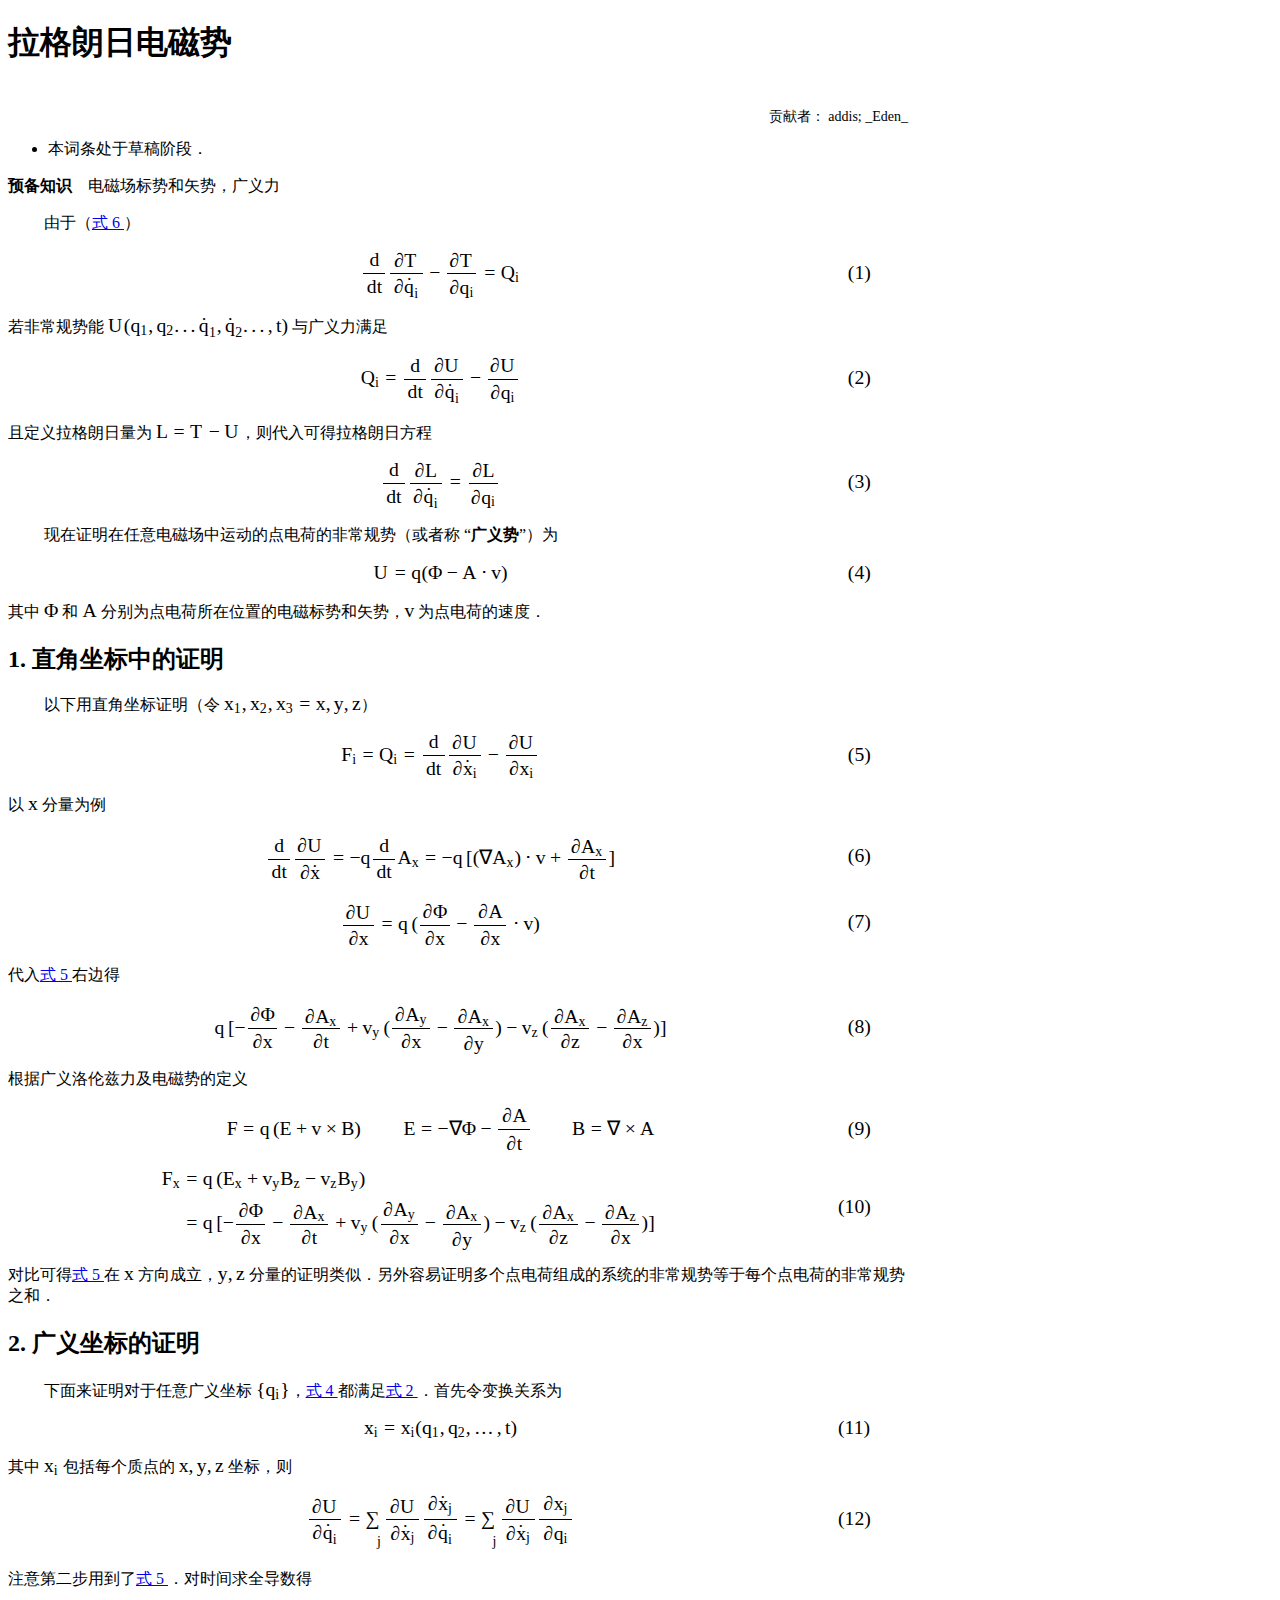
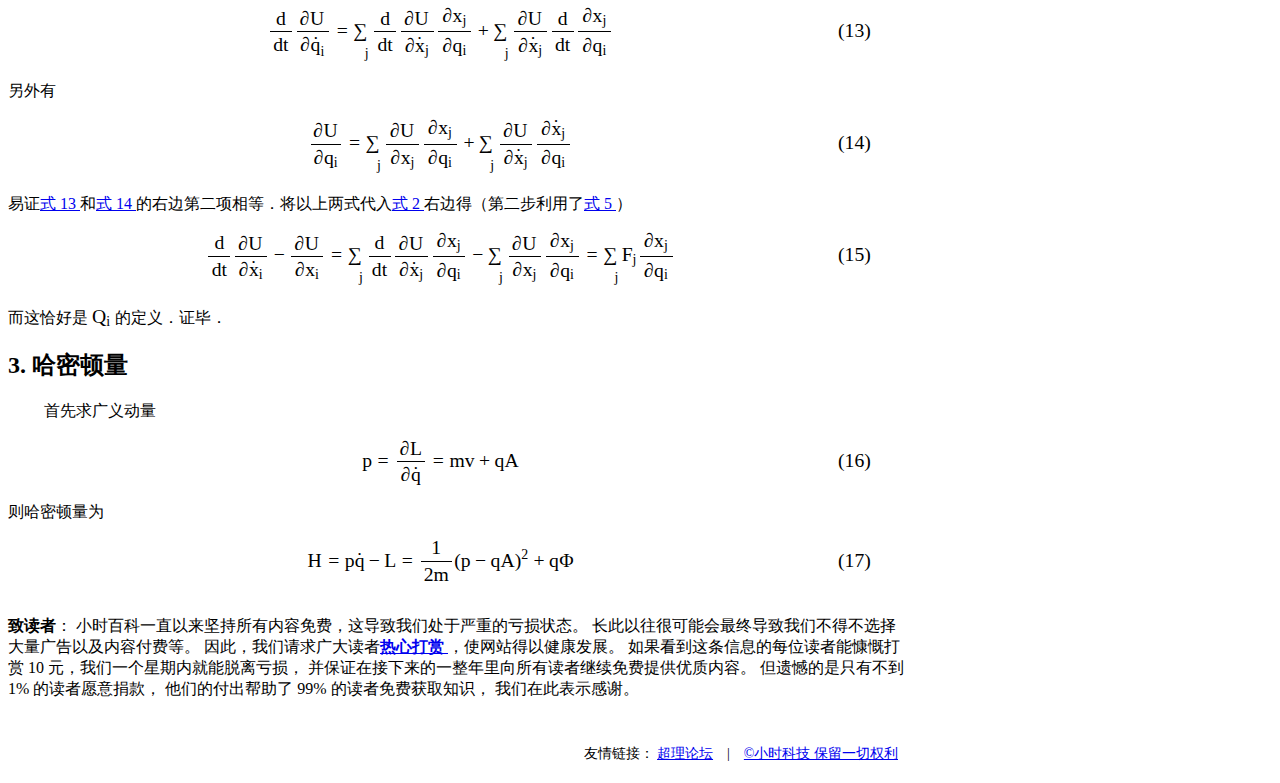
==== index.html @ b3d75168 "Rename articles.html to index.html" ====
<!DOCTYPE html>
<!-- saved from url=(0036)https://wuli.wiki/online/EMLagP.html -->
<html><head><meta http-equiv="Content-Type" content="text/html; charset=UTF-8">
   <title>拉格朗日电磁势 - 小时百科</title>
   <meta name="keywords" content="拉格朗日方程,广义势能,广义坐标,哈密顿量">
   <link rel="stylesheet" href="./Article-Template_files/w3.css">
   <link href="./Article-Template_files/prism.css" rel="stylesheet">
   <link rel="stylesheet" href="./Article-Template_files/my.css">
   <link rel="stylesheet" href="./Article-Template_files/font-awesome.min.css">
   <link rel="apple-touch-icon" sizes="180x180" href="https://wuli.wiki/assets/img/apple-touch-icon.png">
   <link rel="icon" type="image/png" href="https://wuli.wiki/assets/img/favicon-32x32.png" sizes="32x32">
   <link rel="icon" type="image/png" href="https://wuli.wiki/assets/img/favicon-16x16.png" sizes="16x16">
   <meta name="viewport" content="width=device-width, initial-scale=1">

   <!--MathJax-->
   <script src="./Article-Template_files/hm.js.下载"></script><script type="text/x-mathjax-config;executed=true">
      MathJax.Hub.Config({tex2jax: {inlineMath: [['$','$'], ['\\(','\\)']], processEscapes: true}});
      MathJax.Hub.Config({TeX: { equationNumbers: { autoNumber: "AMS" } }});
   </script>
   <script type="text/javascript" async="" src="./Article-Template_files/MathJax.js.下载">
   </script>

   <!--禁止鼠标中键滚动-->
   <script src="./Article-Template_files/jquery3.4.1.min.js.下载"></script>
   <script>
      $(function() {
         $('body').mousedown(function(e){if(e.button==1)return false});
      });
   </script>
   
   <!--百度统计-->
   <script>
      var _hmt = _hmt || [];
      (function() {
         var hm = document.createElement("script");
         hm.src = "https://hm.baidu.com/hm.js?3c7614be3026469d5a60f41ab30b5082";
         var s = document.getElementsByTagName("script")[0]; 
         s.parentNode.insertBefore(hm, s);
         })();
   </script>
<script src="./Article-Template_files/clipboard.min.js.下载"></script><style type="text/css">.MathJax_Hover_Frame {border-radius: .25em; -webkit-border-radius: .25em; -moz-border-radius: .25em; -khtml-border-radius: .25em; box-shadow: 0px 0px 15px #83A; -webkit-box-shadow: 0px 0px 15px #83A; -moz-box-shadow: 0px 0px 15px #83A; -khtml-box-shadow: 0px 0px 15px #83A; border: 1px solid #A6D ! important; display: inline-block; position: absolute}
.MathJax_Menu_Button .MathJax_Hover_Arrow {position: absolute; cursor: pointer; display: inline-block; border: 2px solid #AAA; border-radius: 4px; -webkit-border-radius: 4px; -moz-border-radius: 4px; -khtml-border-radius: 4px; font-family: 'Courier New',Courier; font-size: 9px; color: #F0F0F0}
.MathJax_Menu_Button .MathJax_Hover_Arrow span {display: block; background-color: #AAA; border: 1px solid; border-radius: 3px; line-height: 0; padding: 4px}
.MathJax_Hover_Arrow:hover {color: white!important; border: 2px solid #CCC!important}
.MathJax_Hover_Arrow:hover span {background-color: #CCC!important}
</style><style type="text/css">#MathJax_About {position: fixed; left: 50%; width: auto; text-align: center; border: 3px outset; padding: 1em 2em; background-color: #DDDDDD; color: black; cursor: default; font-family: message-box; font-size: 120%; font-style: normal; text-indent: 0; text-transform: none; line-height: normal; letter-spacing: normal; word-spacing: normal; word-wrap: normal; white-space: nowrap; float: none; z-index: 201; border-radius: 15px; -webkit-border-radius: 15px; -moz-border-radius: 15px; -khtml-border-radius: 15px; box-shadow: 0px 10px 20px #808080; -webkit-box-shadow: 0px 10px 20px #808080; -moz-box-shadow: 0px 10px 20px #808080; -khtml-box-shadow: 0px 10px 20px #808080; filter: progid:DXImageTransform.Microsoft.dropshadow(OffX=2, OffY=2, Color='gray', Positive='true')}
#MathJax_About.MathJax_MousePost {outline: none}
.MathJax_Menu {position: absolute; background-color: white; color: black; width: auto; padding: 2px; border: 1px solid #CCCCCC; margin: 0; cursor: default; font: menu; text-align: left; text-indent: 0; text-transform: none; line-height: normal; letter-spacing: normal; word-spacing: normal; word-wrap: normal; white-space: nowrap; float: none; z-index: 201; box-shadow: 0px 10px 20px #808080; -webkit-box-shadow: 0px 10px 20px #808080; -moz-box-shadow: 0px 10px 20px #808080; -khtml-box-shadow: 0px 10px 20px #808080; filter: progid:DXImageTransform.Microsoft.dropshadow(OffX=2, OffY=2, Color='gray', Positive='true')}
.MathJax_MenuItem {padding: 2px 2em; background: transparent}
.MathJax_MenuArrow {position: absolute; right: .5em; padding-top: .25em; color: #666666; font-size: .75em}
.MathJax_MenuActive .MathJax_MenuArrow {color: white}
.MathJax_MenuArrow.RTL {left: .5em; right: auto}
.MathJax_MenuCheck {position: absolute; left: .7em}
.MathJax_MenuCheck.RTL {right: .7em; left: auto}
.MathJax_MenuRadioCheck {position: absolute; left: 1em}
.MathJax_MenuRadioCheck.RTL {right: 1em; left: auto}
.MathJax_MenuLabel {padding: 2px 2em 4px 1.33em; font-style: italic}
.MathJax_MenuRule {border-top: 1px solid #CCCCCC; margin: 4px 1px 0px}
.MathJax_MenuDisabled {color: GrayText}
.MathJax_MenuActive {background-color: Highlight; color: HighlightText}
.MathJax_MenuDisabled:focus, .MathJax_MenuLabel:focus {background-color: #E8E8E8}
.MathJax_ContextMenu:focus {outline: none}
.MathJax_ContextMenu .MathJax_MenuItem:focus {outline: none}
#MathJax_AboutClose {top: .2em; right: .2em}
.MathJax_Menu .MathJax_MenuClose {top: -10px; left: -10px}
.MathJax_MenuClose {position: absolute; cursor: pointer; display: inline-block; border: 2px solid #AAA; border-radius: 18px; -webkit-border-radius: 18px; -moz-border-radius: 18px; -khtml-border-radius: 18px; font-family: 'Courier New',Courier; font-size: 24px; color: #F0F0F0}
.MathJax_MenuClose span {display: block; background-color: #AAA; border: 1.5px solid; border-radius: 18px; -webkit-border-radius: 18px; -moz-border-radius: 18px; -khtml-border-radius: 18px; line-height: 0; padding: 8px 0 6px}
.MathJax_MenuClose:hover {color: white!important; border: 2px solid #CCC!important}
.MathJax_MenuClose:hover span {background-color: #CCC!important}
.MathJax_MenuClose:hover:focus {outline: none}
</style><style type="text/css">.MathJax_Preview .MJXf-math {color: inherit!important}
</style><style type="text/css">.MJX_Assistive_MathML {position: absolute!important; top: 0; left: 0; clip: rect(1px, 1px, 1px, 1px); padding: 1px 0 0 0!important; border: 0!important; height: 1px!important; width: 1px!important; overflow: hidden!important; display: block!important; -webkit-touch-callout: none; -webkit-user-select: none; -khtml-user-select: none; -moz-user-select: none; -ms-user-select: none; user-select: none}
.MJX_Assistive_MathML.MJX_Assistive_MathML_Block {width: 100%!important}
</style><style type="text/css">#MathJax_Zoom {position: absolute; background-color: #F0F0F0; overflow: auto; display: block; z-index: 301; padding: .5em; border: 1px solid black; margin: 0; font-weight: normal; font-style: normal; text-align: left; text-indent: 0; text-transform: none; line-height: normal; letter-spacing: normal; word-spacing: normal; word-wrap: normal; white-space: nowrap; float: none; -webkit-box-sizing: content-box; -moz-box-sizing: content-box; box-sizing: content-box; box-shadow: 5px 5px 15px #AAAAAA; -webkit-box-shadow: 5px 5px 15px #AAAAAA; -moz-box-shadow: 5px 5px 15px #AAAAAA; -khtml-box-shadow: 5px 5px 15px #AAAAAA; filter: progid:DXImageTransform.Microsoft.dropshadow(OffX=2, OffY=2, Color='gray', Positive='true')}
#MathJax_ZoomOverlay {position: absolute; left: 0; top: 0; z-index: 300; display: inline-block; width: 100%; height: 100%; border: 0; padding: 0; margin: 0; background-color: white; opacity: 0; filter: alpha(opacity=0)}
#MathJax_ZoomFrame {position: relative; display: inline-block; height: 0; width: 0}
#MathJax_ZoomEventTrap {position: absolute; left: 0; top: 0; z-index: 302; display: inline-block; border: 0; padding: 0; margin: 0; background-color: white; opacity: 0; filter: alpha(opacity=0)}
</style><style type="text/css">.MathJax_Preview {color: #888}
#MathJax_Message {position: fixed; left: 1em; bottom: 1.5em; background-color: #E6E6E6; border: 1px solid #959595; margin: 0px; padding: 2px 8px; z-index: 102; color: black; font-size: 80%; width: auto; white-space: nowrap}
#MathJax_MSIE_Frame {position: absolute; top: 0; left: 0; width: 0px; z-index: 101; border: 0px; margin: 0px; padding: 0px}
.MathJax_Error {color: #CC0000; font-style: italic}
</style><style type="text/css">.MJXp-script {font-size: .8em}
.MJXp-right {-webkit-transform-origin: right; -moz-transform-origin: right; -ms-transform-origin: right; -o-transform-origin: right; transform-origin: right}
.MJXp-bold {font-weight: bold}
.MJXp-italic {font-style: italic}
.MJXp-scr {font-family: MathJax_Script,'Times New Roman',Times,STIXGeneral,serif}
.MJXp-frak {font-family: MathJax_Fraktur,'Times New Roman',Times,STIXGeneral,serif}
.MJXp-sf {font-family: MathJax_SansSerif,'Times New Roman',Times,STIXGeneral,serif}
.MJXp-cal {font-family: MathJax_Caligraphic,'Times New Roman',Times,STIXGeneral,serif}
.MJXp-mono {font-family: MathJax_Typewriter,'Times New Roman',Times,STIXGeneral,serif}
.MJXp-largeop {font-size: 150%}
.MJXp-largeop.MJXp-int {vertical-align: -.2em}
.MJXp-math {display: inline-block; line-height: 1.2; text-indent: 0; font-family: 'Times New Roman',Times,STIXGeneral,serif; white-space: nowrap; border-collapse: collapse}
.MJXp-display {display: block; text-align: center; margin: 1em 0}
.MJXp-math span {display: inline-block}
.MJXp-box {display: block!important; text-align: center}
.MJXp-box:after {content: " "}
.MJXp-rule {display: block!important; margin-top: .1em}
.MJXp-char {display: block!important}
.MJXp-mo {margin: 0 .15em}
.MJXp-mfrac {margin: 0 .125em; vertical-align: .25em}
.MJXp-denom {display: inline-table!important; width: 100%}
.MJXp-denom > * {display: table-row!important}
.MJXp-surd {vertical-align: top}
.MJXp-surd > * {display: block!important}
.MJXp-script-box > *  {display: table!important; height: 50%}
.MJXp-script-box > * > * {display: table-cell!important; vertical-align: top}
.MJXp-script-box > *:last-child > * {vertical-align: bottom}
.MJXp-script-box > * > * > * {display: block!important}
.MJXp-mphantom {visibility: hidden}
.MJXp-munderover, .MJXp-munder {display: inline-table!important}
.MJXp-over {display: inline-block!important; text-align: center}
.MJXp-over > * {display: block!important}
.MJXp-munderover > *, .MJXp-munder > * {display: table-row!important}
.MJXp-mtable {vertical-align: .25em; margin: 0 .125em}
.MJXp-mtable > * {display: inline-table!important; vertical-align: middle}
.MJXp-mtr {display: table-row!important}
.MJXp-mtd {display: table-cell!important; text-align: center; padding: .5em 0 0 .5em}
.MJXp-mtr > .MJXp-mtd:first-child {padding-left: 0}
.MJXp-mtr:first-child > .MJXp-mtd {padding-top: 0}
.MJXp-mlabeledtr {display: table-row!important}
.MJXp-mlabeledtr > .MJXp-mtd:first-child {padding-left: 0}
.MJXp-mlabeledtr:first-child > .MJXp-mtd {padding-top: 0}
.MJXp-merror {background-color: #FFFF88; color: #CC0000; border: 1px solid #CC0000; padding: 1px 3px; font-style: normal; font-size: 90%}
.MJXp-scale0 {-webkit-transform: scaleX(.0); -moz-transform: scaleX(.0); -ms-transform: scaleX(.0); -o-transform: scaleX(.0); transform: scaleX(.0)}
.MJXp-scale1 {-webkit-transform: scaleX(.1); -moz-transform: scaleX(.1); -ms-transform: scaleX(.1); -o-transform: scaleX(.1); transform: scaleX(.1)}
.MJXp-scale2 {-webkit-transform: scaleX(.2); -moz-transform: scaleX(.2); -ms-transform: scaleX(.2); -o-transform: scaleX(.2); transform: scaleX(.2)}
.MJXp-scale3 {-webkit-transform: scaleX(.3); -moz-transform: scaleX(.3); -ms-transform: scaleX(.3); -o-transform: scaleX(.3); transform: scaleX(.3)}
.MJXp-scale4 {-webkit-transform: scaleX(.4); -moz-transform: scaleX(.4); -ms-transform: scaleX(.4); -o-transform: scaleX(.4); transform: scaleX(.4)}
.MJXp-scale5 {-webkit-transform: scaleX(.5); -moz-transform: scaleX(.5); -ms-transform: scaleX(.5); -o-transform: scaleX(.5); transform: scaleX(.5)}
.MJXp-scale6 {-webkit-transform: scaleX(.6); -moz-transform: scaleX(.6); -ms-transform: scaleX(.6); -o-transform: scaleX(.6); transform: scaleX(.6)}
.MJXp-scale7 {-webkit-transform: scaleX(.7); -moz-transform: scaleX(.7); -ms-transform: scaleX(.7); -o-transform: scaleX(.7); transform: scaleX(.7)}
.MJXp-scale8 {-webkit-transform: scaleX(.8); -moz-transform: scaleX(.8); -ms-transform: scaleX(.8); -o-transform: scaleX(.8); transform: scaleX(.8)}
.MJXp-scale9 {-webkit-transform: scaleX(.9); -moz-transform: scaleX(.9); -ms-transform: scaleX(.9); -o-transform: scaleX(.9); transform: scaleX(.9)}
.MathJax_PHTML .noError {vertical-align: ; font-size: 90%; text-align: left; color: black; padding: 1px 3px; border: 1px solid}
</style><style type="text/css">.mjx-chtml {display: inline-block; line-height: 0; text-indent: 0; text-align: left; text-transform: none; font-style: normal; font-weight: normal; font-size: 100%; font-size-adjust: none; letter-spacing: normal; word-wrap: normal; word-spacing: normal; white-space: nowrap; float: none; direction: ltr; max-width: none; max-height: none; min-width: 0; min-height: 0; border: 0; margin: 0; padding: 1px 0}
.MJXc-display {display: block; text-align: center; margin: 1em 0; padding: 0}
.mjx-chtml[tabindex]:focus, body :focus .mjx-chtml[tabindex] {display: inline-table}
.mjx-full-width {text-align: center; display: table-cell!important; width: 10000em}
.mjx-math {display: inline-block; border-collapse: separate; border-spacing: 0}
.mjx-math * {display: inline-block; -webkit-box-sizing: content-box!important; -moz-box-sizing: content-box!important; box-sizing: content-box!important; text-align: left}
.mjx-numerator {display: block; text-align: center}
.mjx-denominator {display: block; text-align: center}
.MJXc-stacked {height: 0; position: relative}
.MJXc-stacked > * {position: absolute}
.MJXc-bevelled > * {display: inline-block}
.mjx-stack {display: inline-block}
.mjx-op {display: block}
.mjx-under {display: table-cell}
.mjx-over {display: block}
.mjx-over > * {padding-left: 0px!important; padding-right: 0px!important}
.mjx-under > * {padding-left: 0px!important; padding-right: 0px!important}
.mjx-stack > .mjx-sup {display: block}
.mjx-stack > .mjx-sub {display: block}
.mjx-prestack > .mjx-presup {display: block}
.mjx-prestack > .mjx-presub {display: block}
.mjx-delim-h > .mjx-char {display: inline-block}
.mjx-surd {vertical-align: top}
.mjx-mphantom * {visibility: hidden}
.mjx-merror {background-color: #FFFF88; color: #CC0000; border: 1px solid #CC0000; padding: 2px 3px; font-style: normal; font-size: 90%}
.mjx-annotation-xml {line-height: normal}
.mjx-menclose > svg {fill: none; stroke: currentColor}
.mjx-mtr {display: table-row}
.mjx-mlabeledtr {display: table-row}
.mjx-mtd {display: table-cell; text-align: center}
.mjx-label {display: table-row}
.mjx-box {display: inline-block}
.mjx-block {display: block}
.mjx-span {display: inline}
.mjx-char {display: block; white-space: pre}
.mjx-itable {display: inline-table; width: auto}
.mjx-row {display: table-row}
.mjx-cell {display: table-cell}
.mjx-table {display: table; width: 100%}
.mjx-line {display: block; height: 0}
.mjx-strut {width: 0; padding-top: 1em}
.mjx-vsize {width: 0}
.MJXc-space1 {margin-left: .167em}
.MJXc-space2 {margin-left: .222em}
.MJXc-space3 {margin-left: .278em}
.mjx-chartest {display: block; visibility: hidden; position: absolute; top: 0; line-height: normal; font-size: 500%}
.mjx-chartest .mjx-char {display: inline}
.mjx-chartest .mjx-box {padding-top: 1000px}
.MJXc-processing {visibility: hidden; position: fixed; width: 0; height: 0; overflow: hidden}
.MJXc-processed {display: none}
.mjx-test {font-style: normal; font-weight: normal; font-size: 100%; font-size-adjust: none; text-indent: 0; text-transform: none; letter-spacing: normal; word-spacing: normal; overflow: hidden; height: 1px}
.mjx-test.mjx-test-display {display: table!important}
.mjx-test.mjx-test-inline {display: inline!important; margin-right: -1px}
.mjx-test.mjx-test-default {display: block!important; clear: both}
.mjx-ex-box {display: inline-block!important; position: absolute; overflow: hidden; min-height: 0; max-height: none; padding: 0; border: 0; margin: 0; width: 1px; height: 60ex}
.mjx-test-inline .mjx-left-box {display: inline-block; width: 0; float: left}
.mjx-test-inline .mjx-right-box {display: inline-block; width: 0; float: right}
.mjx-test-display .mjx-right-box {display: table-cell!important; width: 10000em!important; min-width: 0; max-width: none; padding: 0; border: 0; margin: 0}
#MathJax_CHTML_Tooltip {background-color: InfoBackground; color: InfoText; border: 1px solid black; box-shadow: 2px 2px 5px #AAAAAA; -webkit-box-shadow: 2px 2px 5px #AAAAAA; -moz-box-shadow: 2px 2px 5px #AAAAAA; -khtml-box-shadow: 2px 2px 5px #AAAAAA; padding: 3px 4px; z-index: 401; position: absolute; left: 0; top: 0; width: auto; height: auto; display: none}
.mjx-chtml .mjx-noError {line-height: 1.2; vertical-align: ; font-size: 90%; text-align: left; color: black; padding: 1px 3px; border: 1px solid}
.MJXc-TeX-unknown-R {font-family: STIXGeneral,'Cambria Math','Arial Unicode MS',serif; font-style: normal; font-weight: normal}
.MJXc-TeX-unknown-I {font-family: STIXGeneral,'Cambria Math','Arial Unicode MS',serif; font-style: italic; font-weight: normal}
.MJXc-TeX-unknown-B {font-family: STIXGeneral,'Cambria Math','Arial Unicode MS',serif; font-style: normal; font-weight: bold}
.MJXc-TeX-unknown-BI {font-family: STIXGeneral,'Cambria Math','Arial Unicode MS',serif; font-style: italic; font-weight: bold}
.MJXc-TeX-ams-R {font-family: MJXc-TeX-ams-R,MJXc-TeX-ams-Rw}
.MJXc-TeX-cal-B {font-family: MJXc-TeX-cal-B,MJXc-TeX-cal-Bx,MJXc-TeX-cal-Bw}
.MJXc-TeX-frak-R {font-family: MJXc-TeX-frak-R,MJXc-TeX-frak-Rw}
.MJXc-TeX-frak-B {font-family: MJXc-TeX-frak-B,MJXc-TeX-frak-Bx,MJXc-TeX-frak-Bw}
.MJXc-TeX-math-BI {font-family: MJXc-TeX-math-BI,MJXc-TeX-math-BIx,MJXc-TeX-math-BIw}
.MJXc-TeX-sans-R {font-family: MJXc-TeX-sans-R,MJXc-TeX-sans-Rw}
.MJXc-TeX-sans-B {font-family: MJXc-TeX-sans-B,MJXc-TeX-sans-Bx,MJXc-TeX-sans-Bw}
.MJXc-TeX-sans-I {font-family: MJXc-TeX-sans-I,MJXc-TeX-sans-Ix,MJXc-TeX-sans-Iw}
.MJXc-TeX-script-R {font-family: MJXc-TeX-script-R,MJXc-TeX-script-Rw}
.MJXc-TeX-type-R {font-family: MJXc-TeX-type-R,MJXc-TeX-type-Rw}
.MJXc-TeX-cal-R {font-family: MJXc-TeX-cal-R,MJXc-TeX-cal-Rw}
.MJXc-TeX-main-B {font-family: MJXc-TeX-main-B,MJXc-TeX-main-Bx,MJXc-TeX-main-Bw}
.MJXc-TeX-main-I {font-family: MJXc-TeX-main-I,MJXc-TeX-main-Ix,MJXc-TeX-main-Iw}
.MJXc-TeX-main-R {font-family: MJXc-TeX-main-R,MJXc-TeX-main-Rw}
.MJXc-TeX-math-I {font-family: MJXc-TeX-math-I,MJXc-TeX-math-Ix,MJXc-TeX-math-Iw}
.MJXc-TeX-size1-R {font-family: MJXc-TeX-size1-R,MJXc-TeX-size1-Rw}
.MJXc-TeX-size2-R {font-family: MJXc-TeX-size2-R,MJXc-TeX-size2-Rw}
.MJXc-TeX-size3-R {font-family: MJXc-TeX-size3-R,MJXc-TeX-size3-Rw}
.MJXc-TeX-size4-R {font-family: MJXc-TeX-size4-R,MJXc-TeX-size4-Rw}
.MJXc-TeX-vec-R {font-family: MJXc-TeX-vec-R,MJXc-TeX-vec-Rw}
.MJXc-TeX-vec-B {font-family: MJXc-TeX-vec-B,MJXc-TeX-vec-Bx,MJXc-TeX-vec-Bw}
@font-face {font-family: MJXc-TeX-ams-R; src: local('MathJax_AMS'), local('MathJax_AMS-Regular')}
@font-face {font-family: MJXc-TeX-ams-Rw; src /*1*/: url('https://wuli.wiki/MathJax/fonts/HTML-CSS/TeX/eot/MathJax_AMS-Regular.eot'); src /*2*/: url('https://wuli.wiki/MathJax/fonts/HTML-CSS/TeX/woff/MathJax_AMS-Regular.woff') format('woff'), url('https://wuli.wiki/MathJax/fonts/HTML-CSS/TeX/otf/MathJax_AMS-Regular.otf') format('opentype')}
@font-face {font-family: MJXc-TeX-cal-B; src: local('MathJax_Caligraphic Bold'), local('MathJax_Caligraphic-Bold')}
@font-face {font-family: MJXc-TeX-cal-Bx; src: local('MathJax_Caligraphic'); font-weight: bold}
@font-face {font-family: MJXc-TeX-cal-Bw; src /*1*/: url('https://wuli.wiki/MathJax/fonts/HTML-CSS/TeX/eot/MathJax_Caligraphic-Bold.eot'); src /*2*/: url('https://wuli.wiki/MathJax/fonts/HTML-CSS/TeX/woff/MathJax_Caligraphic-Bold.woff') format('woff'), url('https://wuli.wiki/MathJax/fonts/HTML-CSS/TeX/otf/MathJax_Caligraphic-Bold.otf') format('opentype')}
@font-face {font-family: MJXc-TeX-frak-R; src: local('MathJax_Fraktur'), local('MathJax_Fraktur-Regular')}
@font-face {font-family: MJXc-TeX-frak-Rw; src /*1*/: url('https://wuli.wiki/MathJax/fonts/HTML-CSS/TeX/eot/MathJax_Fraktur-Regular.eot'); src /*2*/: url('https://wuli.wiki/MathJax/fonts/HTML-CSS/TeX/woff/MathJax_Fraktur-Regular.woff') format('woff'), url('https://wuli.wiki/MathJax/fonts/HTML-CSS/TeX/otf/MathJax_Fraktur-Regular.otf') format('opentype')}
@font-face {font-family: MJXc-TeX-frak-B; src: local('MathJax_Fraktur Bold'), local('MathJax_Fraktur-Bold')}
@font-face {font-family: MJXc-TeX-frak-Bx; src: local('MathJax_Fraktur'); font-weight: bold}
@font-face {font-family: MJXc-TeX-frak-Bw; src /*1*/: url('https://wuli.wiki/MathJax/fonts/HTML-CSS/TeX/eot/MathJax_Fraktur-Bold.eot'); src /*2*/: url('https://wuli.wiki/MathJax/fonts/HTML-CSS/TeX/woff/MathJax_Fraktur-Bold.woff') format('woff'), url('https://wuli.wiki/MathJax/fonts/HTML-CSS/TeX/otf/MathJax_Fraktur-Bold.otf') format('opentype')}
@font-face {font-family: MJXc-TeX-math-BI; src: local('MathJax_Math BoldItalic'), local('MathJax_Math-BoldItalic')}
@font-face {font-family: MJXc-TeX-math-BIx; src: local('MathJax_Math'); font-weight: bold; font-style: italic}
@font-face {font-family: MJXc-TeX-math-BIw; src /*1*/: url('https://wuli.wiki/MathJax/fonts/HTML-CSS/TeX/eot/MathJax_Math-BoldItalic.eot'); src /*2*/: url('https://wuli.wiki/MathJax/fonts/HTML-CSS/TeX/woff/MathJax_Math-BoldItalic.woff') format('woff'), url('https://wuli.wiki/MathJax/fonts/HTML-CSS/TeX/otf/MathJax_Math-BoldItalic.otf') format('opentype')}
@font-face {font-family: MJXc-TeX-sans-R; src: local('MathJax_SansSerif'), local('MathJax_SansSerif-Regular')}
@font-face {font-family: MJXc-TeX-sans-Rw; src /*1*/: url('https://wuli.wiki/MathJax/fonts/HTML-CSS/TeX/eot/MathJax_SansSerif-Regular.eot'); src /*2*/: url('https://wuli.wiki/MathJax/fonts/HTML-CSS/TeX/woff/MathJax_SansSerif-Regular.woff') format('woff'), url('https://wuli.wiki/MathJax/fonts/HTML-CSS/TeX/otf/MathJax_SansSerif-Regular.otf') format('opentype')}
@font-face {font-family: MJXc-TeX-sans-B; src: local('MathJax_SansSerif Bold'), local('MathJax_SansSerif-Bold')}
@font-face {font-family: MJXc-TeX-sans-Bx; src: local('MathJax_SansSerif'); font-weight: bold}
@font-face {font-family: MJXc-TeX-sans-Bw; src /*1*/: url('https://wuli.wiki/MathJax/fonts/HTML-CSS/TeX/eot/MathJax_SansSerif-Bold.eot'); src /*2*/: url('https://wuli.wiki/MathJax/fonts/HTML-CSS/TeX/woff/MathJax_SansSerif-Bold.woff') format('woff'), url('https://wuli.wiki/MathJax/fonts/HTML-CSS/TeX/otf/MathJax_SansSerif-Bold.otf') format('opentype')}
@font-face {font-family: MJXc-TeX-sans-I; src: local('MathJax_SansSerif Italic'), local('MathJax_SansSerif-Italic')}
@font-face {font-family: MJXc-TeX-sans-Ix; src: local('MathJax_SansSerif'); font-style: italic}
@font-face {font-family: MJXc-TeX-sans-Iw; src /*1*/: url('https://wuli.wiki/MathJax/fonts/HTML-CSS/TeX/eot/MathJax_SansSerif-Italic.eot'); src /*2*/: url('https://wuli.wiki/MathJax/fonts/HTML-CSS/TeX/woff/MathJax_SansSerif-Italic.woff') format('woff'), url('https://wuli.wiki/MathJax/fonts/HTML-CSS/TeX/otf/MathJax_SansSerif-Italic.otf') format('opentype')}
@font-face {font-family: MJXc-TeX-script-R; src: local('MathJax_Script'), local('MathJax_Script-Regular')}
@font-face {font-family: MJXc-TeX-script-Rw; src /*1*/: url('https://wuli.wiki/MathJax/fonts/HTML-CSS/TeX/eot/MathJax_Script-Regular.eot'); src /*2*/: url('https://wuli.wiki/MathJax/fonts/HTML-CSS/TeX/woff/MathJax_Script-Regular.woff') format('woff'), url('https://wuli.wiki/MathJax/fonts/HTML-CSS/TeX/otf/MathJax_Script-Regular.otf') format('opentype')}
@font-face {font-family: MJXc-TeX-type-R; src: local('MathJax_Typewriter'), local('MathJax_Typewriter-Regular')}
@font-face {font-family: MJXc-TeX-type-Rw; src /*1*/: url('https://wuli.wiki/MathJax/fonts/HTML-CSS/TeX/eot/MathJax_Typewriter-Regular.eot'); src /*2*/: url('https://wuli.wiki/MathJax/fonts/HTML-CSS/TeX/woff/MathJax_Typewriter-Regular.woff') format('woff'), url('https://wuli.wiki/MathJax/fonts/HTML-CSS/TeX/otf/MathJax_Typewriter-Regular.otf') format('opentype')}
@font-face {font-family: MJXc-TeX-cal-R; src: local('MathJax_Caligraphic'), local('MathJax_Caligraphic-Regular')}
@font-face {font-family: MJXc-TeX-cal-Rw; src /*1*/: url('https://wuli.wiki/MathJax/fonts/HTML-CSS/TeX/eot/MathJax_Caligraphic-Regular.eot'); src /*2*/: url('https://wuli.wiki/MathJax/fonts/HTML-CSS/TeX/woff/MathJax_Caligraphic-Regular.woff') format('woff'), url('https://wuli.wiki/MathJax/fonts/HTML-CSS/TeX/otf/MathJax_Caligraphic-Regular.otf') format('opentype')}
@font-face {font-family: MJXc-TeX-main-B; src: local('MathJax_Main Bold'), local('MathJax_Main-Bold')}
@font-face {font-family: MJXc-TeX-main-Bx; src: local('MathJax_Main'); font-weight: bold}
@font-face {font-family: MJXc-TeX-main-Bw; src /*1*/: url('https://wuli.wiki/MathJax/fonts/HTML-CSS/TeX/eot/MathJax_Main-Bold.eot'); src /*2*/: url('https://wuli.wiki/MathJax/fonts/HTML-CSS/TeX/woff/MathJax_Main-Bold.woff') format('woff'), url('https://wuli.wiki/MathJax/fonts/HTML-CSS/TeX/otf/MathJax_Main-Bold.otf') format('opentype')}
@font-face {font-family: MJXc-TeX-main-I; src: local('MathJax_Main Italic'), local('MathJax_Main-Italic')}
@font-face {font-family: MJXc-TeX-main-Ix; src: local('MathJax_Main'); font-style: italic}
@font-face {font-family: MJXc-TeX-main-Iw; src /*1*/: url('https://wuli.wiki/MathJax/fonts/HTML-CSS/TeX/eot/MathJax_Main-Italic.eot'); src /*2*/: url('https://wuli.wiki/MathJax/fonts/HTML-CSS/TeX/woff/MathJax_Main-Italic.woff') format('woff'), url('https://wuli.wiki/MathJax/fonts/HTML-CSS/TeX/otf/MathJax_Main-Italic.otf') format('opentype')}
@font-face {font-family: MJXc-TeX-main-R; src: local('MathJax_Main'), local('MathJax_Main-Regular')}
@font-face {font-family: MJXc-TeX-main-Rw; src /*1*/: url('https://wuli.wiki/MathJax/fonts/HTML-CSS/TeX/eot/MathJax_Main-Regular.eot'); src /*2*/: url('https://wuli.wiki/MathJax/fonts/HTML-CSS/TeX/woff/MathJax_Main-Regular.woff') format('woff'), url('https://wuli.wiki/MathJax/fonts/HTML-CSS/TeX/otf/MathJax_Main-Regular.otf') format('opentype')}
@font-face {font-family: MJXc-TeX-math-I; src: local('MathJax_Math Italic'), local('MathJax_Math-Italic')}
@font-face {font-family: MJXc-TeX-math-Ix; src: local('MathJax_Math'); font-style: italic}
@font-face {font-family: MJXc-TeX-math-Iw; src /*1*/: url('https://wuli.wiki/MathJax/fonts/HTML-CSS/TeX/eot/MathJax_Math-Italic.eot'); src /*2*/: url('https://wuli.wiki/MathJax/fonts/HTML-CSS/TeX/woff/MathJax_Math-Italic.woff') format('woff'), url('https://wuli.wiki/MathJax/fonts/HTML-CSS/TeX/otf/MathJax_Math-Italic.otf') format('opentype')}
@font-face {font-family: MJXc-TeX-size1-R; src: local('MathJax_Size1'), local('MathJax_Size1-Regular')}
@font-face {font-family: MJXc-TeX-size1-Rw; src /*1*/: url('https://wuli.wiki/MathJax/fonts/HTML-CSS/TeX/eot/MathJax_Size1-Regular.eot'); src /*2*/: url('https://wuli.wiki/MathJax/fonts/HTML-CSS/TeX/woff/MathJax_Size1-Regular.woff') format('woff'), url('https://wuli.wiki/MathJax/fonts/HTML-CSS/TeX/otf/MathJax_Size1-Regular.otf') format('opentype')}
@font-face {font-family: MJXc-TeX-size2-R; src: local('MathJax_Size2'), local('MathJax_Size2-Regular')}
@font-face {font-family: MJXc-TeX-size2-Rw; src /*1*/: url('https://wuli.wiki/MathJax/fonts/HTML-CSS/TeX/eot/MathJax_Size2-Regular.eot'); src /*2*/: url('https://wuli.wiki/MathJax/fonts/HTML-CSS/TeX/woff/MathJax_Size2-Regular.woff') format('woff'), url('https://wuli.wiki/MathJax/fonts/HTML-CSS/TeX/otf/MathJax_Size2-Regular.otf') format('opentype')}
@font-face {font-family: MJXc-TeX-size3-R; src: local('MathJax_Size3'), local('MathJax_Size3-Regular')}
@font-face {font-family: MJXc-TeX-size3-Rw; src /*1*/: url('https://wuli.wiki/MathJax/fonts/HTML-CSS/TeX/eot/MathJax_Size3-Regular.eot'); src /*2*/: url('https://wuli.wiki/MathJax/fonts/HTML-CSS/TeX/woff/MathJax_Size3-Regular.woff') format('woff'), url('https://wuli.wiki/MathJax/fonts/HTML-CSS/TeX/otf/MathJax_Size3-Regular.otf') format('opentype')}
@font-face {font-family: MJXc-TeX-size4-R; src: local('MathJax_Size4'), local('MathJax_Size4-Regular')}
@font-face {font-family: MJXc-TeX-size4-Rw; src /*1*/: url('https://wuli.wiki/MathJax/fonts/HTML-CSS/TeX/eot/MathJax_Size4-Regular.eot'); src /*2*/: url('https://wuli.wiki/MathJax/fonts/HTML-CSS/TeX/woff/MathJax_Size4-Regular.woff') format('woff'), url('https://wuli.wiki/MathJax/fonts/HTML-CSS/TeX/otf/MathJax_Size4-Regular.otf') format('opentype')}
@font-face {font-family: MJXc-TeX-vec-R; src: local('MathJax_Vector'), local('MathJax_Vector-Regular')}
@font-face {font-family: MJXc-TeX-vec-Rw; src /*1*/: url('https://wuli.wiki/MathJax/fonts/HTML-CSS/TeX/eot/MathJax_Vector-Regular.eot'); src /*2*/: url('https://wuli.wiki/MathJax/fonts/HTML-CSS/TeX/woff/MathJax_Vector-Regular.woff') format('woff'), url('https://wuli.wiki/MathJax/fonts/HTML-CSS/TeX/otf/MathJax_Vector-Regular.otf') format('opentype')}
@font-face {font-family: MJXc-TeX-vec-B; src: local('MathJax_Vector Bold'), local('MathJax_Vector-Bold')}
@font-face {font-family: MJXc-TeX-vec-Bx; src: local('MathJax_Vector'); font-weight: bold}
@font-face {font-family: MJXc-TeX-vec-Bw; src /*1*/: url('https://wuli.wiki/MathJax/fonts/HTML-CSS/TeX/eot/MathJax_Vector-Bold.eot'); src /*2*/: url('https://wuli.wiki/MathJax/fonts/HTML-CSS/TeX/woff/MathJax_Vector-Bold.woff') format('woff'), url('https://wuli.wiki/MathJax/fonts/HTML-CSS/TeX/otf/MathJax_Vector-Bold.otf') format('opentype')}
</style></head>

<body class="w3-light-gray" id="content"><div id="MathJax_Message" style="display: none;"></div>
<script src="./Article-Template_files/prism.js.下载"></script>
<div class="w3-content w3-card-4 w3-white" style="max-width:900px;">

<div class="w3-container w3-center w3-blue w3-text-white">
<h1>拉格朗日电磁势</h1>
</div>

<div class="w3-container">
<p style="text-align:right; margin-top:0px; margin-bottom:0px; margin-right:0px; font-size:18px;">
   <a href="https://wuli.wiki/online/EMRef.html" title="电磁场的参考系变换"><i class="fa fa-arrow-circle-left" style="color:rgb(33,150,243)"></i></a>&nbsp;
   <a href="https://wuli.wiki/online/ElecLS.html" title="电磁场中粒子的拉氏量"><i class="fa fa-arrow-circle-right" style="color:rgb(33,150,243)"></i></a>&nbsp;
   <a href="javascript:void(0);" title="字体变小"><i class="fa fa-font" style="color:rgb(33,150,243);font-size:14px;" id="decreasetext"></i></a>&nbsp;
   <a href="javascript:void(0);" title="字体变大"><i class="fa fa-font" style="color:rgb(33,150,243)" id="increasetext"></i></a>&nbsp;
   <a href="https://wuli.wiki/tree/?target=EMLagP" target="_blank" title="知识树"><i class="fa fa-share-alt" style="color:rgb(33,150,243)"></i></a>&nbsp;
   <a href="https://wuli.wiki/history/?EMLagP" target="_blank" title="编辑历史"><i class="fa fa-history" style="color:rgb(33,150,243)"></i></a>&nbsp;
   <a href="https://wuli.wiki/book/EMLagP/comments" target="_blank" title="评论"><i class="fa fa-comment" style="color:rgb(33,150,243)"></i></a>&nbsp;
   <a href="https://wuli.wiki/book/" target="_blank" title="搜索"><i class="fa fa-search" style="color:rgb(33,150,243)"></i></a>&nbsp;
   <a href="https://wuli.wiki/editor/?entry=EMLagP" target="_blank" title="编辑词条"><i class="fa fa-edit" style="color:rgb(33,150,243)"></i></a>&nbsp;
   <a href="https://wuli.wiki/online/" title="返回目录"><i class="fa fa-bars" style="color:rgb(33,150,243)"></i></a>&nbsp;
   <a href="https://wuli.wiki/" title="返回主页"><i class="fa fa-home" style="color:rgb(33,150,243)"></i></a>&nbsp;
   <a href="https://wuli.wiki/donate.html" title="打赏"><i class="fa fa-heart" style="color:rgb(33,150,243)"></i></a>
</p>
<p style="text-align:right; margin-top:0px; margin-bottom:-3px; margin-left:10px; margin-right:0px; font-size:14px;">贡献者： addis; _Eden_</p>


<div class="w3-panel w3-round-large w3-sand"><ul>
<li>本词条处于草稿阶段．</li>
</ul></div>
<div class="w3-panel w3-round-large w3-light-blue"><b>预备知识</b>　电磁场标势和矢势<span class="icon"><a href="https://wuli.wiki/online/EMPot.html" target="_blank"><i class="fa fa-external-link"></i></a></span>，广义力<span class="icon"><a href="https://wuli.wiki/online/LagEqQ.html" target="_blank"><i class="fa fa-external-link"></i></a></span></div>
<p>　　
由于（<a href="https://wuli.wiki/online/LagEqQ.html#LagEqQ_eq2" target="_blank">式 6 </a><span class="icon"><a href="https://wuli.wiki/online/LagEqQ.html" target="_blank"><i class="fa fa-external-link"></i></a></span>）
</p><div class="eq"><div class="w3-cell" style="width:865px">
<span class="MathJax_Preview" style="color: inherit;"></span><span class="mjx-chtml MJXc-display"><span id="MathJax-Element-1-Frame" class="mjx-full-width mjx-chtml MathJax_CHTML" tabindex="0" style="font-size: 123%; min-width: 8.597em; position: relative;" data-mathml="&lt;math xmlns=&quot;http://www.w3.org/1998/Math/MathML&quot; display=&quot;block&quot;&gt;&lt;mtable displaystyle=&quot;true&quot;&gt;&lt;mlabeledtr&gt;&lt;mtd id=&quot;mjx-eqn-1&quot;&gt;&lt;mtext&gt;(1)&lt;/mtext&gt;&lt;/mtd&gt;&lt;mtd&gt;&lt;mfrac&gt;&lt;mrow class=&quot;MJX-TeXAtom-ORD&quot;&gt;&lt;mi mathvariant=&quot;normal&quot;&gt;d&lt;/mi&gt;&lt;/mrow&gt;&lt;mrow&gt;&lt;mrow class=&quot;MJX-TeXAtom-ORD&quot;&gt;&lt;mi mathvariant=&quot;normal&quot;&gt;d&lt;/mi&gt;&lt;/mrow&gt;&lt;mrow class=&quot;MJX-TeXAtom-ORD&quot;&gt;&lt;mi&gt;t&lt;/mi&gt;&lt;/mrow&gt;&lt;/mrow&gt;&lt;/mfrac&gt;&lt;mfrac&gt;&lt;mrow&gt;&lt;mi mathvariant=&quot;normal&quot;&gt;&amp;#x2202;&lt;/mi&gt;&lt;mi&gt;T&lt;/mi&gt;&lt;/mrow&gt;&lt;mrow&gt;&lt;mi mathvariant=&quot;normal&quot;&gt;&amp;#x2202;&lt;/mi&gt;&lt;msub&gt;&lt;mrow class=&quot;MJX-TeXAtom-ORD&quot;&gt;&lt;mover&gt;&lt;mi&gt;q&lt;/mi&gt;&lt;mo&gt;&amp;#x02D9;&lt;/mo&gt;&lt;/mover&gt;&lt;/mrow&gt;&lt;mi&gt;i&lt;/mi&gt;&lt;/msub&gt;&lt;/mrow&gt;&lt;/mfrac&gt;&lt;mo&gt;&amp;#x2212;&lt;/mo&gt;&lt;mfrac&gt;&lt;mrow&gt;&lt;mi mathvariant=&quot;normal&quot;&gt;&amp;#x2202;&lt;/mi&gt;&lt;mi&gt;T&lt;/mi&gt;&lt;/mrow&gt;&lt;mrow&gt;&lt;mi mathvariant=&quot;normal&quot;&gt;&amp;#x2202;&lt;/mi&gt;&lt;msub&gt;&lt;mi&gt;q&lt;/mi&gt;&lt;mi&gt;i&lt;/mi&gt;&lt;/msub&gt;&lt;/mrow&gt;&lt;/mfrac&gt;&lt;mo&gt;=&lt;/mo&gt;&lt;msub&gt;&lt;mi&gt;Q&lt;/mi&gt;&lt;mi&gt;i&lt;/mi&gt;&lt;/msub&gt;&lt;/mtd&gt;&lt;/mlabeledtr&gt;&lt;/mtable&gt;&lt;/math&gt;" role="presentation"><span id="MJXc-Node-1" class="mjx-math" style="width: 100%;" aria-hidden="true"><span id="MJXc-Node-2" class="mjx-mrow" style="width: 100%;"><span id="MJXc-Node-3" class="mjx-mtable" style="width: 100%; min-width: 12.753em;"><span class="mjx-box" style="width: 100%; text-align: center;"><span class="mjx-table" style="display: inline-table; width: auto; vertical-align: 0.036em;"><span id="MJXc-Node-4" class="mjx-mlabeledtr" style="height: 2.405em;"><span id="MJXc-Node-8" class="mjx-mtd" style="padding: 0px; width: 8.597em;"><span id="MJXc-Node-9" class="mjx-mrow"><span id="MJXc-Node-10" class="mjx-mfrac"><span class="mjx-box MJXc-stacked" style="width: 1.117em; padding: 0px 0.12em;"><span class="mjx-numerator" style="width: 1.117em; top: -1.396em;"><span id="MJXc-Node-11" class="mjx-texatom"><span id="MJXc-Node-12" class="mjx-mrow"><span id="MJXc-Node-13" class="mjx-mi"><span class="mjx-char MJXc-TeX-main-R" style="padding-top: 0.409em; padding-bottom: 0.358em;">d</span></span></span></span></span><span class="mjx-denominator" style="width: 1.117em; bottom: -0.724em;"><span id="MJXc-Node-14" class="mjx-mrow"><span id="MJXc-Node-15" class="mjx-texatom"><span id="MJXc-Node-16" class="mjx-mrow"><span id="MJXc-Node-17" class="mjx-mi"><span class="mjx-char MJXc-TeX-main-R" style="padding-top: 0.409em; padding-bottom: 0.358em;">d</span></span></span></span><span id="MJXc-Node-18" class="mjx-texatom"><span id="MJXc-Node-19" class="mjx-mrow"><span id="MJXc-Node-20" class="mjx-mi"><span class="mjx-char MJXc-TeX-math-I" style="padding-top: 0.409em; padding-bottom: 0.307em;">t</span></span></span></span></span></span><span class="mjx-line" style="border-bottom: 1.3px solid; top: -0.282em; width: 1.117em;"></span></span><span class="mjx-vsize" style="height: 2.119em; vertical-align: -0.724em;"></span></span><span id="MJXc-Node-21" class="mjx-mfrac"><span class="mjx-box MJXc-stacked" style="width: 1.643em; padding: 0px 0.12em;"><span class="mjx-numerator" style="width: 1.643em; top: -1.417em;"><span id="MJXc-Node-22" class="mjx-mrow"><span id="MJXc-Node-23" class="mjx-mi"><span class="mjx-char MJXc-TeX-main-R" style="padding-top: 0.409em; padding-bottom: 0.358em; padding-right: 0.035em;">∂</span></span><span id="MJXc-Node-24" class="mjx-mi"><span class="mjx-char MJXc-TeX-math-I" style="padding-top: 0.46em; padding-bottom: 0.257em; padding-right: 0.12em;">T</span></span></span></span><span class="mjx-denominator" style="width: 1.643em; bottom: -0.989em;"><span id="MJXc-Node-25" class="mjx-mrow"><span id="MJXc-Node-26" class="mjx-mi"><span class="mjx-char MJXc-TeX-main-R" style="padding-top: 0.409em; padding-bottom: 0.358em; padding-right: 0.035em;">∂</span></span><span id="MJXc-Node-27" class="mjx-msubsup"><span class="mjx-base"><span id="MJXc-Node-28" class="mjx-texatom"><span id="MJXc-Node-29" class="mjx-mrow"><span id="MJXc-Node-30" class="mjx-munderover"><span class="mjx-stack"><span class="mjx-over" style="height: 0.17em; padding-bottom: 0.06em; padding-left: 0.097em;"><span id="MJXc-Node-32" class="mjx-mo" style="vertical-align: top;"><span class="mjx-char MJXc-TeX-main-R" style="padding-top: 0.358em; padding-bottom: 0.307em;">˙</span></span></span><span class="mjx-op"><span id="MJXc-Node-31" class="mjx-mi"><span class="mjx-char MJXc-TeX-math-I" style="padding-top: 0.206em; padding-bottom: 0.46em; padding-right: 0.014em;">q</span></span></span></span></span></span></span></span><span class="mjx-sub" style="font-size: 70.7%; vertical-align: -0.36em; padding-right: 0.071em;"><span id="MJXc-Node-33" class="mjx-mi" style=""><span class="mjx-char MJXc-TeX-math-I" style="padding-top: 0.46em; padding-bottom: 0.307em;">i</span></span></span></span></span></span><span class="mjx-line" style="border-bottom: 1.3px solid; top: -0.282em; width: 1.643em;"></span></span><span class="mjx-vsize" style="height: 2.405em; vertical-align: -0.989em;"></span></span><span id="MJXc-Node-34" class="mjx-mo MJXc-space2"><span class="mjx-char MJXc-TeX-main-R" style="padding-top: 0.307em; padding-bottom: 0.409em;">−</span></span><span id="MJXc-Node-35" class="mjx-mfrac MJXc-space2"><span class="mjx-box MJXc-stacked" style="width: 1.491em; padding: 0px 0.12em;"><span class="mjx-numerator" style="width: 1.491em; top: -1.417em;"><span id="MJXc-Node-36" class="mjx-mrow"><span id="MJXc-Node-37" class="mjx-mi"><span class="mjx-char MJXc-TeX-main-R" style="padding-top: 0.409em; padding-bottom: 0.358em; padding-right: 0.035em;">∂</span></span><span id="MJXc-Node-38" class="mjx-mi"><span class="mjx-char MJXc-TeX-math-I" style="padding-top: 0.46em; padding-bottom: 0.257em; padding-right: 0.12em;">T</span></span></span></span><span class="mjx-denominator" style="width: 1.491em; bottom: -0.928em;"><span id="MJXc-Node-39" class="mjx-mrow"><span id="MJXc-Node-40" class="mjx-mi"><span class="mjx-char MJXc-TeX-main-R" style="padding-top: 0.409em; padding-bottom: 0.358em; padding-right: 0.035em;">∂</span></span><span id="MJXc-Node-41" class="mjx-msubsup"><span class="mjx-base" style="margin-right: -0.014em;"><span id="MJXc-Node-42" class="mjx-mi"><span class="mjx-char MJXc-TeX-math-I" style="padding-top: 0.206em; padding-bottom: 0.46em; padding-right: 0.014em;">q</span></span></span><span class="mjx-sub" style="font-size: 70.7%; vertical-align: -0.212em; padding-right: 0.071em;"><span id="MJXc-Node-43" class="mjx-mi" style=""><span class="mjx-char MJXc-TeX-math-I" style="padding-top: 0.46em; padding-bottom: 0.307em;">i</span></span></span></span></span></span><span class="mjx-line" style="border-bottom: 1.3px solid; top: -0.282em; width: 1.491em;"></span></span><span class="mjx-vsize" style="height: 2.344em; vertical-align: -0.928em;"></span></span><span id="MJXc-Node-44" class="mjx-mo MJXc-space3"><span class="mjx-char MJXc-TeX-main-R" style="padding-top: 0.104em; padding-bottom: 0.307em;">=</span></span><span id="MJXc-Node-45" class="mjx-msubsup MJXc-space3"><span class="mjx-base"><span id="MJXc-Node-46" class="mjx-mi"><span class="mjx-char MJXc-TeX-math-I" style="padding-top: 0.46em; padding-bottom: 0.46em;">Q</span></span></span><span class="mjx-sub" style="font-size: 70.7%; vertical-align: -0.212em; padding-right: 0.071em;"><span id="MJXc-Node-47" class="mjx-mi" style=""><span class="mjx-char MJXc-TeX-math-I" style="padding-top: 0.46em; padding-bottom: 0.307em;">i</span></span></span></span><span class="mjx-strut"></span></span></span></span></span></span><span class="mjx-itable" style="vertical-align: top; margin-left: -1.278em;"><span class="mjx-label" style="height: 2.405em;"><span id="mjx-eqn-1" class="mjx-mtd"><span id="MJXc-Node-6" class="mjx-mrow" style="margin-top: 0.417em;"><span id="MJXc-Node-7" class="mjx-mtext"><span class="mjx-char MJXc-TeX-main-R" style="padding-top: 0.46em; padding-bottom: 0.612em;">(1)</span></span><span class="mjx-strut"></span></span></span></span></span></span></span></span><span class="MJX_Assistive_MathML MJX_Assistive_MathML_Block" role="presentation"><math xmlns="http://www.w3.org/1998/Math/MathML" display="block"><mtable displaystyle="true"><mlabeledtr><mtd id="mjx-eqn-1"><mtext>(1)</mtext></mtd><mtd><mfrac><mrow class="MJX-TeXAtom-ORD"><mi mathvariant="normal">d</mi></mrow><mrow><mrow class="MJX-TeXAtom-ORD"><mi mathvariant="normal">d</mi></mrow><mrow class="MJX-TeXAtom-ORD"><mi>t</mi></mrow></mrow></mfrac><mfrac><mrow><mi mathvariant="normal">∂</mi><mi>T</mi></mrow><mrow><mi mathvariant="normal">∂</mi><msub><mrow class="MJX-TeXAtom-ORD"><mover><mi>q</mi><mo>˙</mo></mover></mrow><mi>i</mi></msub></mrow></mfrac><mo>−</mo><mfrac><mrow><mi mathvariant="normal">∂</mi><mi>T</mi></mrow><mrow><mi mathvariant="normal">∂</mi><msub><mi>q</mi><mi>i</mi></msub></mrow></mfrac><mo>=</mo><msub><mi>Q</mi><mi>i</mi></msub></mtd></mlabeledtr></mtable></math></span></span></span><script type="math/tex; mode=display" id="MathJax-Element-1">\begin{equation}
 \frac{\mathrm{d}}{\mathrm{d}{t}}  \frac{\partial T}{\partial \dot q_i}  -  \frac{\partial T}{\partial q_i}  = Q_i
\end{equation}</script>
</div></div>
若非常规势能  <span class="MathJax_Preview" style="color: inherit;"></span><span id="MathJax-Element-2-Frame" class="mjx-chtml MathJax_CHTML" tabindex="0" data-mathml="&lt;math xmlns=&quot;http://www.w3.org/1998/Math/MathML&quot;&gt;&lt;mi&gt;U&lt;/mi&gt;&lt;mo stretchy=&quot;false&quot;&gt;(&lt;/mo&gt;&lt;msub&gt;&lt;mi&gt;q&lt;/mi&gt;&lt;mn&gt;1&lt;/mn&gt;&lt;/msub&gt;&lt;mo&gt;,&lt;/mo&gt;&lt;msub&gt;&lt;mi&gt;q&lt;/mi&gt;&lt;mn&gt;2&lt;/mn&gt;&lt;/msub&gt;&lt;mo&gt;.&lt;/mo&gt;&lt;mo&gt;.&lt;/mo&gt;&lt;mo&gt;.&lt;/mo&gt;&lt;msub&gt;&lt;mrow class=&quot;MJX-TeXAtom-ORD&quot;&gt;&lt;mover&gt;&lt;mi&gt;q&lt;/mi&gt;&lt;mo&gt;&amp;#x02D9;&lt;/mo&gt;&lt;/mover&gt;&lt;/mrow&gt;&lt;mn&gt;1&lt;/mn&gt;&lt;/msub&gt;&lt;mo&gt;,&lt;/mo&gt;&lt;msub&gt;&lt;mrow class=&quot;MJX-TeXAtom-ORD&quot;&gt;&lt;mover&gt;&lt;mi&gt;q&lt;/mi&gt;&lt;mo&gt;&amp;#x02D9;&lt;/mo&gt;&lt;/mover&gt;&lt;/mrow&gt;&lt;mn&gt;2&lt;/mn&gt;&lt;/msub&gt;&lt;mo&gt;.&lt;/mo&gt;&lt;mo&gt;.&lt;/mo&gt;&lt;mo&gt;.&lt;/mo&gt;&lt;mo&gt;,&lt;/mo&gt;&lt;mi&gt;t&lt;/mi&gt;&lt;mo stretchy=&quot;false&quot;&gt;)&lt;/mo&gt;&lt;/math&gt;" role="presentation" style="font-size: 123%; position: relative;"><span id="MJXc-Node-48" class="mjx-math" aria-hidden="true"><span id="MJXc-Node-49" class="mjx-mrow"><span id="MJXc-Node-50" class="mjx-mi"><span class="mjx-char MJXc-TeX-math-I" style="padding-top: 0.46em; padding-bottom: 0.307em; padding-right: 0.084em;">U</span></span><span id="MJXc-Node-51" class="mjx-mo"><span class="mjx-char MJXc-TeX-main-R" style="padding-top: 0.46em; padding-bottom: 0.612em;">(</span></span><span id="MJXc-Node-52" class="mjx-msubsup"><span class="mjx-base" style="margin-right: -0.014em;"><span id="MJXc-Node-53" class="mjx-mi"><span class="mjx-char MJXc-TeX-math-I" style="padding-top: 0.206em; padding-bottom: 0.46em; padding-right: 0.014em;">q</span></span></span><span class="mjx-sub" style="font-size: 70.7%; vertical-align: -0.212em; padding-right: 0.071em;"><span id="MJXc-Node-54" class="mjx-mn" style=""><span class="mjx-char MJXc-TeX-main-R" style="padding-top: 0.358em; padding-bottom: 0.358em;">1</span></span></span></span><span id="MJXc-Node-55" class="mjx-mo"><span class="mjx-char MJXc-TeX-main-R" style="margin-top: -0.15em; padding-bottom: 0.511em;">,</span></span><span id="MJXc-Node-56" class="mjx-msubsup MJXc-space1"><span class="mjx-base" style="margin-right: -0.014em;"><span id="MJXc-Node-57" class="mjx-mi"><span class="mjx-char MJXc-TeX-math-I" style="padding-top: 0.206em; padding-bottom: 0.46em; padding-right: 0.014em;">q</span></span></span><span class="mjx-sub" style="font-size: 70.7%; vertical-align: -0.212em; padding-right: 0.071em;"><span id="MJXc-Node-58" class="mjx-mn" style=""><span class="mjx-char MJXc-TeX-main-R" style="padding-top: 0.358em; padding-bottom: 0.358em;">2</span></span></span></span><span id="MJXc-Node-59" class="mjx-mo"><span class="mjx-char MJXc-TeX-main-R" style="margin-top: -0.15em; padding-bottom: 0.358em;">.</span></span><span id="MJXc-Node-60" class="mjx-mo MJXc-space1"><span class="mjx-char MJXc-TeX-main-R" style="margin-top: -0.15em; padding-bottom: 0.358em;">.</span></span><span id="MJXc-Node-61" class="mjx-mo MJXc-space1"><span class="mjx-char MJXc-TeX-main-R" style="margin-top: -0.15em; padding-bottom: 0.358em;">.</span></span><span id="MJXc-Node-62" class="mjx-msubsup MJXc-space1"><span class="mjx-base"><span id="MJXc-Node-63" class="mjx-texatom"><span id="MJXc-Node-64" class="mjx-mrow"><span id="MJXc-Node-65" class="mjx-munderover"><span class="mjx-stack"><span class="mjx-over" style="height: 0.17em; padding-bottom: 0.06em; padding-left: 0.097em;"><span id="MJXc-Node-67" class="mjx-mo" style="vertical-align: top;"><span class="mjx-char MJXc-TeX-main-R" style="padding-top: 0.358em; padding-bottom: 0.307em;">˙</span></span></span><span class="mjx-op"><span id="MJXc-Node-66" class="mjx-mi"><span class="mjx-char MJXc-TeX-math-I" style="padding-top: 0.206em; padding-bottom: 0.46em; padding-right: 0.014em;">q</span></span></span></span></span></span></span></span><span class="mjx-sub" style="font-size: 70.7%; vertical-align: -0.36em; padding-right: 0.071em;"><span id="MJXc-Node-68" class="mjx-mn" style=""><span class="mjx-char MJXc-TeX-main-R" style="padding-top: 0.358em; padding-bottom: 0.358em;">1</span></span></span></span><span id="MJXc-Node-69" class="mjx-mo"><span class="mjx-char MJXc-TeX-main-R" style="margin-top: -0.15em; padding-bottom: 0.511em;">,</span></span><span id="MJXc-Node-70" class="mjx-msubsup MJXc-space1"><span class="mjx-base"><span id="MJXc-Node-71" class="mjx-texatom"><span id="MJXc-Node-72" class="mjx-mrow"><span id="MJXc-Node-73" class="mjx-munderover"><span class="mjx-stack"><span class="mjx-over" style="height: 0.17em; padding-bottom: 0.06em; padding-left: 0.097em;"><span id="MJXc-Node-75" class="mjx-mo" style="vertical-align: top;"><span class="mjx-char MJXc-TeX-main-R" style="padding-top: 0.358em; padding-bottom: 0.307em;">˙</span></span></span><span class="mjx-op"><span id="MJXc-Node-74" class="mjx-mi"><span class="mjx-char MJXc-TeX-math-I" style="padding-top: 0.206em; padding-bottom: 0.46em; padding-right: 0.014em;">q</span></span></span></span></span></span></span></span><span class="mjx-sub" style="font-size: 70.7%; vertical-align: -0.36em; padding-right: 0.071em;"><span id="MJXc-Node-76" class="mjx-mn" style=""><span class="mjx-char MJXc-TeX-main-R" style="padding-top: 0.358em; padding-bottom: 0.358em;">2</span></span></span></span><span id="MJXc-Node-77" class="mjx-mo"><span class="mjx-char MJXc-TeX-main-R" style="margin-top: -0.15em; padding-bottom: 0.358em;">.</span></span><span id="MJXc-Node-78" class="mjx-mo MJXc-space1"><span class="mjx-char MJXc-TeX-main-R" style="margin-top: -0.15em; padding-bottom: 0.358em;">.</span></span><span id="MJXc-Node-79" class="mjx-mo MJXc-space1"><span class="mjx-char MJXc-TeX-main-R" style="margin-top: -0.15em; padding-bottom: 0.358em;">.</span></span><span id="MJXc-Node-80" class="mjx-mo MJXc-space1"><span class="mjx-char MJXc-TeX-main-R" style="margin-top: -0.15em; padding-bottom: 0.511em;">,</span></span><span id="MJXc-Node-81" class="mjx-mi MJXc-space1"><span class="mjx-char MJXc-TeX-math-I" style="padding-top: 0.409em; padding-bottom: 0.307em;">t</span></span><span id="MJXc-Node-82" class="mjx-mo"><span class="mjx-char MJXc-TeX-main-R" style="padding-top: 0.46em; padding-bottom: 0.612em;">)</span></span></span></span><span class="MJX_Assistive_MathML" role="presentation"><math xmlns="http://www.w3.org/1998/Math/MathML"><mi>U</mi><mo stretchy="false">(</mo><msub><mi>q</mi><mn>1</mn></msub><mo>,</mo><msub><mi>q</mi><mn>2</mn></msub><mo>.</mo><mo>.</mo><mo>.</mo><msub><mrow class="MJX-TeXAtom-ORD"><mover><mi>q</mi><mo>˙</mo></mover></mrow><mn>1</mn></msub><mo>,</mo><msub><mrow class="MJX-TeXAtom-ORD"><mover><mi>q</mi><mo>˙</mo></mover></mrow><mn>2</mn></msub><mo>.</mo><mo>.</mo><mo>.</mo><mo>,</mo><mi>t</mi><mo stretchy="false">)</mo></math></span></span><script type="math/tex" id="MathJax-Element-2">U(q_1, q_2...\dot q_1, \dot q_2..., t)</script> 与广义力满足
<span id="EMLagP_eq2"></span><div class="eq"><div class="w3-cell" style="width:865px">
<span class="MathJax_Preview" style="color: inherit;"></span><span class="mjx-chtml MJXc-display"><span id="MathJax-Element-3-Frame" class="mjx-full-width mjx-chtml MathJax_CHTML" tabindex="0" style="font-size: 123%; min-width: 8.639em; position: relative;" data-mathml="&lt;math xmlns=&quot;http://www.w3.org/1998/Math/MathML&quot; display=&quot;block&quot;&gt;&lt;mtable displaystyle=&quot;true&quot;&gt;&lt;mlabeledtr&gt;&lt;mtd id=&quot;mjx-eqn-2&quot;&gt;&lt;mtext&gt;(2)&lt;/mtext&gt;&lt;/mtd&gt;&lt;mtd&gt;&lt;msub&gt;&lt;mi&gt;Q&lt;/mi&gt;&lt;mi&gt;i&lt;/mi&gt;&lt;/msub&gt;&lt;mo&gt;=&lt;/mo&gt;&lt;mfrac&gt;&lt;mrow class=&quot;MJX-TeXAtom-ORD&quot;&gt;&lt;mi mathvariant=&quot;normal&quot;&gt;d&lt;/mi&gt;&lt;/mrow&gt;&lt;mrow&gt;&lt;mrow class=&quot;MJX-TeXAtom-ORD&quot;&gt;&lt;mi mathvariant=&quot;normal&quot;&gt;d&lt;/mi&gt;&lt;/mrow&gt;&lt;mrow class=&quot;MJX-TeXAtom-ORD&quot;&gt;&lt;mi&gt;t&lt;/mi&gt;&lt;/mrow&gt;&lt;/mrow&gt;&lt;/mfrac&gt;&lt;mfrac&gt;&lt;mrow&gt;&lt;mi mathvariant=&quot;normal&quot;&gt;&amp;#x2202;&lt;/mi&gt;&lt;mi&gt;U&lt;/mi&gt;&lt;/mrow&gt;&lt;mrow&gt;&lt;mi mathvariant=&quot;normal&quot;&gt;&amp;#x2202;&lt;/mi&gt;&lt;msub&gt;&lt;mrow class=&quot;MJX-TeXAtom-ORD&quot;&gt;&lt;mover&gt;&lt;mi&gt;q&lt;/mi&gt;&lt;mo&gt;&amp;#x02D9;&lt;/mo&gt;&lt;/mover&gt;&lt;/mrow&gt;&lt;mi&gt;i&lt;/mi&gt;&lt;/msub&gt;&lt;/mrow&gt;&lt;/mfrac&gt;&lt;mo&gt;&amp;#x2212;&lt;/mo&gt;&lt;mfrac&gt;&lt;mrow&gt;&lt;mi mathvariant=&quot;normal&quot;&gt;&amp;#x2202;&lt;/mi&gt;&lt;mi&gt;U&lt;/mi&gt;&lt;/mrow&gt;&lt;mrow&gt;&lt;mi mathvariant=&quot;normal&quot;&gt;&amp;#x2202;&lt;/mi&gt;&lt;msub&gt;&lt;mi&gt;q&lt;/mi&gt;&lt;mi&gt;i&lt;/mi&gt;&lt;/msub&gt;&lt;/mrow&gt;&lt;/mfrac&gt;&lt;/mtd&gt;&lt;/mlabeledtr&gt;&lt;/mtable&gt;&lt;/math&gt;" role="presentation"><span id="MJXc-Node-83" class="mjx-math" style="width: 100%;" aria-hidden="true"><span id="MJXc-Node-84" class="mjx-mrow" style="width: 100%;"><span id="MJXc-Node-85" class="mjx-mtable" style="width: 100%; min-width: 12.795em;"><span class="mjx-box" style="width: 100%; text-align: center;"><span class="mjx-table" style="display: inline-table; width: auto; vertical-align: 0.036em;"><span id="MJXc-Node-86" class="mjx-mlabeledtr" style="height: 2.405em;"><span id="MJXc-Node-90" class="mjx-mtd" style="padding: 0px; width: 8.639em;"><span id="MJXc-Node-91" class="mjx-mrow"><span id="MJXc-Node-92" class="mjx-msubsup"><span class="mjx-base"><span id="MJXc-Node-93" class="mjx-mi"><span class="mjx-char MJXc-TeX-math-I" style="padding-top: 0.46em; padding-bottom: 0.46em;">Q</span></span></span><span class="mjx-sub" style="font-size: 70.7%; vertical-align: -0.212em; padding-right: 0.071em;"><span id="MJXc-Node-94" class="mjx-mi" style=""><span class="mjx-char MJXc-TeX-math-I" style="padding-top: 0.46em; padding-bottom: 0.307em;">i</span></span></span></span><span id="MJXc-Node-95" class="mjx-mo MJXc-space3"><span class="mjx-char MJXc-TeX-main-R" style="padding-top: 0.104em; padding-bottom: 0.307em;">=</span></span><span id="MJXc-Node-96" class="mjx-mfrac MJXc-space3"><span class="mjx-box MJXc-stacked" style="width: 1.117em; padding: 0px 0.12em;"><span class="mjx-numerator" style="width: 1.117em; top: -1.396em;"><span id="MJXc-Node-97" class="mjx-texatom"><span id="MJXc-Node-98" class="mjx-mrow"><span id="MJXc-Node-99" class="mjx-mi"><span class="mjx-char MJXc-TeX-main-R" style="padding-top: 0.409em; padding-bottom: 0.358em;">d</span></span></span></span></span><span class="mjx-denominator" style="width: 1.117em; bottom: -0.724em;"><span id="MJXc-Node-100" class="mjx-mrow"><span id="MJXc-Node-101" class="mjx-texatom"><span id="MJXc-Node-102" class="mjx-mrow"><span id="MJXc-Node-103" class="mjx-mi"><span class="mjx-char MJXc-TeX-main-R" style="padding-top: 0.409em; padding-bottom: 0.358em;">d</span></span></span></span><span id="MJXc-Node-104" class="mjx-texatom"><span id="MJXc-Node-105" class="mjx-mrow"><span id="MJXc-Node-106" class="mjx-mi"><span class="mjx-char MJXc-TeX-math-I" style="padding-top: 0.409em; padding-bottom: 0.307em;">t</span></span></span></span></span></span><span class="mjx-line" style="border-bottom: 1.3px solid; top: -0.282em; width: 1.117em;"></span></span><span class="mjx-vsize" style="height: 2.119em; vertical-align: -0.724em;"></span></span><span id="MJXc-Node-107" class="mjx-mfrac"><span class="mjx-box MJXc-stacked" style="width: 1.643em; padding: 0px 0.12em;"><span class="mjx-numerator" style="width: 1.643em; top: -1.417em;"><span id="MJXc-Node-108" class="mjx-mrow"><span id="MJXc-Node-109" class="mjx-mi"><span class="mjx-char MJXc-TeX-main-R" style="padding-top: 0.409em; padding-bottom: 0.358em; padding-right: 0.035em;">∂</span></span><span id="MJXc-Node-110" class="mjx-mi"><span class="mjx-char MJXc-TeX-math-I" style="padding-top: 0.46em; padding-bottom: 0.307em; padding-right: 0.084em;">U</span></span></span></span><span class="mjx-denominator" style="width: 1.643em; bottom: -0.989em;"><span id="MJXc-Node-111" class="mjx-mrow"><span id="MJXc-Node-112" class="mjx-mi"><span class="mjx-char MJXc-TeX-main-R" style="padding-top: 0.409em; padding-bottom: 0.358em; padding-right: 0.035em;">∂</span></span><span id="MJXc-Node-113" class="mjx-msubsup"><span class="mjx-base"><span id="MJXc-Node-114" class="mjx-texatom"><span id="MJXc-Node-115" class="mjx-mrow"><span id="MJXc-Node-116" class="mjx-munderover"><span class="mjx-stack"><span class="mjx-over" style="height: 0.17em; padding-bottom: 0.06em; padding-left: 0.097em;"><span id="MJXc-Node-118" class="mjx-mo" style="vertical-align: top;"><span class="mjx-char MJXc-TeX-main-R" style="padding-top: 0.358em; padding-bottom: 0.307em;">˙</span></span></span><span class="mjx-op"><span id="MJXc-Node-117" class="mjx-mi"><span class="mjx-char MJXc-TeX-math-I" style="padding-top: 0.206em; padding-bottom: 0.46em; padding-right: 0.014em;">q</span></span></span></span></span></span></span></span><span class="mjx-sub" style="font-size: 70.7%; vertical-align: -0.36em; padding-right: 0.071em;"><span id="MJXc-Node-119" class="mjx-mi" style=""><span class="mjx-char MJXc-TeX-math-I" style="padding-top: 0.46em; padding-bottom: 0.307em;">i</span></span></span></span></span></span><span class="mjx-line" style="border-bottom: 1.3px solid; top: -0.282em; width: 1.643em;"></span></span><span class="mjx-vsize" style="height: 2.405em; vertical-align: -0.989em;"></span></span><span id="MJXc-Node-120" class="mjx-mo MJXc-space2"><span class="mjx-char MJXc-TeX-main-R" style="padding-top: 0.307em; padding-bottom: 0.409em;">−</span></span><span id="MJXc-Node-121" class="mjx-mfrac MJXc-space2"><span class="mjx-box MJXc-stacked" style="width: 1.533em; padding: 0px 0.12em;"><span class="mjx-numerator" style="width: 1.533em; top: -1.417em;"><span id="MJXc-Node-122" class="mjx-mrow"><span id="MJXc-Node-123" class="mjx-mi"><span class="mjx-char MJXc-TeX-main-R" style="padding-top: 0.409em; padding-bottom: 0.358em; padding-right: 0.035em;">∂</span></span><span id="MJXc-Node-124" class="mjx-mi"><span class="mjx-char MJXc-TeX-math-I" style="padding-top: 0.46em; padding-bottom: 0.307em; padding-right: 0.084em;">U</span></span></span></span><span class="mjx-denominator" style="width: 1.533em; bottom: -0.928em;"><span id="MJXc-Node-125" class="mjx-mrow"><span id="MJXc-Node-126" class="mjx-mi"><span class="mjx-char MJXc-TeX-main-R" style="padding-top: 0.409em; padding-bottom: 0.358em; padding-right: 0.035em;">∂</span></span><span id="MJXc-Node-127" class="mjx-msubsup"><span class="mjx-base" style="margin-right: -0.014em;"><span id="MJXc-Node-128" class="mjx-mi"><span class="mjx-char MJXc-TeX-math-I" style="padding-top: 0.206em; padding-bottom: 0.46em; padding-right: 0.014em;">q</span></span></span><span class="mjx-sub" style="font-size: 70.7%; vertical-align: -0.212em; padding-right: 0.071em;"><span id="MJXc-Node-129" class="mjx-mi" style=""><span class="mjx-char MJXc-TeX-math-I" style="padding-top: 0.46em; padding-bottom: 0.307em;">i</span></span></span></span></span></span><span class="mjx-line" style="border-bottom: 1.3px solid; top: -0.282em; width: 1.533em;"></span></span><span class="mjx-vsize" style="height: 2.344em; vertical-align: -0.928em;"></span></span><span class="mjx-strut"></span></span></span></span></span></span><span class="mjx-itable" style="vertical-align: top; margin-left: -1.278em;"><span class="mjx-label" style="height: 2.405em;"><span id="mjx-eqn-2" class="mjx-mtd"><span id="MJXc-Node-88" class="mjx-mrow" style="margin-top: 0.417em;"><span id="MJXc-Node-89" class="mjx-mtext"><span class="mjx-char MJXc-TeX-main-R" style="padding-top: 0.46em; padding-bottom: 0.612em;">(2)</span></span><span class="mjx-strut"></span></span></span></span></span></span></span></span><span class="MJX_Assistive_MathML MJX_Assistive_MathML_Block" role="presentation"><math xmlns="http://www.w3.org/1998/Math/MathML" display="block"><mtable displaystyle="true"><mlabeledtr><mtd id="mjx-eqn-2"><mtext>(2)</mtext></mtd><mtd><msub><mi>Q</mi><mi>i</mi></msub><mo>=</mo><mfrac><mrow class="MJX-TeXAtom-ORD"><mi mathvariant="normal">d</mi></mrow><mrow><mrow class="MJX-TeXAtom-ORD"><mi mathvariant="normal">d</mi></mrow><mrow class="MJX-TeXAtom-ORD"><mi>t</mi></mrow></mrow></mfrac><mfrac><mrow><mi mathvariant="normal">∂</mi><mi>U</mi></mrow><mrow><mi mathvariant="normal">∂</mi><msub><mrow class="MJX-TeXAtom-ORD"><mover><mi>q</mi><mo>˙</mo></mover></mrow><mi>i</mi></msub></mrow></mfrac><mo>−</mo><mfrac><mrow><mi mathvariant="normal">∂</mi><mi>U</mi></mrow><mrow><mi mathvariant="normal">∂</mi><msub><mi>q</mi><mi>i</mi></msub></mrow></mfrac></mtd></mlabeledtr></mtable></math></span></span></span><script type="math/tex; mode=display" id="MathJax-Element-3">\begin{equation}
Q_i =  \frac{\mathrm{d}}{\mathrm{d}{t}}   \frac{\partial U}{\partial \dot q_i}  -  \frac{\partial U}{\partial q_i} 
\end{equation}</script>
</div></div>
且定义拉格朗日量为 <span class="MathJax_Preview" style="color: inherit;"></span><span id="MathJax-Element-4-Frame" class="mjx-chtml MathJax_CHTML" tabindex="0" data-mathml="&lt;math xmlns=&quot;http://www.w3.org/1998/Math/MathML&quot;&gt;&lt;mi&gt;L&lt;/mi&gt;&lt;mo&gt;=&lt;/mo&gt;&lt;mi&gt;T&lt;/mi&gt;&lt;mo&gt;&amp;#x2212;&lt;/mo&gt;&lt;mi&gt;U&lt;/mi&gt;&lt;/math&gt;" role="presentation" style="font-size: 123%; position: relative;"><span id="MJXc-Node-130" class="mjx-math" aria-hidden="true"><span id="MJXc-Node-131" class="mjx-mrow"><span id="MJXc-Node-132" class="mjx-mi"><span class="mjx-char MJXc-TeX-math-I" style="padding-top: 0.46em; padding-bottom: 0.257em;">L</span></span><span id="MJXc-Node-133" class="mjx-mo MJXc-space3"><span class="mjx-char MJXc-TeX-main-R" style="padding-top: 0.104em; padding-bottom: 0.307em;">=</span></span><span id="MJXc-Node-134" class="mjx-mi MJXc-space3"><span class="mjx-char MJXc-TeX-math-I" style="padding-top: 0.46em; padding-bottom: 0.257em; padding-right: 0.12em;">T</span></span><span id="MJXc-Node-135" class="mjx-mo MJXc-space2"><span class="mjx-char MJXc-TeX-main-R" style="padding-top: 0.307em; padding-bottom: 0.409em;">−</span></span><span id="MJXc-Node-136" class="mjx-mi MJXc-space2"><span class="mjx-char MJXc-TeX-math-I" style="padding-top: 0.46em; padding-bottom: 0.307em; padding-right: 0.084em;">U</span></span></span></span><span class="MJX_Assistive_MathML" role="presentation"><math xmlns="http://www.w3.org/1998/Math/MathML"><mi>L</mi><mo>=</mo><mi>T</mi><mo>−</mo><mi>U</mi></math></span></span><script type="math/tex" id="MathJax-Element-4">L = T - U</script>，则代入可得拉格朗日方程
<div class="eq"><div class="w3-cell" style="width:865px">
<span class="MathJax_Preview" style="color: inherit;"></span><span class="mjx-chtml MJXc-display"><span id="MathJax-Element-5-Frame" class="mjx-full-width mjx-chtml MathJax_CHTML" tabindex="0" style="font-size: 123%; min-width: 6.305em; position: relative;" data-mathml="&lt;math xmlns=&quot;http://www.w3.org/1998/Math/MathML&quot; display=&quot;block&quot;&gt;&lt;mtable displaystyle=&quot;true&quot;&gt;&lt;mlabeledtr&gt;&lt;mtd id=&quot;mjx-eqn-3&quot;&gt;&lt;mtext&gt;(3)&lt;/mtext&gt;&lt;/mtd&gt;&lt;mtd&gt;&lt;mfrac&gt;&lt;mrow class=&quot;MJX-TeXAtom-ORD&quot;&gt;&lt;mi mathvariant=&quot;normal&quot;&gt;d&lt;/mi&gt;&lt;/mrow&gt;&lt;mrow&gt;&lt;mrow class=&quot;MJX-TeXAtom-ORD&quot;&gt;&lt;mi mathvariant=&quot;normal&quot;&gt;d&lt;/mi&gt;&lt;/mrow&gt;&lt;mrow class=&quot;MJX-TeXAtom-ORD&quot;&gt;&lt;mi&gt;t&lt;/mi&gt;&lt;/mrow&gt;&lt;/mrow&gt;&lt;/mfrac&gt;&lt;mfrac&gt;&lt;mrow&gt;&lt;mi mathvariant=&quot;normal&quot;&gt;&amp;#x2202;&lt;/mi&gt;&lt;mi&gt;L&lt;/mi&gt;&lt;/mrow&gt;&lt;mrow&gt;&lt;mi mathvariant=&quot;normal&quot;&gt;&amp;#x2202;&lt;/mi&gt;&lt;msub&gt;&lt;mrow class=&quot;MJX-TeXAtom-ORD&quot;&gt;&lt;mover&gt;&lt;mi&gt;q&lt;/mi&gt;&lt;mo&gt;&amp;#x02D9;&lt;/mo&gt;&lt;/mover&gt;&lt;/mrow&gt;&lt;mi&gt;i&lt;/mi&gt;&lt;/msub&gt;&lt;/mrow&gt;&lt;/mfrac&gt;&lt;mo&gt;=&lt;/mo&gt;&lt;mfrac&gt;&lt;mrow&gt;&lt;mi mathvariant=&quot;normal&quot;&gt;&amp;#x2202;&lt;/mi&gt;&lt;mi&gt;L&lt;/mi&gt;&lt;/mrow&gt;&lt;mrow&gt;&lt;mi mathvariant=&quot;normal&quot;&gt;&amp;#x2202;&lt;/mi&gt;&lt;msub&gt;&lt;mi&gt;q&lt;/mi&gt;&lt;mi&gt;i&lt;/mi&gt;&lt;/msub&gt;&lt;/mrow&gt;&lt;/mfrac&gt;&lt;/mtd&gt;&lt;/mlabeledtr&gt;&lt;/mtable&gt;&lt;/math&gt;" role="presentation"><span id="MJXc-Node-137" class="mjx-math" style="width: 100%;" aria-hidden="true"><span id="MJXc-Node-138" class="mjx-mrow" style="width: 100%;"><span id="MJXc-Node-139" class="mjx-mtable" style="width: 100%; min-width: 10.461em;"><span class="mjx-box" style="width: 100%; text-align: center;"><span class="mjx-table" style="display: inline-table; width: auto; vertical-align: 0.036em;"><span id="MJXc-Node-140" class="mjx-mlabeledtr" style="height: 2.405em;"><span id="MJXc-Node-144" class="mjx-mtd" style="padding: 0px; width: 6.305em;"><span id="MJXc-Node-145" class="mjx-mrow"><span id="MJXc-Node-146" class="mjx-mfrac"><span class="mjx-box MJXc-stacked" style="width: 1.117em; padding: 0px 0.12em;"><span class="mjx-numerator" style="width: 1.117em; top: -1.396em;"><span id="MJXc-Node-147" class="mjx-texatom"><span id="MJXc-Node-148" class="mjx-mrow"><span id="MJXc-Node-149" class="mjx-mi"><span class="mjx-char MJXc-TeX-main-R" style="padding-top: 0.409em; padding-bottom: 0.358em;">d</span></span></span></span></span><span class="mjx-denominator" style="width: 1.117em; bottom: -0.724em;"><span id="MJXc-Node-150" class="mjx-mrow"><span id="MJXc-Node-151" class="mjx-texatom"><span id="MJXc-Node-152" class="mjx-mrow"><span id="MJXc-Node-153" class="mjx-mi"><span class="mjx-char MJXc-TeX-main-R" style="padding-top: 0.409em; padding-bottom: 0.358em;">d</span></span></span></span><span id="MJXc-Node-154" class="mjx-texatom"><span id="MJXc-Node-155" class="mjx-mrow"><span id="MJXc-Node-156" class="mjx-mi"><span class="mjx-char MJXc-TeX-math-I" style="padding-top: 0.409em; padding-bottom: 0.307em;">t</span></span></span></span></span></span><span class="mjx-line" style="border-bottom: 1.3px solid; top: -0.282em; width: 1.117em;"></span></span><span class="mjx-vsize" style="height: 2.119em; vertical-align: -0.724em;"></span></span><span id="MJXc-Node-157" class="mjx-mfrac"><span class="mjx-box MJXc-stacked" style="width: 1.643em; padding: 0px 0.12em;"><span class="mjx-numerator" style="width: 1.643em; top: -1.417em;"><span id="MJXc-Node-158" class="mjx-mrow"><span id="MJXc-Node-159" class="mjx-mi"><span class="mjx-char MJXc-TeX-main-R" style="padding-top: 0.409em; padding-bottom: 0.358em; padding-right: 0.035em;">∂</span></span><span id="MJXc-Node-160" class="mjx-mi"><span class="mjx-char MJXc-TeX-math-I" style="padding-top: 0.46em; padding-bottom: 0.257em;">L</span></span></span></span><span class="mjx-denominator" style="width: 1.643em; bottom: -0.989em;"><span id="MJXc-Node-161" class="mjx-mrow"><span id="MJXc-Node-162" class="mjx-mi"><span class="mjx-char MJXc-TeX-main-R" style="padding-top: 0.409em; padding-bottom: 0.358em; padding-right: 0.035em;">∂</span></span><span id="MJXc-Node-163" class="mjx-msubsup"><span class="mjx-base"><span id="MJXc-Node-164" class="mjx-texatom"><span id="MJXc-Node-165" class="mjx-mrow"><span id="MJXc-Node-166" class="mjx-munderover"><span class="mjx-stack"><span class="mjx-over" style="height: 0.17em; padding-bottom: 0.06em; padding-left: 0.097em;"><span id="MJXc-Node-168" class="mjx-mo" style="vertical-align: top;"><span class="mjx-char MJXc-TeX-main-R" style="padding-top: 0.358em; padding-bottom: 0.307em;">˙</span></span></span><span class="mjx-op"><span id="MJXc-Node-167" class="mjx-mi"><span class="mjx-char MJXc-TeX-math-I" style="padding-top: 0.206em; padding-bottom: 0.46em; padding-right: 0.014em;">q</span></span></span></span></span></span></span></span><span class="mjx-sub" style="font-size: 70.7%; vertical-align: -0.36em; padding-right: 0.071em;"><span id="MJXc-Node-169" class="mjx-mi" style=""><span class="mjx-char MJXc-TeX-math-I" style="padding-top: 0.46em; padding-bottom: 0.307em;">i</span></span></span></span></span></span><span class="mjx-line" style="border-bottom: 1.3px solid; top: -0.282em; width: 1.643em;"></span></span><span class="mjx-vsize" style="height: 2.405em; vertical-align: -0.989em;"></span></span><span id="MJXc-Node-170" class="mjx-mo MJXc-space3"><span class="mjx-char MJXc-TeX-main-R" style="padding-top: 0.104em; padding-bottom: 0.307em;">=</span></span><span id="MJXc-Node-171" class="mjx-mfrac MJXc-space3"><span class="mjx-box MJXc-stacked" style="width: 1.491em; padding: 0px 0.12em;"><span class="mjx-numerator" style="width: 1.491em; top: -1.417em;"><span id="MJXc-Node-172" class="mjx-mrow"><span id="MJXc-Node-173" class="mjx-mi"><span class="mjx-char MJXc-TeX-main-R" style="padding-top: 0.409em; padding-bottom: 0.358em; padding-right: 0.035em;">∂</span></span><span id="MJXc-Node-174" class="mjx-mi"><span class="mjx-char MJXc-TeX-math-I" style="padding-top: 0.46em; padding-bottom: 0.257em;">L</span></span></span></span><span class="mjx-denominator" style="width: 1.491em; bottom: -0.928em;"><span id="MJXc-Node-175" class="mjx-mrow"><span id="MJXc-Node-176" class="mjx-mi"><span class="mjx-char MJXc-TeX-main-R" style="padding-top: 0.409em; padding-bottom: 0.358em; padding-right: 0.035em;">∂</span></span><span id="MJXc-Node-177" class="mjx-msubsup"><span class="mjx-base" style="margin-right: -0.014em;"><span id="MJXc-Node-178" class="mjx-mi"><span class="mjx-char MJXc-TeX-math-I" style="padding-top: 0.206em; padding-bottom: 0.46em; padding-right: 0.014em;">q</span></span></span><span class="mjx-sub" style="font-size: 70.7%; vertical-align: -0.212em; padding-right: 0.071em;"><span id="MJXc-Node-179" class="mjx-mi" style=""><span class="mjx-char MJXc-TeX-math-I" style="padding-top: 0.46em; padding-bottom: 0.307em;">i</span></span></span></span></span></span><span class="mjx-line" style="border-bottom: 1.3px solid; top: -0.282em; width: 1.491em;"></span></span><span class="mjx-vsize" style="height: 2.344em; vertical-align: -0.928em;"></span></span><span class="mjx-strut"></span></span></span></span></span></span><span class="mjx-itable" style="vertical-align: top; margin-left: -1.278em;"><span class="mjx-label" style="height: 2.405em;"><span id="mjx-eqn-3" class="mjx-mtd"><span id="MJXc-Node-142" class="mjx-mrow" style="margin-top: 0.417em;"><span id="MJXc-Node-143" class="mjx-mtext"><span class="mjx-char MJXc-TeX-main-R" style="padding-top: 0.46em; padding-bottom: 0.612em;">(3)</span></span><span class="mjx-strut"></span></span></span></span></span></span></span></span><span class="MJX_Assistive_MathML MJX_Assistive_MathML_Block" role="presentation"><math xmlns="http://www.w3.org/1998/Math/MathML" display="block"><mtable displaystyle="true"><mlabeledtr><mtd id="mjx-eqn-3"><mtext>(3)</mtext></mtd><mtd><mfrac><mrow class="MJX-TeXAtom-ORD"><mi mathvariant="normal">d</mi></mrow><mrow><mrow class="MJX-TeXAtom-ORD"><mi mathvariant="normal">d</mi></mrow><mrow class="MJX-TeXAtom-ORD"><mi>t</mi></mrow></mrow></mfrac><mfrac><mrow><mi mathvariant="normal">∂</mi><mi>L</mi></mrow><mrow><mi mathvariant="normal">∂</mi><msub><mrow class="MJX-TeXAtom-ORD"><mover><mi>q</mi><mo>˙</mo></mover></mrow><mi>i</mi></msub></mrow></mfrac><mo>=</mo><mfrac><mrow><mi mathvariant="normal">∂</mi><mi>L</mi></mrow><mrow><mi mathvariant="normal">∂</mi><msub><mi>q</mi><mi>i</mi></msub></mrow></mfrac></mtd></mlabeledtr></mtable></math></span></span></span><script type="math/tex; mode=display" id="MathJax-Element-5">\begin{equation}
 \frac{\mathrm{d}}{\mathrm{d}{t}}   \frac{\partial L}{\partial \dot q_i}  =  \frac{\partial L}{\partial q_i} 
\end{equation}</script>
</div></div>
<p></p>
<p>　　
现在证明在任意电磁场中运动的点电荷的非常规势（或者称 “<b>广义势</b>”）为
<span id="EMLagP_eq4"></span></p><div class="eq"><div class="w3-cell" style="width:865px">
<span class="MathJax_Preview" style="color: inherit;"></span><span class="mjx-chtml MJXc-display"><span id="MathJax-Element-6-Frame" class="mjx-full-width mjx-chtml MathJax_CHTML" tabindex="0" style="font-size: 123%; min-width: 7.522em; position: relative;" data-mathml="&lt;math xmlns=&quot;http://www.w3.org/1998/Math/MathML&quot; display=&quot;block&quot;&gt;&lt;mtable displaystyle=&quot;true&quot;&gt;&lt;mlabeledtr&gt;&lt;mtd id=&quot;mjx-eqn-4&quot;&gt;&lt;mtext&gt;(4)&lt;/mtext&gt;&lt;/mtd&gt;&lt;mtd&gt;&lt;mi&gt;U&lt;/mi&gt;&lt;mo&gt;=&lt;/mo&gt;&lt;mi&gt;q&lt;/mi&gt;&lt;mo stretchy=&quot;false&quot;&gt;(&lt;/mo&gt;&lt;mi mathvariant=&quot;normal&quot;&gt;&amp;#x03A6;&lt;/mi&gt;&lt;mo&gt;&amp;#x2212;&lt;/mo&gt;&lt;mrow class=&quot;MJX-TeXAtom-ORD&quot;&gt;&lt;mi mathvariant=&quot;bold&quot;&gt;A&lt;/mi&gt;&lt;/mrow&gt;&lt;mo mathvariant=&quot;bold&quot;&gt;&amp;#x22C5;&lt;/mo&gt;&lt;mrow class=&quot;MJX-TeXAtom-ORD&quot;&gt;&lt;mi mathvariant=&quot;bold&quot;&gt;v&lt;/mi&gt;&lt;/mrow&gt;&lt;mo stretchy=&quot;false&quot;&gt;)&lt;/mo&gt;&lt;/mtd&gt;&lt;/mlabeledtr&gt;&lt;/mtable&gt;&lt;/math&gt;" role="presentation"><span id="MJXc-Node-180" class="mjx-math" style="width: 100%;" aria-hidden="true"><span id="MJXc-Node-181" class="mjx-mrow" style="width: 100%;"><span id="MJXc-Node-182" class="mjx-mtable" style="width: 100%; min-width: 11.678em;"><span class="mjx-box" style="width: 100%; text-align: center;"><span class="mjx-table" style="display: inline-table; width: auto; vertical-align: -0.012em;"><span id="MJXc-Node-183" class="mjx-mlabeledtr" style="height: 1.075em;"><span id="MJXc-Node-187" class="mjx-mtd" style="padding: 0px; width: 7.522em;"><span id="MJXc-Node-188" class="mjx-mrow" style="margin-top: -0.2em;"><span id="MJXc-Node-189" class="mjx-mi"><span class="mjx-char MJXc-TeX-math-I" style="padding-top: 0.46em; padding-bottom: 0.307em; padding-right: 0.084em;">U</span></span><span id="MJXc-Node-190" class="mjx-mo MJXc-space3"><span class="mjx-char MJXc-TeX-main-R" style="padding-top: 0.104em; padding-bottom: 0.307em;">=</span></span><span id="MJXc-Node-191" class="mjx-mi MJXc-space3"><span class="mjx-char MJXc-TeX-math-I" style="padding-top: 0.206em; padding-bottom: 0.46em; padding-right: 0.014em;">q</span></span><span id="MJXc-Node-192" class="mjx-mo"><span class="mjx-char MJXc-TeX-main-R" style="padding-top: 0.46em; padding-bottom: 0.612em;">(</span></span><span id="MJXc-Node-193" class="mjx-mi"><span class="mjx-char MJXc-TeX-main-R" style="padding-top: 0.409em; padding-bottom: 0.358em;">Φ</span></span><span id="MJXc-Node-194" class="mjx-mo MJXc-space2"><span class="mjx-char MJXc-TeX-main-R" style="padding-top: 0.307em; padding-bottom: 0.409em;">−</span></span><span id="MJXc-Node-195" class="mjx-texatom MJXc-space2"><span id="MJXc-Node-196" class="mjx-mrow"><span id="MJXc-Node-197" class="mjx-mi"><span class="mjx-char MJXc-TeX-main-B" style="padding-top: 0.358em; padding-bottom: 0.358em;">A</span></span></span></span><span id="MJXc-Node-198" class="mjx-mo MJXc-space2"><span class="mjx-char MJXc-TeX-main-B" style="padding-top: 0.003em; padding-bottom: 0.358em;">⋅</span></span><span id="MJXc-Node-199" class="mjx-texatom MJXc-space2"><span id="MJXc-Node-200" class="mjx-mrow"><span id="MJXc-Node-201" class="mjx-mi"><span class="mjx-char MJXc-TeX-main-B" style="padding-top: 0.104em; padding-bottom: 0.358em;">v</span></span></span></span><span id="MJXc-Node-202" class="mjx-mo"><span class="mjx-char MJXc-TeX-main-R" style="padding-top: 0.46em; padding-bottom: 0.612em;">)</span></span><span class="mjx-strut"></span></span></span></span></span></span><span class="mjx-itable" style="vertical-align: top; margin-left: -1.278em;"><span class="mjx-label" style="height: 1.075em;"><span id="mjx-eqn-4" class="mjx-mtd"><span id="MJXc-Node-185" class="mjx-mrow" style="margin-top: -0.2em;"><span id="MJXc-Node-186" class="mjx-mtext"><span class="mjx-char MJXc-TeX-main-R" style="padding-top: 0.46em; padding-bottom: 0.612em;">(4)</span></span><span class="mjx-strut"></span></span></span></span></span></span></span></span><span class="MJX_Assistive_MathML MJX_Assistive_MathML_Block" role="presentation"><math xmlns="http://www.w3.org/1998/Math/MathML" display="block"><mtable displaystyle="true"><mlabeledtr><mtd id="mjx-eqn-4"><mtext>(4)</mtext></mtd><mtd><mi>U</mi><mo>=</mo><mi>q</mi><mo stretchy="false">(</mo><mi mathvariant="normal">Φ</mi><mo>−</mo><mrow class="MJX-TeXAtom-ORD"><mi mathvariant="bold">A</mi></mrow><mo mathvariant="bold">⋅</mo><mrow class="MJX-TeXAtom-ORD"><mi mathvariant="bold">v</mi></mrow><mo stretchy="false">)</mo></mtd></mlabeledtr></mtable></math></span></span></span><script type="math/tex; mode=display" id="MathJax-Element-6">\begin{equation}
U = q(\Phi  -  \boldsymbol{\mathbf{A}}   \boldsymbol\cdot   \boldsymbol{\mathbf{v}} )
\end{equation}</script>
</div></div>
其中 <span class="MathJax_Preview" style="color: inherit;"></span><span id="MathJax-Element-7-Frame" class="mjx-chtml MathJax_CHTML" tabindex="0" data-mathml="&lt;math xmlns=&quot;http://www.w3.org/1998/Math/MathML&quot;&gt;&lt;mi mathvariant=&quot;normal&quot;&gt;&amp;#x03A6;&lt;/mi&gt;&lt;/math&gt;" role="presentation" style="font-size: 123%; position: relative;"><span id="MJXc-Node-203" class="mjx-math" aria-hidden="true"><span id="MJXc-Node-204" class="mjx-mrow"><span id="MJXc-Node-205" class="mjx-mi"><span class="mjx-char MJXc-TeX-main-R" style="padding-top: 0.409em; padding-bottom: 0.358em;">Φ</span></span></span></span><span class="MJX_Assistive_MathML" role="presentation"><math xmlns="http://www.w3.org/1998/Math/MathML"><mi mathvariant="normal">Φ</mi></math></span></span><script type="math/tex" id="MathJax-Element-7">\Phi</script> 和 <span class="MathJax_Preview" style="color: inherit;"></span><span id="MathJax-Element-8-Frame" class="mjx-chtml MathJax_CHTML" tabindex="0" data-mathml="&lt;math xmlns=&quot;http://www.w3.org/1998/Math/MathML&quot;&gt;&lt;mrow class=&quot;MJX-TeXAtom-ORD&quot;&gt;&lt;mi mathvariant=&quot;bold&quot;&gt;A&lt;/mi&gt;&lt;/mrow&gt;&lt;/math&gt;" role="presentation" style="font-size: 123%; position: relative;"><span id="MJXc-Node-206" class="mjx-math" aria-hidden="true"><span id="MJXc-Node-207" class="mjx-mrow"><span id="MJXc-Node-208" class="mjx-texatom"><span id="MJXc-Node-209" class="mjx-mrow"><span id="MJXc-Node-210" class="mjx-mi"><span class="mjx-char MJXc-TeX-main-B" style="padding-top: 0.358em; padding-bottom: 0.358em;">A</span></span></span></span></span></span><span class="MJX_Assistive_MathML" role="presentation"><math xmlns="http://www.w3.org/1998/Math/MathML"><mrow class="MJX-TeXAtom-ORD"><mi mathvariant="bold">A</mi></mrow></math></span></span><script type="math/tex" id="MathJax-Element-8"> \boldsymbol{\mathbf{A}} </script> 分别为点电荷所在位置的电磁标势和矢势，<span class="MathJax_Preview" style="color: inherit;"></span><span id="MathJax-Element-9-Frame" class="mjx-chtml MathJax_CHTML" tabindex="0" data-mathml="&lt;math xmlns=&quot;http://www.w3.org/1998/Math/MathML&quot;&gt;&lt;mrow class=&quot;MJX-TeXAtom-ORD&quot;&gt;&lt;mi mathvariant=&quot;bold&quot;&gt;v&lt;/mi&gt;&lt;/mrow&gt;&lt;/math&gt;" role="presentation" style="font-size: 123%; position: relative;"><span id="MJXc-Node-211" class="mjx-math" aria-hidden="true"><span id="MJXc-Node-212" class="mjx-mrow"><span id="MJXc-Node-213" class="mjx-texatom"><span id="MJXc-Node-214" class="mjx-mrow"><span id="MJXc-Node-215" class="mjx-mi"><span class="mjx-char MJXc-TeX-main-B" style="padding-top: 0.104em; padding-bottom: 0.358em;">v</span></span></span></span></span></span><span class="MJX_Assistive_MathML" role="presentation"><math xmlns="http://www.w3.org/1998/Math/MathML"><mrow class="MJX-TeXAtom-ORD"><mi mathvariant="bold">v</mi></mrow></math></span></span><script type="math/tex" id="MathJax-Element-9"> \boldsymbol{\mathbf{v}} </script> 为点电荷的速度．
<p></p>
<h2 class="w3-text-indigo"><b>1. 直角坐标中的证明</b></h2>
<p>　　
以下用直角坐标证明（令 <span class="MathJax_Preview" style="color: inherit;"></span><span id="MathJax-Element-10-Frame" class="mjx-chtml MathJax_CHTML" tabindex="0" data-mathml="&lt;math xmlns=&quot;http://www.w3.org/1998/Math/MathML&quot;&gt;&lt;msub&gt;&lt;mi&gt;x&lt;/mi&gt;&lt;mn&gt;1&lt;/mn&gt;&lt;/msub&gt;&lt;mo&gt;,&lt;/mo&gt;&lt;msub&gt;&lt;mi&gt;x&lt;/mi&gt;&lt;mn&gt;2&lt;/mn&gt;&lt;/msub&gt;&lt;mo&gt;,&lt;/mo&gt;&lt;msub&gt;&lt;mi&gt;x&lt;/mi&gt;&lt;mn&gt;3&lt;/mn&gt;&lt;/msub&gt;&lt;mo&gt;=&lt;/mo&gt;&lt;mi&gt;x&lt;/mi&gt;&lt;mo&gt;,&lt;/mo&gt;&lt;mi&gt;y&lt;/mi&gt;&lt;mo&gt;,&lt;/mo&gt;&lt;mi&gt;z&lt;/mi&gt;&lt;/math&gt;" role="presentation" style="font-size: 123%; position: relative;"><span id="MJXc-Node-216" class="mjx-math" aria-hidden="true"><span id="MJXc-Node-217" class="mjx-mrow"><span id="MJXc-Node-218" class="mjx-msubsup"><span class="mjx-base"><span id="MJXc-Node-219" class="mjx-mi"><span class="mjx-char MJXc-TeX-math-I" style="padding-top: 0.206em; padding-bottom: 0.307em;">x</span></span></span><span class="mjx-sub" style="font-size: 70.7%; vertical-align: -0.212em; padding-right: 0.071em;"><span id="MJXc-Node-220" class="mjx-mn" style=""><span class="mjx-char MJXc-TeX-main-R" style="padding-top: 0.358em; padding-bottom: 0.358em;">1</span></span></span></span><span id="MJXc-Node-221" class="mjx-mo"><span class="mjx-char MJXc-TeX-main-R" style="margin-top: -0.15em; padding-bottom: 0.511em;">,</span></span><span id="MJXc-Node-222" class="mjx-msubsup MJXc-space1"><span class="mjx-base"><span id="MJXc-Node-223" class="mjx-mi"><span class="mjx-char MJXc-TeX-math-I" style="padding-top: 0.206em; padding-bottom: 0.307em;">x</span></span></span><span class="mjx-sub" style="font-size: 70.7%; vertical-align: -0.212em; padding-right: 0.071em;"><span id="MJXc-Node-224" class="mjx-mn" style=""><span class="mjx-char MJXc-TeX-main-R" style="padding-top: 0.358em; padding-bottom: 0.358em;">2</span></span></span></span><span id="MJXc-Node-225" class="mjx-mo"><span class="mjx-char MJXc-TeX-main-R" style="margin-top: -0.15em; padding-bottom: 0.511em;">,</span></span><span id="MJXc-Node-226" class="mjx-msubsup MJXc-space1"><span class="mjx-base"><span id="MJXc-Node-227" class="mjx-mi"><span class="mjx-char MJXc-TeX-math-I" style="padding-top: 0.206em; padding-bottom: 0.307em;">x</span></span></span><span class="mjx-sub" style="font-size: 70.7%; vertical-align: -0.212em; padding-right: 0.071em;"><span id="MJXc-Node-228" class="mjx-mn" style=""><span class="mjx-char MJXc-TeX-main-R" style="padding-top: 0.358em; padding-bottom: 0.358em;">3</span></span></span></span><span id="MJXc-Node-229" class="mjx-mo MJXc-space3"><span class="mjx-char MJXc-TeX-main-R" style="padding-top: 0.104em; padding-bottom: 0.307em;">=</span></span><span id="MJXc-Node-230" class="mjx-mi MJXc-space3"><span class="mjx-char MJXc-TeX-math-I" style="padding-top: 0.206em; padding-bottom: 0.307em;">x</span></span><span id="MJXc-Node-231" class="mjx-mo"><span class="mjx-char MJXc-TeX-main-R" style="margin-top: -0.15em; padding-bottom: 0.511em;">,</span></span><span id="MJXc-Node-232" class="mjx-mi MJXc-space1"><span class="mjx-char MJXc-TeX-math-I" style="padding-top: 0.206em; padding-bottom: 0.46em; padding-right: 0.006em;">y</span></span><span id="MJXc-Node-233" class="mjx-mo"><span class="mjx-char MJXc-TeX-main-R" style="margin-top: -0.15em; padding-bottom: 0.511em;">,</span></span><span id="MJXc-Node-234" class="mjx-mi MJXc-space1"><span class="mjx-char MJXc-TeX-math-I" style="padding-top: 0.206em; padding-bottom: 0.307em; padding-right: 0.003em;">z</span></span></span></span><span class="MJX_Assistive_MathML" role="presentation"><math xmlns="http://www.w3.org/1998/Math/MathML"><msub><mi>x</mi><mn>1</mn></msub><mo>,</mo><msub><mi>x</mi><mn>2</mn></msub><mo>,</mo><msub><mi>x</mi><mn>3</mn></msub><mo>=</mo><mi>x</mi><mo>,</mo><mi>y</mi><mo>,</mo><mi>z</mi></math></span></span><script type="math/tex" id="MathJax-Element-10">x_1, x_2, x_3 = x,y,z</script>）
<span id="EMLagP_eq5"></span></p><div class="eq"><div class="w3-cell" style="width:865px">
<span class="MathJax_Preview" style="color: inherit;"></span><span class="mjx-chtml MJXc-display"><span id="MathJax-Element-11-Frame" class="mjx-full-width mjx-chtml MathJax_CHTML" tabindex="0" style="font-size: 123%; min-width: 10.954em; position: relative;" data-mathml="&lt;math xmlns=&quot;http://www.w3.org/1998/Math/MathML&quot; display=&quot;block&quot;&gt;&lt;mtable displaystyle=&quot;true&quot;&gt;&lt;mlabeledtr&gt;&lt;mtd id=&quot;mjx-eqn-5&quot;&gt;&lt;mtext&gt;(5)&lt;/mtext&gt;&lt;/mtd&gt;&lt;mtd&gt;&lt;msub&gt;&lt;mi&gt;F&lt;/mi&gt;&lt;mi&gt;i&lt;/mi&gt;&lt;/msub&gt;&lt;mo&gt;=&lt;/mo&gt;&lt;msub&gt;&lt;mi&gt;Q&lt;/mi&gt;&lt;mi&gt;i&lt;/mi&gt;&lt;/msub&gt;&lt;mo&gt;=&lt;/mo&gt;&lt;mfrac&gt;&lt;mrow class=&quot;MJX-TeXAtom-ORD&quot;&gt;&lt;mi mathvariant=&quot;normal&quot;&gt;d&lt;/mi&gt;&lt;/mrow&gt;&lt;mrow&gt;&lt;mrow class=&quot;MJX-TeXAtom-ORD&quot;&gt;&lt;mi mathvariant=&quot;normal&quot;&gt;d&lt;/mi&gt;&lt;/mrow&gt;&lt;mrow class=&quot;MJX-TeXAtom-ORD&quot;&gt;&lt;mi&gt;t&lt;/mi&gt;&lt;/mrow&gt;&lt;/mrow&gt;&lt;/mfrac&gt;&lt;mfrac&gt;&lt;mrow&gt;&lt;mi mathvariant=&quot;normal&quot;&gt;&amp;#x2202;&lt;/mi&gt;&lt;mi&gt;U&lt;/mi&gt;&lt;/mrow&gt;&lt;mrow&gt;&lt;mi mathvariant=&quot;normal&quot;&gt;&amp;#x2202;&lt;/mi&gt;&lt;msub&gt;&lt;mrow class=&quot;MJX-TeXAtom-ORD&quot;&gt;&lt;mover&gt;&lt;mi&gt;x&lt;/mi&gt;&lt;mo&gt;&amp;#x02D9;&lt;/mo&gt;&lt;/mover&gt;&lt;/mrow&gt;&lt;mi&gt;i&lt;/mi&gt;&lt;/msub&gt;&lt;/mrow&gt;&lt;/mfrac&gt;&lt;mo&gt;&amp;#x2212;&lt;/mo&gt;&lt;mfrac&gt;&lt;mrow&gt;&lt;mi mathvariant=&quot;normal&quot;&gt;&amp;#x2202;&lt;/mi&gt;&lt;mi&gt;U&lt;/mi&gt;&lt;/mrow&gt;&lt;mrow&gt;&lt;mi mathvariant=&quot;normal&quot;&gt;&amp;#x2202;&lt;/mi&gt;&lt;msub&gt;&lt;mi&gt;x&lt;/mi&gt;&lt;mi&gt;i&lt;/mi&gt;&lt;/msub&gt;&lt;/mrow&gt;&lt;/mfrac&gt;&lt;/mtd&gt;&lt;/mlabeledtr&gt;&lt;/mtable&gt;&lt;/math&gt;" role="presentation"><span id="MJXc-Node-235" class="mjx-math" style="width: 100%;" aria-hidden="true"><span id="MJXc-Node-236" class="mjx-mrow" style="width: 100%;"><span id="MJXc-Node-237" class="mjx-mtable" style="width: 100%; min-width: 15.11em;"><span class="mjx-box" style="width: 100%; text-align: center;"><span class="mjx-table" style="display: inline-table; width: auto; vertical-align: -0.016em;"><span id="MJXc-Node-238" class="mjx-mlabeledtr" style="height: 2.301em;"><span id="MJXc-Node-242" class="mjx-mtd" style="padding: 0px; width: 10.954em;"><span id="MJXc-Node-243" class="mjx-mrow"><span id="MJXc-Node-244" class="mjx-msubsup"><span class="mjx-base" style="margin-right: -0.106em;"><span id="MJXc-Node-245" class="mjx-mi"><span class="mjx-char MJXc-TeX-math-I" style="padding-top: 0.46em; padding-bottom: 0.257em; padding-right: 0.106em;">F</span></span></span><span class="mjx-sub" style="font-size: 70.7%; vertical-align: -0.212em; padding-right: 0.071em;"><span id="MJXc-Node-246" class="mjx-mi" style=""><span class="mjx-char MJXc-TeX-math-I" style="padding-top: 0.46em; padding-bottom: 0.307em;">i</span></span></span></span><span id="MJXc-Node-247" class="mjx-mo MJXc-space3"><span class="mjx-char MJXc-TeX-main-R" style="padding-top: 0.104em; padding-bottom: 0.307em;">=</span></span><span id="MJXc-Node-248" class="mjx-msubsup MJXc-space3"><span class="mjx-base"><span id="MJXc-Node-249" class="mjx-mi"><span class="mjx-char MJXc-TeX-math-I" style="padding-top: 0.46em; padding-bottom: 0.46em;">Q</span></span></span><span class="mjx-sub" style="font-size: 70.7%; vertical-align: -0.212em; padding-right: 0.071em;"><span id="MJXc-Node-250" class="mjx-mi" style=""><span class="mjx-char MJXc-TeX-math-I" style="padding-top: 0.46em; padding-bottom: 0.307em;">i</span></span></span></span><span id="MJXc-Node-251" class="mjx-mo MJXc-space3"><span class="mjx-char MJXc-TeX-main-R" style="padding-top: 0.104em; padding-bottom: 0.307em;">=</span></span><span id="MJXc-Node-252" class="mjx-mfrac MJXc-space3"><span class="mjx-box MJXc-stacked" style="width: 1.117em; padding: 0px 0.12em;"><span class="mjx-numerator" style="width: 1.117em; top: -1.396em;"><span id="MJXc-Node-253" class="mjx-texatom"><span id="MJXc-Node-254" class="mjx-mrow"><span id="MJXc-Node-255" class="mjx-mi"><span class="mjx-char MJXc-TeX-main-R" style="padding-top: 0.409em; padding-bottom: 0.358em;">d</span></span></span></span></span><span class="mjx-denominator" style="width: 1.117em; bottom: -0.724em;"><span id="MJXc-Node-256" class="mjx-mrow"><span id="MJXc-Node-257" class="mjx-texatom"><span id="MJXc-Node-258" class="mjx-mrow"><span id="MJXc-Node-259" class="mjx-mi"><span class="mjx-char MJXc-TeX-main-R" style="padding-top: 0.409em; padding-bottom: 0.358em;">d</span></span></span></span><span id="MJXc-Node-260" class="mjx-texatom"><span id="MJXc-Node-261" class="mjx-mrow"><span id="MJXc-Node-262" class="mjx-mi"><span class="mjx-char MJXc-TeX-math-I" style="padding-top: 0.409em; padding-bottom: 0.307em;">t</span></span></span></span></span></span><span class="mjx-line" style="border-bottom: 1.3px solid; top: -0.282em; width: 1.117em;"></span></span><span class="mjx-vsize" style="height: 2.119em; vertical-align: -0.724em;"></span></span><span id="MJXc-Node-263" class="mjx-mfrac"><span class="mjx-box MJXc-stacked" style="width: 1.617em; padding: 0px 0.12em;"><span class="mjx-numerator" style="width: 1.617em; top: -1.417em;"><span id="MJXc-Node-264" class="mjx-mrow"><span id="MJXc-Node-265" class="mjx-mi"><span class="mjx-char MJXc-TeX-main-R" style="padding-top: 0.409em; padding-bottom: 0.358em; padding-right: 0.035em;">∂</span></span><span id="MJXc-Node-266" class="mjx-mi"><span class="mjx-char MJXc-TeX-math-I" style="padding-top: 0.46em; padding-bottom: 0.307em; padding-right: 0.084em;">U</span></span></span></span><span class="mjx-denominator" style="width: 1.617em; bottom: -0.884em;"><span id="MJXc-Node-267" class="mjx-mrow"><span id="MJXc-Node-268" class="mjx-mi"><span class="mjx-char MJXc-TeX-main-R" style="padding-top: 0.409em; padding-bottom: 0.358em; padding-right: 0.035em;">∂</span></span><span id="MJXc-Node-269" class="mjx-msubsup"><span class="mjx-base"><span id="MJXc-Node-270" class="mjx-texatom"><span id="MJXc-Node-271" class="mjx-mrow"><span id="MJXc-Node-272" class="mjx-munderover"><span class="mjx-stack"><span class="mjx-over" style="height: 0.17em; padding-bottom: 0.06em; padding-left: 0.064em;"><span id="MJXc-Node-274" class="mjx-mo" style="vertical-align: top;"><span class="mjx-char MJXc-TeX-main-R" style="padding-top: 0.358em; padding-bottom: 0.307em;">˙</span></span></span><span class="mjx-op"><span id="MJXc-Node-273" class="mjx-mi"><span class="mjx-char MJXc-TeX-math-I" style="padding-top: 0.206em; padding-bottom: 0.307em;">x</span></span></span></span></span></span></span></span><span class="mjx-sub" style="font-size: 70.7%; vertical-align: -0.212em; padding-right: 0.071em;"><span id="MJXc-Node-275" class="mjx-mi" style=""><span class="mjx-char MJXc-TeX-math-I" style="padding-top: 0.46em; padding-bottom: 0.307em;">i</span></span></span></span></span></span><span class="mjx-line" style="border-bottom: 1.3px solid; top: -0.282em; width: 1.617em;"></span></span><span class="mjx-vsize" style="height: 2.301em; vertical-align: -0.884em;"></span></span><span id="MJXc-Node-276" class="mjx-mo MJXc-space2"><span class="mjx-char MJXc-TeX-main-R" style="padding-top: 0.307em; padding-bottom: 0.409em;">−</span></span><span id="MJXc-Node-277" class="mjx-mfrac MJXc-space2"><span class="mjx-box MJXc-stacked" style="width: 1.617em; padding: 0px 0.12em;"><span class="mjx-numerator" style="width: 1.617em; top: -1.417em;"><span id="MJXc-Node-278" class="mjx-mrow"><span id="MJXc-Node-279" class="mjx-mi"><span class="mjx-char MJXc-TeX-main-R" style="padding-top: 0.409em; padding-bottom: 0.358em; padding-right: 0.035em;">∂</span></span><span id="MJXc-Node-280" class="mjx-mi"><span class="mjx-char MJXc-TeX-math-I" style="padding-top: 0.46em; padding-bottom: 0.307em; padding-right: 0.084em;">U</span></span></span></span><span class="mjx-denominator" style="width: 1.617em; bottom: -0.884em;"><span id="MJXc-Node-281" class="mjx-mrow"><span id="MJXc-Node-282" class="mjx-mi"><span class="mjx-char MJXc-TeX-main-R" style="padding-top: 0.409em; padding-bottom: 0.358em; padding-right: 0.035em;">∂</span></span><span id="MJXc-Node-283" class="mjx-msubsup"><span class="mjx-base"><span id="MJXc-Node-284" class="mjx-mi"><span class="mjx-char MJXc-TeX-math-I" style="padding-top: 0.206em; padding-bottom: 0.307em;">x</span></span></span><span class="mjx-sub" style="font-size: 70.7%; vertical-align: -0.212em; padding-right: 0.071em;"><span id="MJXc-Node-285" class="mjx-mi" style=""><span class="mjx-char MJXc-TeX-math-I" style="padding-top: 0.46em; padding-bottom: 0.307em;">i</span></span></span></span></span></span><span class="mjx-line" style="border-bottom: 1.3px solid; top: -0.282em; width: 1.617em;"></span></span><span class="mjx-vsize" style="height: 2.301em; vertical-align: -0.884em;"></span></span><span class="mjx-strut"></span></span></span></span></span></span><span class="mjx-itable" style="vertical-align: top; margin-left: -1.278em;"><span class="mjx-label" style="height: 2.301em;"><span id="mjx-eqn-5" class="mjx-mtd"><span id="MJXc-Node-240" class="mjx-mrow" style="margin-top: 0.417em;"><span id="MJXc-Node-241" class="mjx-mtext"><span class="mjx-char MJXc-TeX-main-R" style="padding-top: 0.46em; padding-bottom: 0.612em;">(5)</span></span><span class="mjx-strut"></span></span></span></span></span></span></span></span><span class="MJX_Assistive_MathML MJX_Assistive_MathML_Block" role="presentation"><math xmlns="http://www.w3.org/1998/Math/MathML" display="block"><mtable displaystyle="true"><mlabeledtr><mtd id="mjx-eqn-5"><mtext>(5)</mtext></mtd><mtd><msub><mi>F</mi><mi>i</mi></msub><mo>=</mo><msub><mi>Q</mi><mi>i</mi></msub><mo>=</mo><mfrac><mrow class="MJX-TeXAtom-ORD"><mi mathvariant="normal">d</mi></mrow><mrow><mrow class="MJX-TeXAtom-ORD"><mi mathvariant="normal">d</mi></mrow><mrow class="MJX-TeXAtom-ORD"><mi>t</mi></mrow></mrow></mfrac><mfrac><mrow><mi mathvariant="normal">∂</mi><mi>U</mi></mrow><mrow><mi mathvariant="normal">∂</mi><msub><mrow class="MJX-TeXAtom-ORD"><mover><mi>x</mi><mo>˙</mo></mover></mrow><mi>i</mi></msub></mrow></mfrac><mo>−</mo><mfrac><mrow><mi mathvariant="normal">∂</mi><mi>U</mi></mrow><mrow><mi mathvariant="normal">∂</mi><msub><mi>x</mi><mi>i</mi></msub></mrow></mfrac></mtd></mlabeledtr></mtable></math></span></span></span><script type="math/tex; mode=display" id="MathJax-Element-11">\begin{equation}
F_i = Q_i =   \frac{\mathrm{d}}{\mathrm{d}{t}}   \frac{\partial U}{\partial \dot x_i}  -  \frac{\partial U}{\partial x_i} 
\end{equation}</script>
</div></div>
以 <span class="MathJax_Preview" style="color: inherit;"></span><span id="MathJax-Element-12-Frame" class="mjx-chtml MathJax_CHTML" tabindex="0" data-mathml="&lt;math xmlns=&quot;http://www.w3.org/1998/Math/MathML&quot;&gt;&lt;mi&gt;x&lt;/mi&gt;&lt;/math&gt;" role="presentation" style="font-size: 123%; position: relative;"><span id="MJXc-Node-286" class="mjx-math" aria-hidden="true"><span id="MJXc-Node-287" class="mjx-mrow"><span id="MJXc-Node-288" class="mjx-mi"><span class="mjx-char MJXc-TeX-math-I" style="padding-top: 0.206em; padding-bottom: 0.307em;">x</span></span></span></span><span class="MJX_Assistive_MathML" role="presentation"><math xmlns="http://www.w3.org/1998/Math/MathML"><mi>x</mi></math></span></span><script type="math/tex" id="MathJax-Element-12">x</script> 分量为例
<div class="eq"><div class="w3-cell" style="width:865px">
<span class="MathJax_Preview" style="color: inherit;"></span><span class="mjx-chtml MJXc-display"><span id="MathJax-Element-13-Frame" class="mjx-full-width mjx-chtml MathJax_CHTML" tabindex="0" style="font-size: 123%; min-width: 19.757em; position: relative;" data-mathml="&lt;math xmlns=&quot;http://www.w3.org/1998/Math/MathML&quot; display=&quot;block&quot;&gt;&lt;mtable displaystyle=&quot;true&quot;&gt;&lt;mlabeledtr&gt;&lt;mtd id=&quot;mjx-eqn-6&quot;&gt;&lt;mtext&gt;(6)&lt;/mtext&gt;&lt;/mtd&gt;&lt;mtd&gt;&lt;mfrac&gt;&lt;mrow class=&quot;MJX-TeXAtom-ORD&quot;&gt;&lt;mi mathvariant=&quot;normal&quot;&gt;d&lt;/mi&gt;&lt;/mrow&gt;&lt;mrow&gt;&lt;mrow class=&quot;MJX-TeXAtom-ORD&quot;&gt;&lt;mi mathvariant=&quot;normal&quot;&gt;d&lt;/mi&gt;&lt;/mrow&gt;&lt;mrow class=&quot;MJX-TeXAtom-ORD&quot;&gt;&lt;mi&gt;t&lt;/mi&gt;&lt;/mrow&gt;&lt;/mrow&gt;&lt;/mfrac&gt;&lt;mfrac&gt;&lt;mrow&gt;&lt;mi mathvariant=&quot;normal&quot;&gt;&amp;#x2202;&lt;/mi&gt;&lt;mi&gt;U&lt;/mi&gt;&lt;/mrow&gt;&lt;mrow&gt;&lt;mi mathvariant=&quot;normal&quot;&gt;&amp;#x2202;&lt;/mi&gt;&lt;mrow class=&quot;MJX-TeXAtom-ORD&quot;&gt;&lt;mover&gt;&lt;mi&gt;x&lt;/mi&gt;&lt;mo&gt;&amp;#x02D9;&lt;/mo&gt;&lt;/mover&gt;&lt;/mrow&gt;&lt;/mrow&gt;&lt;/mfrac&gt;&lt;mo&gt;=&lt;/mo&gt;&lt;mo&gt;&amp;#x2212;&lt;/mo&gt;&lt;mi&gt;q&lt;/mi&gt;&lt;mfrac&gt;&lt;mrow class=&quot;MJX-TeXAtom-ORD&quot;&gt;&lt;mi mathvariant=&quot;normal&quot;&gt;d&lt;/mi&gt;&lt;/mrow&gt;&lt;mrow&gt;&lt;mrow class=&quot;MJX-TeXAtom-ORD&quot;&gt;&lt;mi mathvariant=&quot;normal&quot;&gt;d&lt;/mi&gt;&lt;/mrow&gt;&lt;mrow class=&quot;MJX-TeXAtom-ORD&quot;&gt;&lt;mi&gt;t&lt;/mi&gt;&lt;/mrow&gt;&lt;/mrow&gt;&lt;/mfrac&gt;&lt;msub&gt;&lt;mi&gt;A&lt;/mi&gt;&lt;mi&gt;x&lt;/mi&gt;&lt;/msub&gt;&lt;mo&gt;=&lt;/mo&gt;&lt;mo&gt;&amp;#x2212;&lt;/mo&gt;&lt;mi&gt;q&lt;/mi&gt;&lt;mrow&gt;&lt;mo&gt;[&lt;/mo&gt;&lt;mo stretchy=&quot;false&quot;&gt;(&lt;/mo&gt;&lt;mi mathvariant=&quot;bold&quot;&gt;&amp;#x2207;&lt;/mi&gt;&lt;msub&gt;&lt;mi&gt;A&lt;/mi&gt;&lt;mi&gt;x&lt;/mi&gt;&lt;/msub&gt;&lt;mo stretchy=&quot;false&quot;&gt;)&lt;/mo&gt;&lt;mo mathvariant=&quot;bold&quot;&gt;&amp;#x22C5;&lt;/mo&gt;&lt;mrow class=&quot;MJX-TeXAtom-ORD&quot;&gt;&lt;mi mathvariant=&quot;bold&quot;&gt;v&lt;/mi&gt;&lt;/mrow&gt;&lt;mo&gt;+&lt;/mo&gt;&lt;mfrac&gt;&lt;mrow&gt;&lt;mi mathvariant=&quot;normal&quot;&gt;&amp;#x2202;&lt;/mi&gt;&lt;msub&gt;&lt;mi&gt;A&lt;/mi&gt;&lt;mi&gt;x&lt;/mi&gt;&lt;/msub&gt;&lt;/mrow&gt;&lt;mrow&gt;&lt;mi mathvariant=&quot;normal&quot;&gt;&amp;#x2202;&lt;/mi&gt;&lt;mi&gt;t&lt;/mi&gt;&lt;/mrow&gt;&lt;/mfrac&gt;&lt;mo&gt;]&lt;/mo&gt;&lt;/mrow&gt;&lt;/mtd&gt;&lt;/mlabeledtr&gt;&lt;/mtable&gt;&lt;/math&gt;" role="presentation"><span id="MJXc-Node-289" class="mjx-math" style="width: 100%;" aria-hidden="true"><span id="MJXc-Node-290" class="mjx-mrow" style="width: 100%;"><span id="MJXc-Node-291" class="mjx-mtable" style="width: 100%; min-width: 23.913em;"><span class="mjx-box" style="width: 100%; text-align: center;"><span class="mjx-table" style="display: inline-table; width: auto; vertical-align: 0px;"><span id="MJXc-Node-292" class="mjx-mlabeledtr" style="height: 2.449em;"><span id="MJXc-Node-296" class="mjx-mtd" style="padding: 0px; width: 19.757em;"><span id="MJXc-Node-297" class="mjx-mrow"><span id="MJXc-Node-298" class="mjx-mfrac"><span class="mjx-box MJXc-stacked" style="width: 1.117em; padding: 0px 0.12em;"><span class="mjx-numerator" style="width: 1.117em; top: -1.396em;"><span id="MJXc-Node-299" class="mjx-texatom"><span id="MJXc-Node-300" class="mjx-mrow"><span id="MJXc-Node-301" class="mjx-mi"><span class="mjx-char MJXc-TeX-main-R" style="padding-top: 0.409em; padding-bottom: 0.358em;">d</span></span></span></span></span><span class="mjx-denominator" style="width: 1.117em; bottom: -0.724em;"><span id="MJXc-Node-302" class="mjx-mrow"><span id="MJXc-Node-303" class="mjx-texatom"><span id="MJXc-Node-304" class="mjx-mrow"><span id="MJXc-Node-305" class="mjx-mi"><span class="mjx-char MJXc-TeX-main-R" style="padding-top: 0.409em; padding-bottom: 0.358em;">d</span></span></span></span><span id="MJXc-Node-306" class="mjx-texatom"><span id="MJXc-Node-307" class="mjx-mrow"><span id="MJXc-Node-308" class="mjx-mi"><span class="mjx-char MJXc-TeX-math-I" style="padding-top: 0.409em; padding-bottom: 0.307em;">t</span></span></span></span></span></span><span class="mjx-line" style="border-bottom: 1.3px solid; top: -0.282em; width: 1.117em;"></span></span><span class="mjx-vsize" style="height: 2.119em; vertical-align: -0.724em;"></span></span><span id="MJXc-Node-309" class="mjx-mfrac"><span class="mjx-box MJXc-stacked" style="width: 1.533em; padding: 0px 0.12em;"><span class="mjx-numerator" style="width: 1.533em; top: -1.417em;"><span id="MJXc-Node-310" class="mjx-mrow"><span id="MJXc-Node-311" class="mjx-mi"><span class="mjx-char MJXc-TeX-main-R" style="padding-top: 0.409em; padding-bottom: 0.358em; padding-right: 0.035em;">∂</span></span><span id="MJXc-Node-312" class="mjx-mi"><span class="mjx-char MJXc-TeX-math-I" style="padding-top: 0.46em; padding-bottom: 0.307em; padding-right: 0.084em;">U</span></span></span></span><span class="mjx-denominator" style="width: 1.533em; bottom: -0.756em;"><span id="MJXc-Node-313" class="mjx-mrow"><span id="MJXc-Node-314" class="mjx-mi"><span class="mjx-char MJXc-TeX-main-R" style="padding-top: 0.409em; padding-bottom: 0.358em; padding-right: 0.035em;">∂</span></span><span id="MJXc-Node-315" class="mjx-texatom"><span id="MJXc-Node-316" class="mjx-mrow"><span id="MJXc-Node-317" class="mjx-munderover"><span class="mjx-stack"><span class="mjx-over" style="height: 0.17em; padding-bottom: 0.06em; padding-left: 0.064em;"><span id="MJXc-Node-319" class="mjx-mo" style="vertical-align: top;"><span class="mjx-char MJXc-TeX-main-R" style="padding-top: 0.358em; padding-bottom: 0.307em;">˙</span></span></span><span class="mjx-op"><span id="MJXc-Node-318" class="mjx-mi"><span class="mjx-char MJXc-TeX-math-I" style="padding-top: 0.206em; padding-bottom: 0.307em;">x</span></span></span></span></span></span></span></span></span><span class="mjx-line" style="border-bottom: 1.3px solid; top: -0.282em; width: 1.533em;"></span></span><span class="mjx-vsize" style="height: 2.172em; vertical-align: -0.756em;"></span></span><span id="MJXc-Node-320" class="mjx-mo MJXc-space3"><span class="mjx-char MJXc-TeX-main-R" style="padding-top: 0.104em; padding-bottom: 0.307em;">=</span></span><span id="MJXc-Node-321" class="mjx-mo MJXc-space3"><span class="mjx-char MJXc-TeX-main-R" style="padding-top: 0.307em; padding-bottom: 0.409em;">−</span></span><span id="MJXc-Node-322" class="mjx-mi"><span class="mjx-char MJXc-TeX-math-I" style="padding-top: 0.206em; padding-bottom: 0.46em; padding-right: 0.014em;">q</span></span><span id="MJXc-Node-323" class="mjx-mfrac"><span class="mjx-box MJXc-stacked" style="width: 1.117em; padding: 0px 0.12em;"><span class="mjx-numerator" style="width: 1.117em; top: -1.396em;"><span id="MJXc-Node-324" class="mjx-texatom"><span id="MJXc-Node-325" class="mjx-mrow"><span id="MJXc-Node-326" class="mjx-mi"><span class="mjx-char MJXc-TeX-main-R" style="padding-top: 0.409em; padding-bottom: 0.358em;">d</span></span></span></span></span><span class="mjx-denominator" style="width: 1.117em; bottom: -0.724em;"><span id="MJXc-Node-327" class="mjx-mrow"><span id="MJXc-Node-328" class="mjx-texatom"><span id="MJXc-Node-329" class="mjx-mrow"><span id="MJXc-Node-330" class="mjx-mi"><span class="mjx-char MJXc-TeX-main-R" style="padding-top: 0.409em; padding-bottom: 0.358em;">d</span></span></span></span><span id="MJXc-Node-331" class="mjx-texatom"><span id="MJXc-Node-332" class="mjx-mrow"><span id="MJXc-Node-333" class="mjx-mi"><span class="mjx-char MJXc-TeX-math-I" style="padding-top: 0.409em; padding-bottom: 0.307em;">t</span></span></span></span></span></span><span class="mjx-line" style="border-bottom: 1.3px solid; top: -0.282em; width: 1.117em;"></span></span><span class="mjx-vsize" style="height: 2.119em; vertical-align: -0.724em;"></span></span><span id="MJXc-Node-334" class="mjx-msubsup"><span class="mjx-base"><span id="MJXc-Node-335" class="mjx-mi"><span class="mjx-char MJXc-TeX-math-I" style="padding-top: 0.511em; padding-bottom: 0.257em;">A</span></span></span><span class="mjx-sub" style="font-size: 70.7%; vertical-align: -0.212em; padding-right: 0.071em;"><span id="MJXc-Node-336" class="mjx-mi" style=""><span class="mjx-char MJXc-TeX-math-I" style="padding-top: 0.206em; padding-bottom: 0.307em;">x</span></span></span></span><span id="MJXc-Node-337" class="mjx-mo MJXc-space3"><span class="mjx-char MJXc-TeX-main-R" style="padding-top: 0.104em; padding-bottom: 0.307em;">=</span></span><span id="MJXc-Node-338" class="mjx-mo MJXc-space3"><span class="mjx-char MJXc-TeX-main-R" style="padding-top: 0.307em; padding-bottom: 0.409em;">−</span></span><span id="MJXc-Node-339" class="mjx-mi"><span class="mjx-char MJXc-TeX-math-I" style="padding-top: 0.206em; padding-bottom: 0.46em; padding-right: 0.014em;">q</span></span><span id="MJXc-Node-340" class="mjx-mrow MJXc-space1"><span id="MJXc-Node-341" class="mjx-mo"><span class="mjx-char MJXc-TeX-size3-R" style="padding-top: 1.222em; padding-bottom: 1.222em;">[</span></span><span id="MJXc-Node-342" class="mjx-mo"><span class="mjx-char MJXc-TeX-main-R" style="padding-top: 0.46em; padding-bottom: 0.612em;">(</span></span><span id="MJXc-Node-343" class="mjx-mi"><span class="mjx-char MJXc-TeX-main-B" style="padding-top: 0.358em; padding-bottom: 0.409em;">∇</span></span><span id="MJXc-Node-344" class="mjx-msubsup"><span class="mjx-base"><span id="MJXc-Node-345" class="mjx-mi"><span class="mjx-char MJXc-TeX-math-I" style="padding-top: 0.511em; padding-bottom: 0.257em;">A</span></span></span><span class="mjx-sub" style="font-size: 70.7%; vertical-align: -0.212em; padding-right: 0.071em;"><span id="MJXc-Node-346" class="mjx-mi" style=""><span class="mjx-char MJXc-TeX-math-I" style="padding-top: 0.206em; padding-bottom: 0.307em;">x</span></span></span></span><span id="MJXc-Node-347" class="mjx-mo"><span class="mjx-char MJXc-TeX-main-R" style="padding-top: 0.46em; padding-bottom: 0.612em;">)</span></span><span id="MJXc-Node-348" class="mjx-mo MJXc-space2"><span class="mjx-char MJXc-TeX-main-B" style="padding-top: 0.003em; padding-bottom: 0.358em;">⋅</span></span><span id="MJXc-Node-349" class="mjx-texatom MJXc-space2"><span id="MJXc-Node-350" class="mjx-mrow"><span id="MJXc-Node-351" class="mjx-mi"><span class="mjx-char MJXc-TeX-main-B" style="padding-top: 0.104em; padding-bottom: 0.358em;">v</span></span></span></span><span id="MJXc-Node-352" class="mjx-mo MJXc-space2"><span class="mjx-char MJXc-TeX-main-R" style="padding-top: 0.307em; padding-bottom: 0.409em;">+</span></span><span id="MJXc-Node-353" class="mjx-mfrac MJXc-space2"><span class="mjx-box MJXc-stacked" style="width: 1.956em; padding: 0px 0.12em;"><span class="mjx-numerator" style="width: 1.956em; top: -1.418em;"><span id="MJXc-Node-354" class="mjx-mrow"><span id="MJXc-Node-355" class="mjx-mi"><span class="mjx-char MJXc-TeX-main-R" style="padding-top: 0.409em; padding-bottom: 0.358em; padding-right: 0.035em;">∂</span></span><span id="MJXc-Node-356" class="mjx-msubsup"><span class="mjx-base"><span id="MJXc-Node-357" class="mjx-mi"><span class="mjx-char MJXc-TeX-math-I" style="padding-top: 0.511em; padding-bottom: 0.257em;">A</span></span></span><span class="mjx-sub" style="font-size: 70.7%; vertical-align: -0.212em; padding-right: 0.071em;"><span id="MJXc-Node-358" class="mjx-mi" style=""><span class="mjx-char MJXc-TeX-math-I" style="padding-top: 0.206em; padding-bottom: 0.307em;">x</span></span></span></span></span></span><span class="mjx-denominator" style="width: 1.956em; bottom: -0.756em;"><span id="MJXc-Node-359" class="mjx-mrow"><span id="MJXc-Node-360" class="mjx-mi"><span class="mjx-char MJXc-TeX-main-R" style="padding-top: 0.409em; padding-bottom: 0.358em; padding-right: 0.035em;">∂</span></span><span id="MJXc-Node-361" class="mjx-mi"><span class="mjx-char MJXc-TeX-math-I" style="padding-top: 0.409em; padding-bottom: 0.307em;">t</span></span></span></span><span class="mjx-line" style="border-bottom: 1.3px solid; top: -0.282em; width: 1.956em;"></span></span><span class="mjx-vsize" style="height: 2.173em; vertical-align: -0.756em;"></span></span><span id="MJXc-Node-362" class="mjx-mo"><span class="mjx-char MJXc-TeX-size3-R" style="padding-top: 1.222em; padding-bottom: 1.222em;">]</span></span></span><span class="mjx-strut"></span></span></span></span></span></span><span class="mjx-itable" style="vertical-align: top; margin-left: -1.278em;"><span class="mjx-label" style="height: 2.449em;"><span id="mjx-eqn-6" class="mjx-mtd"><span id="MJXc-Node-294" class="mjx-mrow" style="margin-top: 0.475em;"><span id="MJXc-Node-295" class="mjx-mtext"><span class="mjx-char MJXc-TeX-main-R" style="padding-top: 0.46em; padding-bottom: 0.612em;">(6)</span></span><span class="mjx-strut"></span></span></span></span></span></span></span></span><span class="MJX_Assistive_MathML MJX_Assistive_MathML_Block" role="presentation"><math xmlns="http://www.w3.org/1998/Math/MathML" display="block"><mtable displaystyle="true"><mlabeledtr><mtd id="mjx-eqn-6"><mtext>(6)</mtext></mtd><mtd><mfrac><mrow class="MJX-TeXAtom-ORD"><mi mathvariant="normal">d</mi></mrow><mrow><mrow class="MJX-TeXAtom-ORD"><mi mathvariant="normal">d</mi></mrow><mrow class="MJX-TeXAtom-ORD"><mi>t</mi></mrow></mrow></mfrac><mfrac><mrow><mi mathvariant="normal">∂</mi><mi>U</mi></mrow><mrow><mi mathvariant="normal">∂</mi><mrow class="MJX-TeXAtom-ORD"><mover><mi>x</mi><mo>˙</mo></mover></mrow></mrow></mfrac><mo>=</mo><mo>−</mo><mi>q</mi><mfrac><mrow class="MJX-TeXAtom-ORD"><mi mathvariant="normal">d</mi></mrow><mrow><mrow class="MJX-TeXAtom-ORD"><mi mathvariant="normal">d</mi></mrow><mrow class="MJX-TeXAtom-ORD"><mi>t</mi></mrow></mrow></mfrac><msub><mi>A</mi><mi>x</mi></msub><mo>=</mo><mo>−</mo><mi>q</mi><mrow><mo>[</mo><mo stretchy="false">(</mo><mi mathvariant="bold">∇</mi><msub><mi>A</mi><mi>x</mi></msub><mo stretchy="false">)</mo><mo mathvariant="bold">⋅</mo><mrow class="MJX-TeXAtom-ORD"><mi mathvariant="bold">v</mi></mrow><mo>+</mo><mfrac><mrow><mi mathvariant="normal">∂</mi><msub><mi>A</mi><mi>x</mi></msub></mrow><mrow><mi mathvariant="normal">∂</mi><mi>t</mi></mrow></mfrac><mo>]</mo></mrow></mtd></mlabeledtr></mtable></math></span></span></span><script type="math/tex; mode=display" id="MathJax-Element-13">\begin{equation}
 \frac{\mathrm{d}}{\mathrm{d}{t}}   \frac{\partial U}{\partial \dot x}  =  - q \frac{\mathrm{d}}{\mathrm{d}{t}}  A_x =  - q \left[( \boldsymbol\nabla  A_x)  \boldsymbol\cdot   \boldsymbol{\mathbf{v}}  +  \frac{\partial A_x}{\partial t}  \right] 
\end{equation}</script>
</div></div>
<div class="eq"><div class="w3-cell" style="width:865px">
<span class="MathJax_Preview" style="color: inherit;"></span><span class="mjx-chtml MJXc-display"><span id="MathJax-Element-14-Frame" class="mjx-full-width mjx-chtml MathJax_CHTML" tabindex="0" style="font-size: 123%; min-width: 11.401em; position: relative;" data-mathml="&lt;math xmlns=&quot;http://www.w3.org/1998/Math/MathML&quot; display=&quot;block&quot;&gt;&lt;mtable displaystyle=&quot;true&quot;&gt;&lt;mlabeledtr&gt;&lt;mtd id=&quot;mjx-eqn-7&quot;&gt;&lt;mtext&gt;(7)&lt;/mtext&gt;&lt;/mtd&gt;&lt;mtd&gt;&lt;mfrac&gt;&lt;mrow&gt;&lt;mi mathvariant=&quot;normal&quot;&gt;&amp;#x2202;&lt;/mi&gt;&lt;mi&gt;U&lt;/mi&gt;&lt;/mrow&gt;&lt;mrow&gt;&lt;mi mathvariant=&quot;normal&quot;&gt;&amp;#x2202;&lt;/mi&gt;&lt;mi&gt;x&lt;/mi&gt;&lt;/mrow&gt;&lt;/mfrac&gt;&lt;mo&gt;=&lt;/mo&gt;&lt;mi&gt;q&lt;/mi&gt;&lt;mrow&gt;&lt;mo&gt;(&lt;/mo&gt;&lt;mfrac&gt;&lt;mrow&gt;&lt;mi mathvariant=&quot;normal&quot;&gt;&amp;#x2202;&lt;/mi&gt;&lt;mi mathvariant=&quot;normal&quot;&gt;&amp;#x03A6;&lt;/mi&gt;&lt;/mrow&gt;&lt;mrow&gt;&lt;mi mathvariant=&quot;normal&quot;&gt;&amp;#x2202;&lt;/mi&gt;&lt;mi&gt;x&lt;/mi&gt;&lt;/mrow&gt;&lt;/mfrac&gt;&lt;mo&gt;&amp;#x2212;&lt;/mo&gt;&lt;mfrac&gt;&lt;mrow&gt;&lt;mi mathvariant=&quot;normal&quot;&gt;&amp;#x2202;&lt;/mi&gt;&lt;mrow class=&quot;MJX-TeXAtom-ORD&quot;&gt;&lt;mi mathvariant=&quot;bold&quot;&gt;A&lt;/mi&gt;&lt;/mrow&gt;&lt;/mrow&gt;&lt;mrow&gt;&lt;mi mathvariant=&quot;normal&quot;&gt;&amp;#x2202;&lt;/mi&gt;&lt;mi&gt;x&lt;/mi&gt;&lt;/mrow&gt;&lt;/mfrac&gt;&lt;mo mathvariant=&quot;bold&quot;&gt;&amp;#x22C5;&lt;/mo&gt;&lt;mrow class=&quot;MJX-TeXAtom-ORD&quot;&gt;&lt;mi mathvariant=&quot;bold&quot;&gt;v&lt;/mi&gt;&lt;/mrow&gt;&lt;mo&gt;)&lt;/mo&gt;&lt;/mrow&gt;&lt;/mtd&gt;&lt;/mlabeledtr&gt;&lt;/mtable&gt;&lt;/math&gt;" role="presentation"><span id="MJXc-Node-363" class="mjx-math" style="width: 100%;" aria-hidden="true"><span id="MJXc-Node-364" class="mjx-mrow" style="width: 100%;"><span id="MJXc-Node-365" class="mjx-mtable" style="width: 100%; min-width: 15.557em;"><span class="mjx-box" style="width: 100%; text-align: center;"><span class="mjx-table" style="display: inline-table; width: auto; vertical-align: 0px;"><span id="MJXc-Node-366" class="mjx-mlabeledtr" style="height: 2.449em;"><span id="MJXc-Node-370" class="mjx-mtd" style="padding: 0px; width: 11.401em;"><span id="MJXc-Node-371" class="mjx-mrow"><span id="MJXc-Node-372" class="mjx-mfrac"><span class="mjx-box MJXc-stacked" style="width: 1.533em; padding: 0px 0.12em;"><span class="mjx-numerator" style="width: 1.533em; top: -1.417em;"><span id="MJXc-Node-373" class="mjx-mrow"><span id="MJXc-Node-374" class="mjx-mi"><span class="mjx-char MJXc-TeX-main-R" style="padding-top: 0.409em; padding-bottom: 0.358em; padding-right: 0.035em;">∂</span></span><span id="MJXc-Node-375" class="mjx-mi"><span class="mjx-char MJXc-TeX-math-I" style="padding-top: 0.46em; padding-bottom: 0.307em; padding-right: 0.084em;">U</span></span></span></span><span class="mjx-denominator" style="width: 1.533em; bottom: -0.756em;"><span id="MJXc-Node-376" class="mjx-mrow"><span id="MJXc-Node-377" class="mjx-mi"><span class="mjx-char MJXc-TeX-main-R" style="padding-top: 0.409em; padding-bottom: 0.358em; padding-right: 0.035em;">∂</span></span><span id="MJXc-Node-378" class="mjx-mi"><span class="mjx-char MJXc-TeX-math-I" style="padding-top: 0.206em; padding-bottom: 0.307em;">x</span></span></span></span><span class="mjx-line" style="border-bottom: 1.3px solid; top: -0.282em; width: 1.533em;"></span></span><span class="mjx-vsize" style="height: 2.172em; vertical-align: -0.756em;"></span></span><span id="MJXc-Node-379" class="mjx-mo MJXc-space3"><span class="mjx-char MJXc-TeX-main-R" style="padding-top: 0.104em; padding-bottom: 0.307em;">=</span></span><span id="MJXc-Node-380" class="mjx-mi MJXc-space3"><span class="mjx-char MJXc-TeX-math-I" style="padding-top: 0.206em; padding-bottom: 0.46em; padding-right: 0.014em;">q</span></span><span id="MJXc-Node-381" class="mjx-mrow MJXc-space1"><span id="MJXc-Node-382" class="mjx-mo"><span class="mjx-char MJXc-TeX-size3-R" style="padding-top: 1.222em; padding-bottom: 1.222em;">(</span></span><span id="MJXc-Node-383" class="mjx-mfrac"><span class="mjx-box MJXc-stacked" style="width: 1.488em; padding: 0px 0.12em;"><span class="mjx-numerator" style="width: 1.488em; top: -1.417em;"><span id="MJXc-Node-384" class="mjx-mrow"><span id="MJXc-Node-385" class="mjx-mi"><span class="mjx-char MJXc-TeX-main-R" style="padding-top: 0.409em; padding-bottom: 0.358em; padding-right: 0.035em;">∂</span></span><span id="MJXc-Node-386" class="mjx-mi"><span class="mjx-char MJXc-TeX-main-R" style="padding-top: 0.409em; padding-bottom: 0.358em;">Φ</span></span></span></span><span class="mjx-denominator" style="width: 1.488em; bottom: -0.756em;"><span id="MJXc-Node-387" class="mjx-mrow"><span id="MJXc-Node-388" class="mjx-mi"><span class="mjx-char MJXc-TeX-main-R" style="padding-top: 0.409em; padding-bottom: 0.358em; padding-right: 0.035em;">∂</span></span><span id="MJXc-Node-389" class="mjx-mi"><span class="mjx-char MJXc-TeX-math-I" style="padding-top: 0.206em; padding-bottom: 0.307em;">x</span></span></span></span><span class="mjx-line" style="border-bottom: 1.3px solid; top: -0.282em; width: 1.488em;"></span></span><span class="mjx-vsize" style="height: 2.172em; vertical-align: -0.756em;"></span></span><span id="MJXc-Node-390" class="mjx-mo MJXc-space2"><span class="mjx-char MJXc-TeX-main-R" style="padding-top: 0.307em; padding-bottom: 0.409em;">−</span></span><span id="MJXc-Node-391" class="mjx-mfrac MJXc-space2"><span class="mjx-box MJXc-stacked" style="width: 1.635em; padding: 0px 0.12em;"><span class="mjx-numerator" style="width: 1.635em; top: -1.417em;"><span id="MJXc-Node-392" class="mjx-mrow"><span id="MJXc-Node-393" class="mjx-mi"><span class="mjx-char MJXc-TeX-main-R" style="padding-top: 0.409em; padding-bottom: 0.358em; padding-right: 0.035em;">∂</span></span><span id="MJXc-Node-394" class="mjx-texatom"><span id="MJXc-Node-395" class="mjx-mrow"><span id="MJXc-Node-396" class="mjx-mi"><span class="mjx-char MJXc-TeX-main-B" style="padding-top: 0.358em; padding-bottom: 0.358em;">A</span></span></span></span></span></span><span class="mjx-denominator" style="width: 1.635em; bottom: -0.756em;"><span id="MJXc-Node-397" class="mjx-mrow"><span id="MJXc-Node-398" class="mjx-mi"><span class="mjx-char MJXc-TeX-main-R" style="padding-top: 0.409em; padding-bottom: 0.358em; padding-right: 0.035em;">∂</span></span><span id="MJXc-Node-399" class="mjx-mi"><span class="mjx-char MJXc-TeX-math-I" style="padding-top: 0.206em; padding-bottom: 0.307em;">x</span></span></span></span><span class="mjx-line" style="border-bottom: 1.3px solid; top: -0.282em; width: 1.635em;"></span></span><span class="mjx-vsize" style="height: 2.172em; vertical-align: -0.756em;"></span></span><span id="MJXc-Node-400" class="mjx-mo MJXc-space2"><span class="mjx-char MJXc-TeX-main-B" style="padding-top: 0.003em; padding-bottom: 0.358em;">⋅</span></span><span id="MJXc-Node-401" class="mjx-texatom MJXc-space2"><span id="MJXc-Node-402" class="mjx-mrow"><span id="MJXc-Node-403" class="mjx-mi"><span class="mjx-char MJXc-TeX-main-B" style="padding-top: 0.104em; padding-bottom: 0.358em;">v</span></span></span></span><span id="MJXc-Node-404" class="mjx-mo"><span class="mjx-char MJXc-TeX-size3-R" style="padding-top: 1.222em; padding-bottom: 1.222em;">)</span></span></span><span class="mjx-strut"></span></span></span></span></span></span><span class="mjx-itable" style="vertical-align: top; margin-left: -1.278em;"><span class="mjx-label" style="height: 2.449em;"><span id="mjx-eqn-7" class="mjx-mtd"><span id="MJXc-Node-368" class="mjx-mrow" style="margin-top: 0.475em;"><span id="MJXc-Node-369" class="mjx-mtext"><span class="mjx-char MJXc-TeX-main-R" style="padding-top: 0.46em; padding-bottom: 0.612em;">(7)</span></span><span class="mjx-strut"></span></span></span></span></span></span></span></span><span class="MJX_Assistive_MathML MJX_Assistive_MathML_Block" role="presentation"><math xmlns="http://www.w3.org/1998/Math/MathML" display="block"><mtable displaystyle="true"><mlabeledtr><mtd id="mjx-eqn-7"><mtext>(7)</mtext></mtd><mtd><mfrac><mrow><mi mathvariant="normal">∂</mi><mi>U</mi></mrow><mrow><mi mathvariant="normal">∂</mi><mi>x</mi></mrow></mfrac><mo>=</mo><mi>q</mi><mrow><mo>(</mo><mfrac><mrow><mi mathvariant="normal">∂</mi><mi mathvariant="normal">Φ</mi></mrow><mrow><mi mathvariant="normal">∂</mi><mi>x</mi></mrow></mfrac><mo>−</mo><mfrac><mrow><mi mathvariant="normal">∂</mi><mrow class="MJX-TeXAtom-ORD"><mi mathvariant="bold">A</mi></mrow></mrow><mrow><mi mathvariant="normal">∂</mi><mi>x</mi></mrow></mfrac><mo mathvariant="bold">⋅</mo><mrow class="MJX-TeXAtom-ORD"><mi mathvariant="bold">v</mi></mrow><mo>)</mo></mrow></mtd></mlabeledtr></mtable></math></span></span></span><script type="math/tex; mode=display" id="MathJax-Element-14">\begin{equation}
 \frac{\partial U}{\partial x}  = q \left( \frac{\partial \Phi}{\partial x}  -  \frac{\partial  \boldsymbol{\mathbf{A}} }{\partial x}   \boldsymbol\cdot   \boldsymbol{\mathbf{v}}  \right) 
\end{equation}</script>
</div></div>
代入<a href="https://wuli.wiki/online/EMLagP.html#EMLagP_eq5">式 5 </a> 右边得
<div class="eq"><div class="w3-cell" style="width:865px">
<span class="MathJax_Preview" style="color: inherit;"></span><span class="mjx-chtml MJXc-display"><span id="MathJax-Element-15-Frame" class="mjx-full-width mjx-chtml MathJax_CHTML" tabindex="0" style="font-size: 123%; min-width: 26.152em; position: relative;" data-mathml="&lt;math xmlns=&quot;http://www.w3.org/1998/Math/MathML&quot; display=&quot;block&quot;&gt;&lt;mtable displaystyle=&quot;true&quot;&gt;&lt;mlabeledtr&gt;&lt;mtd id=&quot;mjx-eqn-8&quot;&gt;&lt;mtext&gt;(8)&lt;/mtext&gt;&lt;/mtd&gt;&lt;mtd&gt;&lt;mi&gt;q&lt;/mi&gt;&lt;mrow&gt;&lt;mo&gt;[&lt;/mo&gt;&lt;mo&gt;&amp;#x2212;&lt;/mo&gt;&lt;mfrac&gt;&lt;mrow&gt;&lt;mi mathvariant=&quot;normal&quot;&gt;&amp;#x2202;&lt;/mi&gt;&lt;mi mathvariant=&quot;normal&quot;&gt;&amp;#x03A6;&lt;/mi&gt;&lt;/mrow&gt;&lt;mrow&gt;&lt;mi mathvariant=&quot;normal&quot;&gt;&amp;#x2202;&lt;/mi&gt;&lt;mi&gt;x&lt;/mi&gt;&lt;/mrow&gt;&lt;/mfrac&gt;&lt;mo&gt;&amp;#x2212;&lt;/mo&gt;&lt;mfrac&gt;&lt;mrow&gt;&lt;mi mathvariant=&quot;normal&quot;&gt;&amp;#x2202;&lt;/mi&gt;&lt;msub&gt;&lt;mi&gt;A&lt;/mi&gt;&lt;mi&gt;x&lt;/mi&gt;&lt;/msub&gt;&lt;/mrow&gt;&lt;mrow&gt;&lt;mi mathvariant=&quot;normal&quot;&gt;&amp;#x2202;&lt;/mi&gt;&lt;mi&gt;t&lt;/mi&gt;&lt;/mrow&gt;&lt;/mfrac&gt;&lt;mo&gt;+&lt;/mo&gt;&lt;msub&gt;&lt;mi&gt;v&lt;/mi&gt;&lt;mi&gt;y&lt;/mi&gt;&lt;/msub&gt;&lt;mrow&gt;&lt;mo&gt;(&lt;/mo&gt;&lt;mfrac&gt;&lt;mrow&gt;&lt;mi mathvariant=&quot;normal&quot;&gt;&amp;#x2202;&lt;/mi&gt;&lt;msub&gt;&lt;mi&gt;A&lt;/mi&gt;&lt;mi&gt;y&lt;/mi&gt;&lt;/msub&gt;&lt;/mrow&gt;&lt;mrow&gt;&lt;mi mathvariant=&quot;normal&quot;&gt;&amp;#x2202;&lt;/mi&gt;&lt;mi&gt;x&lt;/mi&gt;&lt;/mrow&gt;&lt;/mfrac&gt;&lt;mo&gt;&amp;#x2212;&lt;/mo&gt;&lt;mfrac&gt;&lt;mrow&gt;&lt;mi mathvariant=&quot;normal&quot;&gt;&amp;#x2202;&lt;/mi&gt;&lt;msub&gt;&lt;mi&gt;A&lt;/mi&gt;&lt;mi&gt;x&lt;/mi&gt;&lt;/msub&gt;&lt;/mrow&gt;&lt;mrow&gt;&lt;mi mathvariant=&quot;normal&quot;&gt;&amp;#x2202;&lt;/mi&gt;&lt;mi&gt;y&lt;/mi&gt;&lt;/mrow&gt;&lt;/mfrac&gt;&lt;mo&gt;)&lt;/mo&gt;&lt;/mrow&gt;&lt;mo&gt;&amp;#x2212;&lt;/mo&gt;&lt;msub&gt;&lt;mi&gt;v&lt;/mi&gt;&lt;mi&gt;z&lt;/mi&gt;&lt;/msub&gt;&lt;mrow&gt;&lt;mo&gt;(&lt;/mo&gt;&lt;mfrac&gt;&lt;mrow&gt;&lt;mi mathvariant=&quot;normal&quot;&gt;&amp;#x2202;&lt;/mi&gt;&lt;msub&gt;&lt;mi&gt;A&lt;/mi&gt;&lt;mi&gt;x&lt;/mi&gt;&lt;/msub&gt;&lt;/mrow&gt;&lt;mrow&gt;&lt;mi mathvariant=&quot;normal&quot;&gt;&amp;#x2202;&lt;/mi&gt;&lt;mi&gt;z&lt;/mi&gt;&lt;/mrow&gt;&lt;/mfrac&gt;&lt;mo&gt;&amp;#x2212;&lt;/mo&gt;&lt;mfrac&gt;&lt;mrow&gt;&lt;mi mathvariant=&quot;normal&quot;&gt;&amp;#x2202;&lt;/mi&gt;&lt;msub&gt;&lt;mi&gt;A&lt;/mi&gt;&lt;mi&gt;z&lt;/mi&gt;&lt;/msub&gt;&lt;/mrow&gt;&lt;mrow&gt;&lt;mi mathvariant=&quot;normal&quot;&gt;&amp;#x2202;&lt;/mi&gt;&lt;mi&gt;x&lt;/mi&gt;&lt;/mrow&gt;&lt;/mfrac&gt;&lt;mo&gt;)&lt;/mo&gt;&lt;/mrow&gt;&lt;mo&gt;]&lt;/mo&gt;&lt;/mrow&gt;&lt;/mtd&gt;&lt;/mlabeledtr&gt;&lt;/mtable&gt;&lt;/math&gt;" role="presentation"><span id="MJXc-Node-405" class="mjx-math" style="width: 100%;" aria-hidden="true"><span id="MJXc-Node-406" class="mjx-mrow" style="width: 100%;"><span id="MJXc-Node-407" class="mjx-mtable" style="width: 100%; min-width: 30.308em;"><span class="mjx-box" style="width: 100%; text-align: center;"><span class="mjx-table" style="display: inline-table; width: auto; vertical-align: -0.024em;"><span id="MJXc-Node-408" class="mjx-mlabeledtr" style="height: 2.496em;"><span id="MJXc-Node-412" class="mjx-mtd" style="padding: 0px; width: 26.152em;"><span id="MJXc-Node-413" class="mjx-mrow"><span id="MJXc-Node-414" class="mjx-mi"><span class="mjx-char MJXc-TeX-math-I" style="padding-top: 0.206em; padding-bottom: 0.46em; padding-right: 0.014em;">q</span></span><span id="MJXc-Node-415" class="mjx-mrow MJXc-space1"><span id="MJXc-Node-416" class="mjx-mo"><span class="mjx-char MJXc-TeX-size3-R" style="padding-top: 1.222em; padding-bottom: 1.222em;">[</span></span><span id="MJXc-Node-417" class="mjx-mo"><span class="mjx-char MJXc-TeX-main-R" style="padding-top: 0.307em; padding-bottom: 0.409em;">−</span></span><span id="MJXc-Node-418" class="mjx-mfrac"><span class="mjx-box MJXc-stacked" style="width: 1.488em; padding: 0px 0.12em;"><span class="mjx-numerator" style="width: 1.488em; top: -1.417em;"><span id="MJXc-Node-419" class="mjx-mrow"><span id="MJXc-Node-420" class="mjx-mi"><span class="mjx-char MJXc-TeX-main-R" style="padding-top: 0.409em; padding-bottom: 0.358em; padding-right: 0.035em;">∂</span></span><span id="MJXc-Node-421" class="mjx-mi"><span class="mjx-char MJXc-TeX-main-R" style="padding-top: 0.409em; padding-bottom: 0.358em;">Φ</span></span></span></span><span class="mjx-denominator" style="width: 1.488em; bottom: -0.756em;"><span id="MJXc-Node-422" class="mjx-mrow"><span id="MJXc-Node-423" class="mjx-mi"><span class="mjx-char MJXc-TeX-main-R" style="padding-top: 0.409em; padding-bottom: 0.358em; padding-right: 0.035em;">∂</span></span><span id="MJXc-Node-424" class="mjx-mi"><span class="mjx-char MJXc-TeX-math-I" style="padding-top: 0.206em; padding-bottom: 0.307em;">x</span></span></span></span><span class="mjx-line" style="border-bottom: 1.3px solid; top: -0.282em; width: 1.488em;"></span></span><span class="mjx-vsize" style="height: 2.172em; vertical-align: -0.756em;"></span></span><span id="MJXc-Node-425" class="mjx-mo MJXc-space2"><span class="mjx-char MJXc-TeX-main-R" style="padding-top: 0.307em; padding-bottom: 0.409em;">−</span></span><span id="MJXc-Node-426" class="mjx-mfrac MJXc-space2"><span class="mjx-box MJXc-stacked" style="width: 1.956em; padding: 0px 0.12em;"><span class="mjx-numerator" style="width: 1.956em; top: -1.418em;"><span id="MJXc-Node-427" class="mjx-mrow"><span id="MJXc-Node-428" class="mjx-mi"><span class="mjx-char MJXc-TeX-main-R" style="padding-top: 0.409em; padding-bottom: 0.358em; padding-right: 0.035em;">∂</span></span><span id="MJXc-Node-429" class="mjx-msubsup"><span class="mjx-base"><span id="MJXc-Node-430" class="mjx-mi"><span class="mjx-char MJXc-TeX-math-I" style="padding-top: 0.511em; padding-bottom: 0.257em;">A</span></span></span><span class="mjx-sub" style="font-size: 70.7%; vertical-align: -0.212em; padding-right: 0.071em;"><span id="MJXc-Node-431" class="mjx-mi" style=""><span class="mjx-char MJXc-TeX-math-I" style="padding-top: 0.206em; padding-bottom: 0.307em;">x</span></span></span></span></span></span><span class="mjx-denominator" style="width: 1.956em; bottom: -0.756em;"><span id="MJXc-Node-432" class="mjx-mrow"><span id="MJXc-Node-433" class="mjx-mi"><span class="mjx-char MJXc-TeX-main-R" style="padding-top: 0.409em; padding-bottom: 0.358em; padding-right: 0.035em;">∂</span></span><span id="MJXc-Node-434" class="mjx-mi"><span class="mjx-char MJXc-TeX-math-I" style="padding-top: 0.409em; padding-bottom: 0.307em;">t</span></span></span></span><span class="mjx-line" style="border-bottom: 1.3px solid; top: -0.282em; width: 1.956em;"></span></span><span class="mjx-vsize" style="height: 2.173em; vertical-align: -0.756em;"></span></span><span id="MJXc-Node-435" class="mjx-mo MJXc-space2"><span class="mjx-char MJXc-TeX-main-R" style="padding-top: 0.307em; padding-bottom: 0.409em;">+</span></span><span id="MJXc-Node-436" class="mjx-msubsup MJXc-space2"><span class="mjx-base"><span id="MJXc-Node-437" class="mjx-mi"><span class="mjx-char MJXc-TeX-math-I" style="padding-top: 0.206em; padding-bottom: 0.307em;">v</span></span></span><span class="mjx-sub" style="font-size: 70.7%; vertical-align: -0.212em; padding-right: 0.071em;"><span id="MJXc-Node-438" class="mjx-mi" style=""><span class="mjx-char MJXc-TeX-math-I" style="padding-top: 0.206em; padding-bottom: 0.46em; padding-right: 0.006em;">y</span></span></span></span><span id="MJXc-Node-439" class="mjx-mrow MJXc-space1"><span id="MJXc-Node-440" class="mjx-mo"><span class="mjx-char MJXc-TeX-size3-R" style="padding-top: 1.222em; padding-bottom: 1.222em;">(</span></span><span id="MJXc-Node-441" class="mjx-mfrac"><span class="mjx-box MJXc-stacked" style="width: 1.902em; padding: 0px 0.12em;"><span class="mjx-numerator" style="width: 1.902em; top: -1.522em;"><span id="MJXc-Node-442" class="mjx-mrow"><span id="MJXc-Node-443" class="mjx-mi"><span class="mjx-char MJXc-TeX-main-R" style="padding-top: 0.409em; padding-bottom: 0.358em; padding-right: 0.035em;">∂</span></span><span id="MJXc-Node-444" class="mjx-msubsup"><span class="mjx-base"><span id="MJXc-Node-445" class="mjx-mi"><span class="mjx-char MJXc-TeX-math-I" style="padding-top: 0.511em; padding-bottom: 0.257em;">A</span></span></span><span class="mjx-sub" style="font-size: 70.7%; vertical-align: -0.212em; padding-right: 0.071em;"><span id="MJXc-Node-446" class="mjx-mi" style=""><span class="mjx-char MJXc-TeX-math-I" style="padding-top: 0.206em; padding-bottom: 0.46em; padding-right: 0.006em;">y</span></span></span></span></span></span><span class="mjx-denominator" style="width: 1.902em; bottom: -0.756em;"><span id="MJXc-Node-447" class="mjx-mrow"><span id="MJXc-Node-448" class="mjx-mi"><span class="mjx-char MJXc-TeX-main-R" style="padding-top: 0.409em; padding-bottom: 0.358em; padding-right: 0.035em;">∂</span></span><span id="MJXc-Node-449" class="mjx-mi"><span class="mjx-char MJXc-TeX-math-I" style="padding-top: 0.206em; padding-bottom: 0.307em;">x</span></span></span></span><span class="mjx-line" style="border-bottom: 1.3px solid; top: -0.282em; width: 1.902em;"></span></span><span class="mjx-vsize" style="height: 2.278em; vertical-align: -0.756em;"></span></span><span id="MJXc-Node-450" class="mjx-mo MJXc-space2"><span class="mjx-char MJXc-TeX-main-R" style="padding-top: 0.307em; padding-bottom: 0.409em;">−</span></span><span id="MJXc-Node-451" class="mjx-mfrac MJXc-space2"><span class="mjx-box MJXc-stacked" style="width: 1.956em; padding: 0px 0.12em;"><span class="mjx-numerator" style="width: 1.956em; top: -1.418em;"><span id="MJXc-Node-452" class="mjx-mrow"><span id="MJXc-Node-453" class="mjx-mi"><span class="mjx-char MJXc-TeX-main-R" style="padding-top: 0.409em; padding-bottom: 0.358em; padding-right: 0.035em;">∂</span></span><span id="MJXc-Node-454" class="mjx-msubsup"><span class="mjx-base"><span id="MJXc-Node-455" class="mjx-mi"><span class="mjx-char MJXc-TeX-math-I" style="padding-top: 0.511em; padding-bottom: 0.257em;">A</span></span></span><span class="mjx-sub" style="font-size: 70.7%; vertical-align: -0.212em; padding-right: 0.071em;"><span id="MJXc-Node-456" class="mjx-mi" style=""><span class="mjx-char MJXc-TeX-math-I" style="padding-top: 0.206em; padding-bottom: 0.307em;">x</span></span></span></span></span></span><span class="mjx-denominator" style="width: 1.956em; bottom: -0.939em;"><span id="MJXc-Node-457" class="mjx-mrow"><span id="MJXc-Node-458" class="mjx-mi"><span class="mjx-char MJXc-TeX-main-R" style="padding-top: 0.409em; padding-bottom: 0.358em; padding-right: 0.035em;">∂</span></span><span id="MJXc-Node-459" class="mjx-mi"><span class="mjx-char MJXc-TeX-math-I" style="padding-top: 0.206em; padding-bottom: 0.46em; padding-right: 0.006em;">y</span></span></span></span><span class="mjx-line" style="border-bottom: 1.3px solid; top: -0.282em; width: 1.956em;"></span></span><span class="mjx-vsize" style="height: 2.356em; vertical-align: -0.939em;"></span></span><span id="MJXc-Node-460" class="mjx-mo"><span class="mjx-char MJXc-TeX-size3-R" style="padding-top: 1.222em; padding-bottom: 1.222em;">)</span></span></span><span id="MJXc-Node-461" class="mjx-mo MJXc-space2"><span class="mjx-char MJXc-TeX-main-R" style="padding-top: 0.307em; padding-bottom: 0.409em;">−</span></span><span id="MJXc-Node-462" class="mjx-msubsup MJXc-space2"><span class="mjx-base"><span id="MJXc-Node-463" class="mjx-mi"><span class="mjx-char MJXc-TeX-math-I" style="padding-top: 0.206em; padding-bottom: 0.307em;">v</span></span></span><span class="mjx-sub" style="font-size: 70.7%; vertical-align: -0.212em; padding-right: 0.071em;"><span id="MJXc-Node-464" class="mjx-mi" style=""><span class="mjx-char MJXc-TeX-math-I" style="padding-top: 0.206em; padding-bottom: 0.307em; padding-right: 0.003em;">z</span></span></span></span><span id="MJXc-Node-465" class="mjx-mrow MJXc-space1"><span id="MJXc-Node-466" class="mjx-mo"><span class="mjx-char MJXc-TeX-size3-R" style="padding-top: 1.222em; padding-bottom: 1.222em;">(</span></span><span id="MJXc-Node-467" class="mjx-mfrac"><span class="mjx-box MJXc-stacked" style="width: 1.956em; padding: 0px 0.12em;"><span class="mjx-numerator" style="width: 1.956em; top: -1.418em;"><span id="MJXc-Node-468" class="mjx-mrow"><span id="MJXc-Node-469" class="mjx-mi"><span class="mjx-char MJXc-TeX-main-R" style="padding-top: 0.409em; padding-bottom: 0.358em; padding-right: 0.035em;">∂</span></span><span id="MJXc-Node-470" class="mjx-msubsup"><span class="mjx-base"><span id="MJXc-Node-471" class="mjx-mi"><span class="mjx-char MJXc-TeX-math-I" style="padding-top: 0.511em; padding-bottom: 0.257em;">A</span></span></span><span class="mjx-sub" style="font-size: 70.7%; vertical-align: -0.212em; padding-right: 0.071em;"><span id="MJXc-Node-472" class="mjx-mi" style=""><span class="mjx-char MJXc-TeX-math-I" style="padding-top: 0.206em; padding-bottom: 0.307em;">x</span></span></span></span></span></span><span class="mjx-denominator" style="width: 1.956em; bottom: -0.756em;"><span id="MJXc-Node-473" class="mjx-mrow"><span id="MJXc-Node-474" class="mjx-mi"><span class="mjx-char MJXc-TeX-main-R" style="padding-top: 0.409em; padding-bottom: 0.358em; padding-right: 0.035em;">∂</span></span><span id="MJXc-Node-475" class="mjx-mi"><span class="mjx-char MJXc-TeX-math-I" style="padding-top: 0.206em; padding-bottom: 0.307em; padding-right: 0.003em;">z</span></span></span></span><span class="mjx-line" style="border-bottom: 1.3px solid; top: -0.282em; width: 1.956em;"></span></span><span class="mjx-vsize" style="height: 2.173em; vertical-align: -0.756em;"></span></span><span id="MJXc-Node-476" class="mjx-mo MJXc-space2"><span class="mjx-char MJXc-TeX-main-R" style="padding-top: 0.307em; padding-bottom: 0.409em;">−</span></span><span id="MJXc-Node-477" class="mjx-mfrac MJXc-space2"><span class="mjx-box MJXc-stacked" style="width: 1.882em; padding: 0px 0.12em;"><span class="mjx-numerator" style="width: 1.882em; top: -1.418em;"><span id="MJXc-Node-478" class="mjx-mrow"><span id="MJXc-Node-479" class="mjx-mi"><span class="mjx-char MJXc-TeX-main-R" style="padding-top: 0.409em; padding-bottom: 0.358em; padding-right: 0.035em;">∂</span></span><span id="MJXc-Node-480" class="mjx-msubsup"><span class="mjx-base"><span id="MJXc-Node-481" class="mjx-mi"><span class="mjx-char MJXc-TeX-math-I" style="padding-top: 0.511em; padding-bottom: 0.257em;">A</span></span></span><span class="mjx-sub" style="font-size: 70.7%; vertical-align: -0.212em; padding-right: 0.071em;"><span id="MJXc-Node-482" class="mjx-mi" style=""><span class="mjx-char MJXc-TeX-math-I" style="padding-top: 0.206em; padding-bottom: 0.307em; padding-right: 0.003em;">z</span></span></span></span></span></span><span class="mjx-denominator" style="width: 1.882em; bottom: -0.756em;"><span id="MJXc-Node-483" class="mjx-mrow"><span id="MJXc-Node-484" class="mjx-mi"><span class="mjx-char MJXc-TeX-main-R" style="padding-top: 0.409em; padding-bottom: 0.358em; padding-right: 0.035em;">∂</span></span><span id="MJXc-Node-485" class="mjx-mi"><span class="mjx-char MJXc-TeX-math-I" style="padding-top: 0.206em; padding-bottom: 0.307em;">x</span></span></span></span><span class="mjx-line" style="border-bottom: 1.3px solid; top: -0.282em; width: 1.882em;"></span></span><span class="mjx-vsize" style="height: 2.173em; vertical-align: -0.756em;"></span></span><span id="MJXc-Node-486" class="mjx-mo"><span class="mjx-char MJXc-TeX-size3-R" style="padding-top: 1.222em; padding-bottom: 1.222em;">)</span></span></span><span id="MJXc-Node-487" class="mjx-mo"><span class="mjx-char MJXc-TeX-size3-R" style="padding-top: 1.222em; padding-bottom: 1.222em;">]</span></span></span><span class="mjx-strut"></span></span></span></span></span></span><span class="mjx-itable" style="vertical-align: top; margin-left: -1.278em;"><span class="mjx-label" style="height: 2.496em;"><span id="mjx-eqn-8" class="mjx-mtd"><span id="MJXc-Node-410" class="mjx-mrow" style="margin-top: 0.522em;"><span id="MJXc-Node-411" class="mjx-mtext"><span class="mjx-char MJXc-TeX-main-R" style="padding-top: 0.46em; padding-bottom: 0.612em;">(8)</span></span><span class="mjx-strut"></span></span></span></span></span></span></span></span><span class="MJX_Assistive_MathML MJX_Assistive_MathML_Block" role="presentation"><math xmlns="http://www.w3.org/1998/Math/MathML" display="block"><mtable displaystyle="true"><mlabeledtr><mtd id="mjx-eqn-8"><mtext>(8)</mtext></mtd><mtd><mi>q</mi><mrow><mo>[</mo><mo>−</mo><mfrac><mrow><mi mathvariant="normal">∂</mi><mi mathvariant="normal">Φ</mi></mrow><mrow><mi mathvariant="normal">∂</mi><mi>x</mi></mrow></mfrac><mo>−</mo><mfrac><mrow><mi mathvariant="normal">∂</mi><msub><mi>A</mi><mi>x</mi></msub></mrow><mrow><mi mathvariant="normal">∂</mi><mi>t</mi></mrow></mfrac><mo>+</mo><msub><mi>v</mi><mi>y</mi></msub><mrow><mo>(</mo><mfrac><mrow><mi mathvariant="normal">∂</mi><msub><mi>A</mi><mi>y</mi></msub></mrow><mrow><mi mathvariant="normal">∂</mi><mi>x</mi></mrow></mfrac><mo>−</mo><mfrac><mrow><mi mathvariant="normal">∂</mi><msub><mi>A</mi><mi>x</mi></msub></mrow><mrow><mi mathvariant="normal">∂</mi><mi>y</mi></mrow></mfrac><mo>)</mo></mrow><mo>−</mo><msub><mi>v</mi><mi>z</mi></msub><mrow><mo>(</mo><mfrac><mrow><mi mathvariant="normal">∂</mi><msub><mi>A</mi><mi>x</mi></msub></mrow><mrow><mi mathvariant="normal">∂</mi><mi>z</mi></mrow></mfrac><mo>−</mo><mfrac><mrow><mi mathvariant="normal">∂</mi><msub><mi>A</mi><mi>z</mi></msub></mrow><mrow><mi mathvariant="normal">∂</mi><mi>x</mi></mrow></mfrac><mo>)</mo></mrow><mo>]</mo></mrow></mtd></mlabeledtr></mtable></math></span></span></span><script type="math/tex; mode=display" id="MathJax-Element-15">\begin{equation}
q \left[- \frac{\partial \Phi}{\partial x}  -  \frac{\partial A_x}{\partial t}  + v_y  \left( \frac{\partial A_y}{\partial x}  -  \frac{\partial A_x}{\partial y}  \right)  - v_z  \left( \frac{\partial A_x}{\partial z}  -  \frac{\partial A_z}{\partial x}  \right)  \right] 
\end{equation}</script>
</div></div>
根据广义洛伦兹力及电磁势的定义
<div class="eq"><div class="w3-cell" style="width:865px">
<span class="MathJax_Preview" style="color: inherit;"></span><span class="mjx-chtml MJXc-display"><span id="MathJax-Element-16-Frame" class="mjx-full-width mjx-chtml MathJax_CHTML" tabindex="0" style="font-size: 123%; min-width: 25.333em; position: relative;" data-mathml="&lt;math xmlns=&quot;http://www.w3.org/1998/Math/MathML&quot; display=&quot;block&quot;&gt;&lt;mtable displaystyle=&quot;true&quot;&gt;&lt;mlabeledtr&gt;&lt;mtd id=&quot;mjx-eqn-9&quot;&gt;&lt;mtext&gt;(9)&lt;/mtext&gt;&lt;/mtd&gt;&lt;mtd&gt;&lt;mrow class=&quot;MJX-TeXAtom-ORD&quot;&gt;&lt;mi mathvariant=&quot;bold&quot;&gt;F&lt;/mi&gt;&lt;/mrow&gt;&lt;mo&gt;=&lt;/mo&gt;&lt;mi&gt;q&lt;/mi&gt;&lt;mrow&gt;&lt;mo&gt;(&lt;/mo&gt;&lt;mrow class=&quot;MJX-TeXAtom-ORD&quot;&gt;&lt;mi mathvariant=&quot;bold&quot;&gt;E&lt;/mi&gt;&lt;/mrow&gt;&lt;mo&gt;+&lt;/mo&gt;&lt;mrow class=&quot;MJX-TeXAtom-ORD&quot;&gt;&lt;mi mathvariant=&quot;bold&quot;&gt;v&lt;/mi&gt;&lt;/mrow&gt;&lt;mo mathvariant=&quot;bold&quot;&gt;&amp;#x00D7;&lt;/mo&gt;&lt;mrow class=&quot;MJX-TeXAtom-ORD&quot;&gt;&lt;mi mathvariant=&quot;bold&quot;&gt;B&lt;/mi&gt;&lt;/mrow&gt;&lt;mo&gt;)&lt;/mo&gt;&lt;/mrow&gt;&lt;mspace width=&quot;2em&quot; /&gt;&lt;mrow class=&quot;MJX-TeXAtom-ORD&quot;&gt;&lt;mi mathvariant=&quot;bold&quot;&gt;E&lt;/mi&gt;&lt;/mrow&gt;&lt;mo&gt;=&lt;/mo&gt;&lt;mo&gt;&amp;#x2212;&lt;/mo&gt;&lt;mi mathvariant=&quot;bold&quot;&gt;&amp;#x2207;&lt;/mi&gt;&lt;mi mathvariant=&quot;normal&quot;&gt;&amp;#x03A6;&lt;/mi&gt;&lt;mo&gt;&amp;#x2212;&lt;/mo&gt;&lt;mfrac&gt;&lt;mrow&gt;&lt;mi mathvariant=&quot;normal&quot;&gt;&amp;#x2202;&lt;/mi&gt;&lt;mrow class=&quot;MJX-TeXAtom-ORD&quot;&gt;&lt;mi mathvariant=&quot;bold&quot;&gt;A&lt;/mi&gt;&lt;/mrow&gt;&lt;/mrow&gt;&lt;mrow&gt;&lt;mi mathvariant=&quot;normal&quot;&gt;&amp;#x2202;&lt;/mi&gt;&lt;mi&gt;t&lt;/mi&gt;&lt;/mrow&gt;&lt;/mfrac&gt;&lt;mspace width=&quot;2em&quot; /&gt;&lt;mrow class=&quot;MJX-TeXAtom-ORD&quot;&gt;&lt;mi mathvariant=&quot;bold&quot;&gt;B&lt;/mi&gt;&lt;/mrow&gt;&lt;mo&gt;=&lt;/mo&gt;&lt;mi mathvariant=&quot;bold&quot;&gt;&amp;#x2207;&lt;/mi&gt;&lt;mo mathvariant=&quot;bold&quot;&gt;&amp;#x00D7;&lt;/mo&gt;&lt;mrow class=&quot;MJX-TeXAtom-ORD&quot;&gt;&lt;mi mathvariant=&quot;bold&quot;&gt;A&lt;/mi&gt;&lt;/mrow&gt;&lt;/mtd&gt;&lt;/mlabeledtr&gt;&lt;/mtable&gt;&lt;/math&gt;" role="presentation"><span id="MJXc-Node-488" class="mjx-math" style="width: 100%;" aria-hidden="true"><span id="MJXc-Node-489" class="mjx-mrow" style="width: 100%;"><span id="MJXc-Node-490" class="mjx-mtable" style="width: 100%; min-width: 29.489em;"><span class="mjx-box" style="width: 100%; text-align: center;"><span class="mjx-table" style="display: inline-table; width: auto; vertical-align: -0.08em;"><span id="MJXc-Node-491" class="mjx-mlabeledtr" style="height: 2.172em;"><span id="MJXc-Node-495" class="mjx-mtd" style="padding: 0px; width: 25.333em;"><span id="MJXc-Node-496" class="mjx-mrow"><span id="MJXc-Node-497" class="mjx-texatom"><span id="MJXc-Node-498" class="mjx-mrow"><span id="MJXc-Node-499" class="mjx-mi"><span class="mjx-char MJXc-TeX-main-B" style="padding-top: 0.358em; padding-bottom: 0.358em;">F</span></span></span></span><span id="MJXc-Node-500" class="mjx-mo MJXc-space3"><span class="mjx-char MJXc-TeX-main-R" style="padding-top: 0.104em; padding-bottom: 0.307em;">=</span></span><span id="MJXc-Node-501" class="mjx-mi MJXc-space3"><span class="mjx-char MJXc-TeX-math-I" style="padding-top: 0.206em; padding-bottom: 0.46em; padding-right: 0.014em;">q</span></span><span id="MJXc-Node-502" class="mjx-mrow MJXc-space1"><span id="MJXc-Node-503" class="mjx-mo"><span class="mjx-char MJXc-TeX-main-R" style="padding-top: 0.46em; padding-bottom: 0.612em;">(</span></span><span id="MJXc-Node-504" class="mjx-texatom"><span id="MJXc-Node-505" class="mjx-mrow"><span id="MJXc-Node-506" class="mjx-mi"><span class="mjx-char MJXc-TeX-main-B" style="padding-top: 0.358em; padding-bottom: 0.358em;">E</span></span></span></span><span id="MJXc-Node-507" class="mjx-mo MJXc-space2"><span class="mjx-char MJXc-TeX-main-R" style="padding-top: 0.307em; padding-bottom: 0.409em;">+</span></span><span id="MJXc-Node-508" class="mjx-texatom MJXc-space2"><span id="MJXc-Node-509" class="mjx-mrow"><span id="MJXc-Node-510" class="mjx-mi"><span class="mjx-char MJXc-TeX-main-B" style="padding-top: 0.104em; padding-bottom: 0.358em;">v</span></span></span></span><span id="MJXc-Node-511" class="mjx-mo MJXc-space2"><span class="mjx-char MJXc-TeX-main-B" style="padding-top: 0.206em; padding-bottom: 0.409em;">×</span></span><span id="MJXc-Node-512" class="mjx-texatom MJXc-space2"><span id="MJXc-Node-513" class="mjx-mrow"><span id="MJXc-Node-514" class="mjx-mi"><span class="mjx-char MJXc-TeX-main-B" style="padding-top: 0.358em; padding-bottom: 0.358em;">B</span></span></span></span><span id="MJXc-Node-515" class="mjx-mo"><span class="mjx-char MJXc-TeX-main-R" style="padding-top: 0.46em; padding-bottom: 0.612em;">)</span></span></span><span id="MJXc-Node-516" class="mjx-mspace" style="width: 2em; height: 0px;"></span><span id="MJXc-Node-517" class="mjx-texatom MJXc-space1"><span id="MJXc-Node-518" class="mjx-mrow"><span id="MJXc-Node-519" class="mjx-mi"><span class="mjx-char MJXc-TeX-main-B" style="padding-top: 0.358em; padding-bottom: 0.358em;">E</span></span></span></span><span id="MJXc-Node-520" class="mjx-mo MJXc-space3"><span class="mjx-char MJXc-TeX-main-R" style="padding-top: 0.104em; padding-bottom: 0.307em;">=</span></span><span id="MJXc-Node-521" class="mjx-mo MJXc-space3"><span class="mjx-char MJXc-TeX-main-R" style="padding-top: 0.307em; padding-bottom: 0.409em;">−</span></span><span id="MJXc-Node-522" class="mjx-mi"><span class="mjx-char MJXc-TeX-main-B" style="padding-top: 0.358em; padding-bottom: 0.409em;">∇</span></span><span id="MJXc-Node-523" class="mjx-mi"><span class="mjx-char MJXc-TeX-main-R" style="padding-top: 0.409em; padding-bottom: 0.358em;">Φ</span></span><span id="MJXc-Node-524" class="mjx-mo MJXc-space2"><span class="mjx-char MJXc-TeX-main-R" style="padding-top: 0.307em; padding-bottom: 0.409em;">−</span></span><span id="MJXc-Node-525" class="mjx-mfrac MJXc-space2"><span class="mjx-box MJXc-stacked" style="width: 1.635em; padding: 0px 0.12em;"><span class="mjx-numerator" style="width: 1.635em; top: -1.417em;"><span id="MJXc-Node-526" class="mjx-mrow"><span id="MJXc-Node-527" class="mjx-mi"><span class="mjx-char MJXc-TeX-main-R" style="padding-top: 0.409em; padding-bottom: 0.358em; padding-right: 0.035em;">∂</span></span><span id="MJXc-Node-528" class="mjx-texatom"><span id="MJXc-Node-529" class="mjx-mrow"><span id="MJXc-Node-530" class="mjx-mi"><span class="mjx-char MJXc-TeX-main-B" style="padding-top: 0.358em; padding-bottom: 0.358em;">A</span></span></span></span></span></span><span class="mjx-denominator" style="width: 1.635em; bottom: -0.756em;"><span id="MJXc-Node-531" class="mjx-mrow"><span id="MJXc-Node-532" class="mjx-mi"><span class="mjx-char MJXc-TeX-main-R" style="padding-top: 0.409em; padding-bottom: 0.358em; padding-right: 0.035em;">∂</span></span><span id="MJXc-Node-533" class="mjx-mi"><span class="mjx-char MJXc-TeX-math-I" style="padding-top: 0.409em; padding-bottom: 0.307em;">t</span></span></span></span><span class="mjx-line" style="border-bottom: 1.3px solid; top: -0.282em; width: 1.635em;"></span></span><span class="mjx-vsize" style="height: 2.172em; vertical-align: -0.756em;"></span></span><span id="MJXc-Node-534" class="mjx-mspace" style="width: 2em; height: 0px;"></span><span id="MJXc-Node-535" class="mjx-texatom"><span id="MJXc-Node-536" class="mjx-mrow"><span id="MJXc-Node-537" class="mjx-mi"><span class="mjx-char MJXc-TeX-main-B" style="padding-top: 0.358em; padding-bottom: 0.358em;">B</span></span></span></span><span id="MJXc-Node-538" class="mjx-mo MJXc-space3"><span class="mjx-char MJXc-TeX-main-R" style="padding-top: 0.104em; padding-bottom: 0.307em;">=</span></span><span id="MJXc-Node-539" class="mjx-mi MJXc-space3"><span class="mjx-char MJXc-TeX-main-B" style="padding-top: 0.358em; padding-bottom: 0.409em;">∇</span></span><span id="MJXc-Node-540" class="mjx-mo MJXc-space2"><span class="mjx-char MJXc-TeX-main-B" style="padding-top: 0.206em; padding-bottom: 0.409em;">×</span></span><span id="MJXc-Node-541" class="mjx-texatom MJXc-space2"><span id="MJXc-Node-542" class="mjx-mrow"><span id="MJXc-Node-543" class="mjx-mi"><span class="mjx-char MJXc-TeX-main-B" style="padding-top: 0.358em; padding-bottom: 0.358em;">A</span></span></span></span><span class="mjx-strut"></span></span></span></span></span></span><span class="mjx-itable" style="vertical-align: top; margin-left: -1.278em;"><span class="mjx-label" style="height: 2.172em;"><span id="mjx-eqn-9" class="mjx-mtd"><span id="MJXc-Node-493" class="mjx-mrow" style="margin-top: 0.417em;"><span id="MJXc-Node-494" class="mjx-mtext"><span class="mjx-char MJXc-TeX-main-R" style="padding-top: 0.46em; padding-bottom: 0.612em;">(9)</span></span><span class="mjx-strut"></span></span></span></span></span></span></span></span><span class="MJX_Assistive_MathML MJX_Assistive_MathML_Block" role="presentation"><math xmlns="http://www.w3.org/1998/Math/MathML" display="block"><mtable displaystyle="true"><mlabeledtr><mtd id="mjx-eqn-9"><mtext>(9)</mtext></mtd><mtd><mrow class="MJX-TeXAtom-ORD"><mi mathvariant="bold">F</mi></mrow><mo>=</mo><mi>q</mi><mrow><mo>(</mo><mrow class="MJX-TeXAtom-ORD"><mi mathvariant="bold">E</mi></mrow><mo>+</mo><mrow class="MJX-TeXAtom-ORD"><mi mathvariant="bold">v</mi></mrow><mo mathvariant="bold">×</mo><mrow class="MJX-TeXAtom-ORD"><mi mathvariant="bold">B</mi></mrow><mo>)</mo></mrow><mspace width="2em"></mspace><mrow class="MJX-TeXAtom-ORD"><mi mathvariant="bold">E</mi></mrow><mo>=</mo><mo>−</mo><mi mathvariant="bold">∇</mi><mi mathvariant="normal">Φ</mi><mo>−</mo><mfrac><mrow><mi mathvariant="normal">∂</mi><mrow class="MJX-TeXAtom-ORD"><mi mathvariant="bold">A</mi></mrow></mrow><mrow><mi mathvariant="normal">∂</mi><mi>t</mi></mrow></mfrac><mspace width="2em"></mspace><mrow class="MJX-TeXAtom-ORD"><mi mathvariant="bold">B</mi></mrow><mo>=</mo><mi mathvariant="bold">∇</mi><mo mathvariant="bold">×</mo><mrow class="MJX-TeXAtom-ORD"><mi mathvariant="bold">A</mi></mrow></mtd></mlabeledtr></mtable></math></span></span></span><script type="math/tex; mode=display" id="MathJax-Element-16">\begin{equation}
 \boldsymbol{\mathbf{F}}  = q \left( \boldsymbol{\mathbf{E}}  +  \boldsymbol{\mathbf{v}}   \boldsymbol\times   \boldsymbol{\mathbf{B}}  \right) 
\qquad
 \boldsymbol{\mathbf{E}}  =  -  \boldsymbol\nabla  \Phi  -  \frac{\partial  \boldsymbol{\mathbf{A}} }{\partial t} 
\qquad
 \boldsymbol{\mathbf{B}}  =  \boldsymbol{\nabla}\boldsymbol{\times}   \boldsymbol{\mathbf{A}} 
\end{equation}</script>
</div></div>
<div class="eq"><div class="w3-cell" style="width:865px">
<span class="MathJax_Preview" style="color: inherit;"></span><span class="mjx-chtml MJXc-display"><span id="MathJax-Element-17-Frame" class="mjx-full-width mjx-chtml MathJax_CHTML" tabindex="0" style="font-size: 123%; min-width: 28.902em; position: relative;" data-mathml="&lt;math xmlns=&quot;http://www.w3.org/1998/Math/MathML&quot; display=&quot;block&quot;&gt;&lt;mtable displaystyle=&quot;true&quot;&gt;&lt;mlabeledtr&gt;&lt;mtd id=&quot;mjx-eqn-10&quot;&gt;&lt;mtext&gt;(10)&lt;/mtext&gt;&lt;/mtd&gt;&lt;mtd&gt;&lt;mtable columnalign=&quot;right left right left right left right left right left right left&quot; rowspacing=&quot;3pt&quot; columnspacing=&quot;0em 2em 0em 2em 0em 2em 0em 2em 0em 2em 0em&quot; displaystyle=&quot;true&quot;&gt;&lt;mtr&gt;&lt;mtd&gt;&lt;msub&gt;&lt;mi&gt;F&lt;/mi&gt;&lt;mi&gt;x&lt;/mi&gt;&lt;/msub&gt;&lt;/mtd&gt;&lt;mtd&gt;&lt;mi&gt;&lt;/mi&gt;&lt;mo&gt;=&lt;/mo&gt;&lt;mi&gt;q&lt;/mi&gt;&lt;mrow&gt;&lt;mo&gt;(&lt;/mo&gt;&lt;msub&gt;&lt;mi&gt;E&lt;/mi&gt;&lt;mi&gt;x&lt;/mi&gt;&lt;/msub&gt;&lt;mo&gt;+&lt;/mo&gt;&lt;msub&gt;&lt;mi&gt;v&lt;/mi&gt;&lt;mi&gt;y&lt;/mi&gt;&lt;/msub&gt;&lt;msub&gt;&lt;mi&gt;B&lt;/mi&gt;&lt;mi&gt;z&lt;/mi&gt;&lt;/msub&gt;&lt;mo&gt;&amp;#x2212;&lt;/mo&gt;&lt;msub&gt;&lt;mi&gt;v&lt;/mi&gt;&lt;mi&gt;z&lt;/mi&gt;&lt;/msub&gt;&lt;msub&gt;&lt;mi&gt;B&lt;/mi&gt;&lt;mi&gt;y&lt;/mi&gt;&lt;/msub&gt;&lt;mo&gt;)&lt;/mo&gt;&lt;/mrow&gt;&lt;/mtd&gt;&lt;/mtr&gt;&lt;mtr&gt;&lt;mtd /&gt;&lt;mtd&gt;&lt;mi&gt;&lt;/mi&gt;&lt;mo&gt;=&lt;/mo&gt;&lt;mi&gt;q&lt;/mi&gt;&lt;mrow&gt;&lt;mo&gt;[&lt;/mo&gt;&lt;mo&gt;&amp;#x2212;&lt;/mo&gt;&lt;mfrac&gt;&lt;mrow&gt;&lt;mi mathvariant=&quot;normal&quot;&gt;&amp;#x2202;&lt;/mi&gt;&lt;mi mathvariant=&quot;normal&quot;&gt;&amp;#x03A6;&lt;/mi&gt;&lt;/mrow&gt;&lt;mrow&gt;&lt;mi mathvariant=&quot;normal&quot;&gt;&amp;#x2202;&lt;/mi&gt;&lt;mi&gt;x&lt;/mi&gt;&lt;/mrow&gt;&lt;/mfrac&gt;&lt;mo&gt;&amp;#x2212;&lt;/mo&gt;&lt;mfrac&gt;&lt;mrow&gt;&lt;mi mathvariant=&quot;normal&quot;&gt;&amp;#x2202;&lt;/mi&gt;&lt;msub&gt;&lt;mi&gt;A&lt;/mi&gt;&lt;mi&gt;x&lt;/mi&gt;&lt;/msub&gt;&lt;/mrow&gt;&lt;mrow&gt;&lt;mi mathvariant=&quot;normal&quot;&gt;&amp;#x2202;&lt;/mi&gt;&lt;mi&gt;t&lt;/mi&gt;&lt;/mrow&gt;&lt;/mfrac&gt;&lt;mo&gt;+&lt;/mo&gt;&lt;msub&gt;&lt;mi&gt;v&lt;/mi&gt;&lt;mi&gt;y&lt;/mi&gt;&lt;/msub&gt;&lt;mrow&gt;&lt;mo&gt;(&lt;/mo&gt;&lt;mfrac&gt;&lt;mrow&gt;&lt;mi mathvariant=&quot;normal&quot;&gt;&amp;#x2202;&lt;/mi&gt;&lt;msub&gt;&lt;mi&gt;A&lt;/mi&gt;&lt;mi&gt;y&lt;/mi&gt;&lt;/msub&gt;&lt;/mrow&gt;&lt;mrow&gt;&lt;mi mathvariant=&quot;normal&quot;&gt;&amp;#x2202;&lt;/mi&gt;&lt;mi&gt;x&lt;/mi&gt;&lt;/mrow&gt;&lt;/mfrac&gt;&lt;mo&gt;&amp;#x2212;&lt;/mo&gt;&lt;mfrac&gt;&lt;mrow&gt;&lt;mi mathvariant=&quot;normal&quot;&gt;&amp;#x2202;&lt;/mi&gt;&lt;msub&gt;&lt;mi&gt;A&lt;/mi&gt;&lt;mi&gt;x&lt;/mi&gt;&lt;/msub&gt;&lt;/mrow&gt;&lt;mrow&gt;&lt;mi mathvariant=&quot;normal&quot;&gt;&amp;#x2202;&lt;/mi&gt;&lt;mi&gt;y&lt;/mi&gt;&lt;/mrow&gt;&lt;/mfrac&gt;&lt;mo&gt;)&lt;/mo&gt;&lt;/mrow&gt;&lt;mo&gt;&amp;#x2212;&lt;/mo&gt;&lt;msub&gt;&lt;mi&gt;v&lt;/mi&gt;&lt;mi&gt;z&lt;/mi&gt;&lt;/msub&gt;&lt;mrow&gt;&lt;mo&gt;(&lt;/mo&gt;&lt;mfrac&gt;&lt;mrow&gt;&lt;mi mathvariant=&quot;normal&quot;&gt;&amp;#x2202;&lt;/mi&gt;&lt;msub&gt;&lt;mi&gt;A&lt;/mi&gt;&lt;mi&gt;x&lt;/mi&gt;&lt;/msub&gt;&lt;/mrow&gt;&lt;mrow&gt;&lt;mi mathvariant=&quot;normal&quot;&gt;&amp;#x2202;&lt;/mi&gt;&lt;mi&gt;z&lt;/mi&gt;&lt;/mrow&gt;&lt;/mfrac&gt;&lt;mo&gt;&amp;#x2212;&lt;/mo&gt;&lt;mfrac&gt;&lt;mrow&gt;&lt;mi mathvariant=&quot;normal&quot;&gt;&amp;#x2202;&lt;/mi&gt;&lt;msub&gt;&lt;mi&gt;A&lt;/mi&gt;&lt;mi&gt;z&lt;/mi&gt;&lt;/msub&gt;&lt;/mrow&gt;&lt;mrow&gt;&lt;mi mathvariant=&quot;normal&quot;&gt;&amp;#x2202;&lt;/mi&gt;&lt;mi&gt;x&lt;/mi&gt;&lt;/mrow&gt;&lt;/mfrac&gt;&lt;mo&gt;)&lt;/mo&gt;&lt;/mrow&gt;&lt;mo&gt;]&lt;/mo&gt;&lt;/mrow&gt;&lt;/mtd&gt;&lt;/mtr&gt;&lt;/mtable&gt;&lt;/mtd&gt;&lt;/mlabeledtr&gt;&lt;/mtable&gt;&lt;/math&gt;" role="presentation"><span id="MJXc-Node-544" class="mjx-math" style="width: 100%;" aria-hidden="true"><span id="MJXc-Node-545" class="mjx-mrow" style="width: 100%;"><span id="MJXc-Node-546" class="mjx-mtable" style="width: 100%; min-width: 34.058em;"><span class="mjx-box" style="width: 100%; text-align: center;"><span class="mjx-table" style="display: inline-table; width: auto; vertical-align: 0px;"><span id="MJXc-Node-547" class="mjx-mlabeledtr" style="height: 4.045em;"><span id="MJXc-Node-551" class="mjx-mtd" style="padding: 0px; width: 28.902em;"><span id="MJXc-Node-552" class="mjx-mrow"><span id="MJXc-Node-553" class="mjx-mtable" style="vertical-align: -1.773em; padding: 0px 0.167em;"><span class="mjx-table"><span id="MJXc-Node-554" class="mjx-mtr" style="height: 1.399em;"><span id="MJXc-Node-555" class="mjx-mtd" style="padding: 0px; text-align: right; width: 1.083em;"><span id="MJXc-Node-556" class="mjx-mrow" style="margin-top: -0.125em;"><span id="MJXc-Node-557" class="mjx-msubsup"><span class="mjx-base" style="margin-right: -0.106em;"><span id="MJXc-Node-558" class="mjx-mi"><span class="mjx-char MJXc-TeX-math-I" style="padding-top: 0.46em; padding-bottom: 0.257em; padding-right: 0.106em;">F</span></span></span><span class="mjx-sub" style="font-size: 70.7%; vertical-align: -0.212em; padding-right: 0.071em;"><span id="MJXc-Node-559" class="mjx-mi" style=""><span class="mjx-char MJXc-TeX-math-I" style="padding-top: 0.206em; padding-bottom: 0.307em;">x</span></span></span></span><span class="mjx-strut"></span></span></span><span id="MJXc-Node-560" class="mjx-mtd" style="padding: 0px; text-align: left; width: 27.486em;"><span id="MJXc-Node-561" class="mjx-mrow" style="margin-top: -0.125em;"><span id="MJXc-Node-562" class="mjx-mi"></span><span id="MJXc-Node-563" class="mjx-mo MJXc-space3"><span class="mjx-char MJXc-TeX-main-R" style="padding-top: 0.104em; padding-bottom: 0.307em;">=</span></span><span id="MJXc-Node-564" class="mjx-mi MJXc-space3"><span class="mjx-char MJXc-TeX-math-I" style="padding-top: 0.206em; padding-bottom: 0.46em; padding-right: 0.014em;">q</span></span><span id="MJXc-Node-565" class="mjx-mrow MJXc-space1"><span id="MJXc-Node-566" class="mjx-mo"><span class="mjx-char MJXc-TeX-size1-R" style="padding-top: 0.612em; padding-bottom: 0.612em;">(</span></span><span id="MJXc-Node-567" class="mjx-msubsup"><span class="mjx-base" style="margin-right: -0.026em;"><span id="MJXc-Node-568" class="mjx-mi"><span class="mjx-char MJXc-TeX-math-I" style="padding-top: 0.46em; padding-bottom: 0.257em; padding-right: 0.026em;">E</span></span></span><span class="mjx-sub" style="font-size: 70.7%; vertical-align: -0.212em; padding-right: 0.071em;"><span id="MJXc-Node-569" class="mjx-mi" style=""><span class="mjx-char MJXc-TeX-math-I" style="padding-top: 0.206em; padding-bottom: 0.307em;">x</span></span></span></span><span id="MJXc-Node-570" class="mjx-mo MJXc-space2"><span class="mjx-char MJXc-TeX-main-R" style="padding-top: 0.307em; padding-bottom: 0.409em;">+</span></span><span id="MJXc-Node-571" class="mjx-msubsup MJXc-space2"><span class="mjx-base"><span id="MJXc-Node-572" class="mjx-mi"><span class="mjx-char MJXc-TeX-math-I" style="padding-top: 0.206em; padding-bottom: 0.307em;">v</span></span></span><span class="mjx-sub" style="font-size: 70.7%; vertical-align: -0.212em; padding-right: 0.071em;"><span id="MJXc-Node-573" class="mjx-mi" style=""><span class="mjx-char MJXc-TeX-math-I" style="padding-top: 0.206em; padding-bottom: 0.46em; padding-right: 0.006em;">y</span></span></span></span><span id="MJXc-Node-574" class="mjx-msubsup"><span class="mjx-base"><span id="MJXc-Node-575" class="mjx-mi"><span class="mjx-char MJXc-TeX-math-I" style="padding-top: 0.46em; padding-bottom: 0.257em;">B</span></span></span><span class="mjx-sub" style="font-size: 70.7%; vertical-align: -0.212em; padding-right: 0.071em;"><span id="MJXc-Node-576" class="mjx-mi" style=""><span class="mjx-char MJXc-TeX-math-I" style="padding-top: 0.206em; padding-bottom: 0.307em; padding-right: 0.003em;">z</span></span></span></span><span id="MJXc-Node-577" class="mjx-mo MJXc-space2"><span class="mjx-char MJXc-TeX-main-R" style="padding-top: 0.307em; padding-bottom: 0.409em;">−</span></span><span id="MJXc-Node-578" class="mjx-msubsup MJXc-space2"><span class="mjx-base"><span id="MJXc-Node-579" class="mjx-mi"><span class="mjx-char MJXc-TeX-math-I" style="padding-top: 0.206em; padding-bottom: 0.307em;">v</span></span></span><span class="mjx-sub" style="font-size: 70.7%; vertical-align: -0.212em; padding-right: 0.071em;"><span id="MJXc-Node-580" class="mjx-mi" style=""><span class="mjx-char MJXc-TeX-math-I" style="padding-top: 0.206em; padding-bottom: 0.307em; padding-right: 0.003em;">z</span></span></span></span><span id="MJXc-Node-581" class="mjx-msubsup"><span class="mjx-base"><span id="MJXc-Node-582" class="mjx-mi"><span class="mjx-char MJXc-TeX-math-I" style="padding-top: 0.46em; padding-bottom: 0.257em;">B</span></span></span><span class="mjx-sub" style="font-size: 70.7%; vertical-align: -0.212em; padding-right: 0.071em;"><span id="MJXc-Node-583" class="mjx-mi" style=""><span class="mjx-char MJXc-TeX-math-I" style="padding-top: 0.206em; padding-bottom: 0.46em; padding-right: 0.006em;">y</span></span></span></span><span id="MJXc-Node-584" class="mjx-mo"><span class="mjx-char MJXc-TeX-size1-R" style="padding-top: 0.612em; padding-bottom: 0.612em;">)</span></span></span><span class="mjx-strut"></span></span></span></span><span id="MJXc-Node-585" class="mjx-mtr" style="height: 2.646em;"><span id="MJXc-Node-586" class="mjx-mtd" style="padding: 0.15em 0px 0px; text-align: right;"><span id="MJXc-Node-587" class="mjx-mrow" style="margin-top: 0.522em;"><span class="mjx-strut"></span></span></span><span id="MJXc-Node-588" class="mjx-mtd" style="padding: 0.15em 0px 0px; text-align: left;"><span id="MJXc-Node-589" class="mjx-mrow"><span id="MJXc-Node-590" class="mjx-mi"></span><span id="MJXc-Node-591" class="mjx-mo MJXc-space3"><span class="mjx-char MJXc-TeX-main-R" style="padding-top: 0.104em; padding-bottom: 0.307em;">=</span></span><span id="MJXc-Node-592" class="mjx-mi MJXc-space3"><span class="mjx-char MJXc-TeX-math-I" style="padding-top: 0.206em; padding-bottom: 0.46em; padding-right: 0.014em;">q</span></span><span id="MJXc-Node-593" class="mjx-mrow MJXc-space1"><span id="MJXc-Node-594" class="mjx-mo"><span class="mjx-char MJXc-TeX-size3-R" style="padding-top: 1.222em; padding-bottom: 1.222em;">[</span></span><span id="MJXc-Node-595" class="mjx-mo"><span class="mjx-char MJXc-TeX-main-R" style="padding-top: 0.307em; padding-bottom: 0.409em;">−</span></span><span id="MJXc-Node-596" class="mjx-mfrac"><span class="mjx-box MJXc-stacked" style="width: 1.488em; padding: 0px 0.12em;"><span class="mjx-numerator" style="width: 1.488em; top: -1.417em;"><span id="MJXc-Node-597" class="mjx-mrow"><span id="MJXc-Node-598" class="mjx-mi"><span class="mjx-char MJXc-TeX-main-R" style="padding-top: 0.409em; padding-bottom: 0.358em; padding-right: 0.035em;">∂</span></span><span id="MJXc-Node-599" class="mjx-mi"><span class="mjx-char MJXc-TeX-main-R" style="padding-top: 0.409em; padding-bottom: 0.358em;">Φ</span></span></span></span><span class="mjx-denominator" style="width: 1.488em; bottom: -0.756em;"><span id="MJXc-Node-600" class="mjx-mrow"><span id="MJXc-Node-601" class="mjx-mi"><span class="mjx-char MJXc-TeX-main-R" style="padding-top: 0.409em; padding-bottom: 0.358em; padding-right: 0.035em;">∂</span></span><span id="MJXc-Node-602" class="mjx-mi"><span class="mjx-char MJXc-TeX-math-I" style="padding-top: 0.206em; padding-bottom: 0.307em;">x</span></span></span></span><span class="mjx-line" style="border-bottom: 1.3px solid; top: -0.282em; width: 1.488em;"></span></span><span class="mjx-vsize" style="height: 2.172em; vertical-align: -0.756em;"></span></span><span id="MJXc-Node-603" class="mjx-mo MJXc-space2"><span class="mjx-char MJXc-TeX-main-R" style="padding-top: 0.307em; padding-bottom: 0.409em;">−</span></span><span id="MJXc-Node-604" class="mjx-mfrac MJXc-space2"><span class="mjx-box MJXc-stacked" style="width: 1.956em; padding: 0px 0.12em;"><span class="mjx-numerator" style="width: 1.956em; top: -1.418em;"><span id="MJXc-Node-605" class="mjx-mrow"><span id="MJXc-Node-606" class="mjx-mi"><span class="mjx-char MJXc-TeX-main-R" style="padding-top: 0.409em; padding-bottom: 0.358em; padding-right: 0.035em;">∂</span></span><span id="MJXc-Node-607" class="mjx-msubsup"><span class="mjx-base"><span id="MJXc-Node-608" class="mjx-mi"><span class="mjx-char MJXc-TeX-math-I" style="padding-top: 0.511em; padding-bottom: 0.257em;">A</span></span></span><span class="mjx-sub" style="font-size: 70.7%; vertical-align: -0.212em; padding-right: 0.071em;"><span id="MJXc-Node-609" class="mjx-mi" style=""><span class="mjx-char MJXc-TeX-math-I" style="padding-top: 0.206em; padding-bottom: 0.307em;">x</span></span></span></span></span></span><span class="mjx-denominator" style="width: 1.956em; bottom: -0.756em;"><span id="MJXc-Node-610" class="mjx-mrow"><span id="MJXc-Node-611" class="mjx-mi"><span class="mjx-char MJXc-TeX-main-R" style="padding-top: 0.409em; padding-bottom: 0.358em; padding-right: 0.035em;">∂</span></span><span id="MJXc-Node-612" class="mjx-mi"><span class="mjx-char MJXc-TeX-math-I" style="padding-top: 0.409em; padding-bottom: 0.307em;">t</span></span></span></span><span class="mjx-line" style="border-bottom: 1.3px solid; top: -0.282em; width: 1.956em;"></span></span><span class="mjx-vsize" style="height: 2.173em; vertical-align: -0.756em;"></span></span><span id="MJXc-Node-613" class="mjx-mo MJXc-space2"><span class="mjx-char MJXc-TeX-main-R" style="padding-top: 0.307em; padding-bottom: 0.409em;">+</span></span><span id="MJXc-Node-614" class="mjx-msubsup MJXc-space2"><span class="mjx-base"><span id="MJXc-Node-615" class="mjx-mi"><span class="mjx-char MJXc-TeX-math-I" style="padding-top: 0.206em; padding-bottom: 0.307em;">v</span></span></span><span class="mjx-sub" style="font-size: 70.7%; vertical-align: -0.212em; padding-right: 0.071em;"><span id="MJXc-Node-616" class="mjx-mi" style=""><span class="mjx-char MJXc-TeX-math-I" style="padding-top: 0.206em; padding-bottom: 0.46em; padding-right: 0.006em;">y</span></span></span></span><span id="MJXc-Node-617" class="mjx-mrow MJXc-space1"><span id="MJXc-Node-618" class="mjx-mo"><span class="mjx-char MJXc-TeX-size3-R" style="padding-top: 1.222em; padding-bottom: 1.222em;">(</span></span><span id="MJXc-Node-619" class="mjx-mfrac"><span class="mjx-box MJXc-stacked" style="width: 1.902em; padding: 0px 0.12em;"><span class="mjx-numerator" style="width: 1.902em; top: -1.522em;"><span id="MJXc-Node-620" class="mjx-mrow"><span id="MJXc-Node-621" class="mjx-mi"><span class="mjx-char MJXc-TeX-main-R" style="padding-top: 0.409em; padding-bottom: 0.358em; padding-right: 0.035em;">∂</span></span><span id="MJXc-Node-622" class="mjx-msubsup"><span class="mjx-base"><span id="MJXc-Node-623" class="mjx-mi"><span class="mjx-char MJXc-TeX-math-I" style="padding-top: 0.511em; padding-bottom: 0.257em;">A</span></span></span><span class="mjx-sub" style="font-size: 70.7%; vertical-align: -0.212em; padding-right: 0.071em;"><span id="MJXc-Node-624" class="mjx-mi" style=""><span class="mjx-char MJXc-TeX-math-I" style="padding-top: 0.206em; padding-bottom: 0.46em; padding-right: 0.006em;">y</span></span></span></span></span></span><span class="mjx-denominator" style="width: 1.902em; bottom: -0.756em;"><span id="MJXc-Node-625" class="mjx-mrow"><span id="MJXc-Node-626" class="mjx-mi"><span class="mjx-char MJXc-TeX-main-R" style="padding-top: 0.409em; padding-bottom: 0.358em; padding-right: 0.035em;">∂</span></span><span id="MJXc-Node-627" class="mjx-mi"><span class="mjx-char MJXc-TeX-math-I" style="padding-top: 0.206em; padding-bottom: 0.307em;">x</span></span></span></span><span class="mjx-line" style="border-bottom: 1.3px solid; top: -0.282em; width: 1.902em;"></span></span><span class="mjx-vsize" style="height: 2.278em; vertical-align: -0.756em;"></span></span><span id="MJXc-Node-628" class="mjx-mo MJXc-space2"><span class="mjx-char MJXc-TeX-main-R" style="padding-top: 0.307em; padding-bottom: 0.409em;">−</span></span><span id="MJXc-Node-629" class="mjx-mfrac MJXc-space2"><span class="mjx-box MJXc-stacked" style="width: 1.956em; padding: 0px 0.12em;"><span class="mjx-numerator" style="width: 1.956em; top: -1.418em;"><span id="MJXc-Node-630" class="mjx-mrow"><span id="MJXc-Node-631" class="mjx-mi"><span class="mjx-char MJXc-TeX-main-R" style="padding-top: 0.409em; padding-bottom: 0.358em; padding-right: 0.035em;">∂</span></span><span id="MJXc-Node-632" class="mjx-msubsup"><span class="mjx-base"><span id="MJXc-Node-633" class="mjx-mi"><span class="mjx-char MJXc-TeX-math-I" style="padding-top: 0.511em; padding-bottom: 0.257em;">A</span></span></span><span class="mjx-sub" style="font-size: 70.7%; vertical-align: -0.212em; padding-right: 0.071em;"><span id="MJXc-Node-634" class="mjx-mi" style=""><span class="mjx-char MJXc-TeX-math-I" style="padding-top: 0.206em; padding-bottom: 0.307em;">x</span></span></span></span></span></span><span class="mjx-denominator" style="width: 1.956em; bottom: -0.939em;"><span id="MJXc-Node-635" class="mjx-mrow"><span id="MJXc-Node-636" class="mjx-mi"><span class="mjx-char MJXc-TeX-main-R" style="padding-top: 0.409em; padding-bottom: 0.358em; padding-right: 0.035em;">∂</span></span><span id="MJXc-Node-637" class="mjx-mi"><span class="mjx-char MJXc-TeX-math-I" style="padding-top: 0.206em; padding-bottom: 0.46em; padding-right: 0.006em;">y</span></span></span></span><span class="mjx-line" style="border-bottom: 1.3px solid; top: -0.282em; width: 1.956em;"></span></span><span class="mjx-vsize" style="height: 2.356em; vertical-align: -0.939em;"></span></span><span id="MJXc-Node-638" class="mjx-mo"><span class="mjx-char MJXc-TeX-size3-R" style="padding-top: 1.222em; padding-bottom: 1.222em;">)</span></span></span><span id="MJXc-Node-639" class="mjx-mo MJXc-space2"><span class="mjx-char MJXc-TeX-main-R" style="padding-top: 0.307em; padding-bottom: 0.409em;">−</span></span><span id="MJXc-Node-640" class="mjx-msubsup MJXc-space2"><span class="mjx-base"><span id="MJXc-Node-641" class="mjx-mi"><span class="mjx-char MJXc-TeX-math-I" style="padding-top: 0.206em; padding-bottom: 0.307em;">v</span></span></span><span class="mjx-sub" style="font-size: 70.7%; vertical-align: -0.212em; padding-right: 0.071em;"><span id="MJXc-Node-642" class="mjx-mi" style=""><span class="mjx-char MJXc-TeX-math-I" style="padding-top: 0.206em; padding-bottom: 0.307em; padding-right: 0.003em;">z</span></span></span></span><span id="MJXc-Node-643" class="mjx-mrow MJXc-space1"><span id="MJXc-Node-644" class="mjx-mo"><span class="mjx-char MJXc-TeX-size3-R" style="padding-top: 1.222em; padding-bottom: 1.222em;">(</span></span><span id="MJXc-Node-645" class="mjx-mfrac"><span class="mjx-box MJXc-stacked" style="width: 1.956em; padding: 0px 0.12em;"><span class="mjx-numerator" style="width: 1.956em; top: -1.418em;"><span id="MJXc-Node-646" class="mjx-mrow"><span id="MJXc-Node-647" class="mjx-mi"><span class="mjx-char MJXc-TeX-main-R" style="padding-top: 0.409em; padding-bottom: 0.358em; padding-right: 0.035em;">∂</span></span><span id="MJXc-Node-648" class="mjx-msubsup"><span class="mjx-base"><span id="MJXc-Node-649" class="mjx-mi"><span class="mjx-char MJXc-TeX-math-I" style="padding-top: 0.511em; padding-bottom: 0.257em;">A</span></span></span><span class="mjx-sub" style="font-size: 70.7%; vertical-align: -0.212em; padding-right: 0.071em;"><span id="MJXc-Node-650" class="mjx-mi" style=""><span class="mjx-char MJXc-TeX-math-I" style="padding-top: 0.206em; padding-bottom: 0.307em;">x</span></span></span></span></span></span><span class="mjx-denominator" style="width: 1.956em; bottom: -0.756em;"><span id="MJXc-Node-651" class="mjx-mrow"><span id="MJXc-Node-652" class="mjx-mi"><span class="mjx-char MJXc-TeX-main-R" style="padding-top: 0.409em; padding-bottom: 0.358em; padding-right: 0.035em;">∂</span></span><span id="MJXc-Node-653" class="mjx-mi"><span class="mjx-char MJXc-TeX-math-I" style="padding-top: 0.206em; padding-bottom: 0.307em; padding-right: 0.003em;">z</span></span></span></span><span class="mjx-line" style="border-bottom: 1.3px solid; top: -0.282em; width: 1.956em;"></span></span><span class="mjx-vsize" style="height: 2.173em; vertical-align: -0.756em;"></span></span><span id="MJXc-Node-654" class="mjx-mo MJXc-space2"><span class="mjx-char MJXc-TeX-main-R" style="padding-top: 0.307em; padding-bottom: 0.409em;">−</span></span><span id="MJXc-Node-655" class="mjx-mfrac MJXc-space2"><span class="mjx-box MJXc-stacked" style="width: 1.882em; padding: 0px 0.12em;"><span class="mjx-numerator" style="width: 1.882em; top: -1.418em;"><span id="MJXc-Node-656" class="mjx-mrow"><span id="MJXc-Node-657" class="mjx-mi"><span class="mjx-char MJXc-TeX-main-R" style="padding-top: 0.409em; padding-bottom: 0.358em; padding-right: 0.035em;">∂</span></span><span id="MJXc-Node-658" class="mjx-msubsup"><span class="mjx-base"><span id="MJXc-Node-659" class="mjx-mi"><span class="mjx-char MJXc-TeX-math-I" style="padding-top: 0.511em; padding-bottom: 0.257em;">A</span></span></span><span class="mjx-sub" style="font-size: 70.7%; vertical-align: -0.212em; padding-right: 0.071em;"><span id="MJXc-Node-660" class="mjx-mi" style=""><span class="mjx-char MJXc-TeX-math-I" style="padding-top: 0.206em; padding-bottom: 0.307em; padding-right: 0.003em;">z</span></span></span></span></span></span><span class="mjx-denominator" style="width: 1.882em; bottom: -0.756em;"><span id="MJXc-Node-661" class="mjx-mrow"><span id="MJXc-Node-662" class="mjx-mi"><span class="mjx-char MJXc-TeX-main-R" style="padding-top: 0.409em; padding-bottom: 0.358em; padding-right: 0.035em;">∂</span></span><span id="MJXc-Node-663" class="mjx-mi"><span class="mjx-char MJXc-TeX-math-I" style="padding-top: 0.206em; padding-bottom: 0.307em;">x</span></span></span></span><span class="mjx-line" style="border-bottom: 1.3px solid; top: -0.282em; width: 1.882em;"></span></span><span class="mjx-vsize" style="height: 2.173em; vertical-align: -0.756em;"></span></span><span id="MJXc-Node-664" class="mjx-mo"><span class="mjx-char MJXc-TeX-size3-R" style="padding-top: 1.222em; padding-bottom: 1.222em;">)</span></span></span><span id="MJXc-Node-665" class="mjx-mo"><span class="mjx-char MJXc-TeX-size3-R" style="padding-top: 1.222em; padding-bottom: 1.222em;">]</span></span></span><span class="mjx-strut"></span></span></span></span></span></span><span class="mjx-strut"></span></span></span></span></span></span><span class="mjx-itable" style="vertical-align: top; margin-left: -1.778em;"><span class="mjx-label" style="height: 4.045em;"><span id="mjx-eqn-10" class="mjx-mtd"><span id="MJXc-Node-549" class="mjx-mrow" style="margin-top: 1.273em;"><span id="MJXc-Node-550" class="mjx-mtext"><span class="mjx-char MJXc-TeX-main-R" style="padding-top: 0.46em; padding-bottom: 0.612em;">(10)</span></span><span class="mjx-strut"></span></span></span></span></span></span></span></span><span class="MJX_Assistive_MathML MJX_Assistive_MathML_Block" role="presentation"><math xmlns="http://www.w3.org/1998/Math/MathML" display="block"><mtable displaystyle="true"><mlabeledtr><mtd id="mjx-eqn-10"><mtext>(10)</mtext></mtd><mtd><mtable columnalign="right left right left right left right left right left right left" rowspacing="3pt" columnspacing="0em 2em 0em 2em 0em 2em 0em 2em 0em 2em 0em" displaystyle="true"><mtr><mtd><msub><mi>F</mi><mi>x</mi></msub></mtd><mtd><mi></mi><mo>=</mo><mi>q</mi><mrow><mo>(</mo><msub><mi>E</mi><mi>x</mi></msub><mo>+</mo><msub><mi>v</mi><mi>y</mi></msub><msub><mi>B</mi><mi>z</mi></msub><mo>−</mo><msub><mi>v</mi><mi>z</mi></msub><msub><mi>B</mi><mi>y</mi></msub><mo>)</mo></mrow></mtd></mtr><mtr><mtd></mtd><mtd><mi></mi><mo>=</mo><mi>q</mi><mrow><mo>[</mo><mo>−</mo><mfrac><mrow><mi mathvariant="normal">∂</mi><mi mathvariant="normal">Φ</mi></mrow><mrow><mi mathvariant="normal">∂</mi><mi>x</mi></mrow></mfrac><mo>−</mo><mfrac><mrow><mi mathvariant="normal">∂</mi><msub><mi>A</mi><mi>x</mi></msub></mrow><mrow><mi mathvariant="normal">∂</mi><mi>t</mi></mrow></mfrac><mo>+</mo><msub><mi>v</mi><mi>y</mi></msub><mrow><mo>(</mo><mfrac><mrow><mi mathvariant="normal">∂</mi><msub><mi>A</mi><mi>y</mi></msub></mrow><mrow><mi mathvariant="normal">∂</mi><mi>x</mi></mrow></mfrac><mo>−</mo><mfrac><mrow><mi mathvariant="normal">∂</mi><msub><mi>A</mi><mi>x</mi></msub></mrow><mrow><mi mathvariant="normal">∂</mi><mi>y</mi></mrow></mfrac><mo>)</mo></mrow><mo>−</mo><msub><mi>v</mi><mi>z</mi></msub><mrow><mo>(</mo><mfrac><mrow><mi mathvariant="normal">∂</mi><msub><mi>A</mi><mi>x</mi></msub></mrow><mrow><mi mathvariant="normal">∂</mi><mi>z</mi></mrow></mfrac><mo>−</mo><mfrac><mrow><mi mathvariant="normal">∂</mi><msub><mi>A</mi><mi>z</mi></msub></mrow><mrow><mi mathvariant="normal">∂</mi><mi>x</mi></mrow></mfrac><mo>)</mo></mrow><mo>]</mo></mrow></mtd></mtr></mtable></mtd></mlabeledtr></mtable></math></span></span></span><script type="math/tex; mode=display" id="MathJax-Element-17">\begin{equation}\begin{aligned}
F_x &= q  \left(E_x + v_y B_z - v_z B_y \right)  \\
&= q \left[-  \frac{\partial \Phi}{\partial x}  -  \frac{\partial A_x}{\partial t}  + v_y  \left( \frac{\partial A_y}{\partial x}  -  \frac{\partial A_x}{\partial y}  \right)  - v_z  \left( \frac{\partial A_x}{\partial z}  -  \frac{\partial A_z}{\partial x}  \right)  \right] 
\end{aligned}\end{equation}</script>
</div></div>
对比可得<a href="https://wuli.wiki/online/EMLagP.html#EMLagP_eq5">式 5 </a> 在 <span class="MathJax_Preview" style="color: inherit;"></span><span id="MathJax-Element-18-Frame" class="mjx-chtml MathJax_CHTML" tabindex="0" data-mathml="&lt;math xmlns=&quot;http://www.w3.org/1998/Math/MathML&quot;&gt;&lt;mi&gt;x&lt;/mi&gt;&lt;/math&gt;" role="presentation" style="font-size: 123%; position: relative;"><span id="MJXc-Node-666" class="mjx-math" aria-hidden="true"><span id="MJXc-Node-667" class="mjx-mrow"><span id="MJXc-Node-668" class="mjx-mi"><span class="mjx-char MJXc-TeX-math-I" style="padding-top: 0.206em; padding-bottom: 0.307em;">x</span></span></span></span><span class="MJX_Assistive_MathML" role="presentation"><math xmlns="http://www.w3.org/1998/Math/MathML"><mi>x</mi></math></span></span><script type="math/tex" id="MathJax-Element-18">x</script> 方向成立，<span class="MathJax_Preview" style="color: inherit;"></span><span id="MathJax-Element-19-Frame" class="mjx-chtml MathJax_CHTML" tabindex="0" data-mathml="&lt;math xmlns=&quot;http://www.w3.org/1998/Math/MathML&quot;&gt;&lt;mi&gt;y&lt;/mi&gt;&lt;mo&gt;,&lt;/mo&gt;&lt;mi&gt;z&lt;/mi&gt;&lt;/math&gt;" role="presentation" style="font-size: 123%; position: relative;"><span id="MJXc-Node-669" class="mjx-math" aria-hidden="true"><span id="MJXc-Node-670" class="mjx-mrow"><span id="MJXc-Node-671" class="mjx-mi"><span class="mjx-char MJXc-TeX-math-I" style="padding-top: 0.206em; padding-bottom: 0.46em; padding-right: 0.006em;">y</span></span><span id="MJXc-Node-672" class="mjx-mo"><span class="mjx-char MJXc-TeX-main-R" style="margin-top: -0.15em; padding-bottom: 0.511em;">,</span></span><span id="MJXc-Node-673" class="mjx-mi MJXc-space1"><span class="mjx-char MJXc-TeX-math-I" style="padding-top: 0.206em; padding-bottom: 0.307em; padding-right: 0.003em;">z</span></span></span></span><span class="MJX_Assistive_MathML" role="presentation"><math xmlns="http://www.w3.org/1998/Math/MathML"><mi>y</mi><mo>,</mo><mi>z</mi></math></span></span><script type="math/tex" id="MathJax-Element-19">y,z</script> 分量的证明类似．另外容易证明多个点电荷组成的系统的非常规势等于每个点电荷的非常规势之和．
<p></p>
<h2 class="w3-text-indigo"><b>2. 广义坐标的证明</b></h2>
<p>　　
下面来证明对于任意广义坐标 <span class="MathJax_Preview" style="color: inherit;"></span><span id="MathJax-Element-20-Frame" class="mjx-chtml MathJax_CHTML" tabindex="0" data-mathml="&lt;math xmlns=&quot;http://www.w3.org/1998/Math/MathML&quot;&gt;&lt;mrow&gt;&lt;mo&gt;{&lt;/mo&gt;&lt;msub&gt;&lt;mi&gt;q&lt;/mi&gt;&lt;mi&gt;i&lt;/mi&gt;&lt;/msub&gt;&lt;mo&gt;}&lt;/mo&gt;&lt;/mrow&gt;&lt;/math&gt;" role="presentation" style="font-size: 123%; position: relative;"><span id="MJXc-Node-674" class="mjx-math" aria-hidden="true"><span id="MJXc-Node-675" class="mjx-mrow"><span id="MJXc-Node-676" class="mjx-mrow"><span id="MJXc-Node-677" class="mjx-mo"><span class="mjx-char MJXc-TeX-main-R" style="padding-top: 0.46em; padding-bottom: 0.612em;">{</span></span><span id="MJXc-Node-678" class="mjx-msubsup"><span class="mjx-base" style="margin-right: -0.014em;"><span id="MJXc-Node-679" class="mjx-mi"><span class="mjx-char MJXc-TeX-math-I" style="padding-top: 0.206em; padding-bottom: 0.46em; padding-right: 0.014em;">q</span></span></span><span class="mjx-sub" style="font-size: 70.7%; vertical-align: -0.212em; padding-right: 0.071em;"><span id="MJXc-Node-680" class="mjx-mi" style=""><span class="mjx-char MJXc-TeX-math-I" style="padding-top: 0.46em; padding-bottom: 0.307em;">i</span></span></span></span><span id="MJXc-Node-681" class="mjx-mo"><span class="mjx-char MJXc-TeX-main-R" style="padding-top: 0.46em; padding-bottom: 0.612em;">}</span></span></span></span></span><span class="MJX_Assistive_MathML" role="presentation"><math xmlns="http://www.w3.org/1998/Math/MathML"><mrow><mo>{</mo><msub><mi>q</mi><mi>i</mi></msub><mo>}</mo></mrow></math></span></span><script type="math/tex" id="MathJax-Element-20"> \left\{q_i \right\} </script>，<a href="https://wuli.wiki/online/EMLagP.html#EMLagP_eq4">式 4 </a> 都满足<a href="https://wuli.wiki/online/EMLagP.html#EMLagP_eq2">式 2 </a>．首先令变换关系为
</p><div class="eq"><div class="w3-cell" style="width:865px">
<span class="MathJax_Preview" style="color: inherit;"></span><span class="mjx-chtml MJXc-display"><span id="MathJax-Element-21-Frame" class="mjx-full-width mjx-chtml MathJax_CHTML" tabindex="0" style="font-size: 123%; min-width: 8.518em; position: relative;" data-mathml="&lt;math xmlns=&quot;http://www.w3.org/1998/Math/MathML&quot; display=&quot;block&quot;&gt;&lt;mtable displaystyle=&quot;true&quot;&gt;&lt;mlabeledtr&gt;&lt;mtd id=&quot;mjx-eqn-11&quot;&gt;&lt;mtext&gt;(11)&lt;/mtext&gt;&lt;/mtd&gt;&lt;mtd&gt;&lt;msub&gt;&lt;mi&gt;x&lt;/mi&gt;&lt;mi&gt;i&lt;/mi&gt;&lt;/msub&gt;&lt;mo&gt;=&lt;/mo&gt;&lt;msub&gt;&lt;mi&gt;x&lt;/mi&gt;&lt;mi&gt;i&lt;/mi&gt;&lt;/msub&gt;&lt;mo stretchy=&quot;false&quot;&gt;(&lt;/mo&gt;&lt;msub&gt;&lt;mi&gt;q&lt;/mi&gt;&lt;mn&gt;1&lt;/mn&gt;&lt;/msub&gt;&lt;mo&gt;,&lt;/mo&gt;&lt;msub&gt;&lt;mi&gt;q&lt;/mi&gt;&lt;mn&gt;2&lt;/mn&gt;&lt;/msub&gt;&lt;mo&gt;,&lt;/mo&gt;&lt;mo&gt;&amp;#x2026;&lt;/mo&gt;&lt;mo&gt;,&lt;/mo&gt;&lt;mi&gt;t&lt;/mi&gt;&lt;mo stretchy=&quot;false&quot;&gt;)&lt;/mo&gt;&lt;/mtd&gt;&lt;/mlabeledtr&gt;&lt;/mtable&gt;&lt;/math&gt;" role="presentation"><span id="MJXc-Node-682" class="mjx-math" style="width: 100%;" aria-hidden="true"><span id="MJXc-Node-683" class="mjx-mrow" style="width: 100%;"><span id="MJXc-Node-684" class="mjx-mtable" style="width: 100%; min-width: 13.674em;"><span class="mjx-box" style="width: 100%; text-align: center;"><span class="mjx-table" style="display: inline-table; width: auto; vertical-align: -0.012em;"><span id="MJXc-Node-685" class="mjx-mlabeledtr" style="height: 1.075em;"><span id="MJXc-Node-689" class="mjx-mtd" style="padding: 0px; width: 8.518em;"><span id="MJXc-Node-690" class="mjx-mrow" style="margin-top: -0.2em;"><span id="MJXc-Node-691" class="mjx-msubsup"><span class="mjx-base"><span id="MJXc-Node-692" class="mjx-mi"><span class="mjx-char MJXc-TeX-math-I" style="padding-top: 0.206em; padding-bottom: 0.307em;">x</span></span></span><span class="mjx-sub" style="font-size: 70.7%; vertical-align: -0.212em; padding-right: 0.071em;"><span id="MJXc-Node-693" class="mjx-mi" style=""><span class="mjx-char MJXc-TeX-math-I" style="padding-top: 0.46em; padding-bottom: 0.307em;">i</span></span></span></span><span id="MJXc-Node-694" class="mjx-mo MJXc-space3"><span class="mjx-char MJXc-TeX-main-R" style="padding-top: 0.104em; padding-bottom: 0.307em;">=</span></span><span id="MJXc-Node-695" class="mjx-msubsup MJXc-space3"><span class="mjx-base"><span id="MJXc-Node-696" class="mjx-mi"><span class="mjx-char MJXc-TeX-math-I" style="padding-top: 0.206em; padding-bottom: 0.307em;">x</span></span></span><span class="mjx-sub" style="font-size: 70.7%; vertical-align: -0.212em; padding-right: 0.071em;"><span id="MJXc-Node-697" class="mjx-mi" style=""><span class="mjx-char MJXc-TeX-math-I" style="padding-top: 0.46em; padding-bottom: 0.307em;">i</span></span></span></span><span id="MJXc-Node-698" class="mjx-mo"><span class="mjx-char MJXc-TeX-main-R" style="padding-top: 0.46em; padding-bottom: 0.612em;">(</span></span><span id="MJXc-Node-699" class="mjx-msubsup"><span class="mjx-base" style="margin-right: -0.014em;"><span id="MJXc-Node-700" class="mjx-mi"><span class="mjx-char MJXc-TeX-math-I" style="padding-top: 0.206em; padding-bottom: 0.46em; padding-right: 0.014em;">q</span></span></span><span class="mjx-sub" style="font-size: 70.7%; vertical-align: -0.212em; padding-right: 0.071em;"><span id="MJXc-Node-701" class="mjx-mn" style=""><span class="mjx-char MJXc-TeX-main-R" style="padding-top: 0.358em; padding-bottom: 0.358em;">1</span></span></span></span><span id="MJXc-Node-702" class="mjx-mo"><span class="mjx-char MJXc-TeX-main-R" style="margin-top: -0.15em; padding-bottom: 0.511em;">,</span></span><span id="MJXc-Node-703" class="mjx-msubsup MJXc-space1"><span class="mjx-base" style="margin-right: -0.014em;"><span id="MJXc-Node-704" class="mjx-mi"><span class="mjx-char MJXc-TeX-math-I" style="padding-top: 0.206em; padding-bottom: 0.46em; padding-right: 0.014em;">q</span></span></span><span class="mjx-sub" style="font-size: 70.7%; vertical-align: -0.212em; padding-right: 0.071em;"><span id="MJXc-Node-705" class="mjx-mn" style=""><span class="mjx-char MJXc-TeX-main-R" style="padding-top: 0.358em; padding-bottom: 0.358em;">2</span></span></span></span><span id="MJXc-Node-706" class="mjx-mo"><span class="mjx-char MJXc-TeX-main-R" style="margin-top: -0.15em; padding-bottom: 0.511em;">,</span></span><span id="MJXc-Node-707" class="mjx-mo MJXc-space1"><span class="mjx-char MJXc-TeX-main-R" style="margin-top: -0.15em; padding-bottom: 0.358em;">…</span></span><span id="MJXc-Node-708" class="mjx-mo MJXc-space1"><span class="mjx-char MJXc-TeX-main-R" style="margin-top: -0.15em; padding-bottom: 0.511em;">,</span></span><span id="MJXc-Node-709" class="mjx-mi MJXc-space1"><span class="mjx-char MJXc-TeX-math-I" style="padding-top: 0.409em; padding-bottom: 0.307em;">t</span></span><span id="MJXc-Node-710" class="mjx-mo"><span class="mjx-char MJXc-TeX-main-R" style="padding-top: 0.46em; padding-bottom: 0.612em;">)</span></span><span class="mjx-strut"></span></span></span></span></span></span><span class="mjx-itable" style="vertical-align: top; margin-left: -1.778em;"><span class="mjx-label" style="height: 1.075em;"><span id="mjx-eqn-11" class="mjx-mtd"><span id="MJXc-Node-687" class="mjx-mrow" style="margin-top: -0.2em;"><span id="MJXc-Node-688" class="mjx-mtext"><span class="mjx-char MJXc-TeX-main-R" style="padding-top: 0.46em; padding-bottom: 0.612em;">(11)</span></span><span class="mjx-strut"></span></span></span></span></span></span></span></span><span class="MJX_Assistive_MathML MJX_Assistive_MathML_Block" role="presentation"><math xmlns="http://www.w3.org/1998/Math/MathML" display="block"><mtable displaystyle="true"><mlabeledtr><mtd id="mjx-eqn-11"><mtext>(11)</mtext></mtd><mtd><msub><mi>x</mi><mi>i</mi></msub><mo>=</mo><msub><mi>x</mi><mi>i</mi></msub><mo stretchy="false">(</mo><msub><mi>q</mi><mn>1</mn></msub><mo>,</mo><msub><mi>q</mi><mn>2</mn></msub><mo>,</mo><mo>…</mo><mo>,</mo><mi>t</mi><mo stretchy="false">)</mo></mtd></mlabeledtr></mtable></math></span></span></span><script type="math/tex; mode=display" id="MathJax-Element-21">\begin{equation}
x_i = x_i(q_1, q_2, \dots, t)
\end{equation}</script>
</div></div>
其中 <span class="MathJax_Preview" style="color: inherit;"></span><span id="MathJax-Element-22-Frame" class="mjx-chtml MathJax_CHTML" tabindex="0" data-mathml="&lt;math xmlns=&quot;http://www.w3.org/1998/Math/MathML&quot;&gt;&lt;msub&gt;&lt;mi&gt;x&lt;/mi&gt;&lt;mi&gt;i&lt;/mi&gt;&lt;/msub&gt;&lt;/math&gt;" role="presentation" style="font-size: 123%; position: relative;"><span id="MJXc-Node-711" class="mjx-math" aria-hidden="true"><span id="MJXc-Node-712" class="mjx-mrow"><span id="MJXc-Node-713" class="mjx-msubsup"><span class="mjx-base"><span id="MJXc-Node-714" class="mjx-mi"><span class="mjx-char MJXc-TeX-math-I" style="padding-top: 0.206em; padding-bottom: 0.307em;">x</span></span></span><span class="mjx-sub" style="font-size: 70.7%; vertical-align: -0.212em; padding-right: 0.071em;"><span id="MJXc-Node-715" class="mjx-mi" style=""><span class="mjx-char MJXc-TeX-math-I" style="padding-top: 0.46em; padding-bottom: 0.307em;">i</span></span></span></span></span></span><span class="MJX_Assistive_MathML" role="presentation"><math xmlns="http://www.w3.org/1998/Math/MathML"><msub><mi>x</mi><mi>i</mi></msub></math></span></span><script type="math/tex" id="MathJax-Element-22">x_i</script> 包括每个质点的 <span class="MathJax_Preview" style="color: inherit;"></span><span id="MathJax-Element-23-Frame" class="mjx-chtml MathJax_CHTML" tabindex="0" data-mathml="&lt;math xmlns=&quot;http://www.w3.org/1998/Math/MathML&quot;&gt;&lt;mi&gt;x&lt;/mi&gt;&lt;mo&gt;,&lt;/mo&gt;&lt;mi&gt;y&lt;/mi&gt;&lt;mo&gt;,&lt;/mo&gt;&lt;mi&gt;z&lt;/mi&gt;&lt;/math&gt;" role="presentation" style="font-size: 123%; position: relative;"><span id="MJXc-Node-716" class="mjx-math" aria-hidden="true"><span id="MJXc-Node-717" class="mjx-mrow"><span id="MJXc-Node-718" class="mjx-mi"><span class="mjx-char MJXc-TeX-math-I" style="padding-top: 0.206em; padding-bottom: 0.307em;">x</span></span><span id="MJXc-Node-719" class="mjx-mo"><span class="mjx-char MJXc-TeX-main-R" style="margin-top: -0.15em; padding-bottom: 0.511em;">,</span></span><span id="MJXc-Node-720" class="mjx-mi MJXc-space1"><span class="mjx-char MJXc-TeX-math-I" style="padding-top: 0.206em; padding-bottom: 0.46em; padding-right: 0.006em;">y</span></span><span id="MJXc-Node-721" class="mjx-mo"><span class="mjx-char MJXc-TeX-main-R" style="margin-top: -0.15em; padding-bottom: 0.511em;">,</span></span><span id="MJXc-Node-722" class="mjx-mi MJXc-space1"><span class="mjx-char MJXc-TeX-math-I" style="padding-top: 0.206em; padding-bottom: 0.307em; padding-right: 0.003em;">z</span></span></span></span><span class="MJX_Assistive_MathML" role="presentation"><math xmlns="http://www.w3.org/1998/Math/MathML"><mi>x</mi><mo>,</mo><mi>y</mi><mo>,</mo><mi>z</mi></math></span></span><script type="math/tex" id="MathJax-Element-23">x, y, z</script> 坐标，则
<div class="eq"><div class="w3-cell" style="width:865px">
<span class="MathJax_Preview" style="color: inherit;"></span><span class="mjx-chtml MJXc-display"><span id="MathJax-Element-24-Frame" class="mjx-full-width mjx-chtml MathJax_CHTML" tabindex="0" style="font-size: 123%; min-width: 14.834em; position: relative;" data-mathml="&lt;math xmlns=&quot;http://www.w3.org/1998/Math/MathML&quot; display=&quot;block&quot;&gt;&lt;mtable displaystyle=&quot;true&quot;&gt;&lt;mlabeledtr&gt;&lt;mtd id=&quot;mjx-eqn-12&quot;&gt;&lt;mtext&gt;(12)&lt;/mtext&gt;&lt;/mtd&gt;&lt;mtd&gt;&lt;mfrac&gt;&lt;mrow&gt;&lt;mi mathvariant=&quot;normal&quot;&gt;&amp;#x2202;&lt;/mi&gt;&lt;mi&gt;U&lt;/mi&gt;&lt;/mrow&gt;&lt;mrow&gt;&lt;mi mathvariant=&quot;normal&quot;&gt;&amp;#x2202;&lt;/mi&gt;&lt;msub&gt;&lt;mrow class=&quot;MJX-TeXAtom-ORD&quot;&gt;&lt;mover&gt;&lt;mi&gt;q&lt;/mi&gt;&lt;mo&gt;&amp;#x02D9;&lt;/mo&gt;&lt;/mover&gt;&lt;/mrow&gt;&lt;mi&gt;i&lt;/mi&gt;&lt;/msub&gt;&lt;/mrow&gt;&lt;/mfrac&gt;&lt;mo&gt;=&lt;/mo&gt;&lt;munder&gt;&lt;mo&gt;&amp;#x2211;&lt;/mo&gt;&lt;mi&gt;j&lt;/mi&gt;&lt;/munder&gt;&lt;mfrac&gt;&lt;mrow&gt;&lt;mi mathvariant=&quot;normal&quot;&gt;&amp;#x2202;&lt;/mi&gt;&lt;mi&gt;U&lt;/mi&gt;&lt;/mrow&gt;&lt;mrow&gt;&lt;mi mathvariant=&quot;normal&quot;&gt;&amp;#x2202;&lt;/mi&gt;&lt;msub&gt;&lt;mrow class=&quot;MJX-TeXAtom-ORD&quot;&gt;&lt;mover&gt;&lt;mi&gt;x&lt;/mi&gt;&lt;mo&gt;&amp;#x02D9;&lt;/mo&gt;&lt;/mover&gt;&lt;/mrow&gt;&lt;mi&gt;j&lt;/mi&gt;&lt;/msub&gt;&lt;/mrow&gt;&lt;/mfrac&gt;&lt;mfrac&gt;&lt;mrow&gt;&lt;mi mathvariant=&quot;normal&quot;&gt;&amp;#x2202;&lt;/mi&gt;&lt;msub&gt;&lt;mrow class=&quot;MJX-TeXAtom-ORD&quot;&gt;&lt;mover&gt;&lt;mi&gt;x&lt;/mi&gt;&lt;mo&gt;&amp;#x02D9;&lt;/mo&gt;&lt;/mover&gt;&lt;/mrow&gt;&lt;mi&gt;j&lt;/mi&gt;&lt;/msub&gt;&lt;/mrow&gt;&lt;mrow&gt;&lt;mi mathvariant=&quot;normal&quot;&gt;&amp;#x2202;&lt;/mi&gt;&lt;msub&gt;&lt;mrow class=&quot;MJX-TeXAtom-ORD&quot;&gt;&lt;mover&gt;&lt;mi&gt;q&lt;/mi&gt;&lt;mo&gt;&amp;#x02D9;&lt;/mo&gt;&lt;/mover&gt;&lt;/mrow&gt;&lt;mi&gt;i&lt;/mi&gt;&lt;/msub&gt;&lt;/mrow&gt;&lt;/mfrac&gt;&lt;mo&gt;=&lt;/mo&gt;&lt;munder&gt;&lt;mo&gt;&amp;#x2211;&lt;/mo&gt;&lt;mi&gt;j&lt;/mi&gt;&lt;/munder&gt;&lt;mfrac&gt;&lt;mrow&gt;&lt;mi mathvariant=&quot;normal&quot;&gt;&amp;#x2202;&lt;/mi&gt;&lt;mi&gt;U&lt;/mi&gt;&lt;/mrow&gt;&lt;mrow&gt;&lt;mi mathvariant=&quot;normal&quot;&gt;&amp;#x2202;&lt;/mi&gt;&lt;msub&gt;&lt;mrow class=&quot;MJX-TeXAtom-ORD&quot;&gt;&lt;mover&gt;&lt;mi&gt;x&lt;/mi&gt;&lt;mo&gt;&amp;#x02D9;&lt;/mo&gt;&lt;/mover&gt;&lt;/mrow&gt;&lt;mi&gt;j&lt;/mi&gt;&lt;/msub&gt;&lt;/mrow&gt;&lt;/mfrac&gt;&lt;mfrac&gt;&lt;mrow&gt;&lt;mi mathvariant=&quot;normal&quot;&gt;&amp;#x2202;&lt;/mi&gt;&lt;msub&gt;&lt;mi&gt;x&lt;/mi&gt;&lt;mi&gt;j&lt;/mi&gt;&lt;/msub&gt;&lt;/mrow&gt;&lt;mrow&gt;&lt;mi mathvariant=&quot;normal&quot;&gt;&amp;#x2202;&lt;/mi&gt;&lt;msub&gt;&lt;mi&gt;q&lt;/mi&gt;&lt;mi&gt;i&lt;/mi&gt;&lt;/msub&gt;&lt;/mrow&gt;&lt;/mfrac&gt;&lt;/mtd&gt;&lt;/mlabeledtr&gt;&lt;/mtable&gt;&lt;/math&gt;" role="presentation"><span id="MJXc-Node-723" class="mjx-math" style="width: 100%;" aria-hidden="true"><span id="MJXc-Node-724" class="mjx-mrow" style="width: 100%;"><span id="MJXc-Node-725" class="mjx-mtable" style="width: 100%; min-width: 19.99em;"><span class="mjx-box" style="width: 100%; text-align: center;"><span class="mjx-table" style="display: inline-table; width: auto; vertical-align: 0.184em;"><span id="MJXc-Node-726" class="mjx-mlabeledtr" style="height: 2.909em;"><span id="MJXc-Node-730" class="mjx-mtd" style="padding: 0px; width: 14.834em;"><span id="MJXc-Node-731" class="mjx-mrow"><span id="MJXc-Node-732" class="mjx-mfrac"><span class="mjx-box MJXc-stacked" style="width: 1.643em; padding: 0px 0.12em;"><span class="mjx-numerator" style="width: 1.643em; top: -1.417em;"><span id="MJXc-Node-733" class="mjx-mrow"><span id="MJXc-Node-734" class="mjx-mi"><span class="mjx-char MJXc-TeX-main-R" style="padding-top: 0.409em; padding-bottom: 0.358em; padding-right: 0.035em;">∂</span></span><span id="MJXc-Node-735" class="mjx-mi"><span class="mjx-char MJXc-TeX-math-I" style="padding-top: 0.46em; padding-bottom: 0.307em; padding-right: 0.084em;">U</span></span></span></span><span class="mjx-denominator" style="width: 1.643em; bottom: -0.989em;"><span id="MJXc-Node-736" class="mjx-mrow"><span id="MJXc-Node-737" class="mjx-mi"><span class="mjx-char MJXc-TeX-main-R" style="padding-top: 0.409em; padding-bottom: 0.358em; padding-right: 0.035em;">∂</span></span><span id="MJXc-Node-738" class="mjx-msubsup"><span class="mjx-base"><span id="MJXc-Node-739" class="mjx-texatom"><span id="MJXc-Node-740" class="mjx-mrow"><span id="MJXc-Node-741" class="mjx-munderover"><span class="mjx-stack"><span class="mjx-over" style="height: 0.17em; padding-bottom: 0.06em; padding-left: 0.097em;"><span id="MJXc-Node-743" class="mjx-mo" style="vertical-align: top;"><span class="mjx-char MJXc-TeX-main-R" style="padding-top: 0.358em; padding-bottom: 0.307em;">˙</span></span></span><span class="mjx-op"><span id="MJXc-Node-742" class="mjx-mi"><span class="mjx-char MJXc-TeX-math-I" style="padding-top: 0.206em; padding-bottom: 0.46em; padding-right: 0.014em;">q</span></span></span></span></span></span></span></span><span class="mjx-sub" style="font-size: 70.7%; vertical-align: -0.36em; padding-right: 0.071em;"><span id="MJXc-Node-744" class="mjx-mi" style=""><span class="mjx-char MJXc-TeX-math-I" style="padding-top: 0.46em; padding-bottom: 0.307em;">i</span></span></span></span></span></span><span class="mjx-line" style="border-bottom: 1.3px solid; top: -0.282em; width: 1.643em;"></span></span><span class="mjx-vsize" style="height: 2.405em; vertical-align: -0.989em;"></span></span><span id="MJXc-Node-745" class="mjx-mo MJXc-space3"><span class="mjx-char MJXc-TeX-main-R" style="padding-top: 0.104em; padding-bottom: 0.307em;">=</span></span><span id="MJXc-Node-746" class="mjx-munderover MJXc-space3"><span class="mjx-itable"><span class="mjx-row"><span class="mjx-cell"><span class="mjx-op"><span id="MJXc-Node-747" class="mjx-mo"><span class="mjx-char MJXc-TeX-size2-R" style="padding-top: 0.714em; padding-bottom: 0.714em;">∑</span></span></span></span></span><span class="mjx-row"><span class="mjx-under" style="font-size: 70.7%; padding-top: 0.236em; padding-bottom: 0.141em; padding-left: 0.815em;"><span id="MJXc-Node-748" class="mjx-mi" style=""><span class="mjx-char MJXc-TeX-math-I" style="padding-top: 0.46em; padding-bottom: 0.46em;">j</span></span></span></span></span></span><span id="MJXc-Node-749" class="mjx-mfrac MJXc-space1"><span class="mjx-box MJXc-stacked" style="width: 1.665em; padding: 0px 0.12em;"><span class="mjx-numerator" style="width: 1.665em; top: -1.417em;"><span id="MJXc-Node-750" class="mjx-mrow"><span id="MJXc-Node-751" class="mjx-mi"><span class="mjx-char MJXc-TeX-main-R" style="padding-top: 0.409em; padding-bottom: 0.358em; padding-right: 0.035em;">∂</span></span><span id="MJXc-Node-752" class="mjx-mi"><span class="mjx-char MJXc-TeX-math-I" style="padding-top: 0.46em; padding-bottom: 0.307em; padding-right: 0.084em;">U</span></span></span></span><span class="mjx-denominator" style="width: 1.665em; bottom: -1.021em;"><span id="MJXc-Node-753" class="mjx-mrow"><span id="MJXc-Node-754" class="mjx-mi"><span class="mjx-char MJXc-TeX-main-R" style="padding-top: 0.409em; padding-bottom: 0.358em; padding-right: 0.035em;">∂</span></span><span id="MJXc-Node-755" class="mjx-msubsup"><span class="mjx-base"><span id="MJXc-Node-756" class="mjx-texatom"><span id="MJXc-Node-757" class="mjx-mrow"><span id="MJXc-Node-758" class="mjx-munderover"><span class="mjx-stack"><span class="mjx-over" style="height: 0.17em; padding-bottom: 0.06em; padding-left: 0.064em;"><span id="MJXc-Node-760" class="mjx-mo" style="vertical-align: top;"><span class="mjx-char MJXc-TeX-main-R" style="padding-top: 0.358em; padding-bottom: 0.307em;">˙</span></span></span><span class="mjx-op"><span id="MJXc-Node-759" class="mjx-mi"><span class="mjx-char MJXc-TeX-math-I" style="padding-top: 0.206em; padding-bottom: 0.307em;">x</span></span></span></span></span></span></span></span><span class="mjx-sub" style="font-size: 70.7%; vertical-align: -0.212em; padding-right: 0.071em;"><span id="MJXc-Node-761" class="mjx-mi" style=""><span class="mjx-char MJXc-TeX-math-I" style="padding-top: 0.46em; padding-bottom: 0.46em;">j</span></span></span></span></span></span><span class="mjx-line" style="border-bottom: 1.3px solid; top: -0.282em; width: 1.665em;"></span></span><span class="mjx-vsize" style="height: 2.437em; vertical-align: -1.021em;"></span></span><span id="MJXc-Node-762" class="mjx-mfrac"><span class="mjx-box MJXc-stacked" style="width: 1.665em; padding: 0px 0.12em;"><span class="mjx-numerator" style="width: 1.665em; top: -1.521em;"><span id="MJXc-Node-763" class="mjx-mrow"><span id="MJXc-Node-764" class="mjx-mi"><span class="mjx-char MJXc-TeX-main-R" style="padding-top: 0.409em; padding-bottom: 0.358em; padding-right: 0.035em;">∂</span></span><span id="MJXc-Node-765" class="mjx-msubsup"><span class="mjx-base"><span id="MJXc-Node-766" class="mjx-texatom"><span id="MJXc-Node-767" class="mjx-mrow"><span id="MJXc-Node-768" class="mjx-munderover"><span class="mjx-stack"><span class="mjx-over" style="height: 0.17em; padding-bottom: 0.06em; padding-left: 0.064em;"><span id="MJXc-Node-770" class="mjx-mo" style="vertical-align: top;"><span class="mjx-char MJXc-TeX-main-R" style="padding-top: 0.358em; padding-bottom: 0.307em;">˙</span></span></span><span class="mjx-op"><span id="MJXc-Node-769" class="mjx-mi"><span class="mjx-char MJXc-TeX-math-I" style="padding-top: 0.206em; padding-bottom: 0.307em;">x</span></span></span></span></span></span></span></span><span class="mjx-sub" style="font-size: 70.7%; vertical-align: -0.212em; padding-right: 0.071em;"><span id="MJXc-Node-771" class="mjx-mi" style=""><span class="mjx-char MJXc-TeX-math-I" style="padding-top: 0.46em; padding-bottom: 0.46em;">j</span></span></span></span></span></span><span class="mjx-denominator" style="width: 1.665em; bottom: -0.989em;"><span id="MJXc-Node-772" class="mjx-mrow"><span id="MJXc-Node-773" class="mjx-mi"><span class="mjx-char MJXc-TeX-main-R" style="padding-top: 0.409em; padding-bottom: 0.358em; padding-right: 0.035em;">∂</span></span><span id="MJXc-Node-774" class="mjx-msubsup"><span class="mjx-base"><span id="MJXc-Node-775" class="mjx-texatom"><span id="MJXc-Node-776" class="mjx-mrow"><span id="MJXc-Node-777" class="mjx-munderover"><span class="mjx-stack"><span class="mjx-over" style="height: 0.17em; padding-bottom: 0.06em; padding-left: 0.097em;"><span id="MJXc-Node-779" class="mjx-mo" style="vertical-align: top;"><span class="mjx-char MJXc-TeX-main-R" style="padding-top: 0.358em; padding-bottom: 0.307em;">˙</span></span></span><span class="mjx-op"><span id="MJXc-Node-778" class="mjx-mi"><span class="mjx-char MJXc-TeX-math-I" style="padding-top: 0.206em; padding-bottom: 0.46em; padding-right: 0.014em;">q</span></span></span></span></span></span></span></span><span class="mjx-sub" style="font-size: 70.7%; vertical-align: -0.36em; padding-right: 0.071em;"><span id="MJXc-Node-780" class="mjx-mi" style=""><span class="mjx-char MJXc-TeX-math-I" style="padding-top: 0.46em; padding-bottom: 0.307em;">i</span></span></span></span></span></span><span class="mjx-line" style="border-bottom: 1.3px solid; top: -0.282em; width: 1.665em;"></span></span><span class="mjx-vsize" style="height: 2.509em; vertical-align: -0.989em;"></span></span><span id="MJXc-Node-781" class="mjx-mo MJXc-space3"><span class="mjx-char MJXc-TeX-main-R" style="padding-top: 0.104em; padding-bottom: 0.307em;">=</span></span><span id="MJXc-Node-782" class="mjx-munderover MJXc-space3"><span class="mjx-itable"><span class="mjx-row"><span class="mjx-cell"><span class="mjx-op"><span id="MJXc-Node-783" class="mjx-mo"><span class="mjx-char MJXc-TeX-size2-R" style="padding-top: 0.714em; padding-bottom: 0.714em;">∑</span></span></span></span></span><span class="mjx-row"><span class="mjx-under" style="font-size: 70.7%; padding-top: 0.236em; padding-bottom: 0.141em; padding-left: 0.815em;"><span id="MJXc-Node-784" class="mjx-mi" style=""><span class="mjx-char MJXc-TeX-math-I" style="padding-top: 0.46em; padding-bottom: 0.46em;">j</span></span></span></span></span></span><span id="MJXc-Node-785" class="mjx-mfrac MJXc-space1"><span class="mjx-box MJXc-stacked" style="width: 1.665em; padding: 0px 0.12em;"><span class="mjx-numerator" style="width: 1.665em; top: -1.417em;"><span id="MJXc-Node-786" class="mjx-mrow"><span id="MJXc-Node-787" class="mjx-mi"><span class="mjx-char MJXc-TeX-main-R" style="padding-top: 0.409em; padding-bottom: 0.358em; padding-right: 0.035em;">∂</span></span><span id="MJXc-Node-788" class="mjx-mi"><span class="mjx-char MJXc-TeX-math-I" style="padding-top: 0.46em; padding-bottom: 0.307em; padding-right: 0.084em;">U</span></span></span></span><span class="mjx-denominator" style="width: 1.665em; bottom: -1.021em;"><span id="MJXc-Node-789" class="mjx-mrow"><span id="MJXc-Node-790" class="mjx-mi"><span class="mjx-char MJXc-TeX-main-R" style="padding-top: 0.409em; padding-bottom: 0.358em; padding-right: 0.035em;">∂</span></span><span id="MJXc-Node-791" class="mjx-msubsup"><span class="mjx-base"><span id="MJXc-Node-792" class="mjx-texatom"><span id="MJXc-Node-793" class="mjx-mrow"><span id="MJXc-Node-794" class="mjx-munderover"><span class="mjx-stack"><span class="mjx-over" style="height: 0.17em; padding-bottom: 0.06em; padding-left: 0.064em;"><span id="MJXc-Node-796" class="mjx-mo" style="vertical-align: top;"><span class="mjx-char MJXc-TeX-main-R" style="padding-top: 0.358em; padding-bottom: 0.307em;">˙</span></span></span><span class="mjx-op"><span id="MJXc-Node-795" class="mjx-mi"><span class="mjx-char MJXc-TeX-math-I" style="padding-top: 0.206em; padding-bottom: 0.307em;">x</span></span></span></span></span></span></span></span><span class="mjx-sub" style="font-size: 70.7%; vertical-align: -0.212em; padding-right: 0.071em;"><span id="MJXc-Node-797" class="mjx-mi" style=""><span class="mjx-char MJXc-TeX-math-I" style="padding-top: 0.46em; padding-bottom: 0.46em;">j</span></span></span></span></span></span><span class="mjx-line" style="border-bottom: 1.3px solid; top: -0.282em; width: 1.665em;"></span></span><span class="mjx-vsize" style="height: 2.437em; vertical-align: -1.021em;"></span></span><span id="MJXc-Node-798" class="mjx-mfrac"><span class="mjx-box MJXc-stacked" style="width: 1.665em; padding: 0px 0.12em;"><span class="mjx-numerator" style="width: 1.665em; top: -1.521em;"><span id="MJXc-Node-799" class="mjx-mrow"><span id="MJXc-Node-800" class="mjx-mi"><span class="mjx-char MJXc-TeX-main-R" style="padding-top: 0.409em; padding-bottom: 0.358em; padding-right: 0.035em;">∂</span></span><span id="MJXc-Node-801" class="mjx-msubsup"><span class="mjx-base"><span id="MJXc-Node-802" class="mjx-mi"><span class="mjx-char MJXc-TeX-math-I" style="padding-top: 0.206em; padding-bottom: 0.307em;">x</span></span></span><span class="mjx-sub" style="font-size: 70.7%; vertical-align: -0.212em; padding-right: 0.071em;"><span id="MJXc-Node-803" class="mjx-mi" style=""><span class="mjx-char MJXc-TeX-math-I" style="padding-top: 0.46em; padding-bottom: 0.46em;">j</span></span></span></span></span></span><span class="mjx-denominator" style="width: 1.665em; bottom: -0.928em;"><span id="MJXc-Node-804" class="mjx-mrow"><span id="MJXc-Node-805" class="mjx-mi"><span class="mjx-char MJXc-TeX-main-R" style="padding-top: 0.409em; padding-bottom: 0.358em; padding-right: 0.035em;">∂</span></span><span id="MJXc-Node-806" class="mjx-msubsup"><span class="mjx-base" style="margin-right: -0.014em;"><span id="MJXc-Node-807" class="mjx-mi"><span class="mjx-char MJXc-TeX-math-I" style="padding-top: 0.206em; padding-bottom: 0.46em; padding-right: 0.014em;">q</span></span></span><span class="mjx-sub" style="font-size: 70.7%; vertical-align: -0.212em; padding-right: 0.071em;"><span id="MJXc-Node-808" class="mjx-mi" style=""><span class="mjx-char MJXc-TeX-math-I" style="padding-top: 0.46em; padding-bottom: 0.307em;">i</span></span></span></span></span></span><span class="mjx-line" style="border-bottom: 1.3px solid; top: -0.282em; width: 1.665em;"></span></span><span class="mjx-vsize" style="height: 2.449em; vertical-align: -0.928em;"></span></span><span class="mjx-strut"></span></span></span></span></span></span><span class="mjx-itable" style="vertical-align: top; margin-left: -1.778em;"><span class="mjx-label" style="height: 2.909em;"><span id="mjx-eqn-12" class="mjx-mtd"><span id="MJXc-Node-728" class="mjx-mrow" style="margin-top: 0.521em;"><span id="MJXc-Node-729" class="mjx-mtext"><span class="mjx-char MJXc-TeX-main-R" style="padding-top: 0.46em; padding-bottom: 0.612em;">(12)</span></span><span class="mjx-strut"></span></span></span></span></span></span></span></span><span class="MJX_Assistive_MathML MJX_Assistive_MathML_Block" role="presentation"><math xmlns="http://www.w3.org/1998/Math/MathML" display="block"><mtable displaystyle="true"><mlabeledtr><mtd id="mjx-eqn-12"><mtext>(12)</mtext></mtd><mtd><mfrac><mrow><mi mathvariant="normal">∂</mi><mi>U</mi></mrow><mrow><mi mathvariant="normal">∂</mi><msub><mrow class="MJX-TeXAtom-ORD"><mover><mi>q</mi><mo>˙</mo></mover></mrow><mi>i</mi></msub></mrow></mfrac><mo>=</mo><munder><mo>∑</mo><mi>j</mi></munder><mfrac><mrow><mi mathvariant="normal">∂</mi><mi>U</mi></mrow><mrow><mi mathvariant="normal">∂</mi><msub><mrow class="MJX-TeXAtom-ORD"><mover><mi>x</mi><mo>˙</mo></mover></mrow><mi>j</mi></msub></mrow></mfrac><mfrac><mrow><mi mathvariant="normal">∂</mi><msub><mrow class="MJX-TeXAtom-ORD"><mover><mi>x</mi><mo>˙</mo></mover></mrow><mi>j</mi></msub></mrow><mrow><mi mathvariant="normal">∂</mi><msub><mrow class="MJX-TeXAtom-ORD"><mover><mi>q</mi><mo>˙</mo></mover></mrow><mi>i</mi></msub></mrow></mfrac><mo>=</mo><munder><mo>∑</mo><mi>j</mi></munder><mfrac><mrow><mi mathvariant="normal">∂</mi><mi>U</mi></mrow><mrow><mi mathvariant="normal">∂</mi><msub><mrow class="MJX-TeXAtom-ORD"><mover><mi>x</mi><mo>˙</mo></mover></mrow><mi>j</mi></msub></mrow></mfrac><mfrac><mrow><mi mathvariant="normal">∂</mi><msub><mi>x</mi><mi>j</mi></msub></mrow><mrow><mi mathvariant="normal">∂</mi><msub><mi>q</mi><mi>i</mi></msub></mrow></mfrac></mtd></mlabeledtr></mtable></math></span></span></span><script type="math/tex; mode=display" id="MathJax-Element-24">\begin{equation}
 \frac{\partial U}{\partial \dot q_i}  = \sum_j  \frac{\partial U}{\partial \dot x_j}   \frac{\partial \dot x_j}{\partial \dot q_i}  = \sum_j  \frac{\partial U}{\partial \dot x_j}   \frac{\partial x_j}{\partial q_i} 
\end{equation}</script>
</div></div>
注意第二步用到了<a href="https://wuli.wiki/online/dAlbt.html#dAlbt_eq27" target="_blank">式 5 </a><span class="icon"><a href="https://wuli.wiki/online/dAlbt.html" target="_blank"><i class="fa fa-external-link"></i></a></span>．对时间求全导数得
<span id="EMLagP_eq13"></span><div class="eq"><div class="w3-cell" style="width:865px">
<span class="MathJax_Preview" style="color: inherit;"></span><span class="mjx-chtml MJXc-display"><span id="MathJax-Element-25-Frame" class="mjx-full-width mjx-chtml MathJax_CHTML" tabindex="0" style="font-size: 123%; min-width: 18.85em; position: relative;" data-mathml="&lt;math xmlns=&quot;http://www.w3.org/1998/Math/MathML&quot; display=&quot;block&quot;&gt;&lt;mtable displaystyle=&quot;true&quot;&gt;&lt;mlabeledtr&gt;&lt;mtd id=&quot;mjx-eqn-13&quot;&gt;&lt;mtext&gt;(13)&lt;/mtext&gt;&lt;/mtd&gt;&lt;mtd&gt;&lt;mfrac&gt;&lt;mrow class=&quot;MJX-TeXAtom-ORD&quot;&gt;&lt;mi mathvariant=&quot;normal&quot;&gt;d&lt;/mi&gt;&lt;/mrow&gt;&lt;mrow&gt;&lt;mrow class=&quot;MJX-TeXAtom-ORD&quot;&gt;&lt;mi mathvariant=&quot;normal&quot;&gt;d&lt;/mi&gt;&lt;/mrow&gt;&lt;mrow class=&quot;MJX-TeXAtom-ORD&quot;&gt;&lt;mi&gt;t&lt;/mi&gt;&lt;/mrow&gt;&lt;/mrow&gt;&lt;/mfrac&gt;&lt;mfrac&gt;&lt;mrow&gt;&lt;mi mathvariant=&quot;normal&quot;&gt;&amp;#x2202;&lt;/mi&gt;&lt;mi&gt;U&lt;/mi&gt;&lt;/mrow&gt;&lt;mrow&gt;&lt;mi mathvariant=&quot;normal&quot;&gt;&amp;#x2202;&lt;/mi&gt;&lt;msub&gt;&lt;mrow class=&quot;MJX-TeXAtom-ORD&quot;&gt;&lt;mover&gt;&lt;mi&gt;q&lt;/mi&gt;&lt;mo&gt;&amp;#x02D9;&lt;/mo&gt;&lt;/mover&gt;&lt;/mrow&gt;&lt;mi&gt;i&lt;/mi&gt;&lt;/msub&gt;&lt;/mrow&gt;&lt;/mfrac&gt;&lt;mo&gt;=&lt;/mo&gt;&lt;munder&gt;&lt;mo&gt;&amp;#x2211;&lt;/mo&gt;&lt;mi&gt;j&lt;/mi&gt;&lt;/munder&gt;&lt;mfrac&gt;&lt;mrow class=&quot;MJX-TeXAtom-ORD&quot;&gt;&lt;mi mathvariant=&quot;normal&quot;&gt;d&lt;/mi&gt;&lt;/mrow&gt;&lt;mrow&gt;&lt;mrow class=&quot;MJX-TeXAtom-ORD&quot;&gt;&lt;mi mathvariant=&quot;normal&quot;&gt;d&lt;/mi&gt;&lt;/mrow&gt;&lt;mrow class=&quot;MJX-TeXAtom-ORD&quot;&gt;&lt;mi&gt;t&lt;/mi&gt;&lt;/mrow&gt;&lt;/mrow&gt;&lt;/mfrac&gt;&lt;mfrac&gt;&lt;mrow&gt;&lt;mi mathvariant=&quot;normal&quot;&gt;&amp;#x2202;&lt;/mi&gt;&lt;mi&gt;U&lt;/mi&gt;&lt;/mrow&gt;&lt;mrow&gt;&lt;mi mathvariant=&quot;normal&quot;&gt;&amp;#x2202;&lt;/mi&gt;&lt;msub&gt;&lt;mrow class=&quot;MJX-TeXAtom-ORD&quot;&gt;&lt;mover&gt;&lt;mi&gt;x&lt;/mi&gt;&lt;mo&gt;&amp;#x02D9;&lt;/mo&gt;&lt;/mover&gt;&lt;/mrow&gt;&lt;mi&gt;j&lt;/mi&gt;&lt;/msub&gt;&lt;/mrow&gt;&lt;/mfrac&gt;&lt;mfrac&gt;&lt;mrow&gt;&lt;mi mathvariant=&quot;normal&quot;&gt;&amp;#x2202;&lt;/mi&gt;&lt;msub&gt;&lt;mi&gt;x&lt;/mi&gt;&lt;mi&gt;j&lt;/mi&gt;&lt;/msub&gt;&lt;/mrow&gt;&lt;mrow&gt;&lt;mi mathvariant=&quot;normal&quot;&gt;&amp;#x2202;&lt;/mi&gt;&lt;msub&gt;&lt;mi&gt;q&lt;/mi&gt;&lt;mi&gt;i&lt;/mi&gt;&lt;/msub&gt;&lt;/mrow&gt;&lt;/mfrac&gt;&lt;mo&gt;+&lt;/mo&gt;&lt;munder&gt;&lt;mo&gt;&amp;#x2211;&lt;/mo&gt;&lt;mi&gt;j&lt;/mi&gt;&lt;/munder&gt;&lt;mfrac&gt;&lt;mrow&gt;&lt;mi mathvariant=&quot;normal&quot;&gt;&amp;#x2202;&lt;/mi&gt;&lt;mi&gt;U&lt;/mi&gt;&lt;/mrow&gt;&lt;mrow&gt;&lt;mi mathvariant=&quot;normal&quot;&gt;&amp;#x2202;&lt;/mi&gt;&lt;msub&gt;&lt;mrow class=&quot;MJX-TeXAtom-ORD&quot;&gt;&lt;mover&gt;&lt;mi&gt;x&lt;/mi&gt;&lt;mo&gt;&amp;#x02D9;&lt;/mo&gt;&lt;/mover&gt;&lt;/mrow&gt;&lt;mi&gt;j&lt;/mi&gt;&lt;/msub&gt;&lt;/mrow&gt;&lt;/mfrac&gt;&lt;mfrac&gt;&lt;mrow class=&quot;MJX-TeXAtom-ORD&quot;&gt;&lt;mi mathvariant=&quot;normal&quot;&gt;d&lt;/mi&gt;&lt;/mrow&gt;&lt;mrow&gt;&lt;mrow class=&quot;MJX-TeXAtom-ORD&quot;&gt;&lt;mi mathvariant=&quot;normal&quot;&gt;d&lt;/mi&gt;&lt;/mrow&gt;&lt;mrow class=&quot;MJX-TeXAtom-ORD&quot;&gt;&lt;mi&gt;t&lt;/mi&gt;&lt;/mrow&gt;&lt;/mrow&gt;&lt;/mfrac&gt;&lt;mfrac&gt;&lt;mrow&gt;&lt;mi mathvariant=&quot;normal&quot;&gt;&amp;#x2202;&lt;/mi&gt;&lt;msub&gt;&lt;mi&gt;x&lt;/mi&gt;&lt;mi&gt;j&lt;/mi&gt;&lt;/msub&gt;&lt;/mrow&gt;&lt;mrow&gt;&lt;mi mathvariant=&quot;normal&quot;&gt;&amp;#x2202;&lt;/mi&gt;&lt;msub&gt;&lt;mi&gt;q&lt;/mi&gt;&lt;mi&gt;i&lt;/mi&gt;&lt;/msub&gt;&lt;/mrow&gt;&lt;/mfrac&gt;&lt;/mtd&gt;&lt;/mlabeledtr&gt;&lt;/mtable&gt;&lt;/math&gt;" role="presentation"><span id="MJXc-Node-809" class="mjx-math" style="width: 100%;" aria-hidden="true"><span id="MJXc-Node-810" class="mjx-mrow" style="width: 100%;"><span id="MJXc-Node-811" class="mjx-mtable" style="width: 100%; min-width: 24.006em;"><span class="mjx-box" style="width: 100%; text-align: center;"><span class="mjx-table" style="display: inline-table; width: auto; vertical-align: 0.184em;"><span id="MJXc-Node-812" class="mjx-mlabeledtr" style="height: 2.909em;"><span id="MJXc-Node-816" class="mjx-mtd" style="padding: 0px; width: 18.85em;"><span id="MJXc-Node-817" class="mjx-mrow"><span id="MJXc-Node-818" class="mjx-mfrac"><span class="mjx-box MJXc-stacked" style="width: 1.117em; padding: 0px 0.12em;"><span class="mjx-numerator" style="width: 1.117em; top: -1.396em;"><span id="MJXc-Node-819" class="mjx-texatom"><span id="MJXc-Node-820" class="mjx-mrow"><span id="MJXc-Node-821" class="mjx-mi"><span class="mjx-char MJXc-TeX-main-R" style="padding-top: 0.409em; padding-bottom: 0.358em;">d</span></span></span></span></span><span class="mjx-denominator" style="width: 1.117em; bottom: -0.724em;"><span id="MJXc-Node-822" class="mjx-mrow"><span id="MJXc-Node-823" class="mjx-texatom"><span id="MJXc-Node-824" class="mjx-mrow"><span id="MJXc-Node-825" class="mjx-mi"><span class="mjx-char MJXc-TeX-main-R" style="padding-top: 0.409em; padding-bottom: 0.358em;">d</span></span></span></span><span id="MJXc-Node-826" class="mjx-texatom"><span id="MJXc-Node-827" class="mjx-mrow"><span id="MJXc-Node-828" class="mjx-mi"><span class="mjx-char MJXc-TeX-math-I" style="padding-top: 0.409em; padding-bottom: 0.307em;">t</span></span></span></span></span></span><span class="mjx-line" style="border-bottom: 1.3px solid; top: -0.282em; width: 1.117em;"></span></span><span class="mjx-vsize" style="height: 2.119em; vertical-align: -0.724em;"></span></span><span id="MJXc-Node-829" class="mjx-mfrac"><span class="mjx-box MJXc-stacked" style="width: 1.643em; padding: 0px 0.12em;"><span class="mjx-numerator" style="width: 1.643em; top: -1.417em;"><span id="MJXc-Node-830" class="mjx-mrow"><span id="MJXc-Node-831" class="mjx-mi"><span class="mjx-char MJXc-TeX-main-R" style="padding-top: 0.409em; padding-bottom: 0.358em; padding-right: 0.035em;">∂</span></span><span id="MJXc-Node-832" class="mjx-mi"><span class="mjx-char MJXc-TeX-math-I" style="padding-top: 0.46em; padding-bottom: 0.307em; padding-right: 0.084em;">U</span></span></span></span><span class="mjx-denominator" style="width: 1.643em; bottom: -0.989em;"><span id="MJXc-Node-833" class="mjx-mrow"><span id="MJXc-Node-834" class="mjx-mi"><span class="mjx-char MJXc-TeX-main-R" style="padding-top: 0.409em; padding-bottom: 0.358em; padding-right: 0.035em;">∂</span></span><span id="MJXc-Node-835" class="mjx-msubsup"><span class="mjx-base"><span id="MJXc-Node-836" class="mjx-texatom"><span id="MJXc-Node-837" class="mjx-mrow"><span id="MJXc-Node-838" class="mjx-munderover"><span class="mjx-stack"><span class="mjx-over" style="height: 0.17em; padding-bottom: 0.06em; padding-left: 0.097em;"><span id="MJXc-Node-840" class="mjx-mo" style="vertical-align: top;"><span class="mjx-char MJXc-TeX-main-R" style="padding-top: 0.358em; padding-bottom: 0.307em;">˙</span></span></span><span class="mjx-op"><span id="MJXc-Node-839" class="mjx-mi"><span class="mjx-char MJXc-TeX-math-I" style="padding-top: 0.206em; padding-bottom: 0.46em; padding-right: 0.014em;">q</span></span></span></span></span></span></span></span><span class="mjx-sub" style="font-size: 70.7%; vertical-align: -0.36em; padding-right: 0.071em;"><span id="MJXc-Node-841" class="mjx-mi" style=""><span class="mjx-char MJXc-TeX-math-I" style="padding-top: 0.46em; padding-bottom: 0.307em;">i</span></span></span></span></span></span><span class="mjx-line" style="border-bottom: 1.3px solid; top: -0.282em; width: 1.643em;"></span></span><span class="mjx-vsize" style="height: 2.405em; vertical-align: -0.989em;"></span></span><span id="MJXc-Node-842" class="mjx-mo MJXc-space3"><span class="mjx-char MJXc-TeX-main-R" style="padding-top: 0.104em; padding-bottom: 0.307em;">=</span></span><span id="MJXc-Node-843" class="mjx-munderover MJXc-space3"><span class="mjx-itable"><span class="mjx-row"><span class="mjx-cell"><span class="mjx-op"><span id="MJXc-Node-844" class="mjx-mo"><span class="mjx-char MJXc-TeX-size2-R" style="padding-top: 0.714em; padding-bottom: 0.714em;">∑</span></span></span></span></span><span class="mjx-row"><span class="mjx-under" style="font-size: 70.7%; padding-top: 0.236em; padding-bottom: 0.141em; padding-left: 0.815em;"><span id="MJXc-Node-845" class="mjx-mi" style=""><span class="mjx-char MJXc-TeX-math-I" style="padding-top: 0.46em; padding-bottom: 0.46em;">j</span></span></span></span></span></span><span id="MJXc-Node-846" class="mjx-mfrac MJXc-space1"><span class="mjx-box MJXc-stacked" style="width: 1.117em; padding: 0px 0.12em;"><span class="mjx-numerator" style="width: 1.117em; top: -1.396em;"><span id="MJXc-Node-847" class="mjx-texatom"><span id="MJXc-Node-848" class="mjx-mrow"><span id="MJXc-Node-849" class="mjx-mi"><span class="mjx-char MJXc-TeX-main-R" style="padding-top: 0.409em; padding-bottom: 0.358em;">d</span></span></span></span></span><span class="mjx-denominator" style="width: 1.117em; bottom: -0.724em;"><span id="MJXc-Node-850" class="mjx-mrow"><span id="MJXc-Node-851" class="mjx-texatom"><span id="MJXc-Node-852" class="mjx-mrow"><span id="MJXc-Node-853" class="mjx-mi"><span class="mjx-char MJXc-TeX-main-R" style="padding-top: 0.409em; padding-bottom: 0.358em;">d</span></span></span></span><span id="MJXc-Node-854" class="mjx-texatom"><span id="MJXc-Node-855" class="mjx-mrow"><span id="MJXc-Node-856" class="mjx-mi"><span class="mjx-char MJXc-TeX-math-I" style="padding-top: 0.409em; padding-bottom: 0.307em;">t</span></span></span></span></span></span><span class="mjx-line" style="border-bottom: 1.3px solid; top: -0.282em; width: 1.117em;"></span></span><span class="mjx-vsize" style="height: 2.119em; vertical-align: -0.724em;"></span></span><span id="MJXc-Node-857" class="mjx-mfrac"><span class="mjx-box MJXc-stacked" style="width: 1.665em; padding: 0px 0.12em;"><span class="mjx-numerator" style="width: 1.665em; top: -1.417em;"><span id="MJXc-Node-858" class="mjx-mrow"><span id="MJXc-Node-859" class="mjx-mi"><span class="mjx-char MJXc-TeX-main-R" style="padding-top: 0.409em; padding-bottom: 0.358em; padding-right: 0.035em;">∂</span></span><span id="MJXc-Node-860" class="mjx-mi"><span class="mjx-char MJXc-TeX-math-I" style="padding-top: 0.46em; padding-bottom: 0.307em; padding-right: 0.084em;">U</span></span></span></span><span class="mjx-denominator" style="width: 1.665em; bottom: -1.021em;"><span id="MJXc-Node-861" class="mjx-mrow"><span id="MJXc-Node-862" class="mjx-mi"><span class="mjx-char MJXc-TeX-main-R" style="padding-top: 0.409em; padding-bottom: 0.358em; padding-right: 0.035em;">∂</span></span><span id="MJXc-Node-863" class="mjx-msubsup"><span class="mjx-base"><span id="MJXc-Node-864" class="mjx-texatom"><span id="MJXc-Node-865" class="mjx-mrow"><span id="MJXc-Node-866" class="mjx-munderover"><span class="mjx-stack"><span class="mjx-over" style="height: 0.17em; padding-bottom: 0.06em; padding-left: 0.064em;"><span id="MJXc-Node-868" class="mjx-mo" style="vertical-align: top;"><span class="mjx-char MJXc-TeX-main-R" style="padding-top: 0.358em; padding-bottom: 0.307em;">˙</span></span></span><span class="mjx-op"><span id="MJXc-Node-867" class="mjx-mi"><span class="mjx-char MJXc-TeX-math-I" style="padding-top: 0.206em; padding-bottom: 0.307em;">x</span></span></span></span></span></span></span></span><span class="mjx-sub" style="font-size: 70.7%; vertical-align: -0.212em; padding-right: 0.071em;"><span id="MJXc-Node-869" class="mjx-mi" style=""><span class="mjx-char MJXc-TeX-math-I" style="padding-top: 0.46em; padding-bottom: 0.46em;">j</span></span></span></span></span></span><span class="mjx-line" style="border-bottom: 1.3px solid; top: -0.282em; width: 1.665em;"></span></span><span class="mjx-vsize" style="height: 2.437em; vertical-align: -1.021em;"></span></span><span id="MJXc-Node-870" class="mjx-mfrac"><span class="mjx-box MJXc-stacked" style="width: 1.665em; padding: 0px 0.12em;"><span class="mjx-numerator" style="width: 1.665em; top: -1.521em;"><span id="MJXc-Node-871" class="mjx-mrow"><span id="MJXc-Node-872" class="mjx-mi"><span class="mjx-char MJXc-TeX-main-R" style="padding-top: 0.409em; padding-bottom: 0.358em; padding-right: 0.035em;">∂</span></span><span id="MJXc-Node-873" class="mjx-msubsup"><span class="mjx-base"><span id="MJXc-Node-874" class="mjx-mi"><span class="mjx-char MJXc-TeX-math-I" style="padding-top: 0.206em; padding-bottom: 0.307em;">x</span></span></span><span class="mjx-sub" style="font-size: 70.7%; vertical-align: -0.212em; padding-right: 0.071em;"><span id="MJXc-Node-875" class="mjx-mi" style=""><span class="mjx-char MJXc-TeX-math-I" style="padding-top: 0.46em; padding-bottom: 0.46em;">j</span></span></span></span></span></span><span class="mjx-denominator" style="width: 1.665em; bottom: -0.928em;"><span id="MJXc-Node-876" class="mjx-mrow"><span id="MJXc-Node-877" class="mjx-mi"><span class="mjx-char MJXc-TeX-main-R" style="padding-top: 0.409em; padding-bottom: 0.358em; padding-right: 0.035em;">∂</span></span><span id="MJXc-Node-878" class="mjx-msubsup"><span class="mjx-base" style="margin-right: -0.014em;"><span id="MJXc-Node-879" class="mjx-mi"><span class="mjx-char MJXc-TeX-math-I" style="padding-top: 0.206em; padding-bottom: 0.46em; padding-right: 0.014em;">q</span></span></span><span class="mjx-sub" style="font-size: 70.7%; vertical-align: -0.212em; padding-right: 0.071em;"><span id="MJXc-Node-880" class="mjx-mi" style=""><span class="mjx-char MJXc-TeX-math-I" style="padding-top: 0.46em; padding-bottom: 0.307em;">i</span></span></span></span></span></span><span class="mjx-line" style="border-bottom: 1.3px solid; top: -0.282em; width: 1.665em;"></span></span><span class="mjx-vsize" style="height: 2.449em; vertical-align: -0.928em;"></span></span><span id="MJXc-Node-881" class="mjx-mo MJXc-space2"><span class="mjx-char MJXc-TeX-main-R" style="padding-top: 0.307em; padding-bottom: 0.409em;">+</span></span><span id="MJXc-Node-882" class="mjx-munderover MJXc-space2"><span class="mjx-itable"><span class="mjx-row"><span class="mjx-cell"><span class="mjx-op"><span id="MJXc-Node-883" class="mjx-mo"><span class="mjx-char MJXc-TeX-size2-R" style="padding-top: 0.714em; padding-bottom: 0.714em;">∑</span></span></span></span></span><span class="mjx-row"><span class="mjx-under" style="font-size: 70.7%; padding-top: 0.236em; padding-bottom: 0.141em; padding-left: 0.815em;"><span id="MJXc-Node-884" class="mjx-mi" style=""><span class="mjx-char MJXc-TeX-math-I" style="padding-top: 0.46em; padding-bottom: 0.46em;">j</span></span></span></span></span></span><span id="MJXc-Node-885" class="mjx-mfrac MJXc-space1"><span class="mjx-box MJXc-stacked" style="width: 1.665em; padding: 0px 0.12em;"><span class="mjx-numerator" style="width: 1.665em; top: -1.417em;"><span id="MJXc-Node-886" class="mjx-mrow"><span id="MJXc-Node-887" class="mjx-mi"><span class="mjx-char MJXc-TeX-main-R" style="padding-top: 0.409em; padding-bottom: 0.358em; padding-right: 0.035em;">∂</span></span><span id="MJXc-Node-888" class="mjx-mi"><span class="mjx-char MJXc-TeX-math-I" style="padding-top: 0.46em; padding-bottom: 0.307em; padding-right: 0.084em;">U</span></span></span></span><span class="mjx-denominator" style="width: 1.665em; bottom: -1.021em;"><span id="MJXc-Node-889" class="mjx-mrow"><span id="MJXc-Node-890" class="mjx-mi"><span class="mjx-char MJXc-TeX-main-R" style="padding-top: 0.409em; padding-bottom: 0.358em; padding-right: 0.035em;">∂</span></span><span id="MJXc-Node-891" class="mjx-msubsup"><span class="mjx-base"><span id="MJXc-Node-892" class="mjx-texatom"><span id="MJXc-Node-893" class="mjx-mrow"><span id="MJXc-Node-894" class="mjx-munderover"><span class="mjx-stack"><span class="mjx-over" style="height: 0.17em; padding-bottom: 0.06em; padding-left: 0.064em;"><span id="MJXc-Node-896" class="mjx-mo" style="vertical-align: top;"><span class="mjx-char MJXc-TeX-main-R" style="padding-top: 0.358em; padding-bottom: 0.307em;">˙</span></span></span><span class="mjx-op"><span id="MJXc-Node-895" class="mjx-mi"><span class="mjx-char MJXc-TeX-math-I" style="padding-top: 0.206em; padding-bottom: 0.307em;">x</span></span></span></span></span></span></span></span><span class="mjx-sub" style="font-size: 70.7%; vertical-align: -0.212em; padding-right: 0.071em;"><span id="MJXc-Node-897" class="mjx-mi" style=""><span class="mjx-char MJXc-TeX-math-I" style="padding-top: 0.46em; padding-bottom: 0.46em;">j</span></span></span></span></span></span><span class="mjx-line" style="border-bottom: 1.3px solid; top: -0.282em; width: 1.665em;"></span></span><span class="mjx-vsize" style="height: 2.437em; vertical-align: -1.021em;"></span></span><span id="MJXc-Node-898" class="mjx-mfrac"><span class="mjx-box MJXc-stacked" style="width: 1.117em; padding: 0px 0.12em;"><span class="mjx-numerator" style="width: 1.117em; top: -1.396em;"><span id="MJXc-Node-899" class="mjx-texatom"><span id="MJXc-Node-900" class="mjx-mrow"><span id="MJXc-Node-901" class="mjx-mi"><span class="mjx-char MJXc-TeX-main-R" style="padding-top: 0.409em; padding-bottom: 0.358em;">d</span></span></span></span></span><span class="mjx-denominator" style="width: 1.117em; bottom: -0.724em;"><span id="MJXc-Node-902" class="mjx-mrow"><span id="MJXc-Node-903" class="mjx-texatom"><span id="MJXc-Node-904" class="mjx-mrow"><span id="MJXc-Node-905" class="mjx-mi"><span class="mjx-char MJXc-TeX-main-R" style="padding-top: 0.409em; padding-bottom: 0.358em;">d</span></span></span></span><span id="MJXc-Node-906" class="mjx-texatom"><span id="MJXc-Node-907" class="mjx-mrow"><span id="MJXc-Node-908" class="mjx-mi"><span class="mjx-char MJXc-TeX-math-I" style="padding-top: 0.409em; padding-bottom: 0.307em;">t</span></span></span></span></span></span><span class="mjx-line" style="border-bottom: 1.3px solid; top: -0.282em; width: 1.117em;"></span></span><span class="mjx-vsize" style="height: 2.119em; vertical-align: -0.724em;"></span></span><span id="MJXc-Node-909" class="mjx-mfrac"><span class="mjx-box MJXc-stacked" style="width: 1.665em; padding: 0px 0.12em;"><span class="mjx-numerator" style="width: 1.665em; top: -1.521em;"><span id="MJXc-Node-910" class="mjx-mrow"><span id="MJXc-Node-911" class="mjx-mi"><span class="mjx-char MJXc-TeX-main-R" style="padding-top: 0.409em; padding-bottom: 0.358em; padding-right: 0.035em;">∂</span></span><span id="MJXc-Node-912" class="mjx-msubsup"><span class="mjx-base"><span id="MJXc-Node-913" class="mjx-mi"><span class="mjx-char MJXc-TeX-math-I" style="padding-top: 0.206em; padding-bottom: 0.307em;">x</span></span></span><span class="mjx-sub" style="font-size: 70.7%; vertical-align: -0.212em; padding-right: 0.071em;"><span id="MJXc-Node-914" class="mjx-mi" style=""><span class="mjx-char MJXc-TeX-math-I" style="padding-top: 0.46em; padding-bottom: 0.46em;">j</span></span></span></span></span></span><span class="mjx-denominator" style="width: 1.665em; bottom: -0.928em;"><span id="MJXc-Node-915" class="mjx-mrow"><span id="MJXc-Node-916" class="mjx-mi"><span class="mjx-char MJXc-TeX-main-R" style="padding-top: 0.409em; padding-bottom: 0.358em; padding-right: 0.035em;">∂</span></span><span id="MJXc-Node-917" class="mjx-msubsup"><span class="mjx-base" style="margin-right: -0.014em;"><span id="MJXc-Node-918" class="mjx-mi"><span class="mjx-char MJXc-TeX-math-I" style="padding-top: 0.206em; padding-bottom: 0.46em; padding-right: 0.014em;">q</span></span></span><span class="mjx-sub" style="font-size: 70.7%; vertical-align: -0.212em; padding-right: 0.071em;"><span id="MJXc-Node-919" class="mjx-mi" style=""><span class="mjx-char MJXc-TeX-math-I" style="padding-top: 0.46em; padding-bottom: 0.307em;">i</span></span></span></span></span></span><span class="mjx-line" style="border-bottom: 1.3px solid; top: -0.282em; width: 1.665em;"></span></span><span class="mjx-vsize" style="height: 2.449em; vertical-align: -0.928em;"></span></span><span class="mjx-strut"></span></span></span></span></span></span><span class="mjx-itable" style="vertical-align: top; margin-left: -1.778em;"><span class="mjx-label" style="height: 2.909em;"><span id="mjx-eqn-13" class="mjx-mtd"><span id="MJXc-Node-814" class="mjx-mrow" style="margin-top: 0.521em;"><span id="MJXc-Node-815" class="mjx-mtext"><span class="mjx-char MJXc-TeX-main-R" style="padding-top: 0.46em; padding-bottom: 0.612em;">(13)</span></span><span class="mjx-strut"></span></span></span></span></span></span></span></span><span class="MJX_Assistive_MathML MJX_Assistive_MathML_Block" role="presentation"><math xmlns="http://www.w3.org/1998/Math/MathML" display="block"><mtable displaystyle="true"><mlabeledtr><mtd id="mjx-eqn-13"><mtext>(13)</mtext></mtd><mtd><mfrac><mrow class="MJX-TeXAtom-ORD"><mi mathvariant="normal">d</mi></mrow><mrow><mrow class="MJX-TeXAtom-ORD"><mi mathvariant="normal">d</mi></mrow><mrow class="MJX-TeXAtom-ORD"><mi>t</mi></mrow></mrow></mfrac><mfrac><mrow><mi mathvariant="normal">∂</mi><mi>U</mi></mrow><mrow><mi mathvariant="normal">∂</mi><msub><mrow class="MJX-TeXAtom-ORD"><mover><mi>q</mi><mo>˙</mo></mover></mrow><mi>i</mi></msub></mrow></mfrac><mo>=</mo><munder><mo>∑</mo><mi>j</mi></munder><mfrac><mrow class="MJX-TeXAtom-ORD"><mi mathvariant="normal">d</mi></mrow><mrow><mrow class="MJX-TeXAtom-ORD"><mi mathvariant="normal">d</mi></mrow><mrow class="MJX-TeXAtom-ORD"><mi>t</mi></mrow></mrow></mfrac><mfrac><mrow><mi mathvariant="normal">∂</mi><mi>U</mi></mrow><mrow><mi mathvariant="normal">∂</mi><msub><mrow class="MJX-TeXAtom-ORD"><mover><mi>x</mi><mo>˙</mo></mover></mrow><mi>j</mi></msub></mrow></mfrac><mfrac><mrow><mi mathvariant="normal">∂</mi><msub><mi>x</mi><mi>j</mi></msub></mrow><mrow><mi mathvariant="normal">∂</mi><msub><mi>q</mi><mi>i</mi></msub></mrow></mfrac><mo>+</mo><munder><mo>∑</mo><mi>j</mi></munder><mfrac><mrow><mi mathvariant="normal">∂</mi><mi>U</mi></mrow><mrow><mi mathvariant="normal">∂</mi><msub><mrow class="MJX-TeXAtom-ORD"><mover><mi>x</mi><mo>˙</mo></mover></mrow><mi>j</mi></msub></mrow></mfrac><mfrac><mrow class="MJX-TeXAtom-ORD"><mi mathvariant="normal">d</mi></mrow><mrow><mrow class="MJX-TeXAtom-ORD"><mi mathvariant="normal">d</mi></mrow><mrow class="MJX-TeXAtom-ORD"><mi>t</mi></mrow></mrow></mfrac><mfrac><mrow><mi mathvariant="normal">∂</mi><msub><mi>x</mi><mi>j</mi></msub></mrow><mrow><mi mathvariant="normal">∂</mi><msub><mi>q</mi><mi>i</mi></msub></mrow></mfrac></mtd></mlabeledtr></mtable></math></span></span></span><script type="math/tex; mode=display" id="MathJax-Element-25">\begin{equation}
 \frac{\mathrm{d}}{\mathrm{d}{t}}   \frac{\partial U}{\partial \dot q_i}  = \sum_j  \frac{\mathrm{d}}{\mathrm{d}{t}}  \frac{\partial U}{\partial \dot x_j}   \frac{\partial x_j}{\partial q_i}  + \sum_j  \frac{\partial U}{\partial \dot x_j}   \frac{\mathrm{d}}{\mathrm{d}{t}}   \frac{\partial x_j}{\partial q_i} 
\end{equation}</script>
</div></div>
另外有
<span id="EMLagP_eq14"></span><div class="eq"><div class="w3-cell" style="width:865px">
<span class="MathJax_Preview" style="color: inherit;"></span><span class="mjx-chtml MJXc-display"><span id="MathJax-Element-26-Frame" class="mjx-full-width mjx-chtml MathJax_CHTML" tabindex="0" style="font-size: 123%; min-width: 14.669em; position: relative;" data-mathml="&lt;math xmlns=&quot;http://www.w3.org/1998/Math/MathML&quot; display=&quot;block&quot;&gt;&lt;mtable displaystyle=&quot;true&quot;&gt;&lt;mlabeledtr&gt;&lt;mtd id=&quot;mjx-eqn-14&quot;&gt;&lt;mtext&gt;(14)&lt;/mtext&gt;&lt;/mtd&gt;&lt;mtd&gt;&lt;mfrac&gt;&lt;mrow&gt;&lt;mi mathvariant=&quot;normal&quot;&gt;&amp;#x2202;&lt;/mi&gt;&lt;mi&gt;U&lt;/mi&gt;&lt;/mrow&gt;&lt;mrow&gt;&lt;mi mathvariant=&quot;normal&quot;&gt;&amp;#x2202;&lt;/mi&gt;&lt;msub&gt;&lt;mi&gt;q&lt;/mi&gt;&lt;mi&gt;i&lt;/mi&gt;&lt;/msub&gt;&lt;/mrow&gt;&lt;/mfrac&gt;&lt;mo&gt;=&lt;/mo&gt;&lt;munder&gt;&lt;mo&gt;&amp;#x2211;&lt;/mo&gt;&lt;mi&gt;j&lt;/mi&gt;&lt;/munder&gt;&lt;mfrac&gt;&lt;mrow&gt;&lt;mi mathvariant=&quot;normal&quot;&gt;&amp;#x2202;&lt;/mi&gt;&lt;mi&gt;U&lt;/mi&gt;&lt;/mrow&gt;&lt;mrow&gt;&lt;mi mathvariant=&quot;normal&quot;&gt;&amp;#x2202;&lt;/mi&gt;&lt;msub&gt;&lt;mi&gt;x&lt;/mi&gt;&lt;mi&gt;j&lt;/mi&gt;&lt;/msub&gt;&lt;/mrow&gt;&lt;/mfrac&gt;&lt;mfrac&gt;&lt;mrow&gt;&lt;mi mathvariant=&quot;normal&quot;&gt;&amp;#x2202;&lt;/mi&gt;&lt;msub&gt;&lt;mi&gt;x&lt;/mi&gt;&lt;mi&gt;j&lt;/mi&gt;&lt;/msub&gt;&lt;/mrow&gt;&lt;mrow&gt;&lt;mi mathvariant=&quot;normal&quot;&gt;&amp;#x2202;&lt;/mi&gt;&lt;msub&gt;&lt;mi&gt;q&lt;/mi&gt;&lt;mi&gt;i&lt;/mi&gt;&lt;/msub&gt;&lt;/mrow&gt;&lt;/mfrac&gt;&lt;mo&gt;+&lt;/mo&gt;&lt;munder&gt;&lt;mo&gt;&amp;#x2211;&lt;/mo&gt;&lt;mi&gt;j&lt;/mi&gt;&lt;/munder&gt;&lt;mfrac&gt;&lt;mrow&gt;&lt;mi mathvariant=&quot;normal&quot;&gt;&amp;#x2202;&lt;/mi&gt;&lt;mi&gt;U&lt;/mi&gt;&lt;/mrow&gt;&lt;mrow&gt;&lt;mi mathvariant=&quot;normal&quot;&gt;&amp;#x2202;&lt;/mi&gt;&lt;msub&gt;&lt;mrow class=&quot;MJX-TeXAtom-ORD&quot;&gt;&lt;mover&gt;&lt;mi&gt;x&lt;/mi&gt;&lt;mo&gt;&amp;#x02D9;&lt;/mo&gt;&lt;/mover&gt;&lt;/mrow&gt;&lt;mi&gt;j&lt;/mi&gt;&lt;/msub&gt;&lt;/mrow&gt;&lt;/mfrac&gt;&lt;mfrac&gt;&lt;mrow&gt;&lt;mi mathvariant=&quot;normal&quot;&gt;&amp;#x2202;&lt;/mi&gt;&lt;msub&gt;&lt;mrow class=&quot;MJX-TeXAtom-ORD&quot;&gt;&lt;mover&gt;&lt;mi&gt;x&lt;/mi&gt;&lt;mo&gt;&amp;#x02D9;&lt;/mo&gt;&lt;/mover&gt;&lt;/mrow&gt;&lt;mi&gt;j&lt;/mi&gt;&lt;/msub&gt;&lt;/mrow&gt;&lt;mrow&gt;&lt;mi mathvariant=&quot;normal&quot;&gt;&amp;#x2202;&lt;/mi&gt;&lt;msub&gt;&lt;mi&gt;q&lt;/mi&gt;&lt;mi&gt;i&lt;/mi&gt;&lt;/msub&gt;&lt;/mrow&gt;&lt;/mfrac&gt;&lt;/mtd&gt;&lt;/mlabeledtr&gt;&lt;/mtable&gt;&lt;/math&gt;" role="presentation"><span id="MJXc-Node-920" class="mjx-math" style="width: 100%;" aria-hidden="true"><span id="MJXc-Node-921" class="mjx-mrow" style="width: 100%;"><span id="MJXc-Node-922" class="mjx-mtable" style="width: 100%; min-width: 19.825em;"><span class="mjx-box" style="width: 100%; text-align: center;"><span class="mjx-table" style="display: inline-table; width: auto; vertical-align: 0.184em;"><span id="MJXc-Node-923" class="mjx-mlabeledtr" style="height: 2.909em;"><span id="MJXc-Node-927" class="mjx-mtd" style="padding: 0px; width: 14.669em;"><span id="MJXc-Node-928" class="mjx-mrow"><span id="MJXc-Node-929" class="mjx-mfrac"><span class="mjx-box MJXc-stacked" style="width: 1.533em; padding: 0px 0.12em;"><span class="mjx-numerator" style="width: 1.533em; top: -1.417em;"><span id="MJXc-Node-930" class="mjx-mrow"><span id="MJXc-Node-931" class="mjx-mi"><span class="mjx-char MJXc-TeX-main-R" style="padding-top: 0.409em; padding-bottom: 0.358em; padding-right: 0.035em;">∂</span></span><span id="MJXc-Node-932" class="mjx-mi"><span class="mjx-char MJXc-TeX-math-I" style="padding-top: 0.46em; padding-bottom: 0.307em; padding-right: 0.084em;">U</span></span></span></span><span class="mjx-denominator" style="width: 1.533em; bottom: -0.928em;"><span id="MJXc-Node-933" class="mjx-mrow"><span id="MJXc-Node-934" class="mjx-mi"><span class="mjx-char MJXc-TeX-main-R" style="padding-top: 0.409em; padding-bottom: 0.358em; padding-right: 0.035em;">∂</span></span><span id="MJXc-Node-935" class="mjx-msubsup"><span class="mjx-base" style="margin-right: -0.014em;"><span id="MJXc-Node-936" class="mjx-mi"><span class="mjx-char MJXc-TeX-math-I" style="padding-top: 0.206em; padding-bottom: 0.46em; padding-right: 0.014em;">q</span></span></span><span class="mjx-sub" style="font-size: 70.7%; vertical-align: -0.212em; padding-right: 0.071em;"><span id="MJXc-Node-937" class="mjx-mi" style=""><span class="mjx-char MJXc-TeX-math-I" style="padding-top: 0.46em; padding-bottom: 0.307em;">i</span></span></span></span></span></span><span class="mjx-line" style="border-bottom: 1.3px solid; top: -0.282em; width: 1.533em;"></span></span><span class="mjx-vsize" style="height: 2.344em; vertical-align: -0.928em;"></span></span><span id="MJXc-Node-938" class="mjx-mo MJXc-space3"><span class="mjx-char MJXc-TeX-main-R" style="padding-top: 0.104em; padding-bottom: 0.307em;">=</span></span><span id="MJXc-Node-939" class="mjx-munderover MJXc-space3"><span class="mjx-itable"><span class="mjx-row"><span class="mjx-cell"><span class="mjx-op"><span id="MJXc-Node-940" class="mjx-mo"><span class="mjx-char MJXc-TeX-size2-R" style="padding-top: 0.714em; padding-bottom: 0.714em;">∑</span></span></span></span></span><span class="mjx-row"><span class="mjx-under" style="font-size: 70.7%; padding-top: 0.236em; padding-bottom: 0.141em; padding-left: 0.815em;"><span id="MJXc-Node-941" class="mjx-mi" style=""><span class="mjx-char MJXc-TeX-math-I" style="padding-top: 0.46em; padding-bottom: 0.46em;">j</span></span></span></span></span></span><span id="MJXc-Node-942" class="mjx-mfrac MJXc-space1"><span class="mjx-box MJXc-stacked" style="width: 1.665em; padding: 0px 0.12em;"><span class="mjx-numerator" style="width: 1.665em; top: -1.417em;"><span id="MJXc-Node-943" class="mjx-mrow"><span id="MJXc-Node-944" class="mjx-mi"><span class="mjx-char MJXc-TeX-main-R" style="padding-top: 0.409em; padding-bottom: 0.358em; padding-right: 0.035em;">∂</span></span><span id="MJXc-Node-945" class="mjx-mi"><span class="mjx-char MJXc-TeX-math-I" style="padding-top: 0.46em; padding-bottom: 0.307em; padding-right: 0.084em;">U</span></span></span></span><span class="mjx-denominator" style="width: 1.665em; bottom: -1.021em;"><span id="MJXc-Node-946" class="mjx-mrow"><span id="MJXc-Node-947" class="mjx-mi"><span class="mjx-char MJXc-TeX-main-R" style="padding-top: 0.409em; padding-bottom: 0.358em; padding-right: 0.035em;">∂</span></span><span id="MJXc-Node-948" class="mjx-msubsup"><span class="mjx-base"><span id="MJXc-Node-949" class="mjx-mi"><span class="mjx-char MJXc-TeX-math-I" style="padding-top: 0.206em; padding-bottom: 0.307em;">x</span></span></span><span class="mjx-sub" style="font-size: 70.7%; vertical-align: -0.212em; padding-right: 0.071em;"><span id="MJXc-Node-950" class="mjx-mi" style=""><span class="mjx-char MJXc-TeX-math-I" style="padding-top: 0.46em; padding-bottom: 0.46em;">j</span></span></span></span></span></span><span class="mjx-line" style="border-bottom: 1.3px solid; top: -0.282em; width: 1.665em;"></span></span><span class="mjx-vsize" style="height: 2.437em; vertical-align: -1.021em;"></span></span><span id="MJXc-Node-951" class="mjx-mfrac"><span class="mjx-box MJXc-stacked" style="width: 1.665em; padding: 0px 0.12em;"><span class="mjx-numerator" style="width: 1.665em; top: -1.521em;"><span id="MJXc-Node-952" class="mjx-mrow"><span id="MJXc-Node-953" class="mjx-mi"><span class="mjx-char MJXc-TeX-main-R" style="padding-top: 0.409em; padding-bottom: 0.358em; padding-right: 0.035em;">∂</span></span><span id="MJXc-Node-954" class="mjx-msubsup"><span class="mjx-base"><span id="MJXc-Node-955" class="mjx-mi"><span class="mjx-char MJXc-TeX-math-I" style="padding-top: 0.206em; padding-bottom: 0.307em;">x</span></span></span><span class="mjx-sub" style="font-size: 70.7%; vertical-align: -0.212em; padding-right: 0.071em;"><span id="MJXc-Node-956" class="mjx-mi" style=""><span class="mjx-char MJXc-TeX-math-I" style="padding-top: 0.46em; padding-bottom: 0.46em;">j</span></span></span></span></span></span><span class="mjx-denominator" style="width: 1.665em; bottom: -0.928em;"><span id="MJXc-Node-957" class="mjx-mrow"><span id="MJXc-Node-958" class="mjx-mi"><span class="mjx-char MJXc-TeX-main-R" style="padding-top: 0.409em; padding-bottom: 0.358em; padding-right: 0.035em;">∂</span></span><span id="MJXc-Node-959" class="mjx-msubsup"><span class="mjx-base" style="margin-right: -0.014em;"><span id="MJXc-Node-960" class="mjx-mi"><span class="mjx-char MJXc-TeX-math-I" style="padding-top: 0.206em; padding-bottom: 0.46em; padding-right: 0.014em;">q</span></span></span><span class="mjx-sub" style="font-size: 70.7%; vertical-align: -0.212em; padding-right: 0.071em;"><span id="MJXc-Node-961" class="mjx-mi" style=""><span class="mjx-char MJXc-TeX-math-I" style="padding-top: 0.46em; padding-bottom: 0.307em;">i</span></span></span></span></span></span><span class="mjx-line" style="border-bottom: 1.3px solid; top: -0.282em; width: 1.665em;"></span></span><span class="mjx-vsize" style="height: 2.449em; vertical-align: -0.928em;"></span></span><span id="MJXc-Node-962" class="mjx-mo MJXc-space2"><span class="mjx-char MJXc-TeX-main-R" style="padding-top: 0.307em; padding-bottom: 0.409em;">+</span></span><span id="MJXc-Node-963" class="mjx-munderover MJXc-space2"><span class="mjx-itable"><span class="mjx-row"><span class="mjx-cell"><span class="mjx-op"><span id="MJXc-Node-964" class="mjx-mo"><span class="mjx-char MJXc-TeX-size2-R" style="padding-top: 0.714em; padding-bottom: 0.714em;">∑</span></span></span></span></span><span class="mjx-row"><span class="mjx-under" style="font-size: 70.7%; padding-top: 0.236em; padding-bottom: 0.141em; padding-left: 0.815em;"><span id="MJXc-Node-965" class="mjx-mi" style=""><span class="mjx-char MJXc-TeX-math-I" style="padding-top: 0.46em; padding-bottom: 0.46em;">j</span></span></span></span></span></span><span id="MJXc-Node-966" class="mjx-mfrac MJXc-space1"><span class="mjx-box MJXc-stacked" style="width: 1.665em; padding: 0px 0.12em;"><span class="mjx-numerator" style="width: 1.665em; top: -1.417em;"><span id="MJXc-Node-967" class="mjx-mrow"><span id="MJXc-Node-968" class="mjx-mi"><span class="mjx-char MJXc-TeX-main-R" style="padding-top: 0.409em; padding-bottom: 0.358em; padding-right: 0.035em;">∂</span></span><span id="MJXc-Node-969" class="mjx-mi"><span class="mjx-char MJXc-TeX-math-I" style="padding-top: 0.46em; padding-bottom: 0.307em; padding-right: 0.084em;">U</span></span></span></span><span class="mjx-denominator" style="width: 1.665em; bottom: -1.021em;"><span id="MJXc-Node-970" class="mjx-mrow"><span id="MJXc-Node-971" class="mjx-mi"><span class="mjx-char MJXc-TeX-main-R" style="padding-top: 0.409em; padding-bottom: 0.358em; padding-right: 0.035em;">∂</span></span><span id="MJXc-Node-972" class="mjx-msubsup"><span class="mjx-base"><span id="MJXc-Node-973" class="mjx-texatom"><span id="MJXc-Node-974" class="mjx-mrow"><span id="MJXc-Node-975" class="mjx-munderover"><span class="mjx-stack"><span class="mjx-over" style="height: 0.17em; padding-bottom: 0.06em; padding-left: 0.064em;"><span id="MJXc-Node-977" class="mjx-mo" style="vertical-align: top;"><span class="mjx-char MJXc-TeX-main-R" style="padding-top: 0.358em; padding-bottom: 0.307em;">˙</span></span></span><span class="mjx-op"><span id="MJXc-Node-976" class="mjx-mi"><span class="mjx-char MJXc-TeX-math-I" style="padding-top: 0.206em; padding-bottom: 0.307em;">x</span></span></span></span></span></span></span></span><span class="mjx-sub" style="font-size: 70.7%; vertical-align: -0.212em; padding-right: 0.071em;"><span id="MJXc-Node-978" class="mjx-mi" style=""><span class="mjx-char MJXc-TeX-math-I" style="padding-top: 0.46em; padding-bottom: 0.46em;">j</span></span></span></span></span></span><span class="mjx-line" style="border-bottom: 1.3px solid; top: -0.282em; width: 1.665em;"></span></span><span class="mjx-vsize" style="height: 2.437em; vertical-align: -1.021em;"></span></span><span id="MJXc-Node-979" class="mjx-mfrac"><span class="mjx-box MJXc-stacked" style="width: 1.665em; padding: 0px 0.12em;"><span class="mjx-numerator" style="width: 1.665em; top: -1.521em;"><span id="MJXc-Node-980" class="mjx-mrow"><span id="MJXc-Node-981" class="mjx-mi"><span class="mjx-char MJXc-TeX-main-R" style="padding-top: 0.409em; padding-bottom: 0.358em; padding-right: 0.035em;">∂</span></span><span id="MJXc-Node-982" class="mjx-msubsup"><span class="mjx-base"><span id="MJXc-Node-983" class="mjx-texatom"><span id="MJXc-Node-984" class="mjx-mrow"><span id="MJXc-Node-985" class="mjx-munderover"><span class="mjx-stack"><span class="mjx-over" style="height: 0.17em; padding-bottom: 0.06em; padding-left: 0.064em;"><span id="MJXc-Node-987" class="mjx-mo" style="vertical-align: top;"><span class="mjx-char MJXc-TeX-main-R" style="padding-top: 0.358em; padding-bottom: 0.307em;">˙</span></span></span><span class="mjx-op"><span id="MJXc-Node-986" class="mjx-mi"><span class="mjx-char MJXc-TeX-math-I" style="padding-top: 0.206em; padding-bottom: 0.307em;">x</span></span></span></span></span></span></span></span><span class="mjx-sub" style="font-size: 70.7%; vertical-align: -0.212em; padding-right: 0.071em;"><span id="MJXc-Node-988" class="mjx-mi" style=""><span class="mjx-char MJXc-TeX-math-I" style="padding-top: 0.46em; padding-bottom: 0.46em;">j</span></span></span></span></span></span><span class="mjx-denominator" style="width: 1.665em; bottom: -0.928em;"><span id="MJXc-Node-989" class="mjx-mrow"><span id="MJXc-Node-990" class="mjx-mi"><span class="mjx-char MJXc-TeX-main-R" style="padding-top: 0.409em; padding-bottom: 0.358em; padding-right: 0.035em;">∂</span></span><span id="MJXc-Node-991" class="mjx-msubsup"><span class="mjx-base" style="margin-right: -0.014em;"><span id="MJXc-Node-992" class="mjx-mi"><span class="mjx-char MJXc-TeX-math-I" style="padding-top: 0.206em; padding-bottom: 0.46em; padding-right: 0.014em;">q</span></span></span><span class="mjx-sub" style="font-size: 70.7%; vertical-align: -0.212em; padding-right: 0.071em;"><span id="MJXc-Node-993" class="mjx-mi" style=""><span class="mjx-char MJXc-TeX-math-I" style="padding-top: 0.46em; padding-bottom: 0.307em;">i</span></span></span></span></span></span><span class="mjx-line" style="border-bottom: 1.3px solid; top: -0.282em; width: 1.665em;"></span></span><span class="mjx-vsize" style="height: 2.449em; vertical-align: -0.928em;"></span></span><span class="mjx-strut"></span></span></span></span></span></span><span class="mjx-itable" style="vertical-align: top; margin-left: -1.778em;"><span class="mjx-label" style="height: 2.909em;"><span id="mjx-eqn-14" class="mjx-mtd"><span id="MJXc-Node-925" class="mjx-mrow" style="margin-top: 0.521em;"><span id="MJXc-Node-926" class="mjx-mtext"><span class="mjx-char MJXc-TeX-main-R" style="padding-top: 0.46em; padding-bottom: 0.612em;">(14)</span></span><span class="mjx-strut"></span></span></span></span></span></span></span></span><span class="MJX_Assistive_MathML MJX_Assistive_MathML_Block" role="presentation"><math xmlns="http://www.w3.org/1998/Math/MathML" display="block"><mtable displaystyle="true"><mlabeledtr><mtd id="mjx-eqn-14"><mtext>(14)</mtext></mtd><mtd><mfrac><mrow><mi mathvariant="normal">∂</mi><mi>U</mi></mrow><mrow><mi mathvariant="normal">∂</mi><msub><mi>q</mi><mi>i</mi></msub></mrow></mfrac><mo>=</mo><munder><mo>∑</mo><mi>j</mi></munder><mfrac><mrow><mi mathvariant="normal">∂</mi><mi>U</mi></mrow><mrow><mi mathvariant="normal">∂</mi><msub><mi>x</mi><mi>j</mi></msub></mrow></mfrac><mfrac><mrow><mi mathvariant="normal">∂</mi><msub><mi>x</mi><mi>j</mi></msub></mrow><mrow><mi mathvariant="normal">∂</mi><msub><mi>q</mi><mi>i</mi></msub></mrow></mfrac><mo>+</mo><munder><mo>∑</mo><mi>j</mi></munder><mfrac><mrow><mi mathvariant="normal">∂</mi><mi>U</mi></mrow><mrow><mi mathvariant="normal">∂</mi><msub><mrow class="MJX-TeXAtom-ORD"><mover><mi>x</mi><mo>˙</mo></mover></mrow><mi>j</mi></msub></mrow></mfrac><mfrac><mrow><mi mathvariant="normal">∂</mi><msub><mrow class="MJX-TeXAtom-ORD"><mover><mi>x</mi><mo>˙</mo></mover></mrow><mi>j</mi></msub></mrow><mrow><mi mathvariant="normal">∂</mi><msub><mi>q</mi><mi>i</mi></msub></mrow></mfrac></mtd></mlabeledtr></mtable></math></span></span></span><script type="math/tex; mode=display" id="MathJax-Element-26">\begin{equation}
 \frac{\partial U}{\partial q_i}  = \sum_j  \frac{\partial U}{\partial x_j}   \frac{\partial x_j}{\partial q_i}  + \sum_j  \frac{\partial U}{\partial \dot x_j}   \frac{\partial \dot x_j}{\partial q_i} 
\end{equation}</script>
</div></div>
易证<a href="https://wuli.wiki/online/EMLagP.html#EMLagP_eq13">式 13 </a> 和<a href="https://wuli.wiki/online/EMLagP.html#EMLagP_eq14">式 14 </a> 的右边第二项相等．将以上两式代入<a href="https://wuli.wiki/online/EMLagP.html#EMLagP_eq2">式 2 </a> 右边得（第二步利用了<a href="https://wuli.wiki/online/EMLagP.html#EMLagP_eq5">式 5 </a>）
<div class="eq"><div class="w3-cell" style="width:865px">
<span class="MathJax_Preview" style="color: inherit;"></span><span class="mjx-chtml MJXc-display"><span id="MathJax-Element-27-Frame" class="mjx-full-width mjx-chtml MathJax_CHTML" tabindex="0" style="font-size: 123%; min-width: 26.088em; position: relative;" data-mathml="&lt;math xmlns=&quot;http://www.w3.org/1998/Math/MathML&quot; display=&quot;block&quot;&gt;&lt;mtable displaystyle=&quot;true&quot;&gt;&lt;mlabeledtr&gt;&lt;mtd id=&quot;mjx-eqn-15&quot;&gt;&lt;mtext&gt;(15)&lt;/mtext&gt;&lt;/mtd&gt;&lt;mtd&gt;&lt;mfrac&gt;&lt;mrow class=&quot;MJX-TeXAtom-ORD&quot;&gt;&lt;mi mathvariant=&quot;normal&quot;&gt;d&lt;/mi&gt;&lt;/mrow&gt;&lt;mrow&gt;&lt;mrow class=&quot;MJX-TeXAtom-ORD&quot;&gt;&lt;mi mathvariant=&quot;normal&quot;&gt;d&lt;/mi&gt;&lt;/mrow&gt;&lt;mrow class=&quot;MJX-TeXAtom-ORD&quot;&gt;&lt;mi&gt;t&lt;/mi&gt;&lt;/mrow&gt;&lt;/mrow&gt;&lt;/mfrac&gt;&lt;mfrac&gt;&lt;mrow&gt;&lt;mi mathvariant=&quot;normal&quot;&gt;&amp;#x2202;&lt;/mi&gt;&lt;mi&gt;U&lt;/mi&gt;&lt;/mrow&gt;&lt;mrow&gt;&lt;mi mathvariant=&quot;normal&quot;&gt;&amp;#x2202;&lt;/mi&gt;&lt;msub&gt;&lt;mrow class=&quot;MJX-TeXAtom-ORD&quot;&gt;&lt;mover&gt;&lt;mi&gt;x&lt;/mi&gt;&lt;mo&gt;&amp;#x02D9;&lt;/mo&gt;&lt;/mover&gt;&lt;/mrow&gt;&lt;mi&gt;i&lt;/mi&gt;&lt;/msub&gt;&lt;/mrow&gt;&lt;/mfrac&gt;&lt;mo&gt;&amp;#x2212;&lt;/mo&gt;&lt;mfrac&gt;&lt;mrow&gt;&lt;mi mathvariant=&quot;normal&quot;&gt;&amp;#x2202;&lt;/mi&gt;&lt;mi&gt;U&lt;/mi&gt;&lt;/mrow&gt;&lt;mrow&gt;&lt;mi mathvariant=&quot;normal&quot;&gt;&amp;#x2202;&lt;/mi&gt;&lt;msub&gt;&lt;mi&gt;x&lt;/mi&gt;&lt;mi&gt;i&lt;/mi&gt;&lt;/msub&gt;&lt;/mrow&gt;&lt;/mfrac&gt;&lt;mo&gt;=&lt;/mo&gt;&lt;munder&gt;&lt;mo&gt;&amp;#x2211;&lt;/mo&gt;&lt;mi&gt;j&lt;/mi&gt;&lt;/munder&gt;&lt;mfrac&gt;&lt;mrow class=&quot;MJX-TeXAtom-ORD&quot;&gt;&lt;mi mathvariant=&quot;normal&quot;&gt;d&lt;/mi&gt;&lt;/mrow&gt;&lt;mrow&gt;&lt;mrow class=&quot;MJX-TeXAtom-ORD&quot;&gt;&lt;mi mathvariant=&quot;normal&quot;&gt;d&lt;/mi&gt;&lt;/mrow&gt;&lt;mrow class=&quot;MJX-TeXAtom-ORD&quot;&gt;&lt;mi&gt;t&lt;/mi&gt;&lt;/mrow&gt;&lt;/mrow&gt;&lt;/mfrac&gt;&lt;mfrac&gt;&lt;mrow&gt;&lt;mi mathvariant=&quot;normal&quot;&gt;&amp;#x2202;&lt;/mi&gt;&lt;mi&gt;U&lt;/mi&gt;&lt;/mrow&gt;&lt;mrow&gt;&lt;mi mathvariant=&quot;normal&quot;&gt;&amp;#x2202;&lt;/mi&gt;&lt;msub&gt;&lt;mrow class=&quot;MJX-TeXAtom-ORD&quot;&gt;&lt;mover&gt;&lt;mi&gt;x&lt;/mi&gt;&lt;mo&gt;&amp;#x02D9;&lt;/mo&gt;&lt;/mover&gt;&lt;/mrow&gt;&lt;mi&gt;j&lt;/mi&gt;&lt;/msub&gt;&lt;/mrow&gt;&lt;/mfrac&gt;&lt;mfrac&gt;&lt;mrow&gt;&lt;mi mathvariant=&quot;normal&quot;&gt;&amp;#x2202;&lt;/mi&gt;&lt;msub&gt;&lt;mi&gt;x&lt;/mi&gt;&lt;mi&gt;j&lt;/mi&gt;&lt;/msub&gt;&lt;/mrow&gt;&lt;mrow&gt;&lt;mi mathvariant=&quot;normal&quot;&gt;&amp;#x2202;&lt;/mi&gt;&lt;msub&gt;&lt;mi&gt;q&lt;/mi&gt;&lt;mi&gt;i&lt;/mi&gt;&lt;/msub&gt;&lt;/mrow&gt;&lt;/mfrac&gt;&lt;mo&gt;&amp;#x2212;&lt;/mo&gt;&lt;munder&gt;&lt;mo&gt;&amp;#x2211;&lt;/mo&gt;&lt;mi&gt;j&lt;/mi&gt;&lt;/munder&gt;&lt;mfrac&gt;&lt;mrow&gt;&lt;mi mathvariant=&quot;normal&quot;&gt;&amp;#x2202;&lt;/mi&gt;&lt;mi&gt;U&lt;/mi&gt;&lt;/mrow&gt;&lt;mrow&gt;&lt;mi mathvariant=&quot;normal&quot;&gt;&amp;#x2202;&lt;/mi&gt;&lt;msub&gt;&lt;mi&gt;x&lt;/mi&gt;&lt;mi&gt;j&lt;/mi&gt;&lt;/msub&gt;&lt;/mrow&gt;&lt;/mfrac&gt;&lt;mfrac&gt;&lt;mrow&gt;&lt;mi mathvariant=&quot;normal&quot;&gt;&amp;#x2202;&lt;/mi&gt;&lt;msub&gt;&lt;mi&gt;x&lt;/mi&gt;&lt;mi&gt;j&lt;/mi&gt;&lt;/msub&gt;&lt;/mrow&gt;&lt;mrow&gt;&lt;mi mathvariant=&quot;normal&quot;&gt;&amp;#x2202;&lt;/mi&gt;&lt;msub&gt;&lt;mi&gt;q&lt;/mi&gt;&lt;mi&gt;i&lt;/mi&gt;&lt;/msub&gt;&lt;/mrow&gt;&lt;/mfrac&gt;&lt;mo&gt;=&lt;/mo&gt;&lt;munder&gt;&lt;mo&gt;&amp;#x2211;&lt;/mo&gt;&lt;mi&gt;j&lt;/mi&gt;&lt;/munder&gt;&lt;msub&gt;&lt;mi&gt;F&lt;/mi&gt;&lt;mi&gt;j&lt;/mi&gt;&lt;/msub&gt;&lt;mfrac&gt;&lt;mrow&gt;&lt;mi mathvariant=&quot;normal&quot;&gt;&amp;#x2202;&lt;/mi&gt;&lt;msub&gt;&lt;mi&gt;x&lt;/mi&gt;&lt;mi&gt;j&lt;/mi&gt;&lt;/msub&gt;&lt;/mrow&gt;&lt;mrow&gt;&lt;mi mathvariant=&quot;normal&quot;&gt;&amp;#x2202;&lt;/mi&gt;&lt;msub&gt;&lt;mi&gt;q&lt;/mi&gt;&lt;mi&gt;i&lt;/mi&gt;&lt;/msub&gt;&lt;/mrow&gt;&lt;/mfrac&gt;&lt;/mtd&gt;&lt;/mlabeledtr&gt;&lt;/mtable&gt;&lt;/math&gt;" role="presentation"><span id="MJXc-Node-994" class="mjx-math" style="width: 100%;" aria-hidden="true"><span id="MJXc-Node-995" class="mjx-mrow" style="width: 100%;"><span id="MJXc-Node-996" class="mjx-mtable" style="width: 100%; min-width: 31.244em;"><span class="mjx-box" style="width: 100%; text-align: center;"><span class="mjx-table" style="display: inline-table; width: auto; vertical-align: 0.184em;"><span id="MJXc-Node-997" class="mjx-mlabeledtr" style="height: 2.909em;"><span id="MJXc-Node-1001" class="mjx-mtd" style="padding: 0px; width: 26.088em;"><span id="MJXc-Node-1002" class="mjx-mrow"><span id="MJXc-Node-1003" class="mjx-mfrac"><span class="mjx-box MJXc-stacked" style="width: 1.117em; padding: 0px 0.12em;"><span class="mjx-numerator" style="width: 1.117em; top: -1.396em;"><span id="MJXc-Node-1004" class="mjx-texatom"><span id="MJXc-Node-1005" class="mjx-mrow"><span id="MJXc-Node-1006" class="mjx-mi"><span class="mjx-char MJXc-TeX-main-R" style="padding-top: 0.409em; padding-bottom: 0.358em;">d</span></span></span></span></span><span class="mjx-denominator" style="width: 1.117em; bottom: -0.724em;"><span id="MJXc-Node-1007" class="mjx-mrow"><span id="MJXc-Node-1008" class="mjx-texatom"><span id="MJXc-Node-1009" class="mjx-mrow"><span id="MJXc-Node-1010" class="mjx-mi"><span class="mjx-char MJXc-TeX-main-R" style="padding-top: 0.409em; padding-bottom: 0.358em;">d</span></span></span></span><span id="MJXc-Node-1011" class="mjx-texatom"><span id="MJXc-Node-1012" class="mjx-mrow"><span id="MJXc-Node-1013" class="mjx-mi"><span class="mjx-char MJXc-TeX-math-I" style="padding-top: 0.409em; padding-bottom: 0.307em;">t</span></span></span></span></span></span><span class="mjx-line" style="border-bottom: 1.3px solid; top: -0.282em; width: 1.117em;"></span></span><span class="mjx-vsize" style="height: 2.119em; vertical-align: -0.724em;"></span></span><span id="MJXc-Node-1014" class="mjx-mfrac"><span class="mjx-box MJXc-stacked" style="width: 1.617em; padding: 0px 0.12em;"><span class="mjx-numerator" style="width: 1.617em; top: -1.417em;"><span id="MJXc-Node-1015" class="mjx-mrow"><span id="MJXc-Node-1016" class="mjx-mi"><span class="mjx-char MJXc-TeX-main-R" style="padding-top: 0.409em; padding-bottom: 0.358em; padding-right: 0.035em;">∂</span></span><span id="MJXc-Node-1017" class="mjx-mi"><span class="mjx-char MJXc-TeX-math-I" style="padding-top: 0.46em; padding-bottom: 0.307em; padding-right: 0.084em;">U</span></span></span></span><span class="mjx-denominator" style="width: 1.617em; bottom: -0.884em;"><span id="MJXc-Node-1018" class="mjx-mrow"><span id="MJXc-Node-1019" class="mjx-mi"><span class="mjx-char MJXc-TeX-main-R" style="padding-top: 0.409em; padding-bottom: 0.358em; padding-right: 0.035em;">∂</span></span><span id="MJXc-Node-1020" class="mjx-msubsup"><span class="mjx-base"><span id="MJXc-Node-1021" class="mjx-texatom"><span id="MJXc-Node-1022" class="mjx-mrow"><span id="MJXc-Node-1023" class="mjx-munderover"><span class="mjx-stack"><span class="mjx-over" style="height: 0.17em; padding-bottom: 0.06em; padding-left: 0.064em;"><span id="MJXc-Node-1025" class="mjx-mo" style="vertical-align: top;"><span class="mjx-char MJXc-TeX-main-R" style="padding-top: 0.358em; padding-bottom: 0.307em;">˙</span></span></span><span class="mjx-op"><span id="MJXc-Node-1024" class="mjx-mi"><span class="mjx-char MJXc-TeX-math-I" style="padding-top: 0.206em; padding-bottom: 0.307em;">x</span></span></span></span></span></span></span></span><span class="mjx-sub" style="font-size: 70.7%; vertical-align: -0.212em; padding-right: 0.071em;"><span id="MJXc-Node-1026" class="mjx-mi" style=""><span class="mjx-char MJXc-TeX-math-I" style="padding-top: 0.46em; padding-bottom: 0.307em;">i</span></span></span></span></span></span><span class="mjx-line" style="border-bottom: 1.3px solid; top: -0.282em; width: 1.617em;"></span></span><span class="mjx-vsize" style="height: 2.301em; vertical-align: -0.884em;"></span></span><span id="MJXc-Node-1027" class="mjx-mo MJXc-space2"><span class="mjx-char MJXc-TeX-main-R" style="padding-top: 0.307em; padding-bottom: 0.409em;">−</span></span><span id="MJXc-Node-1028" class="mjx-mfrac MJXc-space2"><span class="mjx-box MJXc-stacked" style="width: 1.617em; padding: 0px 0.12em;"><span class="mjx-numerator" style="width: 1.617em; top: -1.417em;"><span id="MJXc-Node-1029" class="mjx-mrow"><span id="MJXc-Node-1030" class="mjx-mi"><span class="mjx-char MJXc-TeX-main-R" style="padding-top: 0.409em; padding-bottom: 0.358em; padding-right: 0.035em;">∂</span></span><span id="MJXc-Node-1031" class="mjx-mi"><span class="mjx-char MJXc-TeX-math-I" style="padding-top: 0.46em; padding-bottom: 0.307em; padding-right: 0.084em;">U</span></span></span></span><span class="mjx-denominator" style="width: 1.617em; bottom: -0.884em;"><span id="MJXc-Node-1032" class="mjx-mrow"><span id="MJXc-Node-1033" class="mjx-mi"><span class="mjx-char MJXc-TeX-main-R" style="padding-top: 0.409em; padding-bottom: 0.358em; padding-right: 0.035em;">∂</span></span><span id="MJXc-Node-1034" class="mjx-msubsup"><span class="mjx-base"><span id="MJXc-Node-1035" class="mjx-mi"><span class="mjx-char MJXc-TeX-math-I" style="padding-top: 0.206em; padding-bottom: 0.307em;">x</span></span></span><span class="mjx-sub" style="font-size: 70.7%; vertical-align: -0.212em; padding-right: 0.071em;"><span id="MJXc-Node-1036" class="mjx-mi" style=""><span class="mjx-char MJXc-TeX-math-I" style="padding-top: 0.46em; padding-bottom: 0.307em;">i</span></span></span></span></span></span><span class="mjx-line" style="border-bottom: 1.3px solid; top: -0.282em; width: 1.617em;"></span></span><span class="mjx-vsize" style="height: 2.301em; vertical-align: -0.884em;"></span></span><span id="MJXc-Node-1037" class="mjx-mo MJXc-space3"><span class="mjx-char MJXc-TeX-main-R" style="padding-top: 0.104em; padding-bottom: 0.307em;">=</span></span><span id="MJXc-Node-1038" class="mjx-munderover MJXc-space3"><span class="mjx-itable"><span class="mjx-row"><span class="mjx-cell"><span class="mjx-op"><span id="MJXc-Node-1039" class="mjx-mo"><span class="mjx-char MJXc-TeX-size2-R" style="padding-top: 0.714em; padding-bottom: 0.714em;">∑</span></span></span></span></span><span class="mjx-row"><span class="mjx-under" style="font-size: 70.7%; padding-top: 0.236em; padding-bottom: 0.141em; padding-left: 0.815em;"><span id="MJXc-Node-1040" class="mjx-mi" style=""><span class="mjx-char MJXc-TeX-math-I" style="padding-top: 0.46em; padding-bottom: 0.46em;">j</span></span></span></span></span></span><span id="MJXc-Node-1041" class="mjx-mfrac MJXc-space1"><span class="mjx-box MJXc-stacked" style="width: 1.117em; padding: 0px 0.12em;"><span class="mjx-numerator" style="width: 1.117em; top: -1.396em;"><span id="MJXc-Node-1042" class="mjx-texatom"><span id="MJXc-Node-1043" class="mjx-mrow"><span id="MJXc-Node-1044" class="mjx-mi"><span class="mjx-char MJXc-TeX-main-R" style="padding-top: 0.409em; padding-bottom: 0.358em;">d</span></span></span></span></span><span class="mjx-denominator" style="width: 1.117em; bottom: -0.724em;"><span id="MJXc-Node-1045" class="mjx-mrow"><span id="MJXc-Node-1046" class="mjx-texatom"><span id="MJXc-Node-1047" class="mjx-mrow"><span id="MJXc-Node-1048" class="mjx-mi"><span class="mjx-char MJXc-TeX-main-R" style="padding-top: 0.409em; padding-bottom: 0.358em;">d</span></span></span></span><span id="MJXc-Node-1049" class="mjx-texatom"><span id="MJXc-Node-1050" class="mjx-mrow"><span id="MJXc-Node-1051" class="mjx-mi"><span class="mjx-char MJXc-TeX-math-I" style="padding-top: 0.409em; padding-bottom: 0.307em;">t</span></span></span></span></span></span><span class="mjx-line" style="border-bottom: 1.3px solid; top: -0.282em; width: 1.117em;"></span></span><span class="mjx-vsize" style="height: 2.119em; vertical-align: -0.724em;"></span></span><span id="MJXc-Node-1052" class="mjx-mfrac"><span class="mjx-box MJXc-stacked" style="width: 1.665em; padding: 0px 0.12em;"><span class="mjx-numerator" style="width: 1.665em; top: -1.417em;"><span id="MJXc-Node-1053" class="mjx-mrow"><span id="MJXc-Node-1054" class="mjx-mi"><span class="mjx-char MJXc-TeX-main-R" style="padding-top: 0.409em; padding-bottom: 0.358em; padding-right: 0.035em;">∂</span></span><span id="MJXc-Node-1055" class="mjx-mi"><span class="mjx-char MJXc-TeX-math-I" style="padding-top: 0.46em; padding-bottom: 0.307em; padding-right: 0.084em;">U</span></span></span></span><span class="mjx-denominator" style="width: 1.665em; bottom: -1.021em;"><span id="MJXc-Node-1056" class="mjx-mrow"><span id="MJXc-Node-1057" class="mjx-mi"><span class="mjx-char MJXc-TeX-main-R" style="padding-top: 0.409em; padding-bottom: 0.358em; padding-right: 0.035em;">∂</span></span><span id="MJXc-Node-1058" class="mjx-msubsup"><span class="mjx-base"><span id="MJXc-Node-1059" class="mjx-texatom"><span id="MJXc-Node-1060" class="mjx-mrow"><span id="MJXc-Node-1061" class="mjx-munderover"><span class="mjx-stack"><span class="mjx-over" style="height: 0.17em; padding-bottom: 0.06em; padding-left: 0.064em;"><span id="MJXc-Node-1063" class="mjx-mo" style="vertical-align: top;"><span class="mjx-char MJXc-TeX-main-R" style="padding-top: 0.358em; padding-bottom: 0.307em;">˙</span></span></span><span class="mjx-op"><span id="MJXc-Node-1062" class="mjx-mi"><span class="mjx-char MJXc-TeX-math-I" style="padding-top: 0.206em; padding-bottom: 0.307em;">x</span></span></span></span></span></span></span></span><span class="mjx-sub" style="font-size: 70.7%; vertical-align: -0.212em; padding-right: 0.071em;"><span id="MJXc-Node-1064" class="mjx-mi" style=""><span class="mjx-char MJXc-TeX-math-I" style="padding-top: 0.46em; padding-bottom: 0.46em;">j</span></span></span></span></span></span><span class="mjx-line" style="border-bottom: 1.3px solid; top: -0.282em; width: 1.665em;"></span></span><span class="mjx-vsize" style="height: 2.437em; vertical-align: -1.021em;"></span></span><span id="MJXc-Node-1065" class="mjx-mfrac"><span class="mjx-box MJXc-stacked" style="width: 1.665em; padding: 0px 0.12em;"><span class="mjx-numerator" style="width: 1.665em; top: -1.521em;"><span id="MJXc-Node-1066" class="mjx-mrow"><span id="MJXc-Node-1067" class="mjx-mi"><span class="mjx-char MJXc-TeX-main-R" style="padding-top: 0.409em; padding-bottom: 0.358em; padding-right: 0.035em;">∂</span></span><span id="MJXc-Node-1068" class="mjx-msubsup"><span class="mjx-base"><span id="MJXc-Node-1069" class="mjx-mi"><span class="mjx-char MJXc-TeX-math-I" style="padding-top: 0.206em; padding-bottom: 0.307em;">x</span></span></span><span class="mjx-sub" style="font-size: 70.7%; vertical-align: -0.212em; padding-right: 0.071em;"><span id="MJXc-Node-1070" class="mjx-mi" style=""><span class="mjx-char MJXc-TeX-math-I" style="padding-top: 0.46em; padding-bottom: 0.46em;">j</span></span></span></span></span></span><span class="mjx-denominator" style="width: 1.665em; bottom: -0.928em;"><span id="MJXc-Node-1071" class="mjx-mrow"><span id="MJXc-Node-1072" class="mjx-mi"><span class="mjx-char MJXc-TeX-main-R" style="padding-top: 0.409em; padding-bottom: 0.358em; padding-right: 0.035em;">∂</span></span><span id="MJXc-Node-1073" class="mjx-msubsup"><span class="mjx-base" style="margin-right: -0.014em;"><span id="MJXc-Node-1074" class="mjx-mi"><span class="mjx-char MJXc-TeX-math-I" style="padding-top: 0.206em; padding-bottom: 0.46em; padding-right: 0.014em;">q</span></span></span><span class="mjx-sub" style="font-size: 70.7%; vertical-align: -0.212em; padding-right: 0.071em;"><span id="MJXc-Node-1075" class="mjx-mi" style=""><span class="mjx-char MJXc-TeX-math-I" style="padding-top: 0.46em; padding-bottom: 0.307em;">i</span></span></span></span></span></span><span class="mjx-line" style="border-bottom: 1.3px solid; top: -0.282em; width: 1.665em;"></span></span><span class="mjx-vsize" style="height: 2.449em; vertical-align: -0.928em;"></span></span><span id="MJXc-Node-1076" class="mjx-mo MJXc-space2"><span class="mjx-char MJXc-TeX-main-R" style="padding-top: 0.307em; padding-bottom: 0.409em;">−</span></span><span id="MJXc-Node-1077" class="mjx-munderover MJXc-space2"><span class="mjx-itable"><span class="mjx-row"><span class="mjx-cell"><span class="mjx-op"><span id="MJXc-Node-1078" class="mjx-mo"><span class="mjx-char MJXc-TeX-size2-R" style="padding-top: 0.714em; padding-bottom: 0.714em;">∑</span></span></span></span></span><span class="mjx-row"><span class="mjx-under" style="font-size: 70.7%; padding-top: 0.236em; padding-bottom: 0.141em; padding-left: 0.815em;"><span id="MJXc-Node-1079" class="mjx-mi" style=""><span class="mjx-char MJXc-TeX-math-I" style="padding-top: 0.46em; padding-bottom: 0.46em;">j</span></span></span></span></span></span><span id="MJXc-Node-1080" class="mjx-mfrac MJXc-space1"><span class="mjx-box MJXc-stacked" style="width: 1.665em; padding: 0px 0.12em;"><span class="mjx-numerator" style="width: 1.665em; top: -1.417em;"><span id="MJXc-Node-1081" class="mjx-mrow"><span id="MJXc-Node-1082" class="mjx-mi"><span class="mjx-char MJXc-TeX-main-R" style="padding-top: 0.409em; padding-bottom: 0.358em; padding-right: 0.035em;">∂</span></span><span id="MJXc-Node-1083" class="mjx-mi"><span class="mjx-char MJXc-TeX-math-I" style="padding-top: 0.46em; padding-bottom: 0.307em; padding-right: 0.084em;">U</span></span></span></span><span class="mjx-denominator" style="width: 1.665em; bottom: -1.021em;"><span id="MJXc-Node-1084" class="mjx-mrow"><span id="MJXc-Node-1085" class="mjx-mi"><span class="mjx-char MJXc-TeX-main-R" style="padding-top: 0.409em; padding-bottom: 0.358em; padding-right: 0.035em;">∂</span></span><span id="MJXc-Node-1086" class="mjx-msubsup"><span class="mjx-base"><span id="MJXc-Node-1087" class="mjx-mi"><span class="mjx-char MJXc-TeX-math-I" style="padding-top: 0.206em; padding-bottom: 0.307em;">x</span></span></span><span class="mjx-sub" style="font-size: 70.7%; vertical-align: -0.212em; padding-right: 0.071em;"><span id="MJXc-Node-1088" class="mjx-mi" style=""><span class="mjx-char MJXc-TeX-math-I" style="padding-top: 0.46em; padding-bottom: 0.46em;">j</span></span></span></span></span></span><span class="mjx-line" style="border-bottom: 1.3px solid; top: -0.282em; width: 1.665em;"></span></span><span class="mjx-vsize" style="height: 2.437em; vertical-align: -1.021em;"></span></span><span id="MJXc-Node-1089" class="mjx-mfrac"><span class="mjx-box MJXc-stacked" style="width: 1.665em; padding: 0px 0.12em;"><span class="mjx-numerator" style="width: 1.665em; top: -1.521em;"><span id="MJXc-Node-1090" class="mjx-mrow"><span id="MJXc-Node-1091" class="mjx-mi"><span class="mjx-char MJXc-TeX-main-R" style="padding-top: 0.409em; padding-bottom: 0.358em; padding-right: 0.035em;">∂</span></span><span id="MJXc-Node-1092" class="mjx-msubsup"><span class="mjx-base"><span id="MJXc-Node-1093" class="mjx-mi"><span class="mjx-char MJXc-TeX-math-I" style="padding-top: 0.206em; padding-bottom: 0.307em;">x</span></span></span><span class="mjx-sub" style="font-size: 70.7%; vertical-align: -0.212em; padding-right: 0.071em;"><span id="MJXc-Node-1094" class="mjx-mi" style=""><span class="mjx-char MJXc-TeX-math-I" style="padding-top: 0.46em; padding-bottom: 0.46em;">j</span></span></span></span></span></span><span class="mjx-denominator" style="width: 1.665em; bottom: -0.928em;"><span id="MJXc-Node-1095" class="mjx-mrow"><span id="MJXc-Node-1096" class="mjx-mi"><span class="mjx-char MJXc-TeX-main-R" style="padding-top: 0.409em; padding-bottom: 0.358em; padding-right: 0.035em;">∂</span></span><span id="MJXc-Node-1097" class="mjx-msubsup"><span class="mjx-base" style="margin-right: -0.014em;"><span id="MJXc-Node-1098" class="mjx-mi"><span class="mjx-char MJXc-TeX-math-I" style="padding-top: 0.206em; padding-bottom: 0.46em; padding-right: 0.014em;">q</span></span></span><span class="mjx-sub" style="font-size: 70.7%; vertical-align: -0.212em; padding-right: 0.071em;"><span id="MJXc-Node-1099" class="mjx-mi" style=""><span class="mjx-char MJXc-TeX-math-I" style="padding-top: 0.46em; padding-bottom: 0.307em;">i</span></span></span></span></span></span><span class="mjx-line" style="border-bottom: 1.3px solid; top: -0.282em; width: 1.665em;"></span></span><span class="mjx-vsize" style="height: 2.449em; vertical-align: -0.928em;"></span></span><span id="MJXc-Node-1100" class="mjx-mo MJXc-space3"><span class="mjx-char MJXc-TeX-main-R" style="padding-top: 0.104em; padding-bottom: 0.307em;">=</span></span><span id="MJXc-Node-1101" class="mjx-munderover MJXc-space3"><span class="mjx-itable"><span class="mjx-row"><span class="mjx-cell"><span class="mjx-op"><span id="MJXc-Node-1102" class="mjx-mo"><span class="mjx-char MJXc-TeX-size2-R" style="padding-top: 0.714em; padding-bottom: 0.714em;">∑</span></span></span></span></span><span class="mjx-row"><span class="mjx-under" style="font-size: 70.7%; padding-top: 0.236em; padding-bottom: 0.141em; padding-left: 0.815em;"><span id="MJXc-Node-1103" class="mjx-mi" style=""><span class="mjx-char MJXc-TeX-math-I" style="padding-top: 0.46em; padding-bottom: 0.46em;">j</span></span></span></span></span></span><span id="MJXc-Node-1104" class="mjx-msubsup MJXc-space1"><span class="mjx-base" style="margin-right: -0.106em;"><span id="MJXc-Node-1105" class="mjx-mi"><span class="mjx-char MJXc-TeX-math-I" style="padding-top: 0.46em; padding-bottom: 0.257em; padding-right: 0.106em;">F</span></span></span><span class="mjx-sub" style="font-size: 70.7%; vertical-align: -0.212em; padding-right: 0.071em;"><span id="MJXc-Node-1106" class="mjx-mi" style=""><span class="mjx-char MJXc-TeX-math-I" style="padding-top: 0.46em; padding-bottom: 0.46em;">j</span></span></span></span><span id="MJXc-Node-1107" class="mjx-mfrac"><span class="mjx-box MJXc-stacked" style="width: 1.665em; padding: 0px 0.12em;"><span class="mjx-numerator" style="width: 1.665em; top: -1.521em;"><span id="MJXc-Node-1108" class="mjx-mrow"><span id="MJXc-Node-1109" class="mjx-mi"><span class="mjx-char MJXc-TeX-main-R" style="padding-top: 0.409em; padding-bottom: 0.358em; padding-right: 0.035em;">∂</span></span><span id="MJXc-Node-1110" class="mjx-msubsup"><span class="mjx-base"><span id="MJXc-Node-1111" class="mjx-mi"><span class="mjx-char MJXc-TeX-math-I" style="padding-top: 0.206em; padding-bottom: 0.307em;">x</span></span></span><span class="mjx-sub" style="font-size: 70.7%; vertical-align: -0.212em; padding-right: 0.071em;"><span id="MJXc-Node-1112" class="mjx-mi" style=""><span class="mjx-char MJXc-TeX-math-I" style="padding-top: 0.46em; padding-bottom: 0.46em;">j</span></span></span></span></span></span><span class="mjx-denominator" style="width: 1.665em; bottom: -0.928em;"><span id="MJXc-Node-1113" class="mjx-mrow"><span id="MJXc-Node-1114" class="mjx-mi"><span class="mjx-char MJXc-TeX-main-R" style="padding-top: 0.409em; padding-bottom: 0.358em; padding-right: 0.035em;">∂</span></span><span id="MJXc-Node-1115" class="mjx-msubsup"><span class="mjx-base" style="margin-right: -0.014em;"><span id="MJXc-Node-1116" class="mjx-mi"><span class="mjx-char MJXc-TeX-math-I" style="padding-top: 0.206em; padding-bottom: 0.46em; padding-right: 0.014em;">q</span></span></span><span class="mjx-sub" style="font-size: 70.7%; vertical-align: -0.212em; padding-right: 0.071em;"><span id="MJXc-Node-1117" class="mjx-mi" style=""><span class="mjx-char MJXc-TeX-math-I" style="padding-top: 0.46em; padding-bottom: 0.307em;">i</span></span></span></span></span></span><span class="mjx-line" style="border-bottom: 1.3px solid; top: -0.282em; width: 1.665em;"></span></span><span class="mjx-vsize" style="height: 2.449em; vertical-align: -0.928em;"></span></span><span class="mjx-strut"></span></span></span></span></span></span><span class="mjx-itable" style="vertical-align: top; margin-left: -1.778em;"><span class="mjx-label" style="height: 2.909em;"><span id="mjx-eqn-15" class="mjx-mtd"><span id="MJXc-Node-999" class="mjx-mrow" style="margin-top: 0.521em;"><span id="MJXc-Node-1000" class="mjx-mtext"><span class="mjx-char MJXc-TeX-main-R" style="padding-top: 0.46em; padding-bottom: 0.612em;">(15)</span></span><span class="mjx-strut"></span></span></span></span></span></span></span></span><span class="MJX_Assistive_MathML MJX_Assistive_MathML_Block" role="presentation"><math xmlns="http://www.w3.org/1998/Math/MathML" display="block"><mtable displaystyle="true"><mlabeledtr><mtd id="mjx-eqn-15"><mtext>(15)</mtext></mtd><mtd><mfrac><mrow class="MJX-TeXAtom-ORD"><mi mathvariant="normal">d</mi></mrow><mrow><mrow class="MJX-TeXAtom-ORD"><mi mathvariant="normal">d</mi></mrow><mrow class="MJX-TeXAtom-ORD"><mi>t</mi></mrow></mrow></mfrac><mfrac><mrow><mi mathvariant="normal">∂</mi><mi>U</mi></mrow><mrow><mi mathvariant="normal">∂</mi><msub><mrow class="MJX-TeXAtom-ORD"><mover><mi>x</mi><mo>˙</mo></mover></mrow><mi>i</mi></msub></mrow></mfrac><mo>−</mo><mfrac><mrow><mi mathvariant="normal">∂</mi><mi>U</mi></mrow><mrow><mi mathvariant="normal">∂</mi><msub><mi>x</mi><mi>i</mi></msub></mrow></mfrac><mo>=</mo><munder><mo>∑</mo><mi>j</mi></munder><mfrac><mrow class="MJX-TeXAtom-ORD"><mi mathvariant="normal">d</mi></mrow><mrow><mrow class="MJX-TeXAtom-ORD"><mi mathvariant="normal">d</mi></mrow><mrow class="MJX-TeXAtom-ORD"><mi>t</mi></mrow></mrow></mfrac><mfrac><mrow><mi mathvariant="normal">∂</mi><mi>U</mi></mrow><mrow><mi mathvariant="normal">∂</mi><msub><mrow class="MJX-TeXAtom-ORD"><mover><mi>x</mi><mo>˙</mo></mover></mrow><mi>j</mi></msub></mrow></mfrac><mfrac><mrow><mi mathvariant="normal">∂</mi><msub><mi>x</mi><mi>j</mi></msub></mrow><mrow><mi mathvariant="normal">∂</mi><msub><mi>q</mi><mi>i</mi></msub></mrow></mfrac><mo>−</mo><munder><mo>∑</mo><mi>j</mi></munder><mfrac><mrow><mi mathvariant="normal">∂</mi><mi>U</mi></mrow><mrow><mi mathvariant="normal">∂</mi><msub><mi>x</mi><mi>j</mi></msub></mrow></mfrac><mfrac><mrow><mi mathvariant="normal">∂</mi><msub><mi>x</mi><mi>j</mi></msub></mrow><mrow><mi mathvariant="normal">∂</mi><msub><mi>q</mi><mi>i</mi></msub></mrow></mfrac><mo>=</mo><munder><mo>∑</mo><mi>j</mi></munder><msub><mi>F</mi><mi>j</mi></msub><mfrac><mrow><mi mathvariant="normal">∂</mi><msub><mi>x</mi><mi>j</mi></msub></mrow><mrow><mi mathvariant="normal">∂</mi><msub><mi>q</mi><mi>i</mi></msub></mrow></mfrac></mtd></mlabeledtr></mtable></math></span></span></span><script type="math/tex; mode=display" id="MathJax-Element-27">\begin{equation}
 \frac{\mathrm{d}}{\mathrm{d}{t}}   \frac{\partial U}{\partial \dot x_i}  -  \frac{\partial U}{\partial x_i}  =  \sum_j  \frac{\mathrm{d}}{\mathrm{d}{t}}  \frac{\partial U}{\partial \dot x_j}   \frac{\partial x_j}{\partial q_i}  - \sum_j  \frac{\partial U}{\partial x_j}   \frac{\partial x_j}{\partial q_i}  = \sum_j F_j  \frac{\partial x_j}{\partial q_i} 
\end{equation}</script>
</div></div>
而这恰好是 <span class="MathJax_Preview" style="color: inherit;"></span><span id="MathJax-Element-28-Frame" class="mjx-chtml MathJax_CHTML" tabindex="0" data-mathml="&lt;math xmlns=&quot;http://www.w3.org/1998/Math/MathML&quot;&gt;&lt;msub&gt;&lt;mi&gt;Q&lt;/mi&gt;&lt;mi&gt;i&lt;/mi&gt;&lt;/msub&gt;&lt;/math&gt;" role="presentation" style="font-size: 123%; position: relative;"><span id="MJXc-Node-1118" class="mjx-math" aria-hidden="true"><span id="MJXc-Node-1119" class="mjx-mrow"><span id="MJXc-Node-1120" class="mjx-msubsup"><span class="mjx-base"><span id="MJXc-Node-1121" class="mjx-mi"><span class="mjx-char MJXc-TeX-math-I" style="padding-top: 0.46em; padding-bottom: 0.46em;">Q</span></span></span><span class="mjx-sub" style="font-size: 70.7%; vertical-align: -0.212em; padding-right: 0.071em;"><span id="MJXc-Node-1122" class="mjx-mi" style=""><span class="mjx-char MJXc-TeX-math-I" style="padding-top: 0.46em; padding-bottom: 0.307em;">i</span></span></span></span></span></span><span class="MJX_Assistive_MathML" role="presentation"><math xmlns="http://www.w3.org/1998/Math/MathML"><msub><mi>Q</mi><mi>i</mi></msub></math></span></span><script type="math/tex" id="MathJax-Element-28">Q_i</script> 的定义．证毕．
<p></p>
<h2 class="w3-text-indigo"><b>3. 哈密顿量</b></h2>
<p>　　
首先求广义动量
<span id="EMLagP_eq1"></span></p><div class="eq"><div class="w3-cell" style="width:865px">
<span class="MathJax_Preview" style="color: inherit;"></span><span class="mjx-chtml MJXc-display"><span id="MathJax-Element-29-Frame" class="mjx-full-width mjx-chtml MathJax_CHTML" tabindex="0" style="font-size: 123%; min-width: 9.03em; position: relative;" data-mathml="&lt;math xmlns=&quot;http://www.w3.org/1998/Math/MathML&quot; display=&quot;block&quot;&gt;&lt;mtable displaystyle=&quot;true&quot;&gt;&lt;mlabeledtr&gt;&lt;mtd id=&quot;mjx-eqn-16&quot;&gt;&lt;mtext&gt;(16)&lt;/mtext&gt;&lt;/mtd&gt;&lt;mtd&gt;&lt;mrow class=&quot;MJX-TeXAtom-ORD&quot;&gt;&lt;mi mathvariant=&quot;bold&quot;&gt;p&lt;/mi&gt;&lt;/mrow&gt;&lt;mo&gt;=&lt;/mo&gt;&lt;mfrac&gt;&lt;mrow&gt;&lt;mi mathvariant=&quot;normal&quot;&gt;&amp;#x2202;&lt;/mi&gt;&lt;mi&gt;L&lt;/mi&gt;&lt;/mrow&gt;&lt;mrow&gt;&lt;mi mathvariant=&quot;normal&quot;&gt;&amp;#x2202;&lt;/mi&gt;&lt;mrow class=&quot;MJX-TeXAtom-ORD&quot;&gt;&lt;mover&gt;&lt;mrow class=&quot;MJX-TeXAtom-ORD&quot;&gt;&lt;mi mathvariant=&quot;bold&quot;&gt;q&lt;/mi&gt;&lt;/mrow&gt;&lt;mo&gt;&amp;#x02D9;&lt;/mo&gt;&lt;/mover&gt;&lt;/mrow&gt;&lt;/mrow&gt;&lt;/mfrac&gt;&lt;mo&gt;=&lt;/mo&gt;&lt;mi&gt;m&lt;/mi&gt;&lt;mrow class=&quot;MJX-TeXAtom-ORD&quot;&gt;&lt;mi mathvariant=&quot;bold&quot;&gt;v&lt;/mi&gt;&lt;/mrow&gt;&lt;mo&gt;+&lt;/mo&gt;&lt;mi&gt;q&lt;/mi&gt;&lt;mrow class=&quot;MJX-TeXAtom-ORD&quot;&gt;&lt;mi mathvariant=&quot;bold&quot;&gt;A&lt;/mi&gt;&lt;/mrow&gt;&lt;/mtd&gt;&lt;/mlabeledtr&gt;&lt;/mtable&gt;&lt;/math&gt;" role="presentation"><span id="MJXc-Node-1123" class="mjx-math" style="width: 100%;" aria-hidden="true"><span id="MJXc-Node-1124" class="mjx-mrow" style="width: 100%;"><span id="MJXc-Node-1125" class="mjx-mtable" style="width: 100%; min-width: 14.186em;"><span class="mjx-box" style="width: 100%; text-align: center;"><span class="mjx-table" style="display: inline-table; width: auto; vertical-align: 0.006em;"><span id="MJXc-Node-1126" class="mjx-mlabeledtr" style="height: 2.344em;"><span id="MJXc-Node-1130" class="mjx-mtd" style="padding: 0px; width: 9.03em;"><span id="MJXc-Node-1131" class="mjx-mrow"><span id="MJXc-Node-1132" class="mjx-texatom"><span id="MJXc-Node-1133" class="mjx-mrow"><span id="MJXc-Node-1134" class="mjx-mi"><span class="mjx-char MJXc-TeX-main-B" style="padding-top: 0.155em; padding-bottom: 0.561em;">p</span></span></span></span><span id="MJXc-Node-1135" class="mjx-mo MJXc-space3"><span class="mjx-char MJXc-TeX-main-R" style="padding-top: 0.104em; padding-bottom: 0.307em;">=</span></span><span id="MJXc-Node-1136" class="mjx-mfrac MJXc-space3"><span class="mjx-box MJXc-stacked" style="width: 1.447em; padding: 0px 0.12em;"><span class="mjx-numerator" style="width: 1.447em; top: -1.417em;"><span id="MJXc-Node-1137" class="mjx-mrow"><span id="MJXc-Node-1138" class="mjx-mi"><span class="mjx-char MJXc-TeX-main-R" style="padding-top: 0.409em; padding-bottom: 0.358em; padding-right: 0.035em;">∂</span></span><span id="MJXc-Node-1139" class="mjx-mi"><span class="mjx-char MJXc-TeX-math-I" style="padding-top: 0.46em; padding-bottom: 0.257em;">L</span></span></span></span><span class="mjx-denominator" style="width: 1.447em; bottom: -0.928em;"><span id="MJXc-Node-1140" class="mjx-mrow"><span id="MJXc-Node-1141" class="mjx-mi"><span class="mjx-char MJXc-TeX-main-R" style="padding-top: 0.409em; padding-bottom: 0.358em; padding-right: 0.035em;">∂</span></span><span id="MJXc-Node-1142" class="mjx-texatom"><span id="MJXc-Node-1143" class="mjx-mrow"><span id="MJXc-Node-1144" class="mjx-munderover"><span class="mjx-stack"><span class="mjx-over" style="height: 0.17em; padding-bottom: 0.06em; padding-left: 0.081em;"><span id="MJXc-Node-1148" class="mjx-mo" style="vertical-align: top;"><span class="mjx-char MJXc-TeX-main-R" style="padding-top: 0.358em; padding-bottom: 0.307em;">˙</span></span></span><span class="mjx-op"><span id="MJXc-Node-1145" class="mjx-texatom"><span id="MJXc-Node-1146" class="mjx-mrow"><span id="MJXc-Node-1147" class="mjx-mi"><span class="mjx-char MJXc-TeX-main-B" style="padding-top: 0.155em; padding-bottom: 0.561em; padding-right: 0.002em;">q</span></span></span></span></span></span></span></span></span></span></span><span class="mjx-line" style="border-bottom: 1.3px solid; top: -0.282em; width: 1.447em;"></span></span><span class="mjx-vsize" style="height: 2.344em; vertical-align: -0.928em;"></span></span><span id="MJXc-Node-1149" class="mjx-mo MJXc-space3"><span class="mjx-char MJXc-TeX-main-R" style="padding-top: 0.104em; padding-bottom: 0.307em;">=</span></span><span id="MJXc-Node-1150" class="mjx-mi MJXc-space3"><span class="mjx-char MJXc-TeX-math-I" style="padding-top: 0.206em; padding-bottom: 0.307em;">m</span></span><span id="MJXc-Node-1151" class="mjx-texatom"><span id="MJXc-Node-1152" class="mjx-mrow"><span id="MJXc-Node-1153" class="mjx-mi"><span class="mjx-char MJXc-TeX-main-B" style="padding-top: 0.104em; padding-bottom: 0.358em;">v</span></span></span></span><span id="MJXc-Node-1154" class="mjx-mo MJXc-space2"><span class="mjx-char MJXc-TeX-main-R" style="padding-top: 0.307em; padding-bottom: 0.409em;">+</span></span><span id="MJXc-Node-1155" class="mjx-mi MJXc-space2"><span class="mjx-char MJXc-TeX-math-I" style="padding-top: 0.206em; padding-bottom: 0.46em; padding-right: 0.014em;">q</span></span><span id="MJXc-Node-1156" class="mjx-texatom"><span id="MJXc-Node-1157" class="mjx-mrow"><span id="MJXc-Node-1158" class="mjx-mi"><span class="mjx-char MJXc-TeX-main-B" style="padding-top: 0.358em; padding-bottom: 0.358em;">A</span></span></span></span><span class="mjx-strut"></span></span></span></span></span></span><span class="mjx-itable" style="vertical-align: top; margin-left: -1.778em;"><span class="mjx-label" style="height: 2.344em;"><span id="mjx-eqn-16" class="mjx-mtd"><span id="MJXc-Node-1128" class="mjx-mrow" style="margin-top: 0.417em;"><span id="MJXc-Node-1129" class="mjx-mtext"><span class="mjx-char MJXc-TeX-main-R" style="padding-top: 0.46em; padding-bottom: 0.612em;">(16)</span></span><span class="mjx-strut"></span></span></span></span></span></span></span></span><span class="MJX_Assistive_MathML MJX_Assistive_MathML_Block" role="presentation"><math xmlns="http://www.w3.org/1998/Math/MathML" display="block"><mtable displaystyle="true"><mlabeledtr><mtd id="mjx-eqn-16"><mtext>(16)</mtext></mtd><mtd><mrow class="MJX-TeXAtom-ORD"><mi mathvariant="bold">p</mi></mrow><mo>=</mo><mfrac><mrow><mi mathvariant="normal">∂</mi><mi>L</mi></mrow><mrow><mi mathvariant="normal">∂</mi><mrow class="MJX-TeXAtom-ORD"><mover><mrow class="MJX-TeXAtom-ORD"><mi mathvariant="bold">q</mi></mrow><mo>˙</mo></mover></mrow></mrow></mfrac><mo>=</mo><mi>m</mi><mrow class="MJX-TeXAtom-ORD"><mi mathvariant="bold">v</mi></mrow><mo>+</mo><mi>q</mi><mrow class="MJX-TeXAtom-ORD"><mi mathvariant="bold">A</mi></mrow></mtd></mlabeledtr></mtable></math></span></span></span><script type="math/tex; mode=display" id="MathJax-Element-29">\begin{equation}
 \boldsymbol{\mathbf{p}}  =  \frac{\partial L}{\partial \dot{ \boldsymbol{\mathbf{q}} }}  = m \boldsymbol{\mathbf{v}}  + q \boldsymbol{\mathbf{A}} 
\end{equation}</script>
</div></div>
则哈密顿量为
<div class="eq"><div class="w3-cell" style="width:865px">
<span class="MathJax_Preview" style="color: inherit;"></span><span class="mjx-chtml MJXc-display"><span id="MathJax-Element-30-Frame" class="mjx-full-width mjx-chtml MathJax_CHTML" tabindex="0" style="font-size: 123%; min-width: 15.286em; position: relative;" data-mathml="&lt;math xmlns=&quot;http://www.w3.org/1998/Math/MathML&quot; display=&quot;block&quot;&gt;&lt;mtable displaystyle=&quot;true&quot;&gt;&lt;mlabeledtr&gt;&lt;mtd id=&quot;mjx-eqn-17&quot;&gt;&lt;mtext&gt;(17)&lt;/mtext&gt;&lt;/mtd&gt;&lt;mtd&gt;&lt;mi&gt;H&lt;/mi&gt;&lt;mo&gt;=&lt;/mo&gt;&lt;mrow class=&quot;MJX-TeXAtom-ORD&quot;&gt;&lt;mi mathvariant=&quot;bold&quot;&gt;p&lt;/mi&gt;&lt;/mrow&gt;&lt;mrow class=&quot;MJX-TeXAtom-ORD&quot;&gt;&lt;mover&gt;&lt;mrow class=&quot;MJX-TeXAtom-ORD&quot;&gt;&lt;mi mathvariant=&quot;bold&quot;&gt;q&lt;/mi&gt;&lt;/mrow&gt;&lt;mo&gt;&amp;#x02D9;&lt;/mo&gt;&lt;/mover&gt;&lt;/mrow&gt;&lt;mo&gt;&amp;#x2212;&lt;/mo&gt;&lt;mi&gt;L&lt;/mi&gt;&lt;mo&gt;=&lt;/mo&gt;&lt;mfrac&gt;&lt;mn&gt;1&lt;/mn&gt;&lt;mrow&gt;&lt;mn&gt;2&lt;/mn&gt;&lt;mi&gt;m&lt;/mi&gt;&lt;/mrow&gt;&lt;/mfrac&gt;&lt;mo stretchy=&quot;false&quot;&gt;(&lt;/mo&gt;&lt;mrow class=&quot;MJX-TeXAtom-ORD&quot;&gt;&lt;mi mathvariant=&quot;bold&quot;&gt;p&lt;/mi&gt;&lt;/mrow&gt;&lt;mo&gt;&amp;#x2212;&lt;/mo&gt;&lt;mi&gt;q&lt;/mi&gt;&lt;mrow class=&quot;MJX-TeXAtom-ORD&quot;&gt;&lt;mi mathvariant=&quot;bold&quot;&gt;A&lt;/mi&gt;&lt;/mrow&gt;&lt;msup&gt;&lt;mo stretchy=&quot;false&quot;&gt;)&lt;/mo&gt;&lt;mn&gt;2&lt;/mn&gt;&lt;/msup&gt;&lt;mo&gt;+&lt;/mo&gt;&lt;mi&gt;q&lt;/mi&gt;&lt;mi mathvariant=&quot;normal&quot;&gt;&amp;#x03A6;&lt;/mi&gt;&lt;/mtd&gt;&lt;/mlabeledtr&gt;&lt;/mtable&gt;&lt;/math&gt;" role="presentation"><span id="MJXc-Node-1159" class="mjx-math" style="width: 100%;" aria-hidden="true"><span id="MJXc-Node-1160" class="mjx-mrow" style="width: 100%;"><span id="MJXc-Node-1161" class="mjx-mtable" style="width: 100%; min-width: 20.442em;"><span class="mjx-box" style="width: 100%; text-align: center;"><span class="mjx-table" style="display: inline-table; width: auto; vertical-align: -0.073em;"><span id="MJXc-Node-1162" class="mjx-mlabeledtr" style="height: 2.089em;"><span id="MJXc-Node-1166" class="mjx-mtd" style="padding: 0px; width: 15.286em;"><span id="MJXc-Node-1167" class="mjx-mrow"><span id="MJXc-Node-1168" class="mjx-mi"><span class="mjx-char MJXc-TeX-math-I" style="padding-top: 0.46em; padding-bottom: 0.257em; padding-right: 0.057em;">H</span></span><span id="MJXc-Node-1169" class="mjx-mo MJXc-space3"><span class="mjx-char MJXc-TeX-main-R" style="padding-top: 0.104em; padding-bottom: 0.307em;">=</span></span><span id="MJXc-Node-1170" class="mjx-texatom MJXc-space3"><span id="MJXc-Node-1171" class="mjx-mrow"><span id="MJXc-Node-1172" class="mjx-mi"><span class="mjx-char MJXc-TeX-main-B" style="padding-top: 0.155em; padding-bottom: 0.561em;">p</span></span></span></span><span id="MJXc-Node-1173" class="mjx-texatom"><span id="MJXc-Node-1174" class="mjx-mrow"><span id="MJXc-Node-1175" class="mjx-munderover"><span class="mjx-stack"><span class="mjx-over" style="height: 0.17em; padding-bottom: 0.06em; padding-left: 0.081em;"><span id="MJXc-Node-1179" class="mjx-mo" style="vertical-align: top;"><span class="mjx-char MJXc-TeX-main-R" style="padding-top: 0.358em; padding-bottom: 0.307em;">˙</span></span></span><span class="mjx-op"><span id="MJXc-Node-1176" class="mjx-texatom"><span id="MJXc-Node-1177" class="mjx-mrow"><span id="MJXc-Node-1178" class="mjx-mi"><span class="mjx-char MJXc-TeX-main-B" style="padding-top: 0.155em; padding-bottom: 0.561em; padding-right: 0.002em;">q</span></span></span></span></span></span></span></span></span><span id="MJXc-Node-1180" class="mjx-mo MJXc-space2"><span class="mjx-char MJXc-TeX-main-R" style="padding-top: 0.307em; padding-bottom: 0.409em;">−</span></span><span id="MJXc-Node-1181" class="mjx-mi MJXc-space2"><span class="mjx-char MJXc-TeX-math-I" style="padding-top: 0.46em; padding-bottom: 0.257em;">L</span></span><span id="MJXc-Node-1182" class="mjx-mo MJXc-space3"><span class="mjx-char MJXc-TeX-main-R" style="padding-top: 0.104em; padding-bottom: 0.307em;">=</span></span><span id="MJXc-Node-1183" class="mjx-mfrac MJXc-space3"><span class="mjx-box MJXc-stacked" style="width: 1.578em; padding: 0px 0.12em;"><span class="mjx-numerator" style="width: 1.578em; top: -1.368em;"><span id="MJXc-Node-1184" class="mjx-mn"><span class="mjx-char MJXc-TeX-main-R" style="padding-top: 0.358em; padding-bottom: 0.358em;">1</span></span></span><span class="mjx-denominator" style="width: 1.578em; bottom: -0.722em;"><span id="MJXc-Node-1185" class="mjx-mrow"><span id="MJXc-Node-1186" class="mjx-mn"><span class="mjx-char MJXc-TeX-main-R" style="padding-top: 0.358em; padding-bottom: 0.358em;">2</span></span><span id="MJXc-Node-1187" class="mjx-mi"><span class="mjx-char MJXc-TeX-math-I" style="padding-top: 0.206em; padding-bottom: 0.307em;">m</span></span></span></span><span class="mjx-line" style="border-bottom: 1.3px solid; top: -0.282em; width: 1.578em;"></span></span><span class="mjx-vsize" style="height: 2.089em; vertical-align: -0.722em;"></span></span><span id="MJXc-Node-1188" class="mjx-mo"><span class="mjx-char MJXc-TeX-main-R" style="padding-top: 0.46em; padding-bottom: 0.612em;">(</span></span><span id="MJXc-Node-1189" class="mjx-texatom"><span id="MJXc-Node-1190" class="mjx-mrow"><span id="MJXc-Node-1191" class="mjx-mi"><span class="mjx-char MJXc-TeX-main-B" style="padding-top: 0.155em; padding-bottom: 0.561em;">p</span></span></span></span><span id="MJXc-Node-1192" class="mjx-mo MJXc-space2"><span class="mjx-char MJXc-TeX-main-R" style="padding-top: 0.307em; padding-bottom: 0.409em;">−</span></span><span id="MJXc-Node-1193" class="mjx-mi MJXc-space2"><span class="mjx-char MJXc-TeX-math-I" style="padding-top: 0.206em; padding-bottom: 0.46em; padding-right: 0.014em;">q</span></span><span id="MJXc-Node-1194" class="mjx-texatom"><span id="MJXc-Node-1195" class="mjx-mrow"><span id="MJXc-Node-1196" class="mjx-mi"><span class="mjx-char MJXc-TeX-main-B" style="padding-top: 0.358em; padding-bottom: 0.358em;">A</span></span></span></span><span id="MJXc-Node-1197" class="mjx-msubsup"><span class="mjx-base"><span id="MJXc-Node-1198" class="mjx-mo"><span class="mjx-char MJXc-TeX-main-R" style="padding-top: 0.46em; padding-bottom: 0.612em;">)</span></span></span><span class="mjx-sup" style="font-size: 70.7%; vertical-align: 0.584em; padding-left: 0px; padding-right: 0.071em;"><span id="MJXc-Node-1199" class="mjx-mn" style=""><span class="mjx-char MJXc-TeX-main-R" style="padding-top: 0.358em; padding-bottom: 0.358em;">2</span></span></span></span><span id="MJXc-Node-1200" class="mjx-mo MJXc-space2"><span class="mjx-char MJXc-TeX-main-R" style="padding-top: 0.307em; padding-bottom: 0.409em;">+</span></span><span id="MJXc-Node-1201" class="mjx-mi MJXc-space2"><span class="mjx-char MJXc-TeX-math-I" style="padding-top: 0.206em; padding-bottom: 0.46em; padding-right: 0.014em;">q</span></span><span id="MJXc-Node-1202" class="mjx-mi"><span class="mjx-char MJXc-TeX-main-R" style="padding-top: 0.409em; padding-bottom: 0.358em;">Φ</span></span><span class="mjx-strut"></span></span></span></span></span></span><span class="mjx-itable" style="vertical-align: top; margin-left: -1.778em;"><span class="mjx-label" style="height: 2.089em;"><span id="mjx-eqn-17" class="mjx-mtd"><span id="MJXc-Node-1164" class="mjx-mrow" style="margin-top: 0.368em;"><span id="MJXc-Node-1165" class="mjx-mtext"><span class="mjx-char MJXc-TeX-main-R" style="padding-top: 0.46em; padding-bottom: 0.612em;">(17)</span></span><span class="mjx-strut"></span></span></span></span></span></span></span></span><span class="MJX_Assistive_MathML MJX_Assistive_MathML_Block" role="presentation"><math xmlns="http://www.w3.org/1998/Math/MathML" display="block"><mtable displaystyle="true"><mlabeledtr><mtd id="mjx-eqn-17"><mtext>(17)</mtext></mtd><mtd><mi>H</mi><mo>=</mo><mrow class="MJX-TeXAtom-ORD"><mi mathvariant="bold">p</mi></mrow><mrow class="MJX-TeXAtom-ORD"><mover><mrow class="MJX-TeXAtom-ORD"><mi mathvariant="bold">q</mi></mrow><mo>˙</mo></mover></mrow><mo>−</mo><mi>L</mi><mo>=</mo><mfrac><mn>1</mn><mrow><mn>2</mn><mi>m</mi></mrow></mfrac><mo stretchy="false">(</mo><mrow class="MJX-TeXAtom-ORD"><mi mathvariant="bold">p</mi></mrow><mo>−</mo><mi>q</mi><mrow class="MJX-TeXAtom-ORD"><mi mathvariant="bold">A</mi></mrow><msup><mo stretchy="false">)</mo><mn>2</mn></msup><mo>+</mo><mi>q</mi><mi mathvariant="normal">Φ</mi></mtd></mlabeledtr></mtable></math></span></span></span><script type="math/tex; mode=display" id="MathJax-Element-30">\begin{equation}
H =  \boldsymbol{\mathbf{p}}  \dot{ \boldsymbol{\mathbf{q}} } - L = \frac{1}{2m}( \boldsymbol{\mathbf{p}}  - q \boldsymbol{\mathbf{A}} )^2 + q\Phi
\end{equation}</script>
</div></div>
<p></p>


<br>
<div class="w3-panel w3-round-large w3-pale-green"><b>致读者</b>： 小时百科一直以来坚持所有内容免费，这导致我们处于严重的亏损状态。 长此以往很可能会最终导致我们不得不选择大量广告以及内容付费等。 因此，我们请求广大读者<a href="https://wuli.wiki/donate.html"><b>热心打赏</b> <i class="fa fa-external-link"></i></a>，使网站得以健康发展。 如果看到这条信息的每位读者能慷慨打赏 10 元，我们一个星期内就能脱离亏损， 并保证在接下来的一整年里向所有读者继续免费提供优质内容。 但遗憾的是只有不到 1% 的读者愿意捐款， 他们的付出帮助了 99% 的读者免费获取知识， 我们在此表示感谢。
</div>
</div>
<!-- <div class = "w3-panel w3-round-large w3-pale-yellow", style="margin-bottom: 0px;">
   <p style="text-align: center; font-size: 26px;">广告投放</span></p>
   <p style="text-align: center; font-size: 16px;"><a href="https://wuli.wiki/forum/ed543872-80aa-459e-8da0-9354b6379fe2">详情</a></span></p>
</div> -->
<!-- <div class="w3-content" style="width:100%;">
	<a href="https://wuli.wiki/online/SverAd.html" target = "_blank">
      <picture>
         <source media="(min-width: 650px)" srcset="https://wuli.wiki/assets/img/hero/ad_server2.jpg?v=20210923">
         <source media="(min-width: 100px)" srcset="https://wuli.wiki/assets/img/hero/ad_server3.jpg?v=20210923">
         <img src="https://wuli.wiki/assets/img/hero/ad_server2.jpg?v=20210923" alt="广告" style="width:100%;">
      </picture>
   </a>
</div> -->
<div class="w3-container w3-gray" style="margin-top:-3px;"><p>
   <a href="https://wuli.wiki/online/EMRef.html" title="电磁场的参考系变换"><i class="fa fa-arrow-circle-left" style="color:rgb(33,150,243)"></i></a>&nbsp;
   <a href="https://wuli.wiki/online/ElecLS.html" title="电磁场中粒子的拉氏量"><i class="fa fa-arrow-circle-right" style="color:rgb(33,150,243)"></i></a>&nbsp;
   <a href="javascript:void(0);" title="字体变小"><i class="fa fa-font" style="color:rgb(33,150,243);font-size:14px;" id="decreasetext"></i></a>&nbsp;
   <a href="javascript:void(0);" title="字体变大"><i class="fa fa-font" style="color:rgb(33,150,243)" id="increasetext"></i></a>&nbsp;
   <a href="https://wuli.wiki/tree/?target=EMLagP" target="_blank" title="知识树"><i class="fa fa-share-alt" style="color:rgb(33,150,243)"></i></a>&nbsp;
   <a href="https://wuli.wiki/history/?EMLagP" target="_blank" title="编辑历史"><i class="fa fa-history" style="color:rgb(33,150,243)"></i></a>&nbsp;
   <a href="https://wuli.wiki/book/EMLagP/comments" target="_blank" title="评论"><i class="fa fa-comment" style="color:rgb(33,150,243)"></i></a>&nbsp;
   <a href="https://wuli.wiki/book/" target="_blank" title="搜索"><i class="fa fa-search" style="color:rgb(33,150,243)"></i></a>&nbsp;
   <a href="https://wuli.wiki/editor/?entry=EMLagP" target="_blank" title="编辑词条"><i class="fa fa-edit" style="color:rgb(33,150,243)"></i></a>&nbsp;
   <a href="https://wuli.wiki/online/" title="返回目录"><i class="fa fa-bars" style="color:rgb(33,150,243)"></i></a>&nbsp;
   <a href="https://wuli.wiki/" title="返回主页"><i class="fa fa-home" style="color:rgb(33,150,243)"></i></a>&nbsp;
   <a href="https://wuli.wiki/donate.html" title="打赏"><i class="fa fa-heart" style="color:rgb(33,150,243)"></i></a><br>
   </p>
   <!-- <p>如果您喜欢小时百科， 请考虑<a href = "https://wuli.wiki/donate.html" title="打赏">打赏</a>。</p> -->
   <p style="text-align:right; margin-top:-2px; margin-bottom:20px; margin-right:10px; font-size:14px;">
      友情链接： <a href="https://chaoli.club/" target="_blank">超理论坛</a>　|　<a href="https://wuli.wiki/">©小时科技 保留一切权利</a>
   </p>
</div>

</div>

<script id="rendered-js">
   // set something for mobile
   // if($(window).width() < 900){
   // }
   
	// Increase/descrease font size
	$('#increasetext').click(function () {
      curSize = parseInt($('#content').css('font-size')) + 2;
      if (curSize <= 32)
         $('#content').css('font-size', curSize);
	});

	$('#decreasetext').click(function () {
      curSize = parseInt($('#content').css('font-size')) - 2;
      if (curSize >= 8)
         $('#content').css('font-size', curSize);
	});
</script>
<!--会员内容-->
<script>
   elm = document.getElementById("pay");
   elm.innerHTML = "<div class = \"w3-panel w3-round-large w3-sand\">会员专享内容，<a href=\"http://example.com\" target=\"_blank\">开通会员</a>显示．</div><div style=\"display:none\">" + elm.innerHTML + "</div>";
</script>


</body></html>
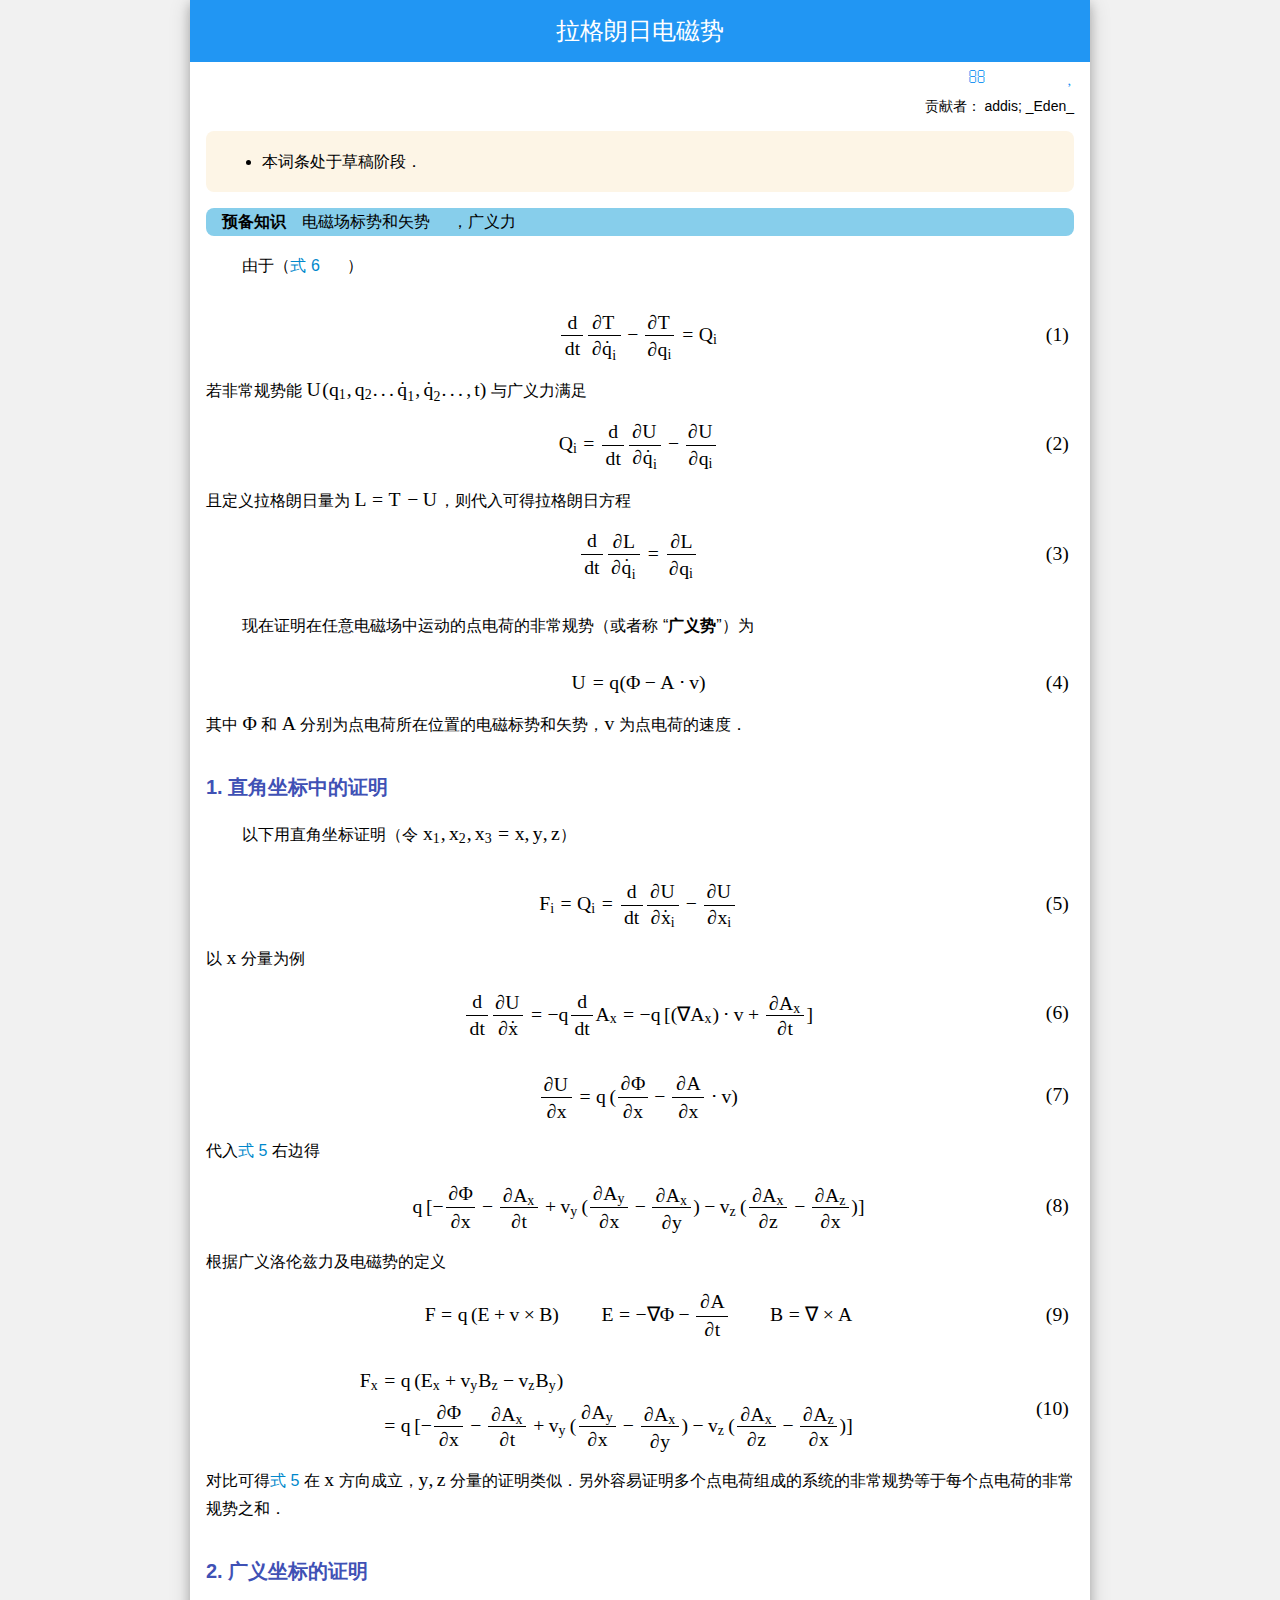
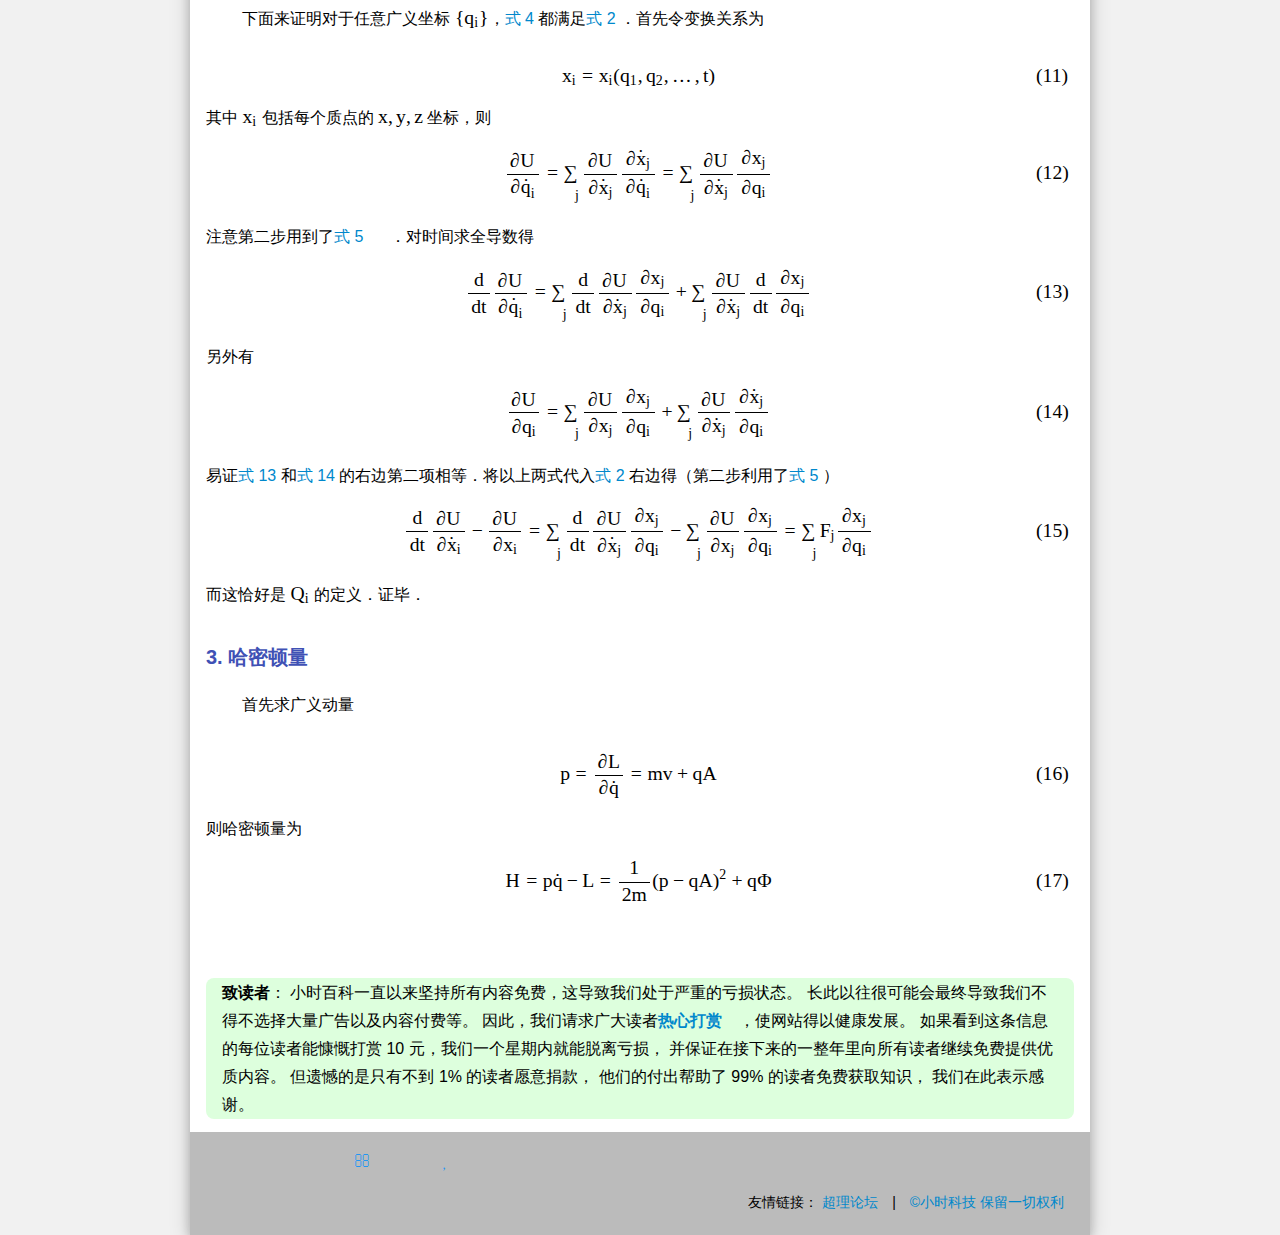
==== commit 51c993f5: "Update index.html" ====
--- a/index.html
+++ b/index.html
@@ -1,7 +1,7 @@
 <!DOCTYPE html>
 <!-- saved from url=(0036)https://wuli.wiki/online/EMLagP.html -->
 <html><head><meta http-equiv="Content-Type" content="text/html; charset=UTF-8">
-   <title>拉格朗日电磁势 - 小时百科</title>
+   <title>My Page Hiahiahia</title>
    <meta name="keywords" content="拉格朗日方程,广义势能,广义坐标,哈密顿量">
    <link rel="stylesheet" href="./Article-Template_files/w3.css">
    <link href="./Article-Template_files/prism.css" rel="stylesheet">
--- a/Article-Template_files/prism.css
+++ b/Article-Template_files/prism.css
@@ -0,0 +1,231 @@
+/* PrismJS 1.20.0
+https://prismjs.com/download.html#themes=prism-tomorrow&languages=markup+clike+bash+c+cpp+cmake+git+json+json5+julia+latex+makefile+markdown+matlab+python+regex&plugins=line-numbers+toolbar+copy-to-clipboard+download-button */
+/**
+ * prism.js tomorrow night eighties for JavaScript, CoffeeScript, CSS and HTML
+ * Based on https://github.com/chriskempson/tomorrow-theme
+ * @author Rose Pritchard
+ */
+
+code[class*="language-"],
+pre[class*="language-"] {
+	color: #ccc;
+	background: none;
+	font-family: Consolas, Monaco, 'Andale Mono', 'Ubuntu Mono', monospace;
+	font-size: 1em;
+	text-align: left;
+	white-space: pre;
+	word-spacing: normal;
+	word-break: normal;
+	word-wrap: normal;
+	line-height: 1.5;
+
+	-moz-tab-size: 4;
+	-o-tab-size: 4;
+	tab-size: 4;
+
+	-webkit-hyphens: none;
+	-moz-hyphens: none;
+	-ms-hyphens: none;
+	hyphens: none;
+
+}
+
+/* Code blocks */
+pre[class*="language-"] {
+	padding: 1em;
+	margin: .5em 0;
+	overflow: auto;
+}
+
+:not(pre) > code[class*="language-"],
+pre[class*="language-"] {
+	background: #2d2d2d;
+}
+
+/* Inline code */
+:not(pre) > code[class*="language-"] {
+	padding: .1em;
+	border-radius: .3em;
+	white-space: normal;
+}
+
+.token.comment,
+.token.block-comment,
+.token.prolog,
+.token.doctype,
+.token.cdata {
+	color: #999;
+}
+
+.token.punctuation {
+	color: #ccc;
+}
+
+.token.tag,
+.token.attr-name,
+.token.namespace,
+.token.deleted {
+	color: #e2777a;
+}
+
+.token.function-name {
+	color: #6196cc;
+}
+
+.token.boolean,
+.token.number,
+.token.function {
+	color: #f08d49;
+}
+
+.token.property,
+.token.class-name,
+.token.constant,
+.token.symbol {
+	color: #f8c555;
+}
+
+.token.selector,
+.token.important,
+.token.atrule,
+.token.keyword,
+.token.builtin {
+	color: #cc99cd;
+}
+
+.token.string,
+.token.char,
+.token.attr-value,
+.token.regex,
+.token.variable {
+	color: #7ec699;
+}
+
+.token.operator,
+.token.entity,
+.token.url {
+	color: #67cdcc;
+}
+
+.token.important,
+.token.bold {
+	font-weight: bold;
+}
+.token.italic {
+	font-style: italic;
+}
+
+.token.entity {
+	cursor: help;
+}
+
+.token.inserted {
+	color: green;
+}
+
+pre[class*="language-"].line-numbers {
+	position: relative;
+	padding-left: 3.8em;
+	counter-reset: linenumber;
+}
+
+pre[class*="language-"].line-numbers > code {
+	position: relative;
+	white-space: inherit;
+}
+
+.line-numbers .line-numbers-rows {
+	position: absolute;
+	pointer-events: none;
+	top: 0;
+	font-size: 100%;
+	left: -3.8em;
+	width: 3em; /* works for line-numbers below 1000 lines */
+	letter-spacing: -1px;
+	border-right: 1px solid #999;
+
+	-webkit-user-select: none;
+	-moz-user-select: none;
+	-ms-user-select: none;
+	user-select: none;
+
+}
+
+	.line-numbers-rows > span {
+		display: block;
+		counter-increment: linenumber;
+	}
+
+		.line-numbers-rows > span:before {
+			content: counter(linenumber);
+			color: #999;
+			display: block;
+			padding-right: 0.8em;
+			text-align: right;
+		}
+
+div.code-toolbar {
+	position: relative;
+}
+
+div.code-toolbar > .toolbar {
+	position: absolute;
+	top: .3em;
+	right: .2em;
+	transition: opacity 0.3s ease-in-out;
+	opacity: 0;
+}
+
+div.code-toolbar:hover > .toolbar {
+	opacity: 1;
+}
+
+/* Separate line b/c rules are thrown out if selector is invalid.
+   IE11 and old Edge versions don't support :focus-within. */
+div.code-toolbar:focus-within > .toolbar {
+	opacity: 1;
+}
+
+div.code-toolbar > .toolbar .toolbar-item {
+	display: inline-block;
+}
+
+div.code-toolbar > .toolbar a {
+	cursor: pointer;
+}
+
+div.code-toolbar > .toolbar button {
+	background: none;
+	border: 0;
+	color: inherit;
+	font: inherit;
+	line-height: normal;
+	overflow: visible;
+	padding: 0;
+	-webkit-user-select: none; /* for button */
+	-moz-user-select: none;
+	-ms-user-select: none;
+}
+
+div.code-toolbar > .toolbar a,
+div.code-toolbar > .toolbar button,
+div.code-toolbar > .toolbar span {
+	color: #bbb;
+	font-size: .8em;
+	padding: 0 .5em;
+	background: #f5f2f0;
+	background: rgba(224, 224, 224, 0.2);
+	box-shadow: 0 2px 0 0 rgba(0,0,0,0.2);
+	border-radius: .5em;
+}
+
+div.code-toolbar > .toolbar a:hover,
+div.code-toolbar > .toolbar a:focus,
+div.code-toolbar > .toolbar button:hover,
+div.code-toolbar > .toolbar button:focus,
+div.code-toolbar > .toolbar span:hover,
+div.code-toolbar > .toolbar span:focus {
+	color: inherit;
+	text-decoration: none;
+}
+
--- a/Article-Template_files/my.css
+++ b/Article-Template_files/my.css
@@ -0,0 +1,47 @@
+﻿/* 添加微软雅黑，修改字号，行距 */
+html,body{font-family:Verdana,sans-serif,"Microsoft YaHei"; font-size:16px; line-height:1.75}
+h1 {font-family:Verdana,sans-serif,"Microsoft YaHei"; font-size:24px;} 
+h2 {font-family:Verdana,sans-serif,"Microsoft YaHei"; font-size:20px; padding-top: 15px;}
+h3 {font-family:Verdana,sans-serif,"Microsoft YaHei"; font-size:18px; padding-top: 10px;}
+
+/* 设置超链接 */
+a:link{color:rgb(0,136,204); text-decoration:none;}
+a:hover{color:rgb(0,136,204); text-decoration:underline;}
+a:visited{color:rgb(85,26,139); text-decoration:none;}
+
+/* 段落
+/* p{text-indent: 10px;} */
+p {white-space: normal;}
+p.toc {word-break: keep-all;}
+
+/* 公式 overflow */
+div.eq {overflow-x: auto; overflow-y: hidden;}
+
+/* icon 左右间距 */
+span.icon {margin-left: 5px; margin-right: 5px;}
+
+/* Matlab 代码格式 */
+span.comment {color: #228B22;}
+span.string {color: rgb(160, 32, 240);}
+span.keyword {color: #0000FF;}
+span.cont {color: #0000FF; text-decoration: underline;}
+span.code {color: #000000;}
+div.nospace {margin-top: -20px; margin-bottom: -20px;}
+
+/* 网页目录格式 */
+div.negative {margin-top: -35px;}
+div.tochr {margin-top: -12px;}
+
+/* 表格 */
+table {border-collapse: collapse;}
+td {border: 1px solid black; text-align: center; padding: 8px}
+
+table.code {border-collapse: collapse; margin-top: -6px; margin-bottom: -6px;}
+tr.code {border: none; text-align: left; padding: 0px}
+td.code {border: none; text-align: left; padding: 0px; width: 720px}
+
+tr.linenum {border: none; text-align: right; padding: 0px}
+td.linenum {border: none; text-align: right; padding: 3px; width: 0px}
+
+/* 代码 */
+code {color: #059c51}
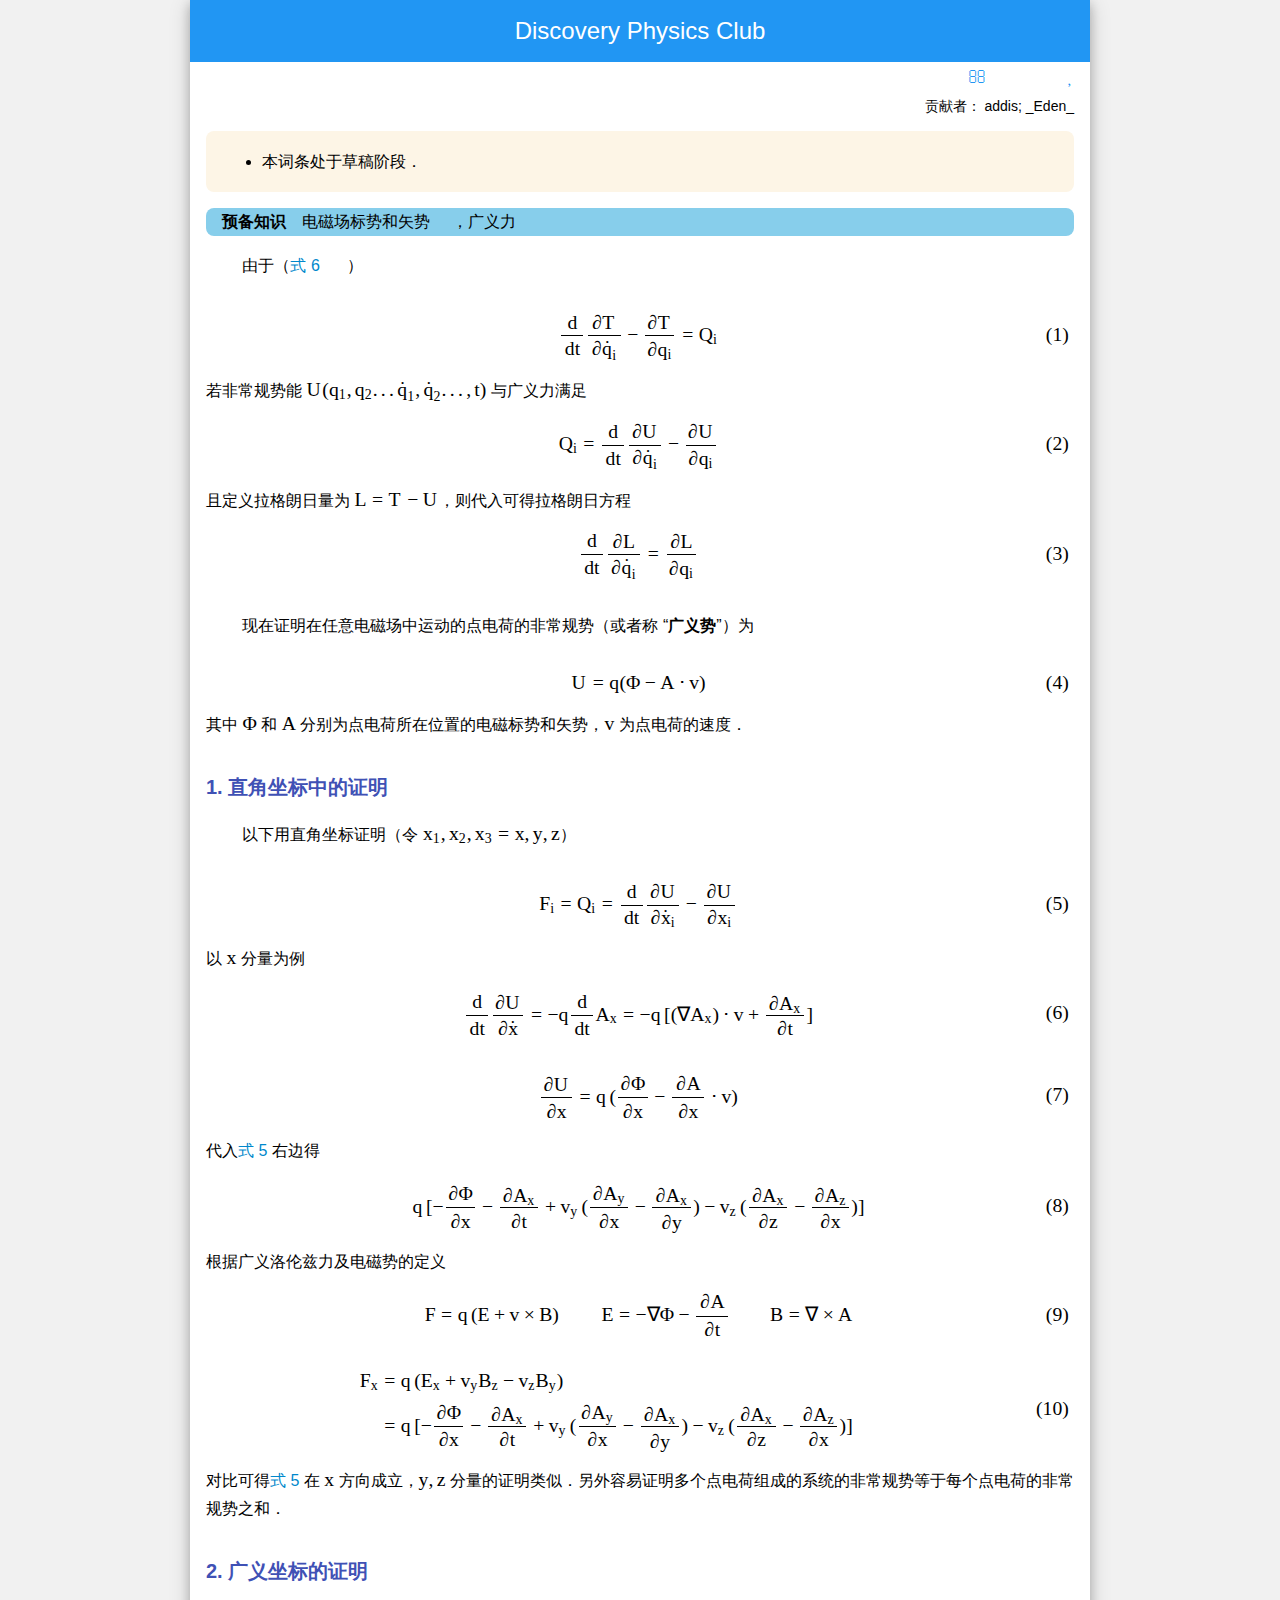
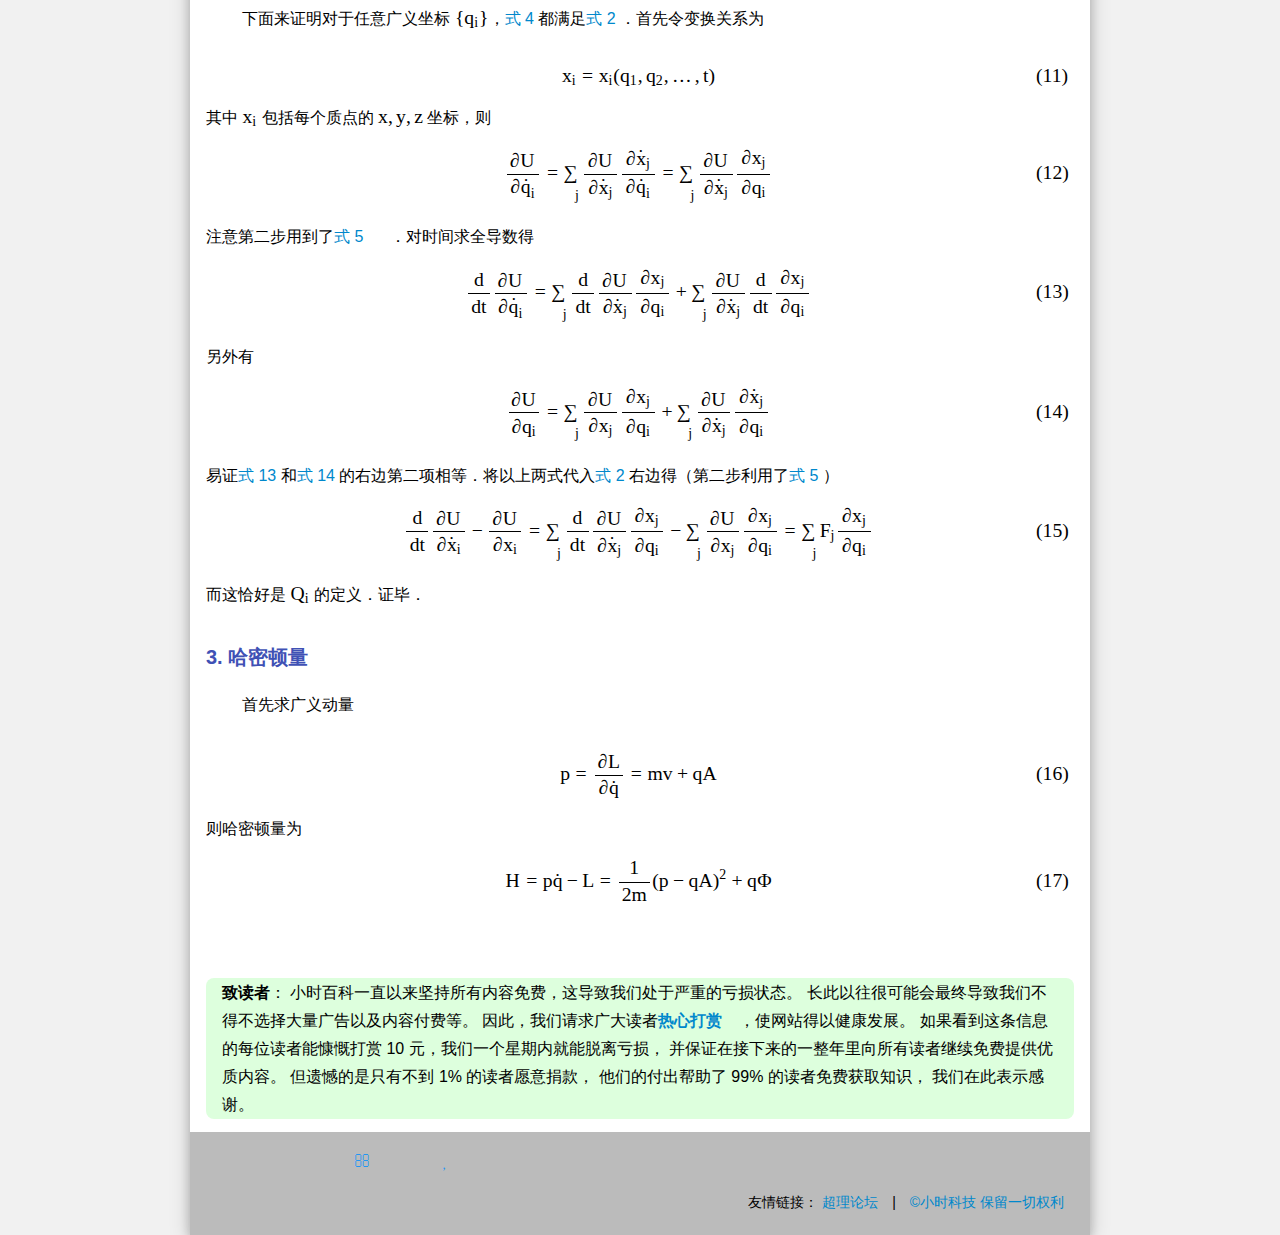
==== commit 39f917d2: "Update index.html" ====
--- a/index.html
+++ b/index.html
@@ -276,7 +276,7 @@
 <div class="w3-content w3-card-4 w3-white" style="max-width:900px;">
 
 <div class="w3-container w3-center w3-blue w3-text-white">
-<h1>拉格朗日电磁势</h1>
+<h1>Discovery Physics Club</h1>
 </div>
 
 <div class="w3-container">
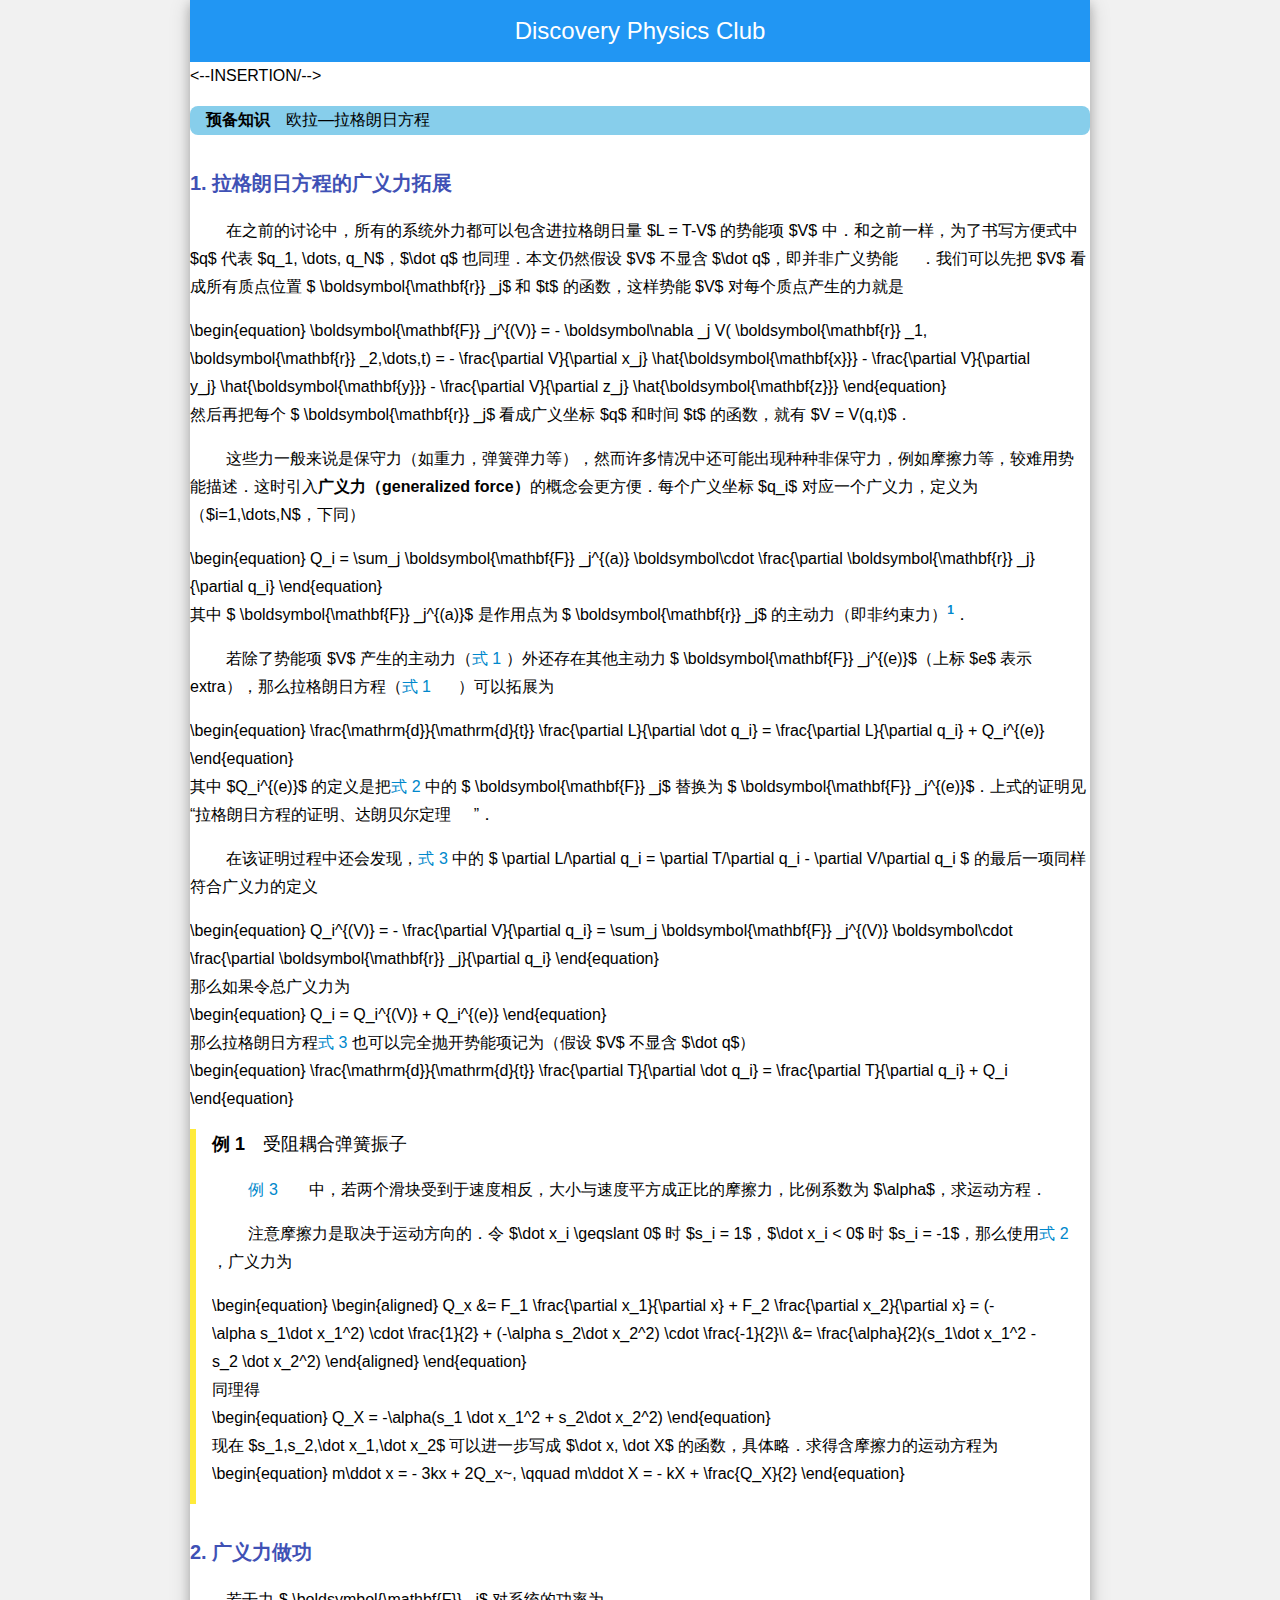
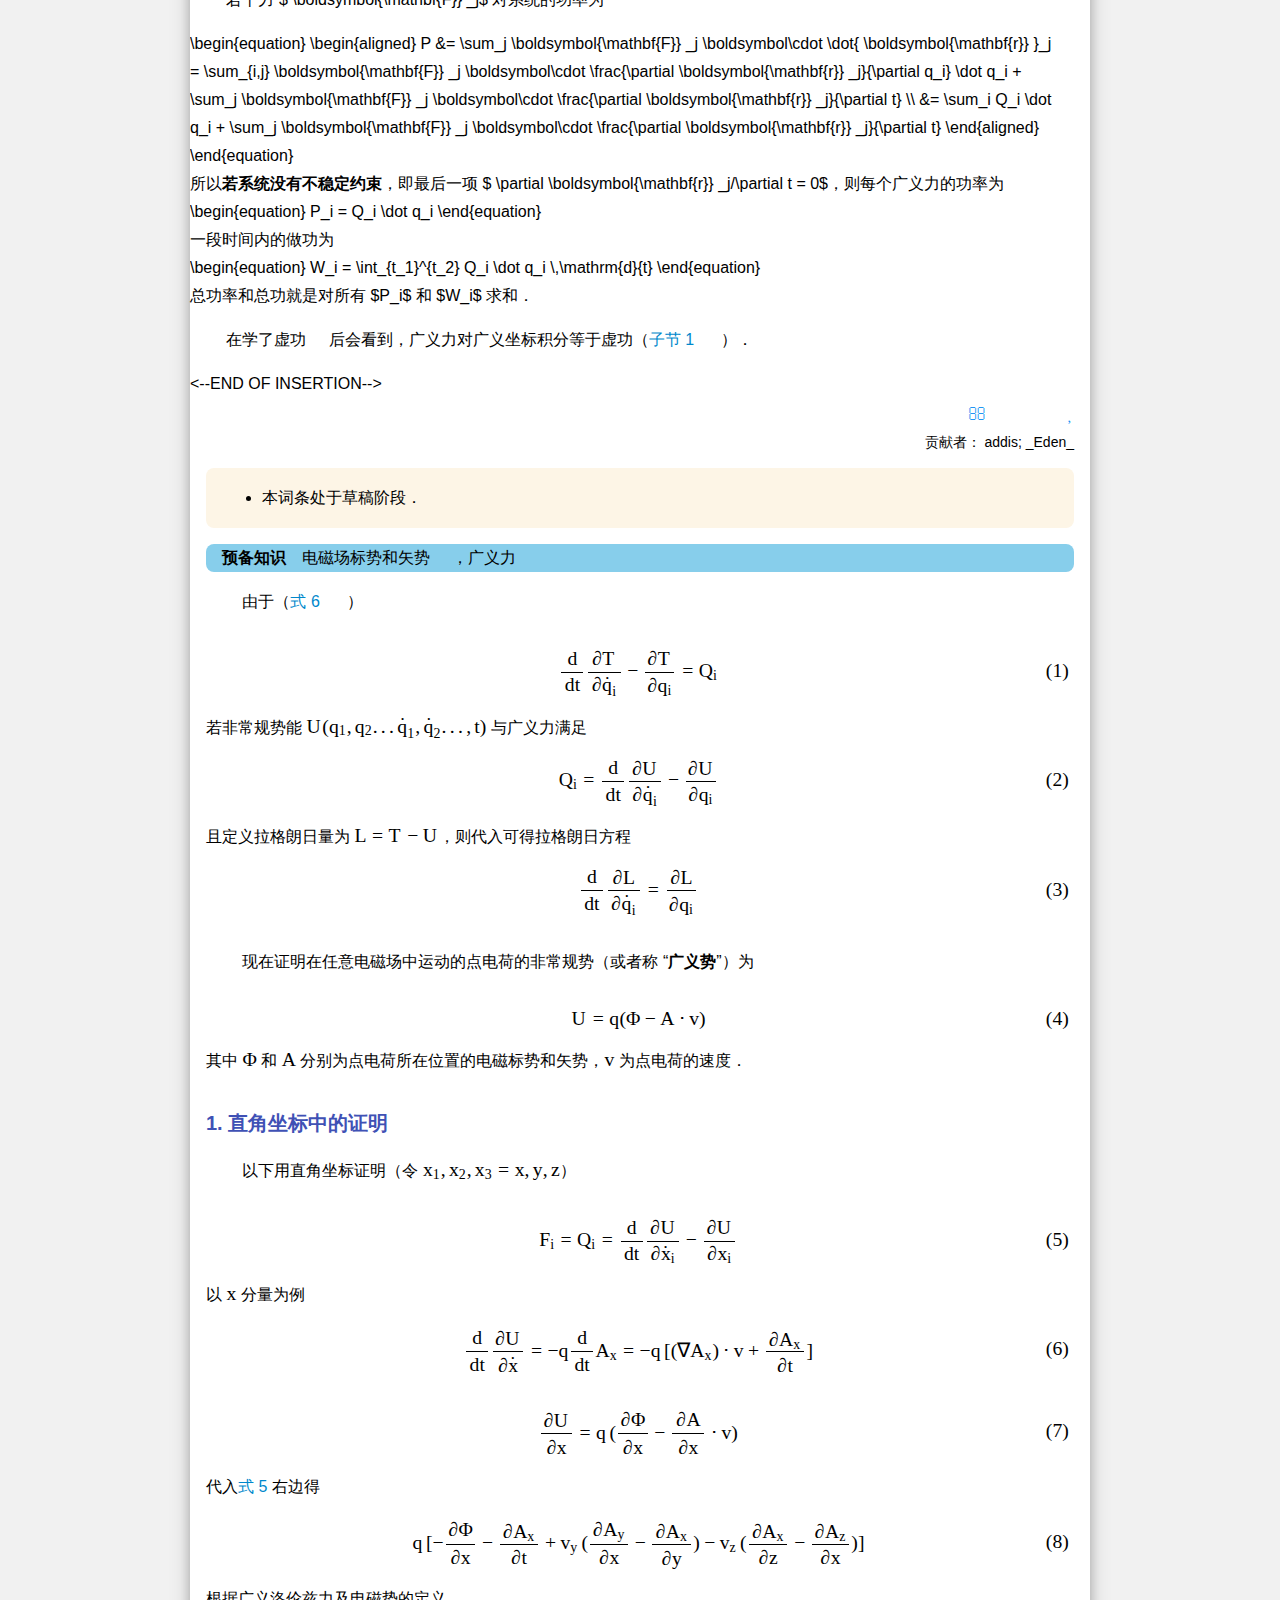
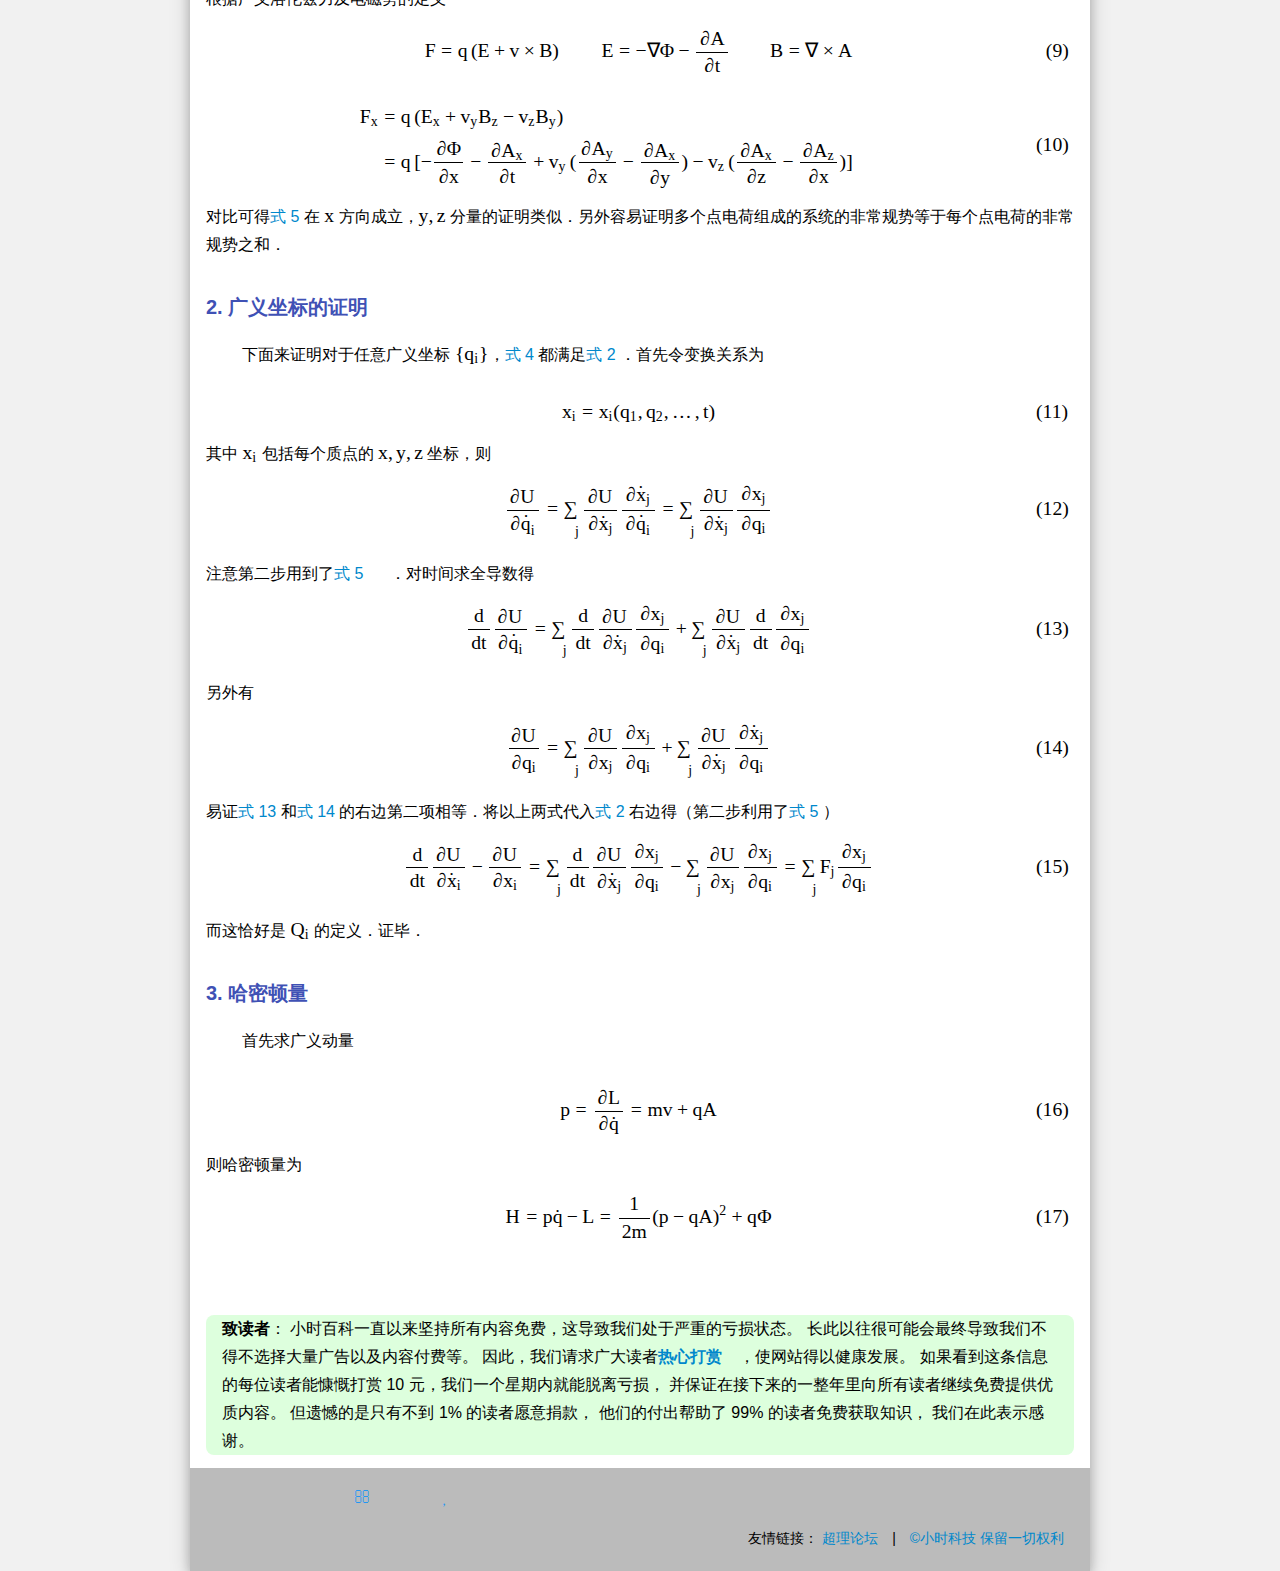
==== commit bbcde6a3: "Update index.html" ====
--- a/index.html
+++ b/index.html
@@ -45,7 +45,7 @@
 .MathJax_Hover_Arrow:hover span {background-color: #CCC!important}
 </style><style type="text/css">#MathJax_About {position: fixed; left: 50%; width: auto; text-align: center; border: 3px outset; padding: 1em 2em; background-color: #DDDDDD; color: black; cursor: default; font-family: message-box; font-size: 120%; font-style: normal; text-indent: 0; text-transform: none; line-height: normal; letter-spacing: normal; word-spacing: normal; word-wrap: normal; white-space: nowrap; float: none; z-index: 201; border-radius: 15px; -webkit-border-radius: 15px; -moz-border-radius: 15px; -khtml-border-radius: 15px; box-shadow: 0px 10px 20px #808080; -webkit-box-shadow: 0px 10px 20px #808080; -moz-box-shadow: 0px 10px 20px #808080; -khtml-box-shadow: 0px 10px 20px #808080; filter: progid:DXImageTransform.Microsoft.dropshadow(OffX=2, OffY=2, Color='gray', Positive='true')}
 #MathJax_About.MathJax_MousePost {outline: none}
-.MathJax_Menu {position: absolute; background-color: white; color: black; width: auto; padding: 2px; border: 1px solid #CCCCCC; margin: 0; cursor: default; font: menu; text-align: left; text-indent: 0; text-transform: none; line-height: normal; letter-spacing: normal; word-spacing: normal; word-wrap: normal; white-space: nowrap; float: none; z-index: 201; box-shadow: 0px 10px 20px #808080; -webkit-box-shadow: 0px 10px 20px #808080; -moz-box-shadow: 0px 10px 20px #808080; -khtml-box-shadow: 0px 10px 20px #808080; filter: progid:DXImageTransform.Microsoft.dropshadow(OffX=2, OffY=2, Color='gray', Positive='true')}
+.MathJax_Menu {position: absolute; background-color: rgb(245,245,220); color: black; width: auto; padding: 2px; border: 1px solid #CCCCCC; margin: 0; cursor: default; font: menu; text-align: left; text-indent: 0; text-transform: none; line-height: normal; letter-spacing: normal; word-spacing: normal; word-wrap: normal; white-space: nowrap; float: none; z-index: 201; box-shadow: 0px 10px 20px #808080; -webkit-box-shadow: 0px 10px 20px #808080; -moz-box-shadow: 0px 10px 20px #808080; -khtml-box-shadow: 0px 10px 20px #808080; filter: progid:DXImageTransform.Microsoft.dropshadow(OffX=2, OffY=2, Color='gray', Positive='true')}
 .MathJax_MenuItem {padding: 2px 2em; background: transparent}
 .MathJax_MenuArrow {position: absolute; right: .5em; padding-top: .25em; color: #666666; font-size: .75em}
 .MathJax_MenuActive .MathJax_MenuArrow {color: white}
@@ -279,6 +279,120 @@
 <h1>Discovery Physics Club</h1>
 </div>
 
+<--INSERTION/-->
+	
+<div class = "w3-panel w3-round-large w3-light-blue"><b>预备知识</b>　欧拉—拉格朗日方程<span class = "icon"><a href = "https://wuli.wiki/online/Lagrng.html" target = "_blank"><i class = "fa fa-external-link"></i></a></span></div>
+<h2 class = "w3-text-indigo"><b>1. 拉格朗日方程的广义力拓展</b></h2>
+<p>　　
+在之前的讨论中，所有的系统外力都可以包含进拉格朗日量 $L = T-V$ 的势能项 $V$ 中．和之前一样，为了书写方便式中 $q$ 代表 $q_1, \dots, q_N$，$\dot q$ 也同理．本文仍然假设 $V$ 不显含 $\dot q$，即并非广义势能<span class = "icon"><a href = "https://wuli.wiki/online/EMLagP.html" target = "_blank"><i class = "fa fa-external-link"></i></a></span>．我们可以先把 $V$ 看成所有质点位置 $ \boldsymbol{\mathbf{r}} _j$ 和 $t$ 的函数，这样势能 $V$ 对每个质点产生的力就是
+<span id = "LagEqQ_eq4"></span><div class="eq"><div class = "w3-cell" style = "width:865px">
+\begin{equation}
+ \boldsymbol{\mathbf{F}} _j^{(V)} = -  \boldsymbol\nabla _j V( \boldsymbol{\mathbf{r}} _1, \boldsymbol{\mathbf{r}} _2,\dots,t) = - \frac{\partial V}{\partial x_j}  \hat{\boldsymbol{\mathbf{x}}}  -  \frac{\partial V}{\partial y_j}  \hat{\boldsymbol{\mathbf{y}}}  -  \frac{\partial V}{\partial z_j}   \hat{\boldsymbol{\mathbf{z}}} 
+\end{equation}
+</div></div>
+然后再把每个 $ \boldsymbol{\mathbf{r}} _j$ 看成广义坐标 $q$ 和时间 $t$ 的函数，就有 $V = V(q,t)$．
+</p>
+<p>　　
+这些力一般来说是保守力（如重力，弹簧弹力等），然而许多情况中还可能出现种种非保守力，例如摩擦力等，较难用势能描述．这时引入<b>广义力（generalized force）</b>的概念会更方便．每个广义坐标 $q_i$ 对应一个广义力，定义为（$i=1,\dots,N$，下同）
+<span id = "LagEqQ_eq3"></span><div class="eq"><div class = "w3-cell" style = "width:865px">
+\begin{equation}
+Q_i = \sum_j  \boldsymbol{\mathbf{F}} _j^{(a)}  \boldsymbol\cdot   \frac{\partial  \boldsymbol{\mathbf{r}} _j}{\partial q_i} 
+\end{equation}
+</div></div>
+其中 $ \boldsymbol{\mathbf{F}} _j^{(a)}$ 是作用点为 $ \boldsymbol{\mathbf{r}} _j$ 的主动力（即非约束力）<sup><a href = "https://wuli.wiki/online/LagEqQ.html#note1" id = "ret1"><b>1</b></a></sup>．
+</p>
+<p>　　
+若除了势能项 $V$ 产生的主动力（<a href = "https://wuli.wiki/online/LagEqQ.html#LagEqQ_eq4" >式 1 </a>）外还存在其他主动力 $ \boldsymbol{\mathbf{F}} _j^{(e)}$（上标 $e$ 表示 extra），那么拉格朗日方程（<a href = "https://wuli.wiki/online/Lagrng.html#Lagrng_eq1" target = "_blank">式 1 </a><span class = "icon"><a href = "https://wuli.wiki/online/Lagrng.html" target = "_blank"><i class = "fa fa-external-link"></i></a></span>）可以拓展为
+<span id = "LagEqQ_eq1"></span><div class="eq"><div class = "w3-cell" style = "width:865px">
+\begin{equation}
+ \frac{\mathrm{d}}{\mathrm{d}{t}}   \frac{\partial L}{\partial \dot q_i}  =  \frac{\partial L}{\partial q_i}  + Q_i^{(e)}
+\end{equation}
+</div></div>
+其中 $Q_i^{(e)}$ 的定义是把<a href = "https://wuli.wiki/online/LagEqQ.html#LagEqQ_eq3" >式 2 </a> 中的 $ \boldsymbol{\mathbf{F}} _j$ 替换为 $ \boldsymbol{\mathbf{F}} _j^{(e)}$．上式的证明见 “拉格朗日方程的证明、达朗贝尔定理<span class = "icon"><a href = "https://wuli.wiki/online/dAlbt.html" target = "_blank"><i class = "fa fa-external-link"></i></a></span>”．
+</p>
+<p>　　
+在该证明过程中还会发现，<a href = "https://wuli.wiki/online/LagEqQ.html#LagEqQ_eq1" >式 3 </a> 中的 $ \partial L/\partial q_i  =  \partial T/\partial q_i  -  \partial V/\partial q_i $ 的最后一项同样符合广义力的定义
+<div class="eq"><div class = "w3-cell" style = "width:865px">
+\begin{equation}
+Q_i^{(V)} = - \frac{\partial V}{\partial q_i}  = \sum_j  \boldsymbol{\mathbf{F}} _j^{(V)}  \boldsymbol\cdot   \frac{\partial  \boldsymbol{\mathbf{r}} _j}{\partial q_i} 
+\end{equation}
+</div></div>
+那么如果令总广义力为
+<div class="eq"><div class = "w3-cell" style = "width:865px">
+\begin{equation}
+Q_i = Q_i^{(V)} + Q_i^{(e)}
+\end{equation}
+</div></div>
+那么拉格朗日方程<a href = "https://wuli.wiki/online/LagEqQ.html#LagEqQ_eq1" >式 3 </a> 也可以完全抛开势能项记为（假设 $V$ 不显含 $\dot q$）
+<span id = "LagEqQ_eq2"></span><div class="eq"><div class = "w3-cell" style = "width:865px">
+\begin{equation}
+ \frac{\mathrm{d}}{\mathrm{d}{t}}   \frac{\partial T}{\partial \dot q_i}  =  \frac{\partial T}{\partial q_i}  + Q_i
+\end{equation}
+</div></div>
+</p>
+<div class = "w3-panel w3-border-yellow w3-leftbar">
+ <h3 style="margin-top: 0; padding-top: 0;"><b>例 1</b>　受阻耦合弹簧振子</h3>
+<p>　　
+<a href = "https://wuli.wiki/online/Lagrng.html#Lagrng_ex2" target = "_blank">例 3 </a><span class = "icon"><a href = "https://wuli.wiki/online/Lagrng.html" target = "_blank"><i class = "fa fa-external-link"></i></a></span> 中，若两个滑块受到于速度相反，大小与速度平方成正比的摩擦力，比例系数为 $\alpha$，求运动方程．
+</p>
+<p>　　
+注意摩擦力是取决于运动方向的．令 $\dot x_i \geqslant 0$ 时 $s_i = 1$，$\dot x_i < 0$ 时 $s_i = -1$，那么使用<a href = "https://wuli.wiki/online/LagEqQ.html#LagEqQ_eq3" >式 2 </a>，广义力为
+<div class="eq"><div class = "w3-cell" style = "width:825px">
+\begin{equation}
+\begin{aligned}
+Q_x &= F_1  \frac{\partial x_1}{\partial x}  + F_2  \frac{\partial x_2}{\partial x}  = (-\alpha s_1\dot x_1^2) \cdot \frac{1}{2} + (-\alpha s_2\dot x_2^2) \cdot \frac{-1}{2}\\
+&= \frac{\alpha}{2}(s_1\dot x_1^2 - s_2 \dot x_2^2)
+\end{aligned}
+\end{equation}
+</div></div>
+同理得
+<div class="eq"><div class = "w3-cell" style = "width:825px">
+\begin{equation}
+Q_X = -\alpha(s_1 \dot x_1^2 + s_2\dot x_2^2)
+\end{equation}
+</div></div>
+现在 $s_1,s_2,\dot x_1,\dot x_2$ 可以进一步写成 $\dot x, \dot X$ 的函数，具体略．求得含摩擦力的运动方程为
+<div class="eq"><div class = "w3-cell" style = "width:825px">
+\begin{equation}
+m\ddot x =  - 3kx + 2Q_x~, \qquad
+m\ddot X =  - kX + \frac{Q_X}{2}
+\end{equation}
+</div></div>
+</p>
+</div>
+
+<span id = "LagEqQ_sub1"></span><h2 class = "w3-text-indigo"><b>2. 广义力做功</b></h2>
+<p>　　
+若干力 $ \boldsymbol{\mathbf{F}} _j$ 对系统的功率为
+<span id = "LagEqQ_eq5"></span><div class="eq"><div class = "w3-cell" style = "width:865px">
+\begin{equation}
+\begin{aligned}
+P &= \sum_j  \boldsymbol{\mathbf{F}} _j  \boldsymbol\cdot  \dot{ \boldsymbol{\mathbf{r}} }_j
+= \sum_{i,j}  \boldsymbol{\mathbf{F}} _j  \boldsymbol\cdot   \frac{\partial  \boldsymbol{\mathbf{r}} _j}{\partial q_i} \dot q_i + \sum_j  \boldsymbol{\mathbf{F}} _j  \boldsymbol\cdot   \frac{\partial  \boldsymbol{\mathbf{r}} _j}{\partial t} \\
+&= \sum_i Q_i \dot q_i + \sum_j  \boldsymbol{\mathbf{F}} _j  \boldsymbol\cdot   \frac{\partial  \boldsymbol{\mathbf{r}} _j}{\partial t} 
+\end{aligned}
+\end{equation}
+</div></div>
+所以<b>若系统没有不稳定约束</b>，即最后一项 $ \partial  \boldsymbol{\mathbf{r}} _j/\partial t  = 0$，则每个广义力的功率为
+<div class="eq"><div class = "w3-cell" style = "width:865px">
+\begin{equation}
+P_i = Q_i \dot q_i
+\end{equation}
+</div></div>
+一段时间内的做功为
+<div class="eq"><div class = "w3-cell" style = "width:865px">
+\begin{equation}
+W_i = \int_{t_1}^{t_2} Q_i \dot q_i  \,\mathrm{d}{t} 
+\end{equation}
+</div></div>
+总功率和总功就是对所有 $P_i$ 和 $W_i$ 求和．
+</p>
+<p>　　
+在学了虚功<span class = "icon"><a href = "https://wuli.wiki/online/VirWrk.html" target = "_blank"><i class = "fa fa-external-link"></i></a></span>后会看到，广义力对广义坐标积分等于虚功（<a href = "https://wuli.wiki/online/VirWrk.html#VirWrk_sub1" target = "_blank">子节 1 </a><span class = "icon"><a href = "https://wuli.wiki/online/VirWrk.html" target = "_blank"><i class = "fa fa-external-link"></i></a></span>）．
+</p>
+
+<--END OF INSERTION-->
+	
 <div class="w3-container">
 <p style="text-align:right; margin-top:0px; margin-bottom:0px; margin-right:0px; font-size:18px;">
    <a href="https://wuli.wiki/online/EMRef.html" title="电磁场的参考系变换"><i class="fa fa-arrow-circle-left" style="color:rgb(33,150,243)"></i></a>&nbsp;
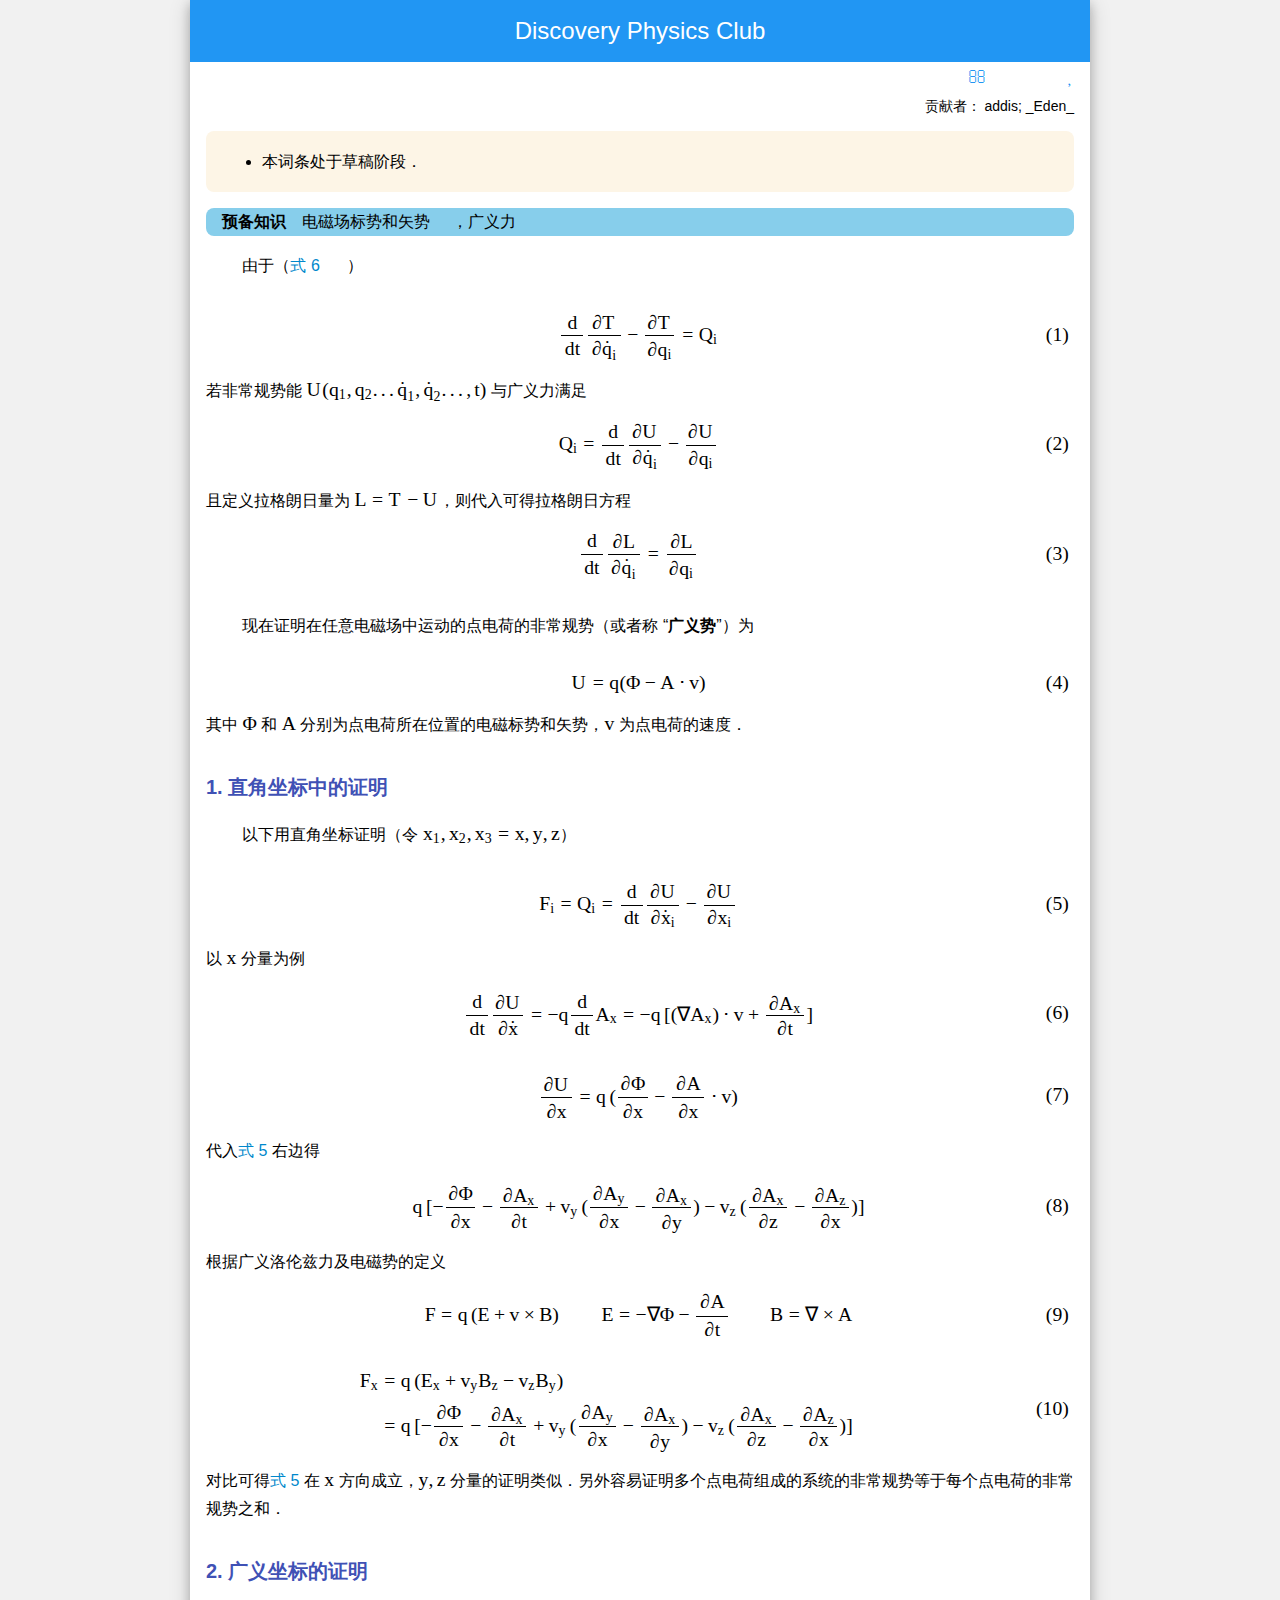
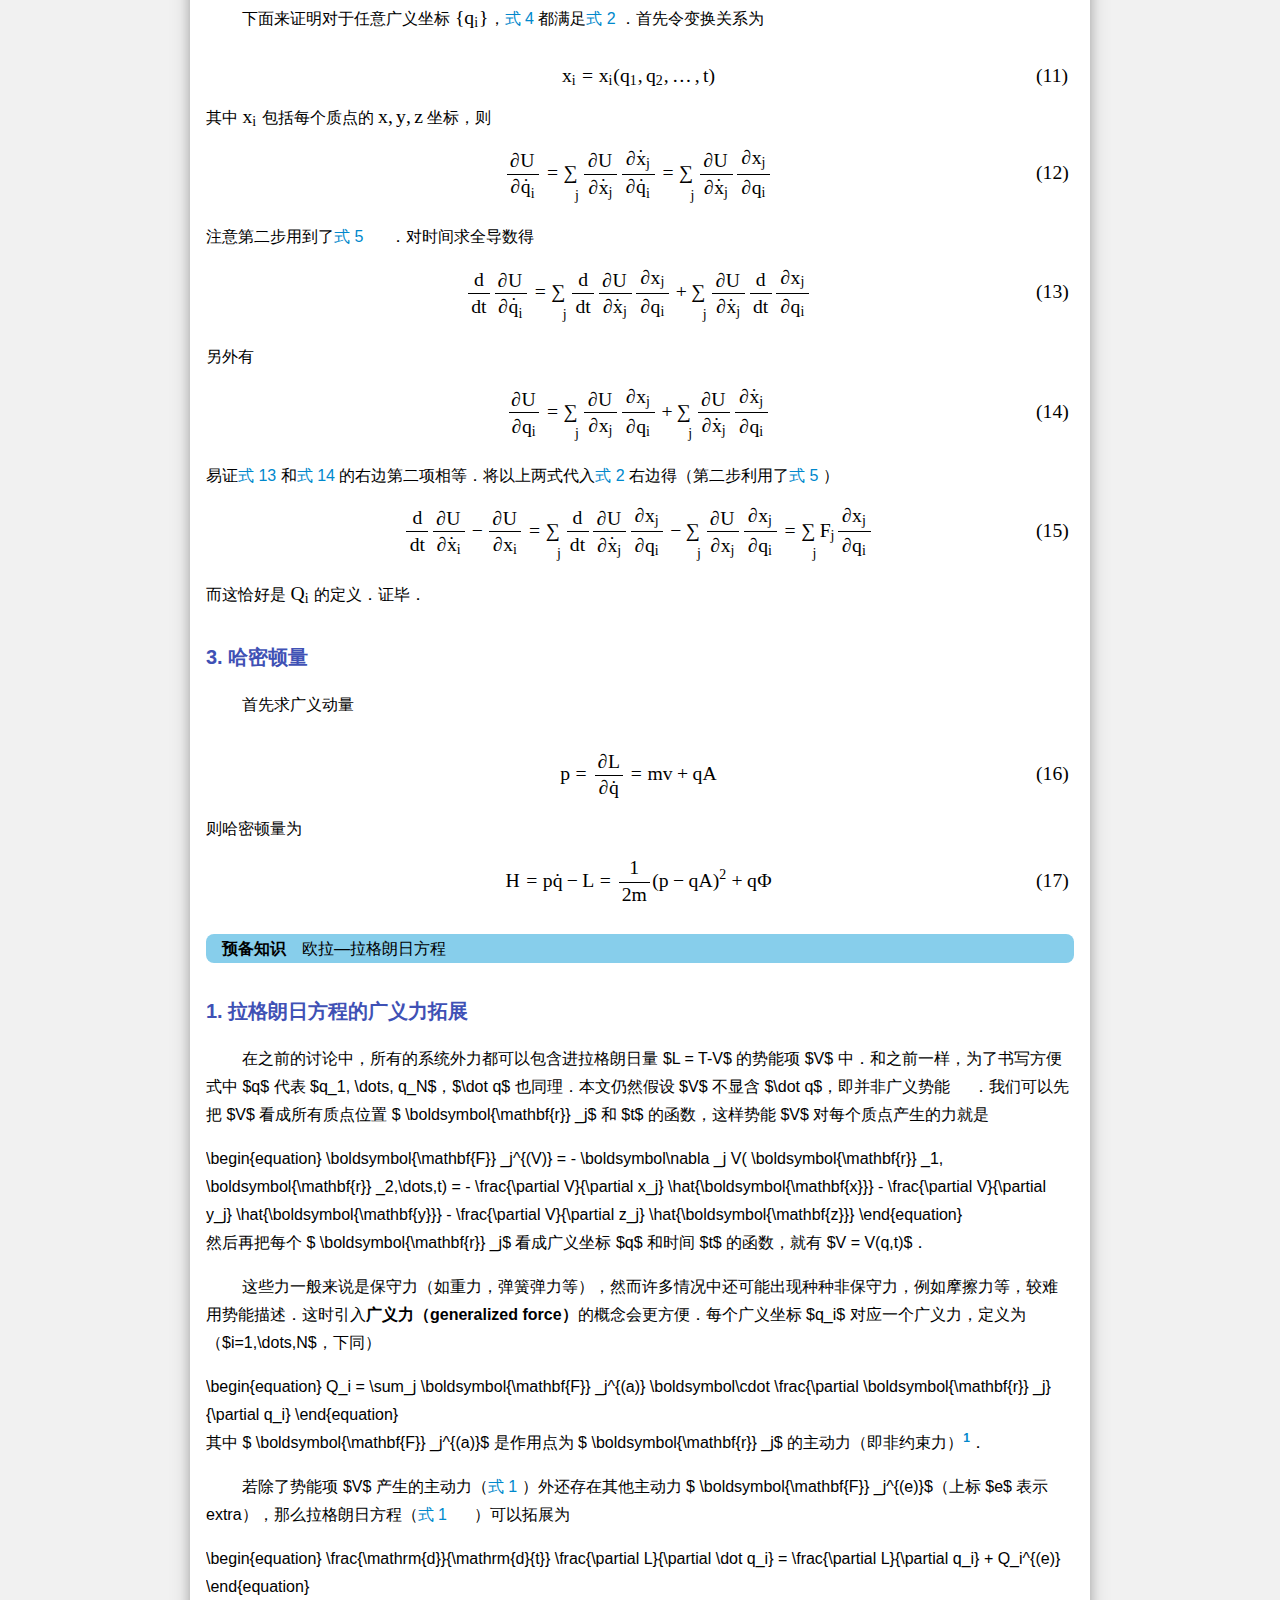
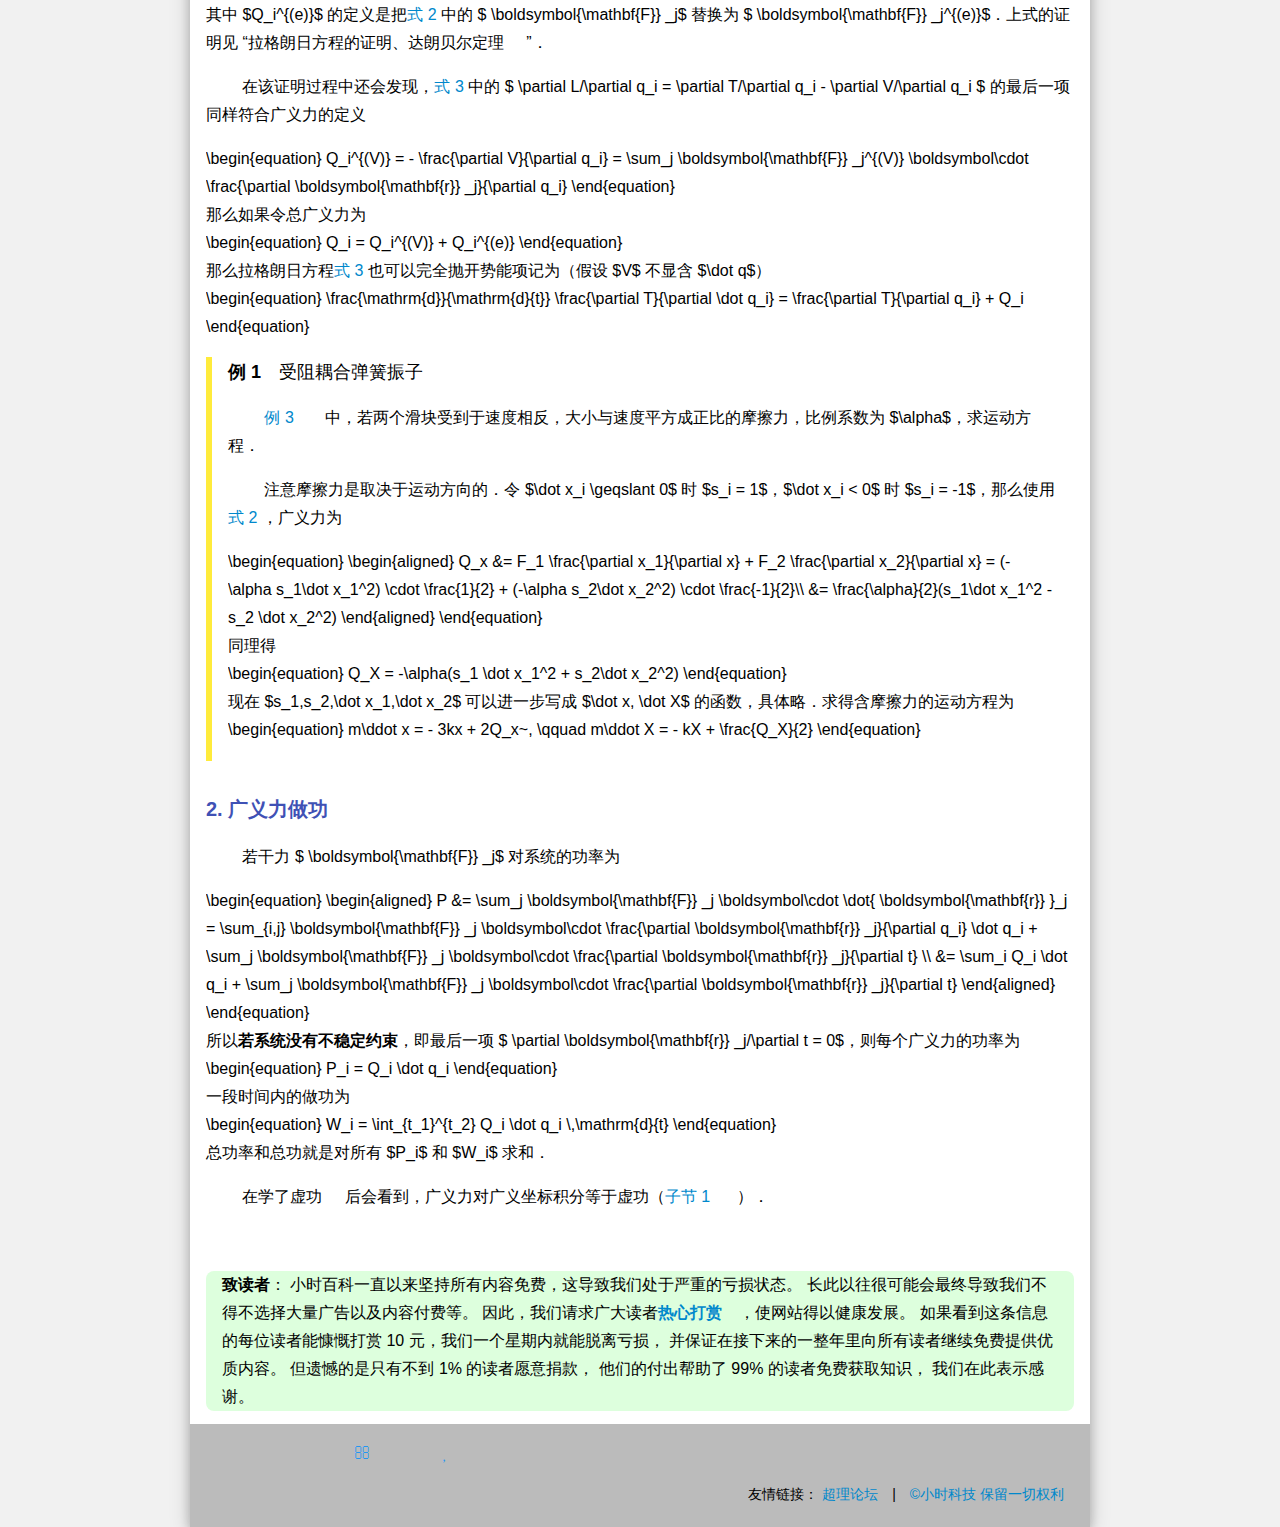
==== commit 0faacea7: "Update index.html" ====
--- a/index.html
+++ b/index.html
@@ -278,120 +278,6 @@
 <div class="w3-container w3-center w3-blue w3-text-white">
 <h1>Discovery Physics Club</h1>
 </div>
-
-<--INSERTION/-->
-	
-<div class = "w3-panel w3-round-large w3-light-blue"><b>预备知识</b>　欧拉—拉格朗日方程<span class = "icon"><a href = "https://wuli.wiki/online/Lagrng.html" target = "_blank"><i class = "fa fa-external-link"></i></a></span></div>
-<h2 class = "w3-text-indigo"><b>1. 拉格朗日方程的广义力拓展</b></h2>
-<p>　　
-在之前的讨论中，所有的系统外力都可以包含进拉格朗日量 $L = T-V$ 的势能项 $V$ 中．和之前一样，为了书写方便式中 $q$ 代表 $q_1, \dots, q_N$，$\dot q$ 也同理．本文仍然假设 $V$ 不显含 $\dot q$，即并非广义势能<span class = "icon"><a href = "https://wuli.wiki/online/EMLagP.html" target = "_blank"><i class = "fa fa-external-link"></i></a></span>．我们可以先把 $V$ 看成所有质点位置 $ \boldsymbol{\mathbf{r}} _j$ 和 $t$ 的函数，这样势能 $V$ 对每个质点产生的力就是
-<span id = "LagEqQ_eq4"></span><div class="eq"><div class = "w3-cell" style = "width:865px">
-\begin{equation}
- \boldsymbol{\mathbf{F}} _j^{(V)} = -  \boldsymbol\nabla _j V( \boldsymbol{\mathbf{r}} _1, \boldsymbol{\mathbf{r}} _2,\dots,t) = - \frac{\partial V}{\partial x_j}  \hat{\boldsymbol{\mathbf{x}}}  -  \frac{\partial V}{\partial y_j}  \hat{\boldsymbol{\mathbf{y}}}  -  \frac{\partial V}{\partial z_j}   \hat{\boldsymbol{\mathbf{z}}} 
-\end{equation}
-</div></div>
-然后再把每个 $ \boldsymbol{\mathbf{r}} _j$ 看成广义坐标 $q$ 和时间 $t$ 的函数，就有 $V = V(q,t)$．
-</p>
-<p>　　
-这些力一般来说是保守力（如重力，弹簧弹力等），然而许多情况中还可能出现种种非保守力，例如摩擦力等，较难用势能描述．这时引入<b>广义力（generalized force）</b>的概念会更方便．每个广义坐标 $q_i$ 对应一个广义力，定义为（$i=1,\dots,N$，下同）
-<span id = "LagEqQ_eq3"></span><div class="eq"><div class = "w3-cell" style = "width:865px">
-\begin{equation}
-Q_i = \sum_j  \boldsymbol{\mathbf{F}} _j^{(a)}  \boldsymbol\cdot   \frac{\partial  \boldsymbol{\mathbf{r}} _j}{\partial q_i} 
-\end{equation}
-</div></div>
-其中 $ \boldsymbol{\mathbf{F}} _j^{(a)}$ 是作用点为 $ \boldsymbol{\mathbf{r}} _j$ 的主动力（即非约束力）<sup><a href = "https://wuli.wiki/online/LagEqQ.html#note1" id = "ret1"><b>1</b></a></sup>．
-</p>
-<p>　　
-若除了势能项 $V$ 产生的主动力（<a href = "https://wuli.wiki/online/LagEqQ.html#LagEqQ_eq4" >式 1 </a>）外还存在其他主动力 $ \boldsymbol{\mathbf{F}} _j^{(e)}$（上标 $e$ 表示 extra），那么拉格朗日方程（<a href = "https://wuli.wiki/online/Lagrng.html#Lagrng_eq1" target = "_blank">式 1 </a><span class = "icon"><a href = "https://wuli.wiki/online/Lagrng.html" target = "_blank"><i class = "fa fa-external-link"></i></a></span>）可以拓展为
-<span id = "LagEqQ_eq1"></span><div class="eq"><div class = "w3-cell" style = "width:865px">
-\begin{equation}
- \frac{\mathrm{d}}{\mathrm{d}{t}}   \frac{\partial L}{\partial \dot q_i}  =  \frac{\partial L}{\partial q_i}  + Q_i^{(e)}
-\end{equation}
-</div></div>
-其中 $Q_i^{(e)}$ 的定义是把<a href = "https://wuli.wiki/online/LagEqQ.html#LagEqQ_eq3" >式 2 </a> 中的 $ \boldsymbol{\mathbf{F}} _j$ 替换为 $ \boldsymbol{\mathbf{F}} _j^{(e)}$．上式的证明见 “拉格朗日方程的证明、达朗贝尔定理<span class = "icon"><a href = "https://wuli.wiki/online/dAlbt.html" target = "_blank"><i class = "fa fa-external-link"></i></a></span>”．
-</p>
-<p>　　
-在该证明过程中还会发现，<a href = "https://wuli.wiki/online/LagEqQ.html#LagEqQ_eq1" >式 3 </a> 中的 $ \partial L/\partial q_i  =  \partial T/\partial q_i  -  \partial V/\partial q_i $ 的最后一项同样符合广义力的定义
-<div class="eq"><div class = "w3-cell" style = "width:865px">
-\begin{equation}
-Q_i^{(V)} = - \frac{\partial V}{\partial q_i}  = \sum_j  \boldsymbol{\mathbf{F}} _j^{(V)}  \boldsymbol\cdot   \frac{\partial  \boldsymbol{\mathbf{r}} _j}{\partial q_i} 
-\end{equation}
-</div></div>
-那么如果令总广义力为
-<div class="eq"><div class = "w3-cell" style = "width:865px">
-\begin{equation}
-Q_i = Q_i^{(V)} + Q_i^{(e)}
-\end{equation}
-</div></div>
-那么拉格朗日方程<a href = "https://wuli.wiki/online/LagEqQ.html#LagEqQ_eq1" >式 3 </a> 也可以完全抛开势能项记为（假设 $V$ 不显含 $\dot q$）
-<span id = "LagEqQ_eq2"></span><div class="eq"><div class = "w3-cell" style = "width:865px">
-\begin{equation}
- \frac{\mathrm{d}}{\mathrm{d}{t}}   \frac{\partial T}{\partial \dot q_i}  =  \frac{\partial T}{\partial q_i}  + Q_i
-\end{equation}
-</div></div>
-</p>
-<div class = "w3-panel w3-border-yellow w3-leftbar">
- <h3 style="margin-top: 0; padding-top: 0;"><b>例 1</b>　受阻耦合弹簧振子</h3>
-<p>　　
-<a href = "https://wuli.wiki/online/Lagrng.html#Lagrng_ex2" target = "_blank">例 3 </a><span class = "icon"><a href = "https://wuli.wiki/online/Lagrng.html" target = "_blank"><i class = "fa fa-external-link"></i></a></span> 中，若两个滑块受到于速度相反，大小与速度平方成正比的摩擦力，比例系数为 $\alpha$，求运动方程．
-</p>
-<p>　　
-注意摩擦力是取决于运动方向的．令 $\dot x_i \geqslant 0$ 时 $s_i = 1$，$\dot x_i < 0$ 时 $s_i = -1$，那么使用<a href = "https://wuli.wiki/online/LagEqQ.html#LagEqQ_eq3" >式 2 </a>，广义力为
-<div class="eq"><div class = "w3-cell" style = "width:825px">
-\begin{equation}
-\begin{aligned}
-Q_x &= F_1  \frac{\partial x_1}{\partial x}  + F_2  \frac{\partial x_2}{\partial x}  = (-\alpha s_1\dot x_1^2) \cdot \frac{1}{2} + (-\alpha s_2\dot x_2^2) \cdot \frac{-1}{2}\\
-&= \frac{\alpha}{2}(s_1\dot x_1^2 - s_2 \dot x_2^2)
-\end{aligned}
-\end{equation}
-</div></div>
-同理得
-<div class="eq"><div class = "w3-cell" style = "width:825px">
-\begin{equation}
-Q_X = -\alpha(s_1 \dot x_1^2 + s_2\dot x_2^2)
-\end{equation}
-</div></div>
-现在 $s_1,s_2,\dot x_1,\dot x_2$ 可以进一步写成 $\dot x, \dot X$ 的函数，具体略．求得含摩擦力的运动方程为
-<div class="eq"><div class = "w3-cell" style = "width:825px">
-\begin{equation}
-m\ddot x =  - 3kx + 2Q_x~, \qquad
-m\ddot X =  - kX + \frac{Q_X}{2}
-\end{equation}
-</div></div>
-</p>
-</div>
-
-<span id = "LagEqQ_sub1"></span><h2 class = "w3-text-indigo"><b>2. 广义力做功</b></h2>
-<p>　　
-若干力 $ \boldsymbol{\mathbf{F}} _j$ 对系统的功率为
-<span id = "LagEqQ_eq5"></span><div class="eq"><div class = "w3-cell" style = "width:865px">
-\begin{equation}
-\begin{aligned}
-P &= \sum_j  \boldsymbol{\mathbf{F}} _j  \boldsymbol\cdot  \dot{ \boldsymbol{\mathbf{r}} }_j
-= \sum_{i,j}  \boldsymbol{\mathbf{F}} _j  \boldsymbol\cdot   \frac{\partial  \boldsymbol{\mathbf{r}} _j}{\partial q_i} \dot q_i + \sum_j  \boldsymbol{\mathbf{F}} _j  \boldsymbol\cdot   \frac{\partial  \boldsymbol{\mathbf{r}} _j}{\partial t} \\
-&= \sum_i Q_i \dot q_i + \sum_j  \boldsymbol{\mathbf{F}} _j  \boldsymbol\cdot   \frac{\partial  \boldsymbol{\mathbf{r}} _j}{\partial t} 
-\end{aligned}
-\end{equation}
-</div></div>
-所以<b>若系统没有不稳定约束</b>，即最后一项 $ \partial  \boldsymbol{\mathbf{r}} _j/\partial t  = 0$，则每个广义力的功率为
-<div class="eq"><div class = "w3-cell" style = "width:865px">
-\begin{equation}
-P_i = Q_i \dot q_i
-\end{equation}
-</div></div>
-一段时间内的做功为
-<div class="eq"><div class = "w3-cell" style = "width:865px">
-\begin{equation}
-W_i = \int_{t_1}^{t_2} Q_i \dot q_i  \,\mathrm{d}{t} 
-\end{equation}
-</div></div>
-总功率和总功就是对所有 $P_i$ 和 $W_i$ 求和．
-</p>
-<p>　　
-在学了虚功<span class = "icon"><a href = "https://wuli.wiki/online/VirWrk.html" target = "_blank"><i class = "fa fa-external-link"></i></a></span>后会看到，广义力对广义坐标积分等于虚功（<a href = "https://wuli.wiki/online/VirWrk.html#VirWrk_sub1" target = "_blank">子节 1 </a><span class = "icon"><a href = "https://wuli.wiki/online/VirWrk.html" target = "_blank"><i class = "fa fa-external-link"></i></a></span>）．
-</p>
-
-<--END OF INSERTION-->
 	
 <div class="w3-container">
 <p style="text-align:right; margin-top:0px; margin-bottom:0px; margin-right:0px; font-size:18px;">
@@ -537,6 +423,119 @@
 </div></div>
 <p></p>
 
+<!--INSERTION-->
+	
+<div class = "w3-panel w3-round-large w3-light-blue"><b>预备知识</b>　欧拉—拉格朗日方程<span class = "icon"><a href = "https://wuli.wiki/online/Lagrng.html" target = "_blank"><i class = "fa fa-external-link"></i></a></span></div>
+<h2 class = "w3-text-indigo"><b>1. 拉格朗日方程的广义力拓展</b></h2>
+<p>　　
+在之前的讨论中，所有的系统外力都可以包含进拉格朗日量 $L = T-V$ 的势能项 $V$ 中．和之前一样，为了书写方便式中 $q$ 代表 $q_1, \dots, q_N$，$\dot q$ 也同理．本文仍然假设 $V$ 不显含 $\dot q$，即并非广义势能<span class = "icon"><a href = "https://wuli.wiki/online/EMLagP.html" target = "_blank"><i class = "fa fa-external-link"></i></a></span>．我们可以先把 $V$ 看成所有质点位置 $ \boldsymbol{\mathbf{r}} _j$ 和 $t$ 的函数，这样势能 $V$ 对每个质点产生的力就是
+<span id = "LagEqQ_eq4"></span><div class="eq"><div class = "w3-cell" style = "width:865px">
+\begin{equation}
+ \boldsymbol{\mathbf{F}} _j^{(V)} = -  \boldsymbol\nabla _j V( \boldsymbol{\mathbf{r}} _1, \boldsymbol{\mathbf{r}} _2,\dots,t) = - \frac{\partial V}{\partial x_j}  \hat{\boldsymbol{\mathbf{x}}}  -  \frac{\partial V}{\partial y_j}  \hat{\boldsymbol{\mathbf{y}}}  -  \frac{\partial V}{\partial z_j}   \hat{\boldsymbol{\mathbf{z}}} 
+\end{equation}
+</div></div>
+然后再把每个 $ \boldsymbol{\mathbf{r}} _j$ 看成广义坐标 $q$ 和时间 $t$ 的函数，就有 $V = V(q,t)$．
+</p>
+<p>　　
+这些力一般来说是保守力（如重力，弹簧弹力等），然而许多情况中还可能出现种种非保守力，例如摩擦力等，较难用势能描述．这时引入<b>广义力（generalized force）</b>的概念会更方便．每个广义坐标 $q_i$ 对应一个广义力，定义为（$i=1,\dots,N$，下同）
+<span id = "LagEqQ_eq3"></span><div class="eq"><div class = "w3-cell" style = "width:865px">
+\begin{equation}
+Q_i = \sum_j  \boldsymbol{\mathbf{F}} _j^{(a)}  \boldsymbol\cdot   \frac{\partial  \boldsymbol{\mathbf{r}} _j}{\partial q_i} 
+\end{equation}
+</div></div>
+其中 $ \boldsymbol{\mathbf{F}} _j^{(a)}$ 是作用点为 $ \boldsymbol{\mathbf{r}} _j$ 的主动力（即非约束力）<sup><a href = "https://wuli.wiki/online/LagEqQ.html#note1" id = "ret1"><b>1</b></a></sup>．
+</p>
+<p>　　
+若除了势能项 $V$ 产生的主动力（<a href = "https://wuli.wiki/online/LagEqQ.html#LagEqQ_eq4" >式 1 </a>）外还存在其他主动力 $ \boldsymbol{\mathbf{F}} _j^{(e)}$（上标 $e$ 表示 extra），那么拉格朗日方程（<a href = "https://wuli.wiki/online/Lagrng.html#Lagrng_eq1" target = "_blank">式 1 </a><span class = "icon"><a href = "https://wuli.wiki/online/Lagrng.html" target = "_blank"><i class = "fa fa-external-link"></i></a></span>）可以拓展为
+<span id = "LagEqQ_eq1"></span><div class="eq"><div class = "w3-cell" style = "width:865px">
+\begin{equation}
+ \frac{\mathrm{d}}{\mathrm{d}{t}}   \frac{\partial L}{\partial \dot q_i}  =  \frac{\partial L}{\partial q_i}  + Q_i^{(e)}
+\end{equation}
+</div></div>
+其中 $Q_i^{(e)}$ 的定义是把<a href = "https://wuli.wiki/online/LagEqQ.html#LagEqQ_eq3" >式 2 </a> 中的 $ \boldsymbol{\mathbf{F}} _j$ 替换为 $ \boldsymbol{\mathbf{F}} _j^{(e)}$．上式的证明见 “拉格朗日方程的证明、达朗贝尔定理<span class = "icon"><a href = "https://wuli.wiki/online/dAlbt.html" target = "_blank"><i class = "fa fa-external-link"></i></a></span>”．
+</p>
+<p>　　
+在该证明过程中还会发现，<a href = "https://wuli.wiki/online/LagEqQ.html#LagEqQ_eq1" >式 3 </a> 中的 $ \partial L/\partial q_i  =  \partial T/\partial q_i  -  \partial V/\partial q_i $ 的最后一项同样符合广义力的定义
+<div class="eq"><div class = "w3-cell" style = "width:865px">
+\begin{equation}
+Q_i^{(V)} = - \frac{\partial V}{\partial q_i}  = \sum_j  \boldsymbol{\mathbf{F}} _j^{(V)}  \boldsymbol\cdot   \frac{\partial  \boldsymbol{\mathbf{r}} _j}{\partial q_i} 
+\end{equation}
+</div></div>
+那么如果令总广义力为
+<div class="eq"><div class = "w3-cell" style = "width:865px">
+\begin{equation}
+Q_i = Q_i^{(V)} + Q_i^{(e)}
+\end{equation}
+</div></div>
+那么拉格朗日方程<a href = "https://wuli.wiki/online/LagEqQ.html#LagEqQ_eq1" >式 3 </a> 也可以完全抛开势能项记为（假设 $V$ 不显含 $\dot q$）
+<span id = "LagEqQ_eq2"></span><div class="eq"><div class = "w3-cell" style = "width:865px">
+\begin{equation}
+ \frac{\mathrm{d}}{\mathrm{d}{t}}   \frac{\partial T}{\partial \dot q_i}  =  \frac{\partial T}{\partial q_i}  + Q_i
+\end{equation}
+</div></div>
+</p>
+<div class = "w3-panel w3-border-yellow w3-leftbar">
+ <h3 style="margin-top: 0; padding-top: 0;"><b>例 1</b>　受阻耦合弹簧振子</h3>
+<p>　　
+<a href = "https://wuli.wiki/online/Lagrng.html#Lagrng_ex2" target = "_blank">例 3 </a><span class = "icon"><a href = "https://wuli.wiki/online/Lagrng.html" target = "_blank"><i class = "fa fa-external-link"></i></a></span> 中，若两个滑块受到于速度相反，大小与速度平方成正比的摩擦力，比例系数为 $\alpha$，求运动方程．
+</p>
+<p>　　
+注意摩擦力是取决于运动方向的．令 $\dot x_i \geqslant 0$ 时 $s_i = 1$，$\dot x_i < 0$ 时 $s_i = -1$，那么使用<a href = "https://wuli.wiki/online/LagEqQ.html#LagEqQ_eq3" >式 2 </a>，广义力为
+<div class="eq"><div class = "w3-cell" style = "width:825px">
+\begin{equation}
+\begin{aligned}
+Q_x &= F_1  \frac{\partial x_1}{\partial x}  + F_2  \frac{\partial x_2}{\partial x}  = (-\alpha s_1\dot x_1^2) \cdot \frac{1}{2} + (-\alpha s_2\dot x_2^2) \cdot \frac{-1}{2}\\
+&= \frac{\alpha}{2}(s_1\dot x_1^2 - s_2 \dot x_2^2)
+\end{aligned}
+\end{equation}
+</div></div>
+同理得
+<div class="eq"><div class = "w3-cell" style = "width:825px">
+\begin{equation}
+Q_X = -\alpha(s_1 \dot x_1^2 + s_2\dot x_2^2)
+\end{equation}
+</div></div>
+现在 $s_1,s_2,\dot x_1,\dot x_2$ 可以进一步写成 $\dot x, \dot X$ 的函数，具体略．求得含摩擦力的运动方程为
+<div class="eq"><div class = "w3-cell" style = "width:825px">
+\begin{equation}
+m\ddot x =  - 3kx + 2Q_x~, \qquad
+m\ddot X =  - kX + \frac{Q_X}{2}
+\end{equation}
+</div></div>
+</p>
+</div>
+
+<span id = "LagEqQ_sub1"></span><h2 class = "w3-text-indigo"><b>2. 广义力做功</b></h2>
+<p>　　
+若干力 $ \boldsymbol{\mathbf{F}} _j$ 对系统的功率为
+<span id = "LagEqQ_eq5"></span><div class="eq"><div class = "w3-cell" style = "width:865px">
+\begin{equation}
+\begin{aligned}
+P &= \sum_j  \boldsymbol{\mathbf{F}} _j  \boldsymbol\cdot  \dot{ \boldsymbol{\mathbf{r}} }_j
+= \sum_{i,j}  \boldsymbol{\mathbf{F}} _j  \boldsymbol\cdot   \frac{\partial  \boldsymbol{\mathbf{r}} _j}{\partial q_i} \dot q_i + \sum_j  \boldsymbol{\mathbf{F}} _j  \boldsymbol\cdot   \frac{\partial  \boldsymbol{\mathbf{r}} _j}{\partial t} \\
+&= \sum_i Q_i \dot q_i + \sum_j  \boldsymbol{\mathbf{F}} _j  \boldsymbol\cdot   \frac{\partial  \boldsymbol{\mathbf{r}} _j}{\partial t} 
+\end{aligned}
+\end{equation}
+</div></div>
+所以<b>若系统没有不稳定约束</b>，即最后一项 $ \partial  \boldsymbol{\mathbf{r}} _j/\partial t  = 0$，则每个广义力的功率为
+<div class="eq"><div class = "w3-cell" style = "width:865px">
+\begin{equation}
+P_i = Q_i \dot q_i
+\end{equation}
+</div></div>
+一段时间内的做功为
+<div class="eq"><div class = "w3-cell" style = "width:865px">
+\begin{equation}
+W_i = \int_{t_1}^{t_2} Q_i \dot q_i  \,\mathrm{d}{t} 
+\end{equation}
+</div></div>
+总功率和总功就是对所有 $P_i$ 和 $W_i$ 求和．
+</p>
+<p>　　
+在学了虚功<span class = "icon"><a href = "https://wuli.wiki/online/VirWrk.html" target = "_blank"><i class = "fa fa-external-link"></i></a></span>后会看到，广义力对广义坐标积分等于虚功（<a href = "https://wuli.wiki/online/VirWrk.html#VirWrk_sub1" target = "_blank">子节 1 </a><span class = "icon"><a href = "https://wuli.wiki/online/VirWrk.html" target = "_blank"><i class = "fa fa-external-link"></i></a></span>）．
+</p>
+
+<!--END OF INSERTION-->
 
 <br>
 <div class="w3-panel w3-round-large w3-pale-green"><b>致读者</b>： 小时百科一直以来坚持所有内容免费，这导致我们处于严重的亏损状态。 长此以往很可能会最终导致我们不得不选择大量广告以及内容付费等。 因此，我们请求广大读者<a href="https://wuli.wiki/donate.html"><b>热心打赏</b> <i class="fa fa-external-link"></i></a>，使网站得以健康发展。 如果看到这条信息的每位读者能慷慨打赏 10 元，我们一个星期内就能脱离亏损， 并保证在接下来的一整年里向所有读者继续免费提供优质内容。 但遗憾的是只有不到 1% 的读者愿意捐款， 他们的付出帮助了 99% 的读者免费获取知识， 我们在此表示感谢。
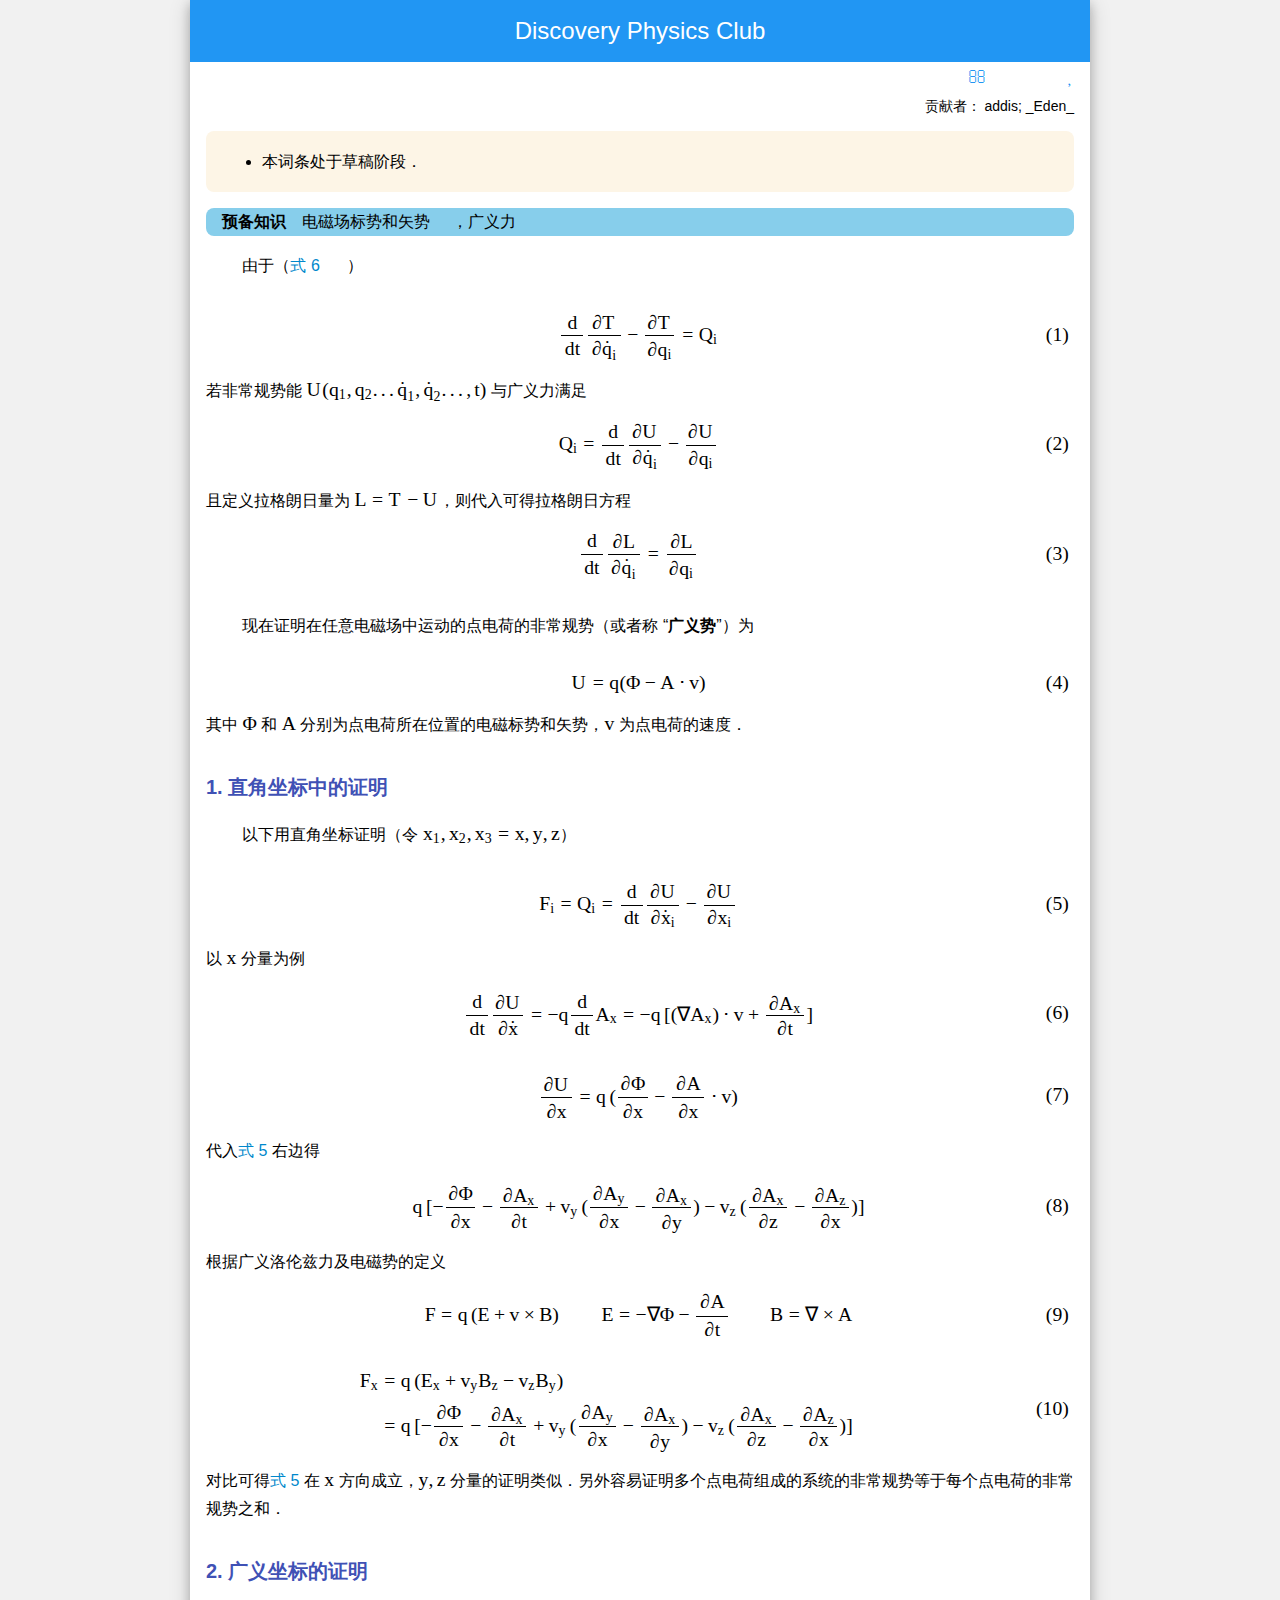
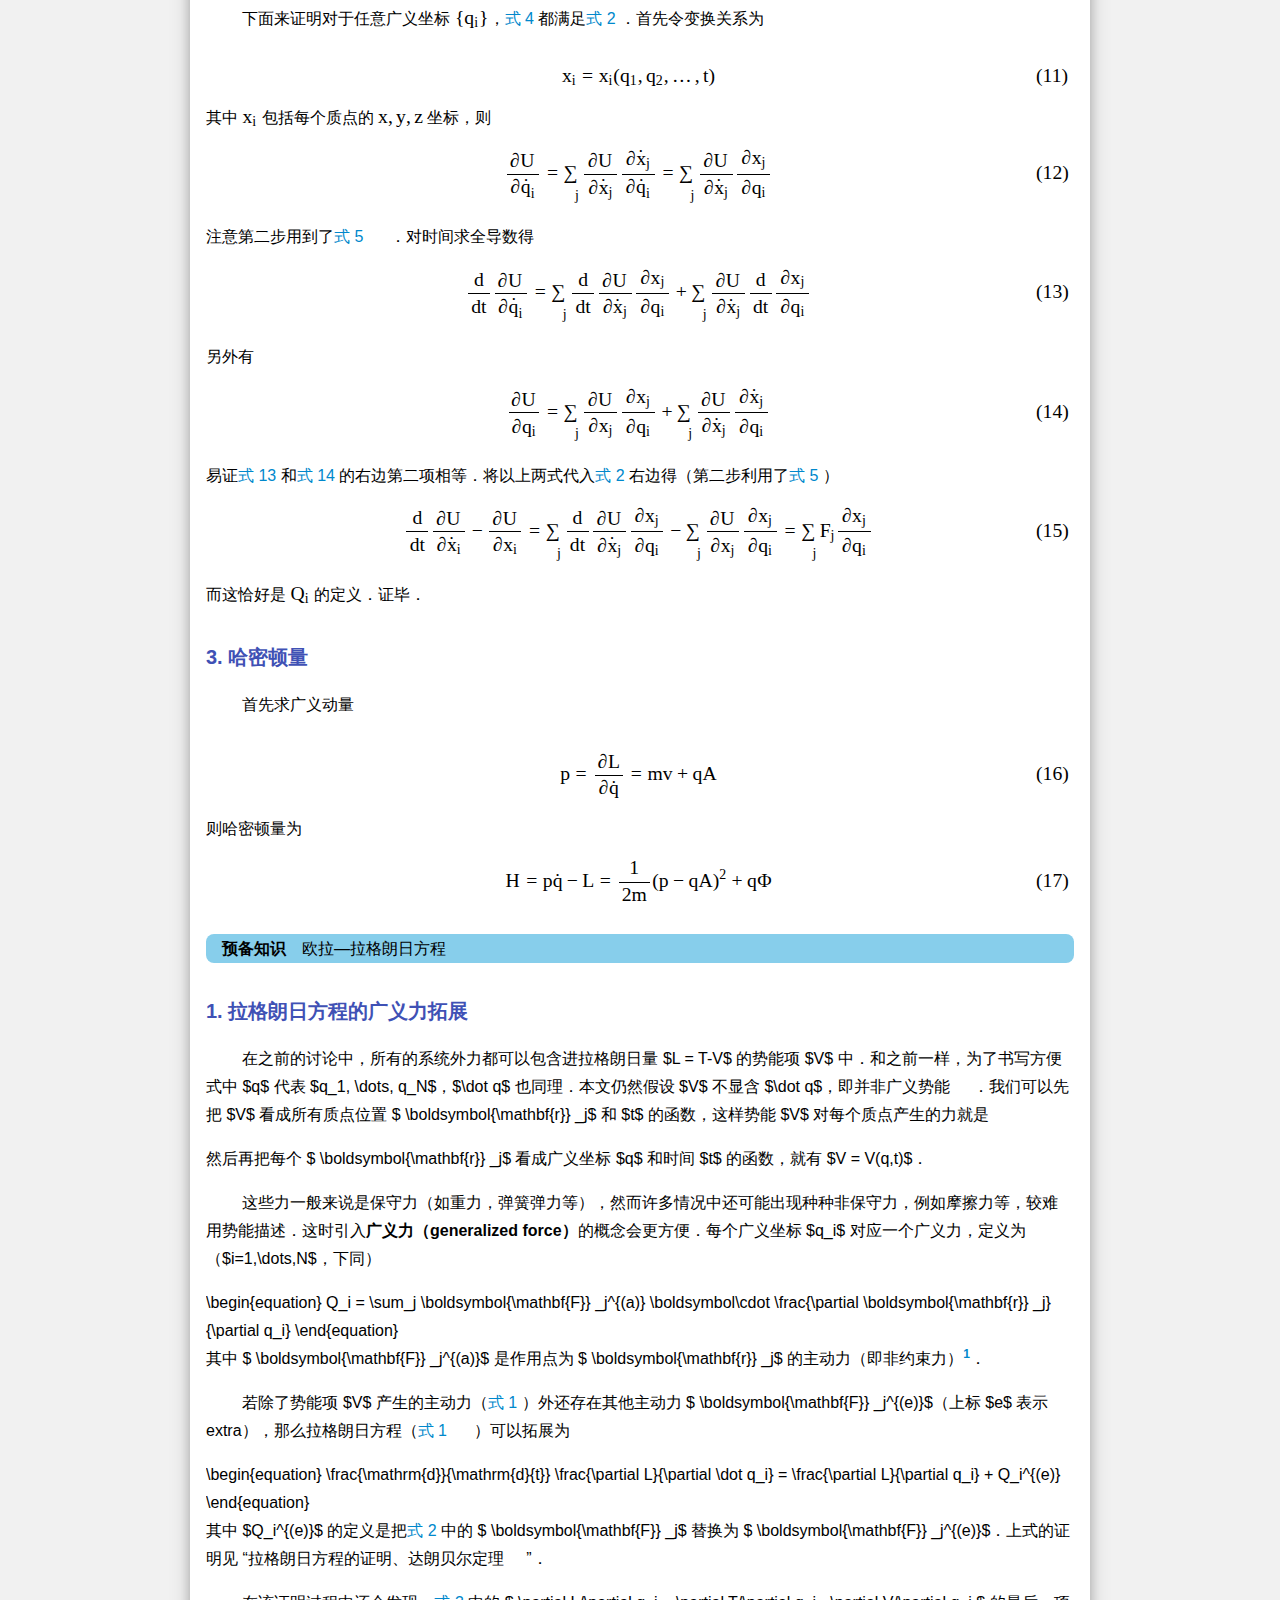
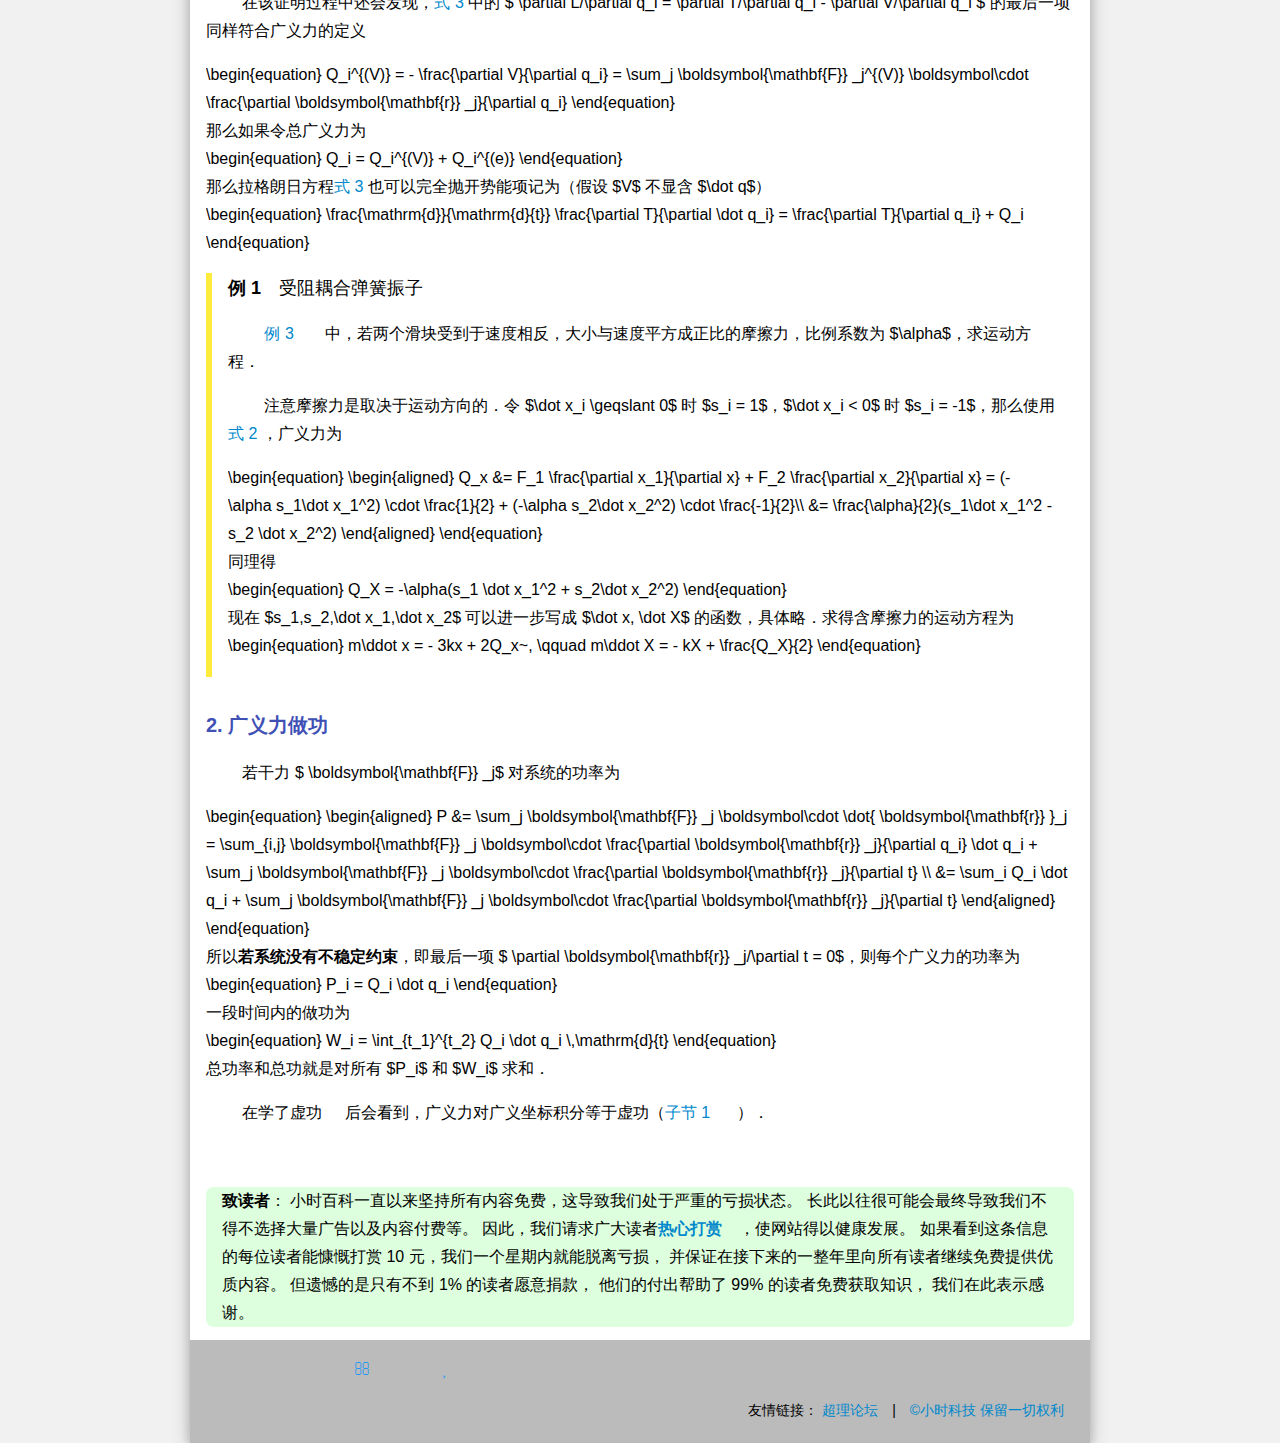
==== commit 6874027f: "Update index.html" ====
--- a/index.html
+++ b/index.html
@@ -430,9 +430,11 @@
 <p>　　
 在之前的讨论中，所有的系统外力都可以包含进拉格朗日量 $L = T-V$ 的势能项 $V$ 中．和之前一样，为了书写方便式中 $q$ 代表 $q_1, \dots, q_N$，$\dot q$ 也同理．本文仍然假设 $V$ 不显含 $\dot q$，即并非广义势能<span class = "icon"><a href = "https://wuli.wiki/online/EMLagP.html" target = "_blank"><i class = "fa fa-external-link"></i></a></span>．我们可以先把 $V$ 看成所有质点位置 $ \boldsymbol{\mathbf{r}} _j$ 和 $t$ 的函数，这样势能 $V$ 对每个质点产生的力就是
 <span id = "LagEqQ_eq4"></span><div class="eq"><div class = "w3-cell" style = "width:865px">
-\begin{equation}
- \boldsymbol{\mathbf{F}} _j^{(V)} = -  \boldsymbol\nabla _j V( \boldsymbol{\mathbf{r}} _1, \boldsymbol{\mathbf{r}} _2,\dots,t) = - \frac{\partial V}{\partial x_j}  \hat{\boldsymbol{\mathbf{x}}}  -  \frac{\partial V}{\partial y_j}  \hat{\boldsymbol{\mathbf{y}}}  -  \frac{\partial V}{\partial z_j}   \hat{\boldsymbol{\mathbf{z}}} 
-\end{equation}
+	<script>
+	\begin{equation}
+	 \boldsymbol{\mathbf{F}} _j^{(V)} = -  \boldsymbol\nabla _j V( \boldsymbol{\mathbf{r}} _1, \boldsymbol{\mathbf{r}} _2,\dots,t) = - \frac{\partial V}{\partial x_j}  \hat{\boldsymbol{\mathbf{x}}}  -  \frac{\partial V}{\partial y_j}  \hat{\boldsymbol{\mathbf{y}}}  -  \frac{\partial V}{\partial z_j}   \hat{\boldsymbol{\mathbf{z}}} 
+	\end{equation}
+	</script>
 </div></div>
 然后再把每个 $ \boldsymbol{\mathbf{r}} _j$ 看成广义坐标 $q$ 和时间 $t$ 的函数，就有 $V = V(q,t)$．
 </p>
